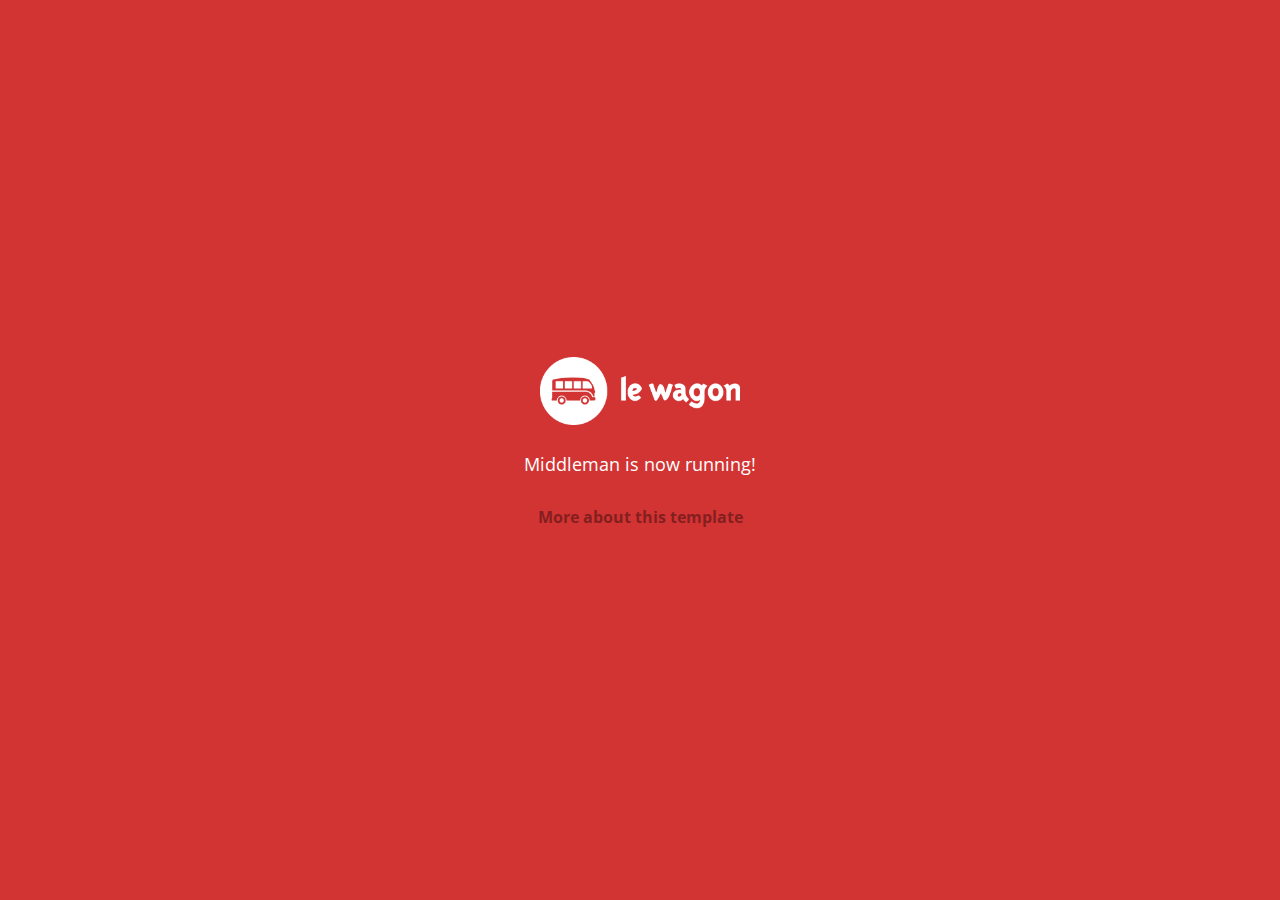
==== index.html @ eaef8169 "Automated commit at 2018-03-19 13:53:37 UTC by middleman-deploy 2.0.0-alpha" ====
<!doctype html>
<html>
  <head>
    <meta charset="utf-8">
    <meta http-equiv="x-ua-compatible" content="ie=edge">
    <meta name="viewport"
          content="width=device-width, initial-scale=1, shrink-to-fit=no">
    <!-- Use the title from a page's frontmatter if it has one -->
    <title>Le Wagon - Middleman</title>
    <link href="stylesheets/application-3c48b980.css" rel="stylesheet" />
    <script src="javascripts/application-93de88c9.js"></script>
    <link href="images/favicon-f15af148.png" rel="icon" type="image/png" />
  </head>
  <body>
    <div id="home">
  <div class="home-content">
    <img src="images/logo-acc9c0ec.png" width="200" alt="Logo" />
    <p>
      Middleman is now running!
    </p>
    <p class="about">
      <a href="about.html">More about this template</a>
    </p>
  </div>
</div>

  </body>
</html>
---- stylesheets/application-3c48b980.css ----
@import url("https://fonts.googleapis.com/css?family=Open+Sans:400,300,700|Raleway:400,100,300,700,500");/*!
 * Bootstrap v3.3.7 (http://getbootstrap.com)
 * Copyright 2011-2016 Twitter, Inc.
 * Licensed under MIT (https://github.com/twbs/bootstrap/blob/master/LICENSE)
 *//*! normalize.css v3.0.3 | MIT License | github.com/necolas/normalize.css */html{font-family:sans-serif;-ms-text-size-adjust:100%;-webkit-text-size-adjust:100%}body{margin:0}article,aside,details,figcaption,figure,footer,header,hgroup,main,menu,nav,section,summary{display:block}audio,canvas,progress,video{display:inline-block;vertical-align:baseline}audio:not([controls]){display:none;height:0}[hidden],template{display:none}a{background-color:transparent}a:active,a:hover{outline:0}abbr[title]{border-bottom:1px dotted}b,strong{font-weight:bold}dfn{font-style:italic}h1{font-size:2em;margin:0.67em 0}mark{background:#ff0;color:#000}small{font-size:80%}sub,sup{font-size:75%;line-height:0;position:relative;vertical-align:baseline}sup{top:-0.5em}sub{bottom:-0.25em}img{border:0}svg:not(:root){overflow:hidden}figure{margin:1em 40px}hr{-webkit-box-sizing:content-box;box-sizing:content-box;height:0}pre{overflow:auto}code,kbd,pre,samp{font-family:monospace, monospace;font-size:1em}button,input,optgroup,select,textarea{color:inherit;font:inherit;margin:0}button{overflow:visible}button,select{text-transform:none}button,html input[type="button"],input[type="reset"],input[type="submit"]{-webkit-appearance:button;cursor:pointer}button[disabled],html input[disabled]{cursor:default}button::-moz-focus-inner,input::-moz-focus-inner{border:0;padding:0}input{line-height:normal}input[type="checkbox"],input[type="radio"]{-webkit-box-sizing:border-box;box-sizing:border-box;padding:0}input[type="number"]::-webkit-inner-spin-button,input[type="number"]::-webkit-outer-spin-button{height:auto}input[type="search"]{-webkit-appearance:textfield;-webkit-box-sizing:content-box;box-sizing:content-box}input[type="search"]::-webkit-search-cancel-button,input[type="search"]::-webkit-search-decoration{-webkit-appearance:none}fieldset{border:1px solid #c0c0c0;margin:0 2px;padding:0.35em 0.625em 0.75em}legend{border:0;padding:0}textarea{overflow:auto}optgroup{font-weight:bold}table{border-collapse:collapse;border-spacing:0}td,th{padding:0}/*! Source: https://github.com/h5bp/html5-boilerplate/blob/master/src/css/main.css */@media print{*,*:before,*:after{background:transparent !important;color:#000 !important;-webkit-box-shadow:none !important;box-shadow:none !important;text-shadow:none !important}a,a:visited{text-decoration:underline}a[href]:after{content:" (" attr(href) ")"}abbr[title]:after{content:" (" attr(title) ")"}a[href^="#"]:after,a[href^="javascript:"]:after{content:""}pre,blockquote{border:1px solid #999;page-break-inside:avoid}thead{display:table-header-group}tr,img{page-break-inside:avoid}img{max-width:100% !important}p,h2,h3{orphans:3;widows:3}h2,h3{page-break-after:avoid}.navbar{display:none}.btn>.caret,.dropup>.btn>.caret{border-top-color:#000 !important}.label{border:1px solid #000}.table{border-collapse:collapse !important}.table td,.table th{background-color:#fff !important}.table-bordered th,.table-bordered td{border:1px solid #ddd !important}}@font-face{font-family:'Glyphicons Halflings';src:url("../assets/bootstrap/glyphicons-halflings-regular-86b6f62b.eot");src:url("../assets/bootstrap/glyphicons-halflings-regular-86b6f62b.eot?#iefix") format("embedded-opentype"),url("../assets/bootstrap/glyphicons-halflings-regular-ca35b697.woff2") format("woff2"),url("../assets/bootstrap/glyphicons-halflings-regular-278e49a8.woff") format("woff"),url("../assets/bootstrap/glyphicons-halflings-regular-44bc1850.ttf") format("truetype"),url("../assets/bootstrap/glyphicons-halflings-regular-de51a849.svg#glyphicons_halflingsregular") format("svg")}.glyphicon{position:relative;top:1px;display:inline-block;font-family:'Glyphicons Halflings';font-style:normal;font-weight:normal;line-height:1;-webkit-font-smoothing:antialiased;-moz-osx-font-smoothing:grayscale}.glyphicon-asterisk:before{content:"\002a"}.glyphicon-plus:before{content:"\002b"}.glyphicon-euro:before,.glyphicon-eur:before{content:"\20ac"}.glyphicon-minus:before{content:"\2212"}.glyphicon-cloud:before{content:"\2601"}.glyphicon-envelope:before{content:"\2709"}.glyphicon-pencil:before{content:"\270f"}.glyphicon-glass:before{content:"\e001"}.glyphicon-music:before{content:"\e002"}.glyphicon-search:before{content:"\e003"}.glyphicon-heart:before{content:"\e005"}.glyphicon-star:before{content:"\e006"}.glyphicon-star-empty:before{content:"\e007"}.glyphicon-user:before{content:"\e008"}.glyphicon-film:before{content:"\e009"}.glyphicon-th-large:before{content:"\e010"}.glyphicon-th:before{content:"\e011"}.glyphicon-th-list:before{content:"\e012"}.glyphicon-ok:before{content:"\e013"}.glyphicon-remove:before{content:"\e014"}.glyphicon-zoom-in:before{content:"\e015"}.glyphicon-zoom-out:before{content:"\e016"}.glyphicon-off:before{content:"\e017"}.glyphicon-signal:before{content:"\e018"}.glyphicon-cog:before{content:"\e019"}.glyphicon-trash:before{content:"\e020"}.glyphicon-home:before{content:"\e021"}.glyphicon-file:before{content:"\e022"}.glyphicon-time:before{content:"\e023"}.glyphicon-road:before{content:"\e024"}.glyphicon-download-alt:before{content:"\e025"}.glyphicon-download:before{content:"\e026"}.glyphicon-upload:before{content:"\e027"}.glyphicon-inbox:before{content:"\e028"}.glyphicon-play-circle:before{content:"\e029"}.glyphicon-repeat:before{content:"\e030"}.glyphicon-refresh:before{content:"\e031"}.glyphicon-list-alt:before{content:"\e032"}.glyphicon-lock:before{content:"\e033"}.glyphicon-flag:before{content:"\e034"}.glyphicon-headphones:before{content:"\e035"}.glyphicon-volume-off:before{content:"\e036"}.glyphicon-volume-down:before{content:"\e037"}.glyphicon-volume-up:before{content:"\e038"}.glyphicon-qrcode:before{content:"\e039"}.glyphicon-barcode:before{content:"\e040"}.glyphicon-tag:before{content:"\e041"}.glyphicon-tags:before{content:"\e042"}.glyphicon-book:before{content:"\e043"}.glyphicon-bookmark:before{content:"\e044"}.glyphicon-print:before{content:"\e045"}.glyphicon-camera:before{content:"\e046"}.glyphicon-font:before{content:"\e047"}.glyphicon-bold:before{content:"\e048"}.glyphicon-italic:before{content:"\e049"}.glyphicon-text-height:before{content:"\e050"}.glyphicon-text-width:before{content:"\e051"}.glyphicon-align-left:before{content:"\e052"}.glyphicon-align-center:before{content:"\e053"}.glyphicon-align-right:before{content:"\e054"}.glyphicon-align-justify:before{content:"\e055"}.glyphicon-list:before{content:"\e056"}.glyphicon-indent-left:before{content:"\e057"}.glyphicon-indent-right:before{content:"\e058"}.glyphicon-facetime-video:before{content:"\e059"}.glyphicon-picture:before{content:"\e060"}.glyphicon-map-marker:before{content:"\e062"}.glyphicon-adjust:before{content:"\e063"}.glyphicon-tint:before{content:"\e064"}.glyphicon-edit:before{content:"\e065"}.glyphicon-share:before{content:"\e066"}.glyphicon-check:before{content:"\e067"}.glyphicon-move:before{content:"\e068"}.glyphicon-step-backward:before{content:"\e069"}.glyphicon-fast-backward:before{content:"\e070"}.glyphicon-backward:before{content:"\e071"}.glyphicon-play:before{content:"\e072"}.glyphicon-pause:before{content:"\e073"}.glyphicon-stop:before{content:"\e074"}.glyphicon-forward:before{content:"\e075"}.glyphicon-fast-forward:before{content:"\e076"}.glyphicon-step-forward:before{content:"\e077"}.glyphicon-eject:before{content:"\e078"}.glyphicon-chevron-left:before{content:"\e079"}.glyphicon-chevron-right:before{content:"\e080"}.glyphicon-plus-sign:before{content:"\e081"}.glyphicon-minus-sign:before{content:"\e082"}.glyphicon-remove-sign:before{content:"\e083"}.glyphicon-ok-sign:before{content:"\e084"}.glyphicon-question-sign:before{content:"\e085"}.glyphicon-info-sign:before{content:"\e086"}.glyphicon-screenshot:before{content:"\e087"}.glyphicon-remove-circle:before{content:"\e088"}.glyphicon-ok-circle:before{content:"\e089"}.glyphicon-ban-circle:before{content:"\e090"}.glyphicon-arrow-left:before{content:"\e091"}.glyphicon-arrow-right:before{content:"\e092"}.glyphicon-arrow-up:before{content:"\e093"}.glyphicon-arrow-down:before{content:"\e094"}.glyphicon-share-alt:before{content:"\e095"}.glyphicon-resize-full:before{content:"\e096"}.glyphicon-resize-small:before{content:"\e097"}.glyphicon-exclamation-sign:before{content:"\e101"}.glyphicon-gift:before{content:"\e102"}.glyphicon-leaf:before{content:"\e103"}.glyphicon-fire:before{content:"\e104"}.glyphicon-eye-open:before{content:"\e105"}.glyphicon-eye-close:before{content:"\e106"}.glyphicon-warning-sign:before{content:"\e107"}.glyphicon-plane:before{content:"\e108"}.glyphicon-calendar:before{content:"\e109"}.glyphicon-random:before{content:"\e110"}.glyphicon-comment:before{content:"\e111"}.glyphicon-magnet:before{content:"\e112"}.glyphicon-chevron-up:before{content:"\e113"}.glyphicon-chevron-down:before{content:"\e114"}.glyphicon-retweet:before{content:"\e115"}.glyphicon-shopping-cart:before{content:"\e116"}.glyphicon-folder-close:before{content:"\e117"}.glyphicon-folder-open:before{content:"\e118"}.glyphicon-resize-vertical:before{content:"\e119"}.glyphicon-resize-horizontal:before{content:"\e120"}.glyphicon-hdd:before{content:"\e121"}.glyphicon-bullhorn:before{content:"\e122"}.glyphicon-bell:before{content:"\e123"}.glyphicon-certificate:before{content:"\e124"}.glyphicon-thumbs-up:before{content:"\e125"}.glyphicon-thumbs-down:before{content:"\e126"}.glyphicon-hand-right:before{content:"\e127"}.glyphicon-hand-left:before{content:"\e128"}.glyphicon-hand-up:before{content:"\e129"}.glyphicon-hand-down:before{content:"\e130"}.glyphicon-circle-arrow-right:before{content:"\e131"}.glyphicon-circle-arrow-left:before{content:"\e132"}.glyphicon-circle-arrow-up:before{content:"\e133"}.glyphicon-circle-arrow-down:before{content:"\e134"}.glyphicon-globe:before{content:"\e135"}.glyphicon-wrench:before{content:"\e136"}.glyphicon-tasks:before{content:"\e137"}.glyphicon-filter:before{content:"\e138"}.glyphicon-briefcase:before{content:"\e139"}.glyphicon-fullscreen:before{content:"\e140"}.glyphicon-dashboard:before{content:"\e141"}.glyphicon-paperclip:before{content:"\e142"}.glyphicon-heart-empty:before{content:"\e143"}.glyphicon-link:before{content:"\e144"}.glyphicon-phone:before{content:"\e145"}.glyphicon-pushpin:before{content:"\e146"}.glyphicon-usd:before{content:"\e148"}.glyphicon-gbp:before{content:"\e149"}.glyphicon-sort:before{content:"\e150"}.glyphicon-sort-by-alphabet:before{content:"\e151"}.glyphicon-sort-by-alphabet-alt:before{content:"\e152"}.glyphicon-sort-by-order:before{content:"\e153"}.glyphicon-sort-by-order-alt:before{content:"\e154"}.glyphicon-sort-by-attributes:before{content:"\e155"}.glyphicon-sort-by-attributes-alt:before{content:"\e156"}.glyphicon-unchecked:before{content:"\e157"}.glyphicon-expand:before{content:"\e158"}.glyphicon-collapse-down:before{content:"\e159"}.glyphicon-collapse-up:before{content:"\e160"}.glyphicon-log-in:before{content:"\e161"}.glyphicon-flash:before{content:"\e162"}.glyphicon-log-out:before{content:"\e163"}.glyphicon-new-window:before{content:"\e164"}.glyphicon-record:before{content:"\e165"}.glyphicon-save:before{content:"\e166"}.glyphicon-open:before{content:"\e167"}.glyphicon-saved:before{content:"\e168"}.glyphicon-import:before{content:"\e169"}.glyphicon-export:before{content:"\e170"}.glyphicon-send:before{content:"\e171"}.glyphicon-floppy-disk:before{content:"\e172"}.glyphicon-floppy-saved:before{content:"\e173"}.glyphicon-floppy-remove:before{content:"\e174"}.glyphicon-floppy-save:before{content:"\e175"}.glyphicon-floppy-open:before{content:"\e176"}.glyphicon-credit-card:before{content:"\e177"}.glyphicon-transfer:before{content:"\e178"}.glyphicon-cutlery:before{content:"\e179"}.glyphicon-header:before{content:"\e180"}.glyphicon-compressed:before{content:"\e181"}.glyphicon-earphone:before{content:"\e182"}.glyphicon-phone-alt:before{content:"\e183"}.glyphicon-tower:before{content:"\e184"}.glyphicon-stats:before{content:"\e185"}.glyphicon-sd-video:before{content:"\e186"}.glyphicon-hd-video:before{content:"\e187"}.glyphicon-subtitles:before{content:"\e188"}.glyphicon-sound-stereo:before{content:"\e189"}.glyphicon-sound-dolby:before{content:"\e190"}.glyphicon-sound-5-1:before{content:"\e191"}.glyphicon-sound-6-1:before{content:"\e192"}.glyphicon-sound-7-1:before{content:"\e193"}.glyphicon-copyright-mark:before{content:"\e194"}.glyphicon-registration-mark:before{content:"\e195"}.glyphicon-cloud-download:before{content:"\e197"}.glyphicon-cloud-upload:before{content:"\e198"}.glyphicon-tree-conifer:before{content:"\e199"}.glyphicon-tree-deciduous:before{content:"\e200"}.glyphicon-cd:before{content:"\e201"}.glyphicon-save-file:before{content:"\e202"}.glyphicon-open-file:before{content:"\e203"}.glyphicon-level-up:before{content:"\e204"}.glyphicon-copy:before{content:"\e205"}.glyphicon-paste:before{content:"\e206"}.glyphicon-alert:before{content:"\e209"}.glyphicon-equalizer:before{content:"\e210"}.glyphicon-king:before{content:"\e211"}.glyphicon-queen:before{content:"\e212"}.glyphicon-pawn:before{content:"\e213"}.glyphicon-bishop:before{content:"\e214"}.glyphicon-knight:before{content:"\e215"}.glyphicon-baby-formula:before{content:"\e216"}.glyphicon-tent:before{content:"\26fa"}.glyphicon-blackboard:before{content:"\e218"}.glyphicon-bed:before{content:"\e219"}.glyphicon-apple:before{content:"\f8ff"}.glyphicon-erase:before{content:"\e221"}.glyphicon-hourglass:before{content:"\231b"}.glyphicon-lamp:before{content:"\e223"}.glyphicon-duplicate:before{content:"\e224"}.glyphicon-piggy-bank:before{content:"\e225"}.glyphicon-scissors:before{content:"\e226"}.glyphicon-bitcoin:before{content:"\e227"}.glyphicon-btc:before{content:"\e227"}.glyphicon-xbt:before{content:"\e227"}.glyphicon-yen:before{content:"\00a5"}.glyphicon-jpy:before{content:"\00a5"}.glyphicon-ruble:before{content:"\20bd"}.glyphicon-rub:before{content:"\20bd"}.glyphicon-scale:before{content:"\e230"}.glyphicon-ice-lolly:before{content:"\e231"}.glyphicon-ice-lolly-tasted:before{content:"\e232"}.glyphicon-education:before{content:"\e233"}.glyphicon-option-horizontal:before{content:"\e234"}.glyphicon-option-vertical:before{content:"\e235"}.glyphicon-menu-hamburger:before{content:"\e236"}.glyphicon-modal-window:before{content:"\e237"}.glyphicon-oil:before{content:"\e238"}.glyphicon-grain:before{content:"\e239"}.glyphicon-sunglasses:before{content:"\e240"}.glyphicon-text-size:before{content:"\e241"}.glyphicon-text-color:before{content:"\e242"}.glyphicon-text-background:before{content:"\e243"}.glyphicon-object-align-top:before{content:"\e244"}.glyphicon-object-align-bottom:before{content:"\e245"}.glyphicon-object-align-horizontal:before{content:"\e246"}.glyphicon-object-align-left:before{content:"\e247"}.glyphicon-object-align-vertical:before{content:"\e248"}.glyphicon-object-align-right:before{content:"\e249"}.glyphicon-triangle-right:before{content:"\e250"}.glyphicon-triangle-left:before{content:"\e251"}.glyphicon-triangle-bottom:before{content:"\e252"}.glyphicon-triangle-top:before{content:"\e253"}.glyphicon-console:before{content:"\e254"}.glyphicon-superscript:before{content:"\e255"}.glyphicon-subscript:before{content:"\e256"}.glyphicon-menu-left:before{content:"\e257"}.glyphicon-menu-right:before{content:"\e258"}.glyphicon-menu-down:before{content:"\e259"}.glyphicon-menu-up:before{content:"\e260"}*{-webkit-box-sizing:border-box;box-sizing:border-box}*:before,*:after{-webkit-box-sizing:border-box;box-sizing:border-box}html{font-size:10px;-webkit-tap-highlight-color:transparent}body{font-family:"Open Sans", "Helvetica", "sans-serif";font-size:18px;line-height:1.42857143;color:#333333;background-color:#F4F4F4}input,button,select,textarea{font-family:inherit;font-size:inherit;line-height:inherit}a{color:#469AE0;text-decoration:none}a:hover,a:focus{color:#1f74ba;text-decoration:underline}a:focus{outline:5px auto -webkit-focus-ring-color;outline-offset:-2px}figure{margin:0}img{vertical-align:middle}.img-responsive{display:block;max-width:100%;height:auto}.img-rounded{border-radius:2px}.img-thumbnail{padding:4px;line-height:1.42857143;background-color:#F4F4F4;border:1px solid #ddd;border-radius:2px;-webkit-transition:all 0.2s ease-in-out;transition:all 0.2s ease-in-out;display:inline-block;max-width:100%;height:auto}.img-circle{border-radius:50%}hr{margin-top:25px;margin-bottom:25px;border:0;border-top:1px solid #eeeeee}.sr-only{position:absolute;width:1px;height:1px;margin:-1px;padding:0;overflow:hidden;clip:rect(0, 0, 0, 0);border:0}.sr-only-focusable:active,.sr-only-focusable:focus{position:static;width:auto;height:auto;margin:0;overflow:visible;clip:auto}[role="button"]{cursor:pointer}h1,h2,h3,h4,h5,h6,.h1,.h2,.h3,.h4,.h5,.h6{font-family:"Raleway", "Helvetica", "sans-serif";font-weight:500;line-height:1.1;color:inherit}h1 small,h1 .small,h2 small,h2 .small,h3 small,h3 .small,h4 small,h4 .small,h5 small,h5 .small,h6 small,h6 .small,.h1 small,.h1 .small,.h2 small,.h2 .small,.h3 small,.h3 .small,.h4 small,.h4 .small,.h5 small,.h5 .small,.h6 small,.h6 .small{font-weight:normal;line-height:1;color:#777777}h1,.h1,h2,.h2,h3,.h3{margin-top:25px;margin-bottom:12.5px}h1 small,h1 .small,.h1 small,.h1 .small,h2 small,h2 .small,.h2 small,.h2 .small,h3 small,h3 .small,.h3 small,.h3 .small{font-size:65%}h4,.h4,h5,.h5,h6,.h6{margin-top:12.5px;margin-bottom:12.5px}h4 small,h4 .small,.h4 small,.h4 .small,h5 small,h5 .small,.h5 small,.h5 .small,h6 small,h6 .small,.h6 small,.h6 .small{font-size:75%}h1,.h1{font-size:46px}h2,.h2{font-size:38px}h3,.h3{font-size:31px}h4,.h4{font-size:23px}h5,.h5{font-size:18px}h6,.h6{font-size:16px}p{margin:0 0 12.5px}.lead{margin-bottom:25px;font-size:20px;font-weight:300;line-height:1.4}@media (min-width: 768px){.lead{font-size:27px}}small,.small{font-size:88%}mark,.mark{background-color:#fcf8e3;padding:.2em}.text-left{text-align:left}.text-right{text-align:right}.text-center{text-align:center}.text-justify{text-align:justify}.text-nowrap{white-space:nowrap}.text-lowercase{text-transform:lowercase}.text-uppercase,.initialism{text-transform:uppercase}.text-capitalize{text-transform:capitalize}.text-muted{color:#777777}.text-primary{color:#469AE0}a.text-primary:hover,a.text-primary:focus{color:#2381d0}.text-success{color:#3c763d}a.text-success:hover,a.text-success:focus{color:#2b542c}.text-info{color:#31708f}a.text-info:hover,a.text-info:focus{color:#245269}.text-warning{color:#8a6d3b}a.text-warning:hover,a.text-warning:focus{color:#66512c}.text-danger{color:#a94442}a.text-danger:hover,a.text-danger:focus{color:#843534}.bg-primary{color:#fff}.bg-primary{background-color:#469AE0}a.bg-primary:hover,a.bg-primary:focus{background-color:#2381d0}.bg-success{background-color:#dff0d8}a.bg-success:hover,a.bg-success:focus{background-color:#c1e2b3}.bg-info{background-color:#d9edf7}a.bg-info:hover,a.bg-info:focus{background-color:#afd9ee}.bg-warning{background-color:#fcf8e3}a.bg-warning:hover,a.bg-warning:focus{background-color:#f7ecb5}.bg-danger{background-color:#f2dede}a.bg-danger:hover,a.bg-danger:focus{background-color:#e4b9b9}.page-header{padding-bottom:11.5px;margin:50px 0 25px;border-bottom:1px solid #eeeeee}ul,ol{margin-top:0;margin-bottom:12.5px}ul ul,ul ol,ol ul,ol ol{margin-bottom:0}.list-unstyled{padding-left:0;list-style:none}.list-inline{padding-left:0;list-style:none;margin-left:-5px}.list-inline>li{display:inline-block;padding-left:5px;padding-right:5px}dl{margin-top:0;margin-bottom:25px}dt,dd{line-height:1.42857143}dt{font-weight:bold}dd{margin-left:0}.dl-horizontal dd:before,.dl-horizontal dd:after{content:" ";display:table}.dl-horizontal dd:after{clear:both}@media (min-width: 768px){.dl-horizontal dt{float:left;width:160px;clear:left;text-align:right;overflow:hidden;text-overflow:ellipsis;white-space:nowrap}.dl-horizontal dd{margin-left:180px}}abbr[title],abbr[data-original-title]{cursor:help;border-bottom:1px dotted #777777}.initialism{font-size:90%}blockquote{padding:12.5px 25px;margin:0 0 25px;font-size:22.5px;border-left:5px solid #eeeeee}blockquote p:last-child,blockquote ul:last-child,blockquote ol:last-child{margin-bottom:0}blockquote footer,blockquote small,blockquote .small{display:block;font-size:80%;line-height:1.42857143;color:#777777}blockquote footer:before,blockquote small:before,blockquote .small:before{content:'\2014 \00A0'}.blockquote-reverse,blockquote.pull-right{padding-right:15px;padding-left:0;border-right:5px solid #eeeeee;border-left:0;text-align:right}.blockquote-reverse footer:before,.blockquote-reverse small:before,.blockquote-reverse .small:before,blockquote.pull-right footer:before,blockquote.pull-right small:before,blockquote.pull-right .small:before{content:''}.blockquote-reverse footer:after,.blockquote-reverse small:after,.blockquote-reverse .small:after,blockquote.pull-right footer:after,blockquote.pull-right small:after,blockquote.pull-right .small:after{content:'\00A0 \2014'}address{margin-bottom:25px;font-style:normal;line-height:1.42857143}code,kbd,pre,samp{font-family:Menlo, Monaco, Consolas, "Courier New", monospace}code{padding:2px 4px;font-size:90%;color:#c7254e;background-color:#f9f2f4;border-radius:2px}kbd{padding:2px 4px;font-size:90%;color:#fff;background-color:#333;border-radius:2px;-webkit-box-shadow:inset 0 -1px 0 rgba(0,0,0,0.25);box-shadow:inset 0 -1px 0 rgba(0,0,0,0.25)}kbd kbd{padding:0;font-size:100%;font-weight:bold;-webkit-box-shadow:none;box-shadow:none}pre{display:block;padding:12px;margin:0 0 12.5px;font-size:17px;line-height:1.42857143;word-break:break-all;word-wrap:break-word;color:#333333;background-color:#f5f5f5;border:1px solid #ccc;border-radius:2px}pre code{padding:0;font-size:inherit;color:inherit;white-space:pre-wrap;background-color:transparent;border-radius:0}.pre-scrollable{max-height:340px;overflow-y:scroll}.container{margin-right:auto;margin-left:auto;padding-left:15px;padding-right:15px}.container:before,.container:after{content:" ";display:table}.container:after{clear:both}@media (min-width: 768px){.container{width:750px}}@media (min-width: 992px){.container{width:970px}}@media (min-width: 1200px){.container{width:1170px}}.container-fluid{margin-right:auto;margin-left:auto;padding-left:15px;padding-right:15px}.container-fluid:before,.container-fluid:after{content:" ";display:table}.container-fluid:after{clear:both}.row{margin-left:-15px;margin-right:-15px}.row:before,.row:after{content:" ";display:table}.row:after{clear:both}.col-xs-1,.col-sm-1,.col-md-1,.col-lg-1,.col-xs-2,.col-sm-2,.col-md-2,.col-lg-2,.col-xs-3,.col-sm-3,.col-md-3,.col-lg-3,.col-xs-4,.col-sm-4,.col-md-4,.col-lg-4,.col-xs-5,.col-sm-5,.col-md-5,.col-lg-5,.col-xs-6,.col-sm-6,.col-md-6,.col-lg-6,.col-xs-7,.col-sm-7,.col-md-7,.col-lg-7,.col-xs-8,.col-sm-8,.col-md-8,.col-lg-8,.col-xs-9,.col-sm-9,.col-md-9,.col-lg-9,.col-xs-10,.col-sm-10,.col-md-10,.col-lg-10,.col-xs-11,.col-sm-11,.col-md-11,.col-lg-11,.col-xs-12,.col-sm-12,.col-md-12,.col-lg-12{position:relative;min-height:1px;padding-left:15px;padding-right:15px}.col-xs-1,.col-xs-2,.col-xs-3,.col-xs-4,.col-xs-5,.col-xs-6,.col-xs-7,.col-xs-8,.col-xs-9,.col-xs-10,.col-xs-11,.col-xs-12{float:left}.col-xs-1{width:8.33333333%}.col-xs-2{width:16.66666667%}.col-xs-3{width:25%}.col-xs-4{width:33.33333333%}.col-xs-5{width:41.66666667%}.col-xs-6{width:50%}.col-xs-7{width:58.33333333%}.col-xs-8{width:66.66666667%}.col-xs-9{width:75%}.col-xs-10{width:83.33333333%}.col-xs-11{width:91.66666667%}.col-xs-12{width:100%}.col-xs-pull-0{right:auto}.col-xs-pull-1{right:8.33333333%}.col-xs-pull-2{right:16.66666667%}.col-xs-pull-3{right:25%}.col-xs-pull-4{right:33.33333333%}.col-xs-pull-5{right:41.66666667%}.col-xs-pull-6{right:50%}.col-xs-pull-7{right:58.33333333%}.col-xs-pull-8{right:66.66666667%}.col-xs-pull-9{right:75%}.col-xs-pull-10{right:83.33333333%}.col-xs-pull-11{right:91.66666667%}.col-xs-pull-12{right:100%}.col-xs-push-0{left:auto}.col-xs-push-1{left:8.33333333%}.col-xs-push-2{left:16.66666667%}.col-xs-push-3{left:25%}.col-xs-push-4{left:33.33333333%}.col-xs-push-5{left:41.66666667%}.col-xs-push-6{left:50%}.col-xs-push-7{left:58.33333333%}.col-xs-push-8{left:66.66666667%}.col-xs-push-9{left:75%}.col-xs-push-10{left:83.33333333%}.col-xs-push-11{left:91.66666667%}.col-xs-push-12{left:100%}.col-xs-offset-0{margin-left:0%}.col-xs-offset-1{margin-left:8.33333333%}.col-xs-offset-2{margin-left:16.66666667%}.col-xs-offset-3{margin-left:25%}.col-xs-offset-4{margin-left:33.33333333%}.col-xs-offset-5{margin-left:41.66666667%}.col-xs-offset-6{margin-left:50%}.col-xs-offset-7{margin-left:58.33333333%}.col-xs-offset-8{margin-left:66.66666667%}.col-xs-offset-9{margin-left:75%}.col-xs-offset-10{margin-left:83.33333333%}.col-xs-offset-11{margin-left:91.66666667%}.col-xs-offset-12{margin-left:100%}@media (min-width: 768px){.col-sm-1,.col-sm-2,.col-sm-3,.col-sm-4,.col-sm-5,.col-sm-6,.col-sm-7,.col-sm-8,.col-sm-9,.col-sm-10,.col-sm-11,.col-sm-12{float:left}.col-sm-1{width:8.33333333%}.col-sm-2{width:16.66666667%}.col-sm-3{width:25%}.col-sm-4{width:33.33333333%}.col-sm-5{width:41.66666667%}.col-sm-6{width:50%}.col-sm-7{width:58.33333333%}.col-sm-8{width:66.66666667%}.col-sm-9{width:75%}.col-sm-10{width:83.33333333%}.col-sm-11{width:91.66666667%}.col-sm-12{width:100%}.col-sm-pull-0{right:auto}.col-sm-pull-1{right:8.33333333%}.col-sm-pull-2{right:16.66666667%}.col-sm-pull-3{right:25%}.col-sm-pull-4{right:33.33333333%}.col-sm-pull-5{right:41.66666667%}.col-sm-pull-6{right:50%}.col-sm-pull-7{right:58.33333333%}.col-sm-pull-8{right:66.66666667%}.col-sm-pull-9{right:75%}.col-sm-pull-10{right:83.33333333%}.col-sm-pull-11{right:91.66666667%}.col-sm-pull-12{right:100%}.col-sm-push-0{left:auto}.col-sm-push-1{left:8.33333333%}.col-sm-push-2{left:16.66666667%}.col-sm-push-3{left:25%}.col-sm-push-4{left:33.33333333%}.col-sm-push-5{left:41.66666667%}.col-sm-push-6{left:50%}.col-sm-push-7{left:58.33333333%}.col-sm-push-8{left:66.66666667%}.col-sm-push-9{left:75%}.col-sm-push-10{left:83.33333333%}.col-sm-push-11{left:91.66666667%}.col-sm-push-12{left:100%}.col-sm-offset-0{margin-left:0%}.col-sm-offset-1{margin-left:8.33333333%}.col-sm-offset-2{margin-left:16.66666667%}.col-sm-offset-3{margin-left:25%}.col-sm-offset-4{margin-left:33.33333333%}.col-sm-offset-5{margin-left:41.66666667%}.col-sm-offset-6{margin-left:50%}.col-sm-offset-7{margin-left:58.33333333%}.col-sm-offset-8{margin-left:66.66666667%}.col-sm-offset-9{margin-left:75%}.col-sm-offset-10{margin-left:83.33333333%}.col-sm-offset-11{margin-left:91.66666667%}.col-sm-offset-12{margin-left:100%}}@media (min-width: 992px){.col-md-1,.col-md-2,.col-md-3,.col-md-4,.col-md-5,.col-md-6,.col-md-7,.col-md-8,.col-md-9,.col-md-10,.col-md-11,.col-md-12{float:left}.col-md-1{width:8.33333333%}.col-md-2{width:16.66666667%}.col-md-3{width:25%}.col-md-4{width:33.33333333%}.col-md-5{width:41.66666667%}.col-md-6{width:50%}.col-md-7{width:58.33333333%}.col-md-8{width:66.66666667%}.col-md-9{width:75%}.col-md-10{width:83.33333333%}.col-md-11{width:91.66666667%}.col-md-12{width:100%}.col-md-pull-0{right:auto}.col-md-pull-1{right:8.33333333%}.col-md-pull-2{right:16.66666667%}.col-md-pull-3{right:25%}.col-md-pull-4{right:33.33333333%}.col-md-pull-5{right:41.66666667%}.col-md-pull-6{right:50%}.col-md-pull-7{right:58.33333333%}.col-md-pull-8{right:66.66666667%}.col-md-pull-9{right:75%}.col-md-pull-10{right:83.33333333%}.col-md-pull-11{right:91.66666667%}.col-md-pull-12{right:100%}.col-md-push-0{left:auto}.col-md-push-1{left:8.33333333%}.col-md-push-2{left:16.66666667%}.col-md-push-3{left:25%}.col-md-push-4{left:33.33333333%}.col-md-push-5{left:41.66666667%}.col-md-push-6{left:50%}.col-md-push-7{left:58.33333333%}.col-md-push-8{left:66.66666667%}.col-md-push-9{left:75%}.col-md-push-10{left:83.33333333%}.col-md-push-11{left:91.66666667%}.col-md-push-12{left:100%}.col-md-offset-0{margin-left:0%}.col-md-offset-1{margin-left:8.33333333%}.col-md-offset-2{margin-left:16.66666667%}.col-md-offset-3{margin-left:25%}.col-md-offset-4{margin-left:33.33333333%}.col-md-offset-5{margin-left:41.66666667%}.col-md-offset-6{margin-left:50%}.col-md-offset-7{margin-left:58.33333333%}.col-md-offset-8{margin-left:66.66666667%}.col-md-offset-9{margin-left:75%}.col-md-offset-10{margin-left:83.33333333%}.col-md-offset-11{margin-left:91.66666667%}.col-md-offset-12{margin-left:100%}}@media (min-width: 1200px){.col-lg-1,.col-lg-2,.col-lg-3,.col-lg-4,.col-lg-5,.col-lg-6,.col-lg-7,.col-lg-8,.col-lg-9,.col-lg-10,.col-lg-11,.col-lg-12{float:left}.col-lg-1{width:8.33333333%}.col-lg-2{width:16.66666667%}.col-lg-3{width:25%}.col-lg-4{width:33.33333333%}.col-lg-5{width:41.66666667%}.col-lg-6{width:50%}.col-lg-7{width:58.33333333%}.col-lg-8{width:66.66666667%}.col-lg-9{width:75%}.col-lg-10{width:83.33333333%}.col-lg-11{width:91.66666667%}.col-lg-12{width:100%}.col-lg-pull-0{right:auto}.col-lg-pull-1{right:8.33333333%}.col-lg-pull-2{right:16.66666667%}.col-lg-pull-3{right:25%}.col-lg-pull-4{right:33.33333333%}.col-lg-pull-5{right:41.66666667%}.col-lg-pull-6{right:50%}.col-lg-pull-7{right:58.33333333%}.col-lg-pull-8{right:66.66666667%}.col-lg-pull-9{right:75%}.col-lg-pull-10{right:83.33333333%}.col-lg-pull-11{right:91.66666667%}.col-lg-pull-12{right:100%}.col-lg-push-0{left:auto}.col-lg-push-1{left:8.33333333%}.col-lg-push-2{left:16.66666667%}.col-lg-push-3{left:25%}.col-lg-push-4{left:33.33333333%}.col-lg-push-5{left:41.66666667%}.col-lg-push-6{left:50%}.col-lg-push-7{left:58.33333333%}.col-lg-push-8{left:66.66666667%}.col-lg-push-9{left:75%}.col-lg-push-10{left:83.33333333%}.col-lg-push-11{left:91.66666667%}.col-lg-push-12{left:100%}.col-lg-offset-0{margin-left:0%}.col-lg-offset-1{margin-left:8.33333333%}.col-lg-offset-2{margin-left:16.66666667%}.col-lg-offset-3{margin-left:25%}.col-lg-offset-4{margin-left:33.33333333%}.col-lg-offset-5{margin-left:41.66666667%}.col-lg-offset-6{margin-left:50%}.col-lg-offset-7{margin-left:58.33333333%}.col-lg-offset-8{margin-left:66.66666667%}.col-lg-offset-9{margin-left:75%}.col-lg-offset-10{margin-left:83.33333333%}.col-lg-offset-11{margin-left:91.66666667%}.col-lg-offset-12{margin-left:100%}}table{background-color:transparent}caption{padding-top:8px;padding-bottom:8px;color:#777777;text-align:left}th{text-align:left}.table{width:100%;max-width:100%;margin-bottom:25px}.table>thead>tr>th,.table>thead>tr>td,.table>tbody>tr>th,.table>tbody>tr>td,.table>tfoot>tr>th,.table>tfoot>tr>td{padding:8px;line-height:1.42857143;vertical-align:top;border-top:1px solid #ddd}.table>thead>tr>th{vertical-align:bottom;border-bottom:2px solid #ddd}.table>caption+thead>tr:first-child>th,.table>caption+thead>tr:first-child>td,.table>colgroup+thead>tr:first-child>th,.table>colgroup+thead>tr:first-child>td,.table>thead:first-child>tr:first-child>th,.table>thead:first-child>tr:first-child>td{border-top:0}.table>tbody+tbody{border-top:2px solid #ddd}.table .table{background-color:#F4F4F4}.table-condensed>thead>tr>th,.table-condensed>thead>tr>td,.table-condensed>tbody>tr>th,.table-condensed>tbody>tr>td,.table-condensed>tfoot>tr>th,.table-condensed>tfoot>tr>td{padding:5px}.table-bordered{border:1px solid #ddd}.table-bordered>thead>tr>th,.table-bordered>thead>tr>td,.table-bordered>tbody>tr>th,.table-bordered>tbody>tr>td,.table-bordered>tfoot>tr>th,.table-bordered>tfoot>tr>td{border:1px solid #ddd}.table-bordered>thead>tr>th,.table-bordered>thead>tr>td{border-bottom-width:2px}.table-striped>tbody>tr:nth-of-type(odd){background-color:#f9f9f9}.table-hover>tbody>tr:hover{background-color:#f5f5f5}table col[class*="col-"]{position:static;float:none;display:table-column}table td[class*="col-"],table th[class*="col-"]{position:static;float:none;display:table-cell}.table>thead>tr>td.active,.table>thead>tr>th.active,.table>thead>tr.active>td,.table>thead>tr.active>th,.table>tbody>tr>td.active,.table>tbody>tr>th.active,.table>tbody>tr.active>td,.table>tbody>tr.active>th,.table>tfoot>tr>td.active,.table>tfoot>tr>th.active,.table>tfoot>tr.active>td,.table>tfoot>tr.active>th{background-color:#f5f5f5}.table-hover>tbody>tr>td.active:hover,.table-hover>tbody>tr>th.active:hover,.table-hover>tbody>tr.active:hover>td,.table-hover>tbody>tr:hover>.active,.table-hover>tbody>tr.active:hover>th{background-color:#e8e8e8}.table>thead>tr>td.success,.table>thead>tr>th.success,.table>thead>tr.success>td,.table>thead>tr.success>th,.table>tbody>tr>td.success,.table>tbody>tr>th.success,.table>tbody>tr.success>td,.table>tbody>tr.success>th,.table>tfoot>tr>td.success,.table>tfoot>tr>th.success,.table>tfoot>tr.success>td,.table>tfoot>tr.success>th{background-color:#dff0d8}.table-hover>tbody>tr>td.success:hover,.table-hover>tbody>tr>th.success:hover,.table-hover>tbody>tr.success:hover>td,.table-hover>tbody>tr:hover>.success,.table-hover>tbody>tr.success:hover>th{background-color:#d0e9c6}.table>thead>tr>td.info,.table>thead>tr>th.info,.table>thead>tr.info>td,.table>thead>tr.info>th,.table>tbody>tr>td.info,.table>tbody>tr>th.info,.table>tbody>tr.info>td,.table>tbody>tr.info>th,.table>tfoot>tr>td.info,.table>tfoot>tr>th.info,.table>tfoot>tr.info>td,.table>tfoot>tr.info>th{background-color:#d9edf7}.table-hover>tbody>tr>td.info:hover,.table-hover>tbody>tr>th.info:hover,.table-hover>tbody>tr.info:hover>td,.table-hover>tbody>tr:hover>.info,.table-hover>tbody>tr.info:hover>th{background-color:#c4e3f3}.table>thead>tr>td.warning,.table>thead>tr>th.warning,.table>thead>tr.warning>td,.table>thead>tr.warning>th,.table>tbody>tr>td.warning,.table>tbody>tr>th.warning,.table>tbody>tr.warning>td,.table>tbody>tr.warning>th,.table>tfoot>tr>td.warning,.table>tfoot>tr>th.warning,.table>tfoot>tr.warning>td,.table>tfoot>tr.warning>th{background-color:#fcf8e3}.table-hover>tbody>tr>td.warning:hover,.table-hover>tbody>tr>th.warning:hover,.table-hover>tbody>tr.warning:hover>td,.table-hover>tbody>tr:hover>.warning,.table-hover>tbody>tr.warning:hover>th{background-color:#faf2cc}.table>thead>tr>td.danger,.table>thead>tr>th.danger,.table>thead>tr.danger>td,.table>thead>tr.danger>th,.table>tbody>tr>td.danger,.table>tbody>tr>th.danger,.table>tbody>tr.danger>td,.table>tbody>tr.danger>th,.table>tfoot>tr>td.danger,.table>tfoot>tr>th.danger,.table>tfoot>tr.danger>td,.table>tfoot>tr.danger>th{background-color:#f2dede}.table-hover>tbody>tr>td.danger:hover,.table-hover>tbody>tr>th.danger:hover,.table-hover>tbody>tr.danger:hover>td,.table-hover>tbody>tr:hover>.danger,.table-hover>tbody>tr.danger:hover>th{background-color:#ebcccc}.table-responsive{overflow-x:auto;min-height:0.01%}@media screen and (max-width: 767px){.table-responsive{width:100%;margin-bottom:18.75px;overflow-y:hidden;-ms-overflow-style:-ms-autohiding-scrollbar;border:1px solid #ddd}.table-responsive>.table{margin-bottom:0}.table-responsive>.table>thead>tr>th,.table-responsive>.table>thead>tr>td,.table-responsive>.table>tbody>tr>th,.table-responsive>.table>tbody>tr>td,.table-responsive>.table>tfoot>tr>th,.table-responsive>.table>tfoot>tr>td{white-space:nowrap}.table-responsive>.table-bordered{border:0}.table-responsive>.table-bordered>thead>tr>th:first-child,.table-responsive>.table-bordered>thead>tr>td:first-child,.table-responsive>.table-bordered>tbody>tr>th:first-child,.table-responsive>.table-bordered>tbody>tr>td:first-child,.table-responsive>.table-bordered>tfoot>tr>th:first-child,.table-responsive>.table-bordered>tfoot>tr>td:first-child{border-left:0}.table-responsive>.table-bordered>thead>tr>th:last-child,.table-responsive>.table-bordered>thead>tr>td:last-child,.table-responsive>.table-bordered>tbody>tr>th:last-child,.table-responsive>.table-bordered>tbody>tr>td:last-child,.table-responsive>.table-bordered>tfoot>tr>th:last-child,.table-responsive>.table-bordered>tfoot>tr>td:last-child{border-right:0}.table-responsive>.table-bordered>tbody>tr:last-child>th,.table-responsive>.table-bordered>tbody>tr:last-child>td,.table-responsive>.table-bordered>tfoot>tr:last-child>th,.table-responsive>.table-bordered>tfoot>tr:last-child>td{border-bottom:0}}fieldset{padding:0;margin:0;border:0;min-width:0}legend{display:block;width:100%;padding:0;margin-bottom:25px;font-size:27px;line-height:inherit;color:#333333;border:0;border-bottom:1px solid #e5e5e5}label{display:inline-block;max-width:100%;margin-bottom:5px;font-weight:bold}input[type="search"]{-webkit-box-sizing:border-box;box-sizing:border-box}input[type="radio"],input[type="checkbox"]{margin:4px 0 0;margin-top:1px \9;line-height:normal}input[type="file"]{display:block}input[type="range"]{display:block;width:100%}select[multiple],select[size]{height:auto}input[type="file"]:focus,input[type="radio"]:focus,input[type="checkbox"]:focus{outline:5px auto -webkit-focus-ring-color;outline-offset:-2px}output{display:block;padding-top:7px;font-size:18px;line-height:1.42857143;color:#000000}.form-control{display:block;width:100%;height:39px;padding:6px 12px;font-size:18px;line-height:1.42857143;color:#000000;background-color:#fff;background-image:none;border:1px solid #ccc;border-radius:2px;-webkit-box-shadow:inset 0 1px 1px rgba(0,0,0,0.075);box-shadow:inset 0 1px 1px rgba(0,0,0,0.075);-webkit-transition:border-color ease-in-out 0.15s, box-shadow ease-in-out 0.15s;-webkit-transition:border-color ease-in-out 0.15s, -webkit-box-shadow ease-in-out 0.15s;transition:border-color ease-in-out 0.15s, -webkit-box-shadow ease-in-out 0.15s;transition:border-color ease-in-out 0.15s, box-shadow ease-in-out 0.15s;transition:border-color ease-in-out 0.15s, box-shadow ease-in-out 0.15s, -webkit-box-shadow ease-in-out 0.15s}.form-control:focus{border-color:#66afe9;outline:0;-webkit-box-shadow:inset 0 1px 1px rgba(0,0,0,0.075),0 0 8px rgba(102,175,233,0.6);box-shadow:inset 0 1px 1px rgba(0,0,0,0.075),0 0 8px rgba(102,175,233,0.6)}.form-control::-moz-placeholder{color:#999;opacity:1}.form-control:-ms-input-placeholder{color:#999}.form-control::-webkit-input-placeholder{color:#999}.form-control::-ms-expand{border:0;background-color:transparent}.form-control[disabled],.form-control[readonly],fieldset[disabled] .form-control{background-color:#eeeeee;opacity:1}.form-control[disabled],fieldset[disabled] .form-control{cursor:not-allowed}textarea.form-control{height:auto}input[type="search"]{-webkit-appearance:none}@media screen and (-webkit-min-device-pixel-ratio: 0){input[type="date"].form-control,input[type="time"].form-control,input[type="datetime-local"].form-control,input[type="month"].form-control{line-height:39px}input[type="date"].input-sm,.input-group-sm>input[type="date"].form-control,.input-group-sm>input[type="date"].input-group-addon,.input-group-sm>.input-group-btn>input[type="date"].btn,.input-group-sm input[type="date"],input[type="time"].input-sm,.input-group-sm>input[type="time"].form-control,.input-group-sm>input[type="time"].input-group-addon,.input-group-sm>.input-group-btn>input[type="time"].btn,.input-group-sm input[type="time"],input[type="datetime-local"].input-sm,.input-group-sm>input[type="datetime-local"].form-control,.input-group-sm>input[type="datetime-local"].input-group-addon,.input-group-sm>.input-group-btn>input[type="datetime-local"].btn,.input-group-sm input[type="datetime-local"],input[type="month"].input-sm,.input-group-sm>input[type="month"].form-control,.input-group-sm>input[type="month"].input-group-addon,.input-group-sm>.input-group-btn>input[type="month"].btn,.input-group-sm input[type="month"]{line-height:36px}input[type="date"].input-lg,.input-group-lg>input[type="date"].form-control,.input-group-lg>input[type="date"].input-group-addon,.input-group-lg>.input-group-btn>input[type="date"].btn,.input-group-lg input[type="date"],input[type="time"].input-lg,.input-group-lg>input[type="time"].form-control,.input-group-lg>input[type="time"].input-group-addon,.input-group-lg>.input-group-btn>input[type="time"].btn,.input-group-lg input[type="time"],input[type="datetime-local"].input-lg,.input-group-lg>input[type="datetime-local"].form-control,.input-group-lg>input[type="datetime-local"].input-group-addon,.input-group-lg>.input-group-btn>input[type="datetime-local"].btn,.input-group-lg input[type="datetime-local"],input[type="month"].input-lg,.input-group-lg>input[type="month"].form-control,.input-group-lg>input[type="month"].input-group-addon,.input-group-lg>.input-group-btn>input[type="month"].btn,.input-group-lg input[type="month"]{line-height:53px}}.form-group{margin-bottom:15px}.radio,.checkbox{position:relative;display:block;margin-top:10px;margin-bottom:10px}.radio label,.checkbox label{min-height:25px;padding-left:20px;margin-bottom:0;font-weight:normal;cursor:pointer}.radio input[type="radio"],.radio-inline input[type="radio"],.checkbox input[type="checkbox"],.checkbox-inline input[type="checkbox"]{position:absolute;margin-left:-20px;margin-top:4px \9}.radio+.radio,.checkbox+.checkbox{margin-top:-5px}.radio-inline,.checkbox-inline{position:relative;display:inline-block;padding-left:20px;margin-bottom:0;vertical-align:middle;font-weight:normal;cursor:pointer}.radio-inline+.radio-inline,.checkbox-inline+.checkbox-inline{margin-top:0;margin-left:10px}input[type="radio"][disabled],input[type="radio"].disabled,fieldset[disabled] input[type="radio"],input[type="checkbox"][disabled],input[type="checkbox"].disabled,fieldset[disabled] input[type="checkbox"]{cursor:not-allowed}.radio-inline.disabled,fieldset[disabled] .radio-inline,.checkbox-inline.disabled,fieldset[disabled] .checkbox-inline{cursor:not-allowed}.radio.disabled label,fieldset[disabled] .radio label,.checkbox.disabled label,fieldset[disabled] .checkbox label{cursor:not-allowed}.form-control-static{padding-top:7px;padding-bottom:7px;margin-bottom:0;min-height:43px}.form-control-static.input-lg,.input-group-lg>.form-control-static.form-control,.input-group-lg>.form-control-static.input-group-addon,.input-group-lg>.input-group-btn>.form-control-static.btn,.form-control-static.input-sm,.input-group-sm>.form-control-static.form-control,.input-group-sm>.form-control-static.input-group-addon,.input-group-sm>.input-group-btn>.form-control-static.btn{padding-left:0;padding-right:0}.input-sm,.input-group-sm>.form-control,.input-group-sm>.input-group-addon,.input-group-sm>.input-group-btn>.btn{height:36px;padding:5px 10px;font-size:16px;line-height:1.5;border-radius:2px}select.input-sm,.input-group-sm>select.form-control,.input-group-sm>select.input-group-addon,.input-group-sm>.input-group-btn>select.btn{height:36px;line-height:36px}textarea.input-sm,.input-group-sm>textarea.form-control,.input-group-sm>textarea.input-group-addon,.input-group-sm>.input-group-btn>textarea.btn,select[multiple].input-sm,.input-group-sm>select[multiple].form-control,.input-group-sm>select[multiple].input-group-addon,.input-group-sm>.input-group-btn>select[multiple].btn{height:auto}.form-group-sm .form-control{height:36px;padding:5px 10px;font-size:16px;line-height:1.5;border-radius:2px}.form-group-sm select.form-control{height:36px;line-height:36px}.form-group-sm textarea.form-control,.form-group-sm select[multiple].form-control{height:auto}.form-group-sm .form-control-static{height:36px;min-height:41px;padding:6px 10px;font-size:16px;line-height:1.5}.input-lg,.input-group-lg>.form-control,.input-group-lg>.input-group-addon,.input-group-lg>.input-group-btn>.btn{height:53px;padding:10px 16px;font-size:23px;line-height:1.3333333;border-radius:2px}select.input-lg,.input-group-lg>select.form-control,.input-group-lg>select.input-group-addon,.input-group-lg>.input-group-btn>select.btn{height:53px;line-height:53px}textarea.input-lg,.input-group-lg>textarea.form-control,.input-group-lg>textarea.input-group-addon,.input-group-lg>.input-group-btn>textarea.btn,select[multiple].input-lg,.input-group-lg>select[multiple].form-control,.input-group-lg>select[multiple].input-group-addon,.input-group-lg>.input-group-btn>select[multiple].btn{height:auto}.form-group-lg .form-control{height:53px;padding:10px 16px;font-size:23px;line-height:1.3333333;border-radius:2px}.form-group-lg select.form-control{height:53px;line-height:53px}.form-group-lg textarea.form-control,.form-group-lg select[multiple].form-control{height:auto}.form-group-lg .form-control-static{height:53px;min-height:48px;padding:11px 16px;font-size:23px;line-height:1.3333333}.has-feedback{position:relative}.has-feedback .form-control{padding-right:48.75px}.form-control-feedback{position:absolute;top:0;right:0;z-index:2;display:block;width:39px;height:39px;line-height:39px;text-align:center;pointer-events:none}.input-lg+.form-control-feedback,.input-group-lg>.form-control+.form-control-feedback,.input-group-lg>.input-group-addon+.form-control-feedback,.input-group-lg>.input-group-btn>.btn+.form-control-feedback,.input-group-lg+.form-control-feedback,.form-group-lg .form-control+.form-control-feedback{width:53px;height:53px;line-height:53px}.input-sm+.form-control-feedback,.input-group-sm>.form-control+.form-control-feedback,.input-group-sm>.input-group-addon+.form-control-feedback,.input-group-sm>.input-group-btn>.btn+.form-control-feedback,.input-group-sm+.form-control-feedback,.form-group-sm .form-control+.form-control-feedback{width:36px;height:36px;line-height:36px}.has-success .help-block,.has-success .control-label,.has-success .radio,.has-success .checkbox,.has-success .radio-inline,.has-success .checkbox-inline,.has-success.radio label,.has-success.checkbox label,.has-success.radio-inline label,.has-success.checkbox-inline label{color:#3c763d}.has-success .form-control{border-color:#3c763d;-webkit-box-shadow:inset 0 1px 1px rgba(0,0,0,0.075);box-shadow:inset 0 1px 1px rgba(0,0,0,0.075)}.has-success .form-control:focus{border-color:#2b542c;-webkit-box-shadow:inset 0 1px 1px rgba(0,0,0,0.075),0 0 6px #67b168;box-shadow:inset 0 1px 1px rgba(0,0,0,0.075),0 0 6px #67b168}.has-success .input-group-addon{color:#3c763d;border-color:#3c763d;background-color:#dff0d8}.has-success .form-control-feedback{color:#3c763d}.has-warning .help-block,.has-warning .control-label,.has-warning .radio,.has-warning .checkbox,.has-warning .radio-inline,.has-warning .checkbox-inline,.has-warning.radio label,.has-warning.checkbox label,.has-warning.radio-inline label,.has-warning.checkbox-inline label{color:#8a6d3b}.has-warning .form-control{border-color:#8a6d3b;-webkit-box-shadow:inset 0 1px 1px rgba(0,0,0,0.075);box-shadow:inset 0 1px 1px rgba(0,0,0,0.075)}.has-warning .form-control:focus{border-color:#66512c;-webkit-box-shadow:inset 0 1px 1px rgba(0,0,0,0.075),0 0 6px #c0a16b;box-shadow:inset 0 1px 1px rgba(0,0,0,0.075),0 0 6px #c0a16b}.has-warning .input-group-addon{color:#8a6d3b;border-color:#8a6d3b;background-color:#fcf8e3}.has-warning .form-control-feedback{color:#8a6d3b}.has-error .help-block,.has-error .control-label,.has-error .radio,.has-error .checkbox,.has-error .radio-inline,.has-error .checkbox-inline,.has-error.radio label,.has-error.checkbox label,.has-error.radio-inline label,.has-error.checkbox-inline label{color:#a94442}.has-error .form-control{border-color:#a94442;-webkit-box-shadow:inset 0 1px 1px rgba(0,0,0,0.075);box-shadow:inset 0 1px 1px rgba(0,0,0,0.075)}.has-error .form-control:focus{border-color:#843534;-webkit-box-shadow:inset 0 1px 1px rgba(0,0,0,0.075),0 0 6px #ce8483;box-shadow:inset 0 1px 1px rgba(0,0,0,0.075),0 0 6px #ce8483}.has-error .input-group-addon{color:#a94442;border-color:#a94442;background-color:#f2dede}.has-error .form-control-feedback{color:#a94442}.has-feedback label ~ .form-control-feedback{top:30px}.has-feedback label.sr-only ~ .form-control-feedback{top:0}.help-block{display:block;margin-top:5px;margin-bottom:10px;color:#737373}@media (min-width: 768px){.form-inline .form-group{display:inline-block;margin-bottom:0;vertical-align:middle}.form-inline .form-control{display:inline-block;width:auto;vertical-align:middle}.form-inline .form-control-static{display:inline-block}.form-inline .input-group{display:inline-table;vertical-align:middle}.form-inline .input-group .input-group-addon,.form-inline .input-group .input-group-btn,.form-inline .input-group .form-control{width:auto}.form-inline .input-group>.form-control{width:100%}.form-inline .control-label{margin-bottom:0;vertical-align:middle}.form-inline .radio,.form-inline .checkbox{display:inline-block;margin-top:0;margin-bottom:0;vertical-align:middle}.form-inline .radio label,.form-inline .checkbox label{padding-left:0}.form-inline .radio input[type="radio"],.form-inline .checkbox input[type="checkbox"]{position:relative;margin-left:0}.form-inline .has-feedback .form-control-feedback{top:0}}.form-horizontal .radio,.form-horizontal .checkbox,.form-horizontal .radio-inline,.form-horizontal .checkbox-inline{margin-top:0;margin-bottom:0;padding-top:7px}.form-horizontal .radio,.form-horizontal .checkbox{min-height:32px}.form-horizontal .form-group{margin-left:-15px;margin-right:-15px}.form-horizontal .form-group:before,.form-horizontal .form-group:after{content:" ";display:table}.form-horizontal .form-group:after{clear:both}@media (min-width: 768px){.form-horizontal .control-label{text-align:right;margin-bottom:0;padding-top:7px}}.form-horizontal .has-feedback .form-control-feedback{right:15px}@media (min-width: 768px){.form-horizontal .form-group-lg .control-label{padding-top:11px;font-size:23px}}@media (min-width: 768px){.form-horizontal .form-group-sm .control-label{padding-top:6px;font-size:16px}}.btn{display:inline-block;margin-bottom:0;font-weight:normal;text-align:center;vertical-align:middle;-ms-touch-action:manipulation;touch-action:manipulation;cursor:pointer;background-image:none;border:1px solid transparent;white-space:nowrap;padding:6px 12px;font-size:18px;line-height:1.42857143;border-radius:2px;-webkit-user-select:none;-moz-user-select:none;-ms-user-select:none;user-select:none}.btn:focus,.btn.focus,.btn:active:focus,.btn:active.focus,.btn.active:focus,.btn.active.focus{outline:5px auto -webkit-focus-ring-color;outline-offset:-2px}.btn:hover,.btn:focus,.btn.focus{color:#333;text-decoration:none}.btn:active,.btn.active{outline:0;background-image:none;-webkit-box-shadow:inset 0 3px 5px rgba(0,0,0,0.125);box-shadow:inset 0 3px 5px rgba(0,0,0,0.125)}.btn.disabled,.btn[disabled],fieldset[disabled] .btn{cursor:not-allowed;opacity:0.65;filter:alpha(opacity=65);-webkit-box-shadow:none;box-shadow:none}a.btn.disabled,fieldset[disabled] a.btn{pointer-events:none}.btn-default{color:#333;background-color:#fff;border-color:#ccc}.btn-default:focus,.btn-default.focus{color:#333;background-color:#e6e6e6;border-color:#8c8c8c}.btn-default:hover{color:#333;background-color:#e6e6e6;border-color:#adadad}.btn-default:active,.btn-default.active,.open>.btn-default.dropdown-toggle{color:#333;background-color:#e6e6e6;border-color:#adadad}.btn-default:active:hover,.btn-default:active:focus,.btn-default:active.focus,.btn-default.active:hover,.btn-default.active:focus,.btn-default.active.focus,.open>.btn-default.dropdown-toggle:hover,.open>.btn-default.dropdown-toggle:focus,.open>.btn-default.dropdown-toggle.focus{color:#333;background-color:#d4d4d4;border-color:#8c8c8c}.btn-default:active,.btn-default.active,.open>.btn-default.dropdown-toggle{background-image:none}.btn-default.disabled:hover,.btn-default.disabled:focus,.btn-default.disabled.focus,.btn-default[disabled]:hover,.btn-default[disabled]:focus,.btn-default[disabled].focus,fieldset[disabled] .btn-default:hover,fieldset[disabled] .btn-default:focus,fieldset[disabled] .btn-default.focus{background-color:#fff;border-color:#ccc}.btn-default .badge{color:#fff;background-color:#333}.btn-primary{color:#fff;background-color:#469AE0;border-color:#308edc}.btn-primary:focus,.btn-primary.focus{color:#fff;background-color:#2381d0;border-color:#144b79}.btn-primary:hover{color:#fff;background-color:#2381d0;border-color:#1e6eb2}.btn-primary:active,.btn-primary.active,.open>.btn-primary.dropdown-toggle{color:#fff;background-color:#2381d0;border-color:#1e6eb2}.btn-primary:active:hover,.btn-primary:active:focus,.btn-primary:active.focus,.btn-primary.active:hover,.btn-primary.active:focus,.btn-primary.active.focus,.open>.btn-primary.dropdown-toggle:hover,.open>.btn-primary.dropdown-toggle:focus,.open>.btn-primary.dropdown-toggle.focus{color:#fff;background-color:#1e6eb2;border-color:#144b79}.btn-primary:active,.btn-primary.active,.open>.btn-primary.dropdown-toggle{background-image:none}.btn-primary.disabled:hover,.btn-primary.disabled:focus,.btn-primary.disabled.focus,.btn-primary[disabled]:hover,.btn-primary[disabled]:focus,.btn-primary[disabled].focus,fieldset[disabled] .btn-primary:hover,fieldset[disabled] .btn-primary:focus,fieldset[disabled] .btn-primary.focus{background-color:#469AE0;border-color:#308edc}.btn-primary .badge{color:#469AE0;background-color:#fff}.btn-success{color:#fff;background-color:#32B796;border-color:#2da386}.btn-success:focus,.btn-success.focus{color:#fff;background-color:#278f75;border-color:#113f34}.btn-success:hover{color:#fff;background-color:#278f75;border-color:#1f735e}.btn-success:active,.btn-success.active,.open>.btn-success.dropdown-toggle{color:#fff;background-color:#278f75;border-color:#1f735e}.btn-success:active:hover,.btn-success:active:focus,.btn-success:active.focus,.btn-success.active:hover,.btn-success.active:focus,.btn-success.active.focus,.open>.btn-success.dropdown-toggle:hover,.open>.btn-success.dropdown-toggle:focus,.open>.btn-success.dropdown-toggle.focus{color:#fff;background-color:#1f735e;border-color:#113f34}.btn-success:active,.btn-success.active,.open>.btn-success.dropdown-toggle{background-image:none}.btn-success.disabled:hover,.btn-success.disabled:focus,.btn-success.disabled.focus,.btn-success[disabled]:hover,.btn-success[disabled]:focus,.btn-success[disabled].focus,fieldset[disabled] .btn-success:hover,fieldset[disabled] .btn-success:focus,fieldset[disabled] .btn-success.focus{background-color:#32B796;border-color:#2da386}.btn-success .badge{color:#32B796;background-color:#fff}.btn-info{color:#fff;background-color:#FDB631;border-color:#fdad18}.btn-info:focus,.btn-info.focus{color:#fff;background-color:#f9a302;border-color:#946101}.btn-info:hover{color:#fff;background-color:#f9a302;border-color:#d58c02}.btn-info:active,.btn-info.active,.open>.btn-info.dropdown-toggle{color:#fff;background-color:#f9a302;border-color:#d58c02}.btn-info:active:hover,.btn-info:active:focus,.btn-info:active.focus,.btn-info.active:hover,.btn-info.active:focus,.btn-info.active.focus,.open>.btn-info.dropdown-toggle:hover,.open>.btn-info.dropdown-toggle:focus,.open>.btn-info.dropdown-toggle.focus{color:#fff;background-color:#d58c02;border-color:#946101}.btn-info:active,.btn-info.active,.open>.btn-info.dropdown-toggle{background-image:none}.btn-info.disabled:hover,.btn-info.disabled:focus,.btn-info.disabled.focus,.btn-info[disabled]:hover,.btn-info[disabled]:focus,.btn-info[disabled].focus,fieldset[disabled] .btn-info:hover,fieldset[disabled] .btn-info:focus,fieldset[disabled] .btn-info.focus{background-color:#FDB631;border-color:#fdad18}.btn-info .badge{color:#FDB631;background-color:#fff}.btn-warning{color:#fff;background-color:#E67E22;border-color:#d67118}.btn-warning:focus,.btn-warning.focus{color:#fff;background-color:#bf6516;border-color:#64350b}.btn-warning:hover{color:#fff;background-color:#bf6516;border-color:#9f5412}.btn-warning:active,.btn-warning.active,.open>.btn-warning.dropdown-toggle{color:#fff;background-color:#bf6516;border-color:#9f5412}.btn-warning:active:hover,.btn-warning:active:focus,.btn-warning:active.focus,.btn-warning.active:hover,.btn-warning.active:focus,.btn-warning.active.focus,.open>.btn-warning.dropdown-toggle:hover,.open>.btn-warning.dropdown-toggle:focus,.open>.btn-warning.dropdown-toggle.focus{color:#fff;background-color:#9f5412;border-color:#64350b}.btn-warning:active,.btn-warning.active,.open>.btn-warning.dropdown-toggle{background-image:none}.btn-warning.disabled:hover,.btn-warning.disabled:focus,.btn-warning.disabled.focus,.btn-warning[disabled]:hover,.btn-warning[disabled]:focus,.btn-warning[disabled].focus,fieldset[disabled] .btn-warning:hover,fieldset[disabled] .btn-warning:focus,fieldset[disabled] .btn-warning.focus{background-color:#E67E22;border-color:#d67118}.btn-warning .badge{color:#E67E22;background-color:#fff}.btn-danger{color:#fff;background-color:#EE5F5B;border-color:#ec4844}.btn-danger:focus,.btn-danger.focus{color:#fff;background-color:#e9322d;border-color:#9f1411}.btn-danger:hover{color:#fff;background-color:#e9322d;border-color:#dc1c17}.btn-danger:active,.btn-danger.active,.open>.btn-danger.dropdown-toggle{color:#fff;background-color:#e9322d;border-color:#dc1c17}.btn-danger:active:hover,.btn-danger:active:focus,.btn-danger:active.focus,.btn-danger.active:hover,.btn-danger.active:focus,.btn-danger.active.focus,.open>.btn-danger.dropdown-toggle:hover,.open>.btn-danger.dropdown-toggle:focus,.open>.btn-danger.dropdown-toggle.focus{color:#fff;background-color:#dc1c17;border-color:#9f1411}.btn-danger:active,.btn-danger.active,.open>.btn-danger.dropdown-toggle{background-image:none}.btn-danger.disabled:hover,.btn-danger.disabled:focus,.btn-danger.disabled.focus,.btn-danger[disabled]:hover,.btn-danger[disabled]:focus,.btn-danger[disabled].focus,fieldset[disabled] .btn-danger:hover,fieldset[disabled] .btn-danger:focus,fieldset[disabled] .btn-danger.focus{background-color:#EE5F5B;border-color:#ec4844}.btn-danger .badge{color:#EE5F5B;background-color:#fff}.btn-link{color:#469AE0;font-weight:normal;border-radius:0}.btn-link,.btn-link:active,.btn-link.active,.btn-link[disabled],fieldset[disabled] .btn-link{background-color:transparent;-webkit-box-shadow:none;box-shadow:none}.btn-link,.btn-link:hover,.btn-link:focus,.btn-link:active{border-color:transparent}.btn-link:hover,.btn-link:focus{color:#1f74ba;text-decoration:underline;background-color:transparent}.btn-link[disabled]:hover,.btn-link[disabled]:focus,fieldset[disabled] .btn-link:hover,fieldset[disabled] .btn-link:focus{color:#777777;text-decoration:none}.btn-lg,.btn-group-lg>.btn{padding:10px 16px;font-size:23px;line-height:1.3333333;border-radius:2px}.btn-sm,.btn-group-sm>.btn{padding:5px 10px;font-size:16px;line-height:1.5;border-radius:2px}.btn-xs,.btn-group-xs>.btn{padding:1px 5px;font-size:16px;line-height:1.5;border-radius:2px}.btn-block{display:block;width:100%}.btn-block+.btn-block{margin-top:5px}input[type="submit"].btn-block,input[type="reset"].btn-block,input[type="button"].btn-block{width:100%}.fade{opacity:0;-webkit-transition:opacity 0.15s linear;transition:opacity 0.15s linear}.fade.in{opacity:1}.collapse{display:none}.collapse.in{display:block}tr.collapse.in{display:table-row}tbody.collapse.in{display:table-row-group}.collapsing{position:relative;height:0;overflow:hidden;-webkit-transition-property:height, visibility;transition-property:height, visibility;-webkit-transition-duration:0.35s;transition-duration:0.35s;-webkit-transition-timing-function:ease;transition-timing-function:ease}.caret{display:inline-block;width:0;height:0;margin-left:2px;vertical-align:middle;border-top:4px dashed;border-top:4px solid \9;border-right:4px solid transparent;border-left:4px solid transparent}.dropup,.dropdown{position:relative}.dropdown-toggle:focus{outline:0}.dropdown-menu{position:absolute;top:100%;left:0;z-index:1000;display:none;float:left;min-width:160px;padding:5px 0;margin:2px 0 0;list-style:none;font-size:18px;text-align:left;background-color:#fff;border:1px solid #ccc;border:1px solid rgba(0,0,0,0.15);border-radius:2px;-webkit-box-shadow:0 6px 12px rgba(0,0,0,0.175);box-shadow:0 6px 12px rgba(0,0,0,0.175);background-clip:padding-box}.dropdown-menu.pull-right{right:0;left:auto}.dropdown-menu .divider{height:1px;margin:11.5px 0;overflow:hidden;background-color:#e5e5e5}.dropdown-menu>li>a{display:block;padding:3px 20px;clear:both;font-weight:normal;line-height:1.42857143;color:#333333;white-space:nowrap}.dropdown-menu>li>a:hover,.dropdown-menu>li>a:focus{text-decoration:none;color:#262626;background-color:#f5f5f5}.dropdown-menu>.active>a,.dropdown-menu>.active>a:hover,.dropdown-menu>.active>a:focus{color:#fff;text-decoration:none;outline:0;background-color:#469AE0}.dropdown-menu>.disabled>a,.dropdown-menu>.disabled>a:hover,.dropdown-menu>.disabled>a:focus{color:#777777}.dropdown-menu>.disabled>a:hover,.dropdown-menu>.disabled>a:focus{text-decoration:none;background-color:transparent;background-image:none;filter:progid:DXImageTransform.Microsoft.gradient(enabled = false);cursor:not-allowed}.open>.dropdown-menu{display:block}.open>a{outline:0}.dropdown-menu-right{left:auto;right:0}.dropdown-menu-left{left:0;right:auto}.dropdown-header{display:block;padding:3px 20px;font-size:16px;line-height:1.42857143;color:#777777;white-space:nowrap}.dropdown-backdrop{position:fixed;left:0;right:0;bottom:0;top:0;z-index:990}.pull-right>.dropdown-menu{right:0;left:auto}.dropup .caret,.navbar-fixed-bottom .dropdown .caret{border-top:0;border-bottom:4px dashed;border-bottom:4px solid \9;content:""}.dropup .dropdown-menu,.navbar-fixed-bottom .dropdown .dropdown-menu{top:auto;bottom:100%;margin-bottom:2px}@media (min-width: 768px){.navbar-right .dropdown-menu{right:0;left:auto}.navbar-right .dropdown-menu-left{left:0;right:auto}}.btn-group,.btn-group-vertical{position:relative;display:inline-block;vertical-align:middle}.btn-group>.btn,.btn-group-vertical>.btn{position:relative;float:left}.btn-group>.btn:hover,.btn-group>.btn:focus,.btn-group>.btn:active,.btn-group>.btn.active,.btn-group-vertical>.btn:hover,.btn-group-vertical>.btn:focus,.btn-group-vertical>.btn:active,.btn-group-vertical>.btn.active{z-index:2}.btn-group .btn+.btn,.btn-group .btn+.btn-group,.btn-group .btn-group+.btn,.btn-group .btn-group+.btn-group{margin-left:-1px}.btn-toolbar{margin-left:-5px}.btn-toolbar:before,.btn-toolbar:after{content:" ";display:table}.btn-toolbar:after{clear:both}.btn-toolbar .btn,.btn-toolbar .btn-group,.btn-toolbar .input-group{float:left}.btn-toolbar>.btn,.btn-toolbar>.btn-group,.btn-toolbar>.input-group{margin-left:5px}.btn-group>.btn:not(:first-child):not(:last-child):not(.dropdown-toggle){border-radius:0}.btn-group>.btn:first-child{margin-left:0}.btn-group>.btn:first-child:not(:last-child):not(.dropdown-toggle){border-bottom-right-radius:0;border-top-right-radius:0}.btn-group>.btn:last-child:not(:first-child),.btn-group>.dropdown-toggle:not(:first-child){border-bottom-left-radius:0;border-top-left-radius:0}.btn-group>.btn-group{float:left}.btn-group>.btn-group:not(:first-child):not(:last-child)>.btn{border-radius:0}.btn-group>.btn-group:first-child:not(:last-child)>.btn:last-child,.btn-group>.btn-group:first-child:not(:last-child)>.dropdown-toggle{border-bottom-right-radius:0;border-top-right-radius:0}.btn-group>.btn-group:last-child:not(:first-child)>.btn:first-child{border-bottom-left-radius:0;border-top-left-radius:0}.btn-group .dropdown-toggle:active,.btn-group.open .dropdown-toggle{outline:0}.btn-group>.btn+.dropdown-toggle{padding-left:8px;padding-right:8px}.btn-group>.btn-lg+.dropdown-toggle,.btn-group-lg.btn-group>.btn+.dropdown-toggle{padding-left:12px;padding-right:12px}.btn-group.open .dropdown-toggle{-webkit-box-shadow:inset 0 3px 5px rgba(0,0,0,0.125);box-shadow:inset 0 3px 5px rgba(0,0,0,0.125)}.btn-group.open .dropdown-toggle.btn-link{-webkit-box-shadow:none;box-shadow:none}.btn .caret{margin-left:0}.btn-lg .caret,.btn-group-lg>.btn .caret{border-width:5px 5px 0;border-bottom-width:0}.dropup .btn-lg .caret,.dropup .btn-group-lg>.btn .caret{border-width:0 5px 5px}.btn-group-vertical>.btn,.btn-group-vertical>.btn-group,.btn-group-vertical>.btn-group>.btn{display:block;float:none;width:100%;max-width:100%}.btn-group-vertical>.btn-group:before,.btn-group-vertical>.btn-group:after{content:" ";display:table}.btn-group-vertical>.btn-group:after{clear:both}.btn-group-vertical>.btn-group>.btn{float:none}.btn-group-vertical>.btn+.btn,.btn-group-vertical>.btn+.btn-group,.btn-group-vertical>.btn-group+.btn,.btn-group-vertical>.btn-group+.btn-group{margin-top:-1px;margin-left:0}.btn-group-vertical>.btn:not(:first-child):not(:last-child){border-radius:0}.btn-group-vertical>.btn:first-child:not(:last-child){border-top-right-radius:2px;border-top-left-radius:2px;border-bottom-right-radius:0;border-bottom-left-radius:0}.btn-group-vertical>.btn:last-child:not(:first-child){border-top-right-radius:0;border-top-left-radius:0;border-bottom-right-radius:2px;border-bottom-left-radius:2px}.btn-group-vertical>.btn-group:not(:first-child):not(:last-child)>.btn{border-radius:0}.btn-group-vertical>.btn-group:first-child:not(:last-child)>.btn:last-child,.btn-group-vertical>.btn-group:first-child:not(:last-child)>.dropdown-toggle{border-bottom-right-radius:0;border-bottom-left-radius:0}.btn-group-vertical>.btn-group:last-child:not(:first-child)>.btn:first-child{border-top-right-radius:0;border-top-left-radius:0}.btn-group-justified{display:table;width:100%;table-layout:fixed;border-collapse:separate}.btn-group-justified>.btn,.btn-group-justified>.btn-group{float:none;display:table-cell;width:1%}.btn-group-justified>.btn-group .btn{width:100%}.btn-group-justified>.btn-group .dropdown-menu{left:auto}[data-toggle="buttons"]>.btn input[type="radio"],[data-toggle="buttons"]>.btn input[type="checkbox"],[data-toggle="buttons"]>.btn-group>.btn input[type="radio"],[data-toggle="buttons"]>.btn-group>.btn input[type="checkbox"]{position:absolute;clip:rect(0, 0, 0, 0);pointer-events:none}.input-group{position:relative;display:table;border-collapse:separate}.input-group[class*="col-"]{float:none;padding-left:0;padding-right:0}.input-group .form-control{position:relative;z-index:2;float:left;width:100%;margin-bottom:0}.input-group .form-control:focus{z-index:3}.input-group-addon,.input-group-btn,.input-group .form-control{display:table-cell}.input-group-addon:not(:first-child):not(:last-child),.input-group-btn:not(:first-child):not(:last-child),.input-group .form-control:not(:first-child):not(:last-child){border-radius:0}.input-group-addon,.input-group-btn{width:1%;white-space:nowrap;vertical-align:middle}.input-group-addon{padding:6px 12px;font-size:18px;font-weight:normal;line-height:1;color:#000000;text-align:center;background-color:#eeeeee;border:1px solid #ccc;border-radius:2px}.input-group-addon.input-sm,.input-group-sm>.input-group-addon,.input-group-sm>.input-group-btn>.input-group-addon.btn{padding:5px 10px;font-size:16px;border-radius:2px}.input-group-addon.input-lg,.input-group-lg>.input-group-addon,.input-group-lg>.input-group-btn>.input-group-addon.btn{padding:10px 16px;font-size:23px;border-radius:2px}.input-group-addon input[type="radio"],.input-group-addon input[type="checkbox"]{margin-top:0}.input-group .form-control:first-child,.input-group-addon:first-child,.input-group-btn:first-child>.btn,.input-group-btn:first-child>.btn-group>.btn,.input-group-btn:first-child>.dropdown-toggle,.input-group-btn:last-child>.btn:not(:last-child):not(.dropdown-toggle),.input-group-btn:last-child>.btn-group:not(:last-child)>.btn{border-bottom-right-radius:0;border-top-right-radius:0}.input-group-addon:first-child{border-right:0}.input-group .form-control:last-child,.input-group-addon:last-child,.input-group-btn:last-child>.btn,.input-group-btn:last-child>.btn-group>.btn,.input-group-btn:last-child>.dropdown-toggle,.input-group-btn:first-child>.btn:not(:first-child),.input-group-btn:first-child>.btn-group:not(:first-child)>.btn{border-bottom-left-radius:0;border-top-left-radius:0}.input-group-addon:last-child{border-left:0}.input-group-btn{position:relative;font-size:0;white-space:nowrap}.input-group-btn>.btn{position:relative}.input-group-btn>.btn+.btn{margin-left:-1px}.input-group-btn>.btn:hover,.input-group-btn>.btn:focus,.input-group-btn>.btn:active{z-index:2}.input-group-btn:first-child>.btn,.input-group-btn:first-child>.btn-group{margin-right:-1px}.input-group-btn:last-child>.btn,.input-group-btn:last-child>.btn-group{z-index:2;margin-left:-1px}.nav{margin-bottom:0;padding-left:0;list-style:none}.nav:before,.nav:after{content:" ";display:table}.nav:after{clear:both}.nav>li{position:relative;display:block}.nav>li>a{position:relative;display:block;padding:10px 15px}.nav>li>a:hover,.nav>li>a:focus{text-decoration:none;background-color:#eeeeee}.nav>li.disabled>a{color:#777777}.nav>li.disabled>a:hover,.nav>li.disabled>a:focus{color:#777777;text-decoration:none;background-color:transparent;cursor:not-allowed}.nav .open>a,.nav .open>a:hover,.nav .open>a:focus{background-color:#eeeeee;border-color:#469AE0}.nav .nav-divider{height:1px;margin:11.5px 0;overflow:hidden;background-color:#e5e5e5}.nav>li>a>img{max-width:none}.nav-tabs{border-bottom:1px solid #ddd}.nav-tabs>li{float:left;margin-bottom:-1px}.nav-tabs>li>a{margin-right:2px;line-height:1.42857143;border:1px solid transparent;border-radius:2px 2px 0 0}.nav-tabs>li>a:hover{border-color:#eeeeee #eeeeee #ddd}.nav-tabs>li.active>a,.nav-tabs>li.active>a:hover,.nav-tabs>li.active>a:focus{color:#000000;background-color:#F4F4F4;border:1px solid #ddd;border-bottom-color:transparent;cursor:default}.nav-pills>li{float:left}.nav-pills>li>a{border-radius:2px}.nav-pills>li+li{margin-left:2px}.nav-pills>li.active>a,.nav-pills>li.active>a:hover,.nav-pills>li.active>a:focus{color:#fff;background-color:#469AE0}.nav-stacked>li{float:none}.nav-stacked>li+li{margin-top:2px;margin-left:0}.nav-justified,.nav-tabs.nav-justified{width:100%}.nav-justified>li,.nav-tabs.nav-justified>li{float:none}.nav-justified>li>a,.nav-tabs.nav-justified>li>a{text-align:center;margin-bottom:5px}.nav-justified>.dropdown .dropdown-menu{top:auto;left:auto}@media (min-width: 768px){.nav-justified>li,.nav-tabs.nav-justified>li{display:table-cell;width:1%}.nav-justified>li>a,.nav-tabs.nav-justified>li>a{margin-bottom:0}}.nav-tabs-justified,.nav-tabs.nav-justified{border-bottom:0}.nav-tabs-justified>li>a,.nav-tabs.nav-justified>li>a{margin-right:0;border-radius:2px}.nav-tabs-justified>.active>a,.nav-tabs.nav-justified>.active>a,.nav-tabs-justified>.active>a:hover,.nav-tabs.nav-justified>.active>a:hover,.nav-tabs-justified>.active>a:focus,.nav-tabs.nav-justified>.active>a:focus{border:1px solid #ddd}@media (min-width: 768px){.nav-tabs-justified>li>a,.nav-tabs.nav-justified>li>a{border-bottom:1px solid #ddd;border-radius:2px 2px 0 0}.nav-tabs-justified>.active>a,.nav-tabs.nav-justified>.active>a,.nav-tabs-justified>.active>a:hover,.nav-tabs.nav-justified>.active>a:hover,.nav-tabs-justified>.active>a:focus,.nav-tabs.nav-justified>.active>a:focus{border-bottom-color:#F4F4F4}}.tab-content>.tab-pane{display:none}.tab-content>.active{display:block}.nav-tabs .dropdown-menu{margin-top:-1px;border-top-right-radius:0;border-top-left-radius:0}.navbar{position:relative;min-height:50px;margin-bottom:25px;border:1px solid transparent}.navbar:before,.navbar:after{content:" ";display:table}.navbar:after{clear:both}@media (min-width: 768px){.navbar{border-radius:2px}}.navbar-header:before,.navbar-header:after{content:" ";display:table}.navbar-header:after{clear:both}@media (min-width: 768px){.navbar-header{float:left}}.navbar-collapse{overflow-x:visible;padding-right:15px;padding-left:15px;border-top:1px solid transparent;-webkit-box-shadow:inset 0 1px 0 rgba(255,255,255,0.1);box-shadow:inset 0 1px 0 rgba(255,255,255,0.1);-webkit-overflow-scrolling:touch}.navbar-collapse:before,.navbar-collapse:after{content:" ";display:table}.navbar-collapse:after{clear:both}.navbar-collapse.in{overflow-y:auto}@media (min-width: 768px){.navbar-collapse{width:auto;border-top:0;-webkit-box-shadow:none;box-shadow:none}.navbar-collapse.collapse{display:block !important;height:auto !important;padding-bottom:0;overflow:visible !important}.navbar-collapse.in{overflow-y:visible}.navbar-fixed-top .navbar-collapse,.navbar-static-top .navbar-collapse,.navbar-fixed-bottom .navbar-collapse{padding-left:0;padding-right:0}}.navbar-fixed-top .navbar-collapse,.navbar-fixed-bottom .navbar-collapse{max-height:340px}@media (max-device-width: 480px) and (orientation: landscape){.navbar-fixed-top .navbar-collapse,.navbar-fixed-bottom .navbar-collapse{max-height:200px}}.container>.navbar-header,.container>.navbar-collapse,.container-fluid>.navbar-header,.container-fluid>.navbar-collapse{margin-right:-15px;margin-left:-15px}@media (min-width: 768px){.container>.navbar-header,.container>.navbar-collapse,.container-fluid>.navbar-header,.container-fluid>.navbar-collapse{margin-right:0;margin-left:0}}.navbar-static-top{z-index:1000;border-width:0 0 1px}@media (min-width: 768px){.navbar-static-top{border-radius:0}}.navbar-fixed-top,.navbar-fixed-bottom{position:fixed;right:0;left:0;z-index:1030}@media (min-width: 768px){.navbar-fixed-top,.navbar-fixed-bottom{border-radius:0}}.navbar-fixed-top{top:0;border-width:0 0 1px}.navbar-fixed-bottom{bottom:0;margin-bottom:0;border-width:1px 0 0}.navbar-brand{float:left;padding:12.5px 15px;font-size:23px;line-height:25px;height:50px}.navbar-brand:hover,.navbar-brand:focus{text-decoration:none}.navbar-brand>img{display:block}@media (min-width: 768px){.navbar>.container .navbar-brand,.navbar>.container-fluid .navbar-brand{margin-left:-15px}}.navbar-toggle{position:relative;float:right;margin-right:15px;padding:9px 10px;margin-top:8px;margin-bottom:8px;background-color:transparent;background-image:none;border:1px solid transparent;border-radius:2px}.navbar-toggle:focus{outline:0}.navbar-toggle .icon-bar{display:block;width:22px;height:2px;border-radius:1px}.navbar-toggle .icon-bar+.icon-bar{margin-top:4px}@media (min-width: 768px){.navbar-toggle{display:none}}.navbar-nav{margin:6.25px -15px}.navbar-nav>li>a{padding-top:10px;padding-bottom:10px;line-height:25px}@media (max-width: 767px){.navbar-nav .open .dropdown-menu{position:static;float:none;width:auto;margin-top:0;background-color:transparent;border:0;-webkit-box-shadow:none;box-shadow:none}.navbar-nav .open .dropdown-menu>li>a,.navbar-nav .open .dropdown-menu .dropdown-header{padding:5px 15px 5px 25px}.navbar-nav .open .dropdown-menu>li>a{line-height:25px}.navbar-nav .open .dropdown-menu>li>a:hover,.navbar-nav .open .dropdown-menu>li>a:focus{background-image:none}}@media (min-width: 768px){.navbar-nav{float:left;margin:0}.navbar-nav>li{float:left}.navbar-nav>li>a{padding-top:12.5px;padding-bottom:12.5px}}.navbar-form{margin-left:-15px;margin-right:-15px;padding:10px 15px;border-top:1px solid transparent;border-bottom:1px solid transparent;-webkit-box-shadow:inset 0 1px 0 rgba(255,255,255,0.1),0 1px 0 rgba(255,255,255,0.1);box-shadow:inset 0 1px 0 rgba(255,255,255,0.1),0 1px 0 rgba(255,255,255,0.1);margin-top:5.5px;margin-bottom:5.5px}@media (min-width: 768px){.navbar-form .form-group{display:inline-block;margin-bottom:0;vertical-align:middle}.navbar-form .form-control{display:inline-block;width:auto;vertical-align:middle}.navbar-form .form-control-static{display:inline-block}.navbar-form .input-group{display:inline-table;vertical-align:middle}.navbar-form .input-group .input-group-addon,.navbar-form .input-group .input-group-btn,.navbar-form .input-group .form-control{width:auto}.navbar-form .input-group>.form-control{width:100%}.navbar-form .control-label{margin-bottom:0;vertical-align:middle}.navbar-form .radio,.navbar-form .checkbox{display:inline-block;margin-top:0;margin-bottom:0;vertical-align:middle}.navbar-form .radio label,.navbar-form .checkbox label{padding-left:0}.navbar-form .radio input[type="radio"],.navbar-form .checkbox input[type="checkbox"]{position:relative;margin-left:0}.navbar-form .has-feedback .form-control-feedback{top:0}}@media (max-width: 767px){.navbar-form .form-group{margin-bottom:5px}.navbar-form .form-group:last-child{margin-bottom:0}}@media (min-width: 768px){.navbar-form{width:auto;border:0;margin-left:0;margin-right:0;padding-top:0;padding-bottom:0;-webkit-box-shadow:none;box-shadow:none}}.navbar-nav>li>.dropdown-menu{margin-top:0;border-top-right-radius:0;border-top-left-radius:0}.navbar-fixed-bottom .navbar-nav>li>.dropdown-menu{margin-bottom:0;border-top-right-radius:2px;border-top-left-radius:2px;border-bottom-right-radius:0;border-bottom-left-radius:0}.navbar-btn{margin-top:5.5px;margin-bottom:5.5px}.navbar-btn.btn-sm,.btn-group-sm>.navbar-btn.btn{margin-top:7px;margin-bottom:7px}.navbar-btn.btn-xs,.btn-group-xs>.navbar-btn.btn{margin-top:14px;margin-bottom:14px}.navbar-text{margin-top:12.5px;margin-bottom:12.5px}@media (min-width: 768px){.navbar-text{float:left;margin-left:15px;margin-right:15px}}@media (min-width: 768px){.navbar-left{float:left !important}.navbar-right{float:right !important;margin-right:-15px}.navbar-right ~ .navbar-right{margin-right:0}}.navbar-default{background-color:#f8f8f8;border-color:#e7e7e7}.navbar-default .navbar-brand{color:#777}.navbar-default .navbar-brand:hover,.navbar-default .navbar-brand:focus{color:#5e5e5e;background-color:transparent}.navbar-default .navbar-text{color:#777}.navbar-default .navbar-nav>li>a{color:#777}.navbar-default .navbar-nav>li>a:hover,.navbar-default .navbar-nav>li>a:focus{color:#333;background-color:transparent}.navbar-default .navbar-nav>.active>a,.navbar-default .navbar-nav>.active>a:hover,.navbar-default .navbar-nav>.active>a:focus{color:#555;background-color:#e7e7e7}.navbar-default .navbar-nav>.disabled>a,.navbar-default .navbar-nav>.disabled>a:hover,.navbar-default .navbar-nav>.disabled>a:focus{color:#ccc;background-color:transparent}.navbar-default .navbar-toggle{border-color:#ddd}.navbar-default .navbar-toggle:hover,.navbar-default .navbar-toggle:focus{background-color:#ddd}.navbar-default .navbar-toggle .icon-bar{background-color:#888}.navbar-default .navbar-collapse,.navbar-default .navbar-form{border-color:#e7e7e7}.navbar-default .navbar-nav>.open>a,.navbar-default .navbar-nav>.open>a:hover,.navbar-default .navbar-nav>.open>a:focus{background-color:#e7e7e7;color:#555}@media (max-width: 767px){.navbar-default .navbar-nav .open .dropdown-menu>li>a{color:#777}.navbar-default .navbar-nav .open .dropdown-menu>li>a:hover,.navbar-default .navbar-nav .open .dropdown-menu>li>a:focus{color:#333;background-color:transparent}.navbar-default .navbar-nav .open .dropdown-menu>.active>a,.navbar-default .navbar-nav .open .dropdown-menu>.active>a:hover,.navbar-default .navbar-nav .open .dropdown-menu>.active>a:focus{color:#555;background-color:#e7e7e7}.navbar-default .navbar-nav .open .dropdown-menu>.disabled>a,.navbar-default .navbar-nav .open .dropdown-menu>.disabled>a:hover,.navbar-default .navbar-nav .open .dropdown-menu>.disabled>a:focus{color:#ccc;background-color:transparent}}.navbar-default .navbar-link{color:#777}.navbar-default .navbar-link:hover{color:#333}.navbar-default .btn-link{color:#777}.navbar-default .btn-link:hover,.navbar-default .btn-link:focus{color:#333}.navbar-default .btn-link[disabled]:hover,.navbar-default .btn-link[disabled]:focus,fieldset[disabled] .navbar-default .btn-link:hover,fieldset[disabled] .navbar-default .btn-link:focus{color:#ccc}.navbar-inverse{background-color:#222;border-color:#090909}.navbar-inverse .navbar-brand{color:#9d9d9d}.navbar-inverse .navbar-brand:hover,.navbar-inverse .navbar-brand:focus{color:#fff;background-color:transparent}.navbar-inverse .navbar-text{color:#9d9d9d}.navbar-inverse .navbar-nav>li>a{color:#9d9d9d}.navbar-inverse .navbar-nav>li>a:hover,.navbar-inverse .navbar-nav>li>a:focus{color:#fff;background-color:transparent}.navbar-inverse .navbar-nav>.active>a,.navbar-inverse .navbar-nav>.active>a:hover,.navbar-inverse .navbar-nav>.active>a:focus{color:#fff;background-color:#090909}.navbar-inverse .navbar-nav>.disabled>a,.navbar-inverse .navbar-nav>.disabled>a:hover,.navbar-inverse .navbar-nav>.disabled>a:focus{color:#444;background-color:transparent}.navbar-inverse .navbar-toggle{border-color:#333}.navbar-inverse .navbar-toggle:hover,.navbar-inverse .navbar-toggle:focus{background-color:#333}.navbar-inverse .navbar-toggle .icon-bar{background-color:#fff}.navbar-inverse .navbar-collapse,.navbar-inverse .navbar-form{border-color:#101010}.navbar-inverse .navbar-nav>.open>a,.navbar-inverse .navbar-nav>.open>a:hover,.navbar-inverse .navbar-nav>.open>a:focus{background-color:#090909;color:#fff}@media (max-width: 767px){.navbar-inverse .navbar-nav .open .dropdown-menu>.dropdown-header{border-color:#090909}.navbar-inverse .navbar-nav .open .dropdown-menu .divider{background-color:#090909}.navbar-inverse .navbar-nav .open .dropdown-menu>li>a{color:#9d9d9d}.navbar-inverse .navbar-nav .open .dropdown-menu>li>a:hover,.navbar-inverse .navbar-nav .open .dropdown-menu>li>a:focus{color:#fff;background-color:transparent}.navbar-inverse .navbar-nav .open .dropdown-menu>.active>a,.navbar-inverse .navbar-nav .open .dropdown-menu>.active>a:hover,.navbar-inverse .navbar-nav .open .dropdown-menu>.active>a:focus{color:#fff;background-color:#090909}.navbar-inverse .navbar-nav .open .dropdown-menu>.disabled>a,.navbar-inverse .navbar-nav .open .dropdown-menu>.disabled>a:hover,.navbar-inverse .navbar-nav .open .dropdown-menu>.disabled>a:focus{color:#444;background-color:transparent}}.navbar-inverse .navbar-link{color:#9d9d9d}.navbar-inverse .navbar-link:hover{color:#fff}.navbar-inverse .btn-link{color:#9d9d9d}.navbar-inverse .btn-link:hover,.navbar-inverse .btn-link:focus{color:#fff}.navbar-inverse .btn-link[disabled]:hover,.navbar-inverse .btn-link[disabled]:focus,fieldset[disabled] .navbar-inverse .btn-link:hover,fieldset[disabled] .navbar-inverse .btn-link:focus{color:#444}.breadcrumb{padding:8px 15px;margin-bottom:25px;list-style:none;background-color:#f5f5f5;border-radius:2px}.breadcrumb>li{display:inline-block}.breadcrumb>li+li:before{content:"/ ";padding:0 5px;color:#ccc}.breadcrumb>.active{color:#777777}.pagination{display:inline-block;padding-left:0;margin:25px 0;border-radius:2px}.pagination>li{display:inline}.pagination>li>a,.pagination>li>span{position:relative;float:left;padding:6px 12px;line-height:1.42857143;text-decoration:none;color:#469AE0;background-color:#fff;border:1px solid #ddd;margin-left:-1px}.pagination>li:first-child>a,.pagination>li:first-child>span{margin-left:0;border-bottom-left-radius:2px;border-top-left-radius:2px}.pagination>li:last-child>a,.pagination>li:last-child>span{border-bottom-right-radius:2px;border-top-right-radius:2px}.pagination>li>a:hover,.pagination>li>a:focus,.pagination>li>span:hover,.pagination>li>span:focus{z-index:2;color:#1f74ba;background-color:#eeeeee;border-color:#ddd}.pagination>.active>a,.pagination>.active>a:hover,.pagination>.active>a:focus,.pagination>.active>span,.pagination>.active>span:hover,.pagination>.active>span:focus{z-index:3;color:#fff;background-color:#469AE0;border-color:#469AE0;cursor:default}.pagination>.disabled>span,.pagination>.disabled>span:hover,.pagination>.disabled>span:focus,.pagination>.disabled>a,.pagination>.disabled>a:hover,.pagination>.disabled>a:focus{color:#777777;background-color:#fff;border-color:#ddd;cursor:not-allowed}.pagination-lg>li>a,.pagination-lg>li>span{padding:10px 16px;font-size:23px;line-height:1.3333333}.pagination-lg>li:first-child>a,.pagination-lg>li:first-child>span{border-bottom-left-radius:2px;border-top-left-radius:2px}.pagination-lg>li:last-child>a,.pagination-lg>li:last-child>span{border-bottom-right-radius:2px;border-top-right-radius:2px}.pagination-sm>li>a,.pagination-sm>li>span{padding:5px 10px;font-size:16px;line-height:1.5}.pagination-sm>li:first-child>a,.pagination-sm>li:first-child>span{border-bottom-left-radius:2px;border-top-left-radius:2px}.pagination-sm>li:last-child>a,.pagination-sm>li:last-child>span{border-bottom-right-radius:2px;border-top-right-radius:2px}.pager{padding-left:0;margin:25px 0;list-style:none;text-align:center}.pager:before,.pager:after{content:" ";display:table}.pager:after{clear:both}.pager li{display:inline}.pager li>a,.pager li>span{display:inline-block;padding:5px 14px;background-color:#fff;border:1px solid #ddd;border-radius:15px}.pager li>a:hover,.pager li>a:focus{text-decoration:none;background-color:#eeeeee}.pager .next>a,.pager .next>span{float:right}.pager .previous>a,.pager .previous>span{float:left}.pager .disabled>a,.pager .disabled>a:hover,.pager .disabled>a:focus,.pager .disabled>span{color:#777777;background-color:#fff;cursor:not-allowed}.label{display:inline;padding:.2em .6em .3em;font-size:75%;font-weight:bold;line-height:1;color:#fff;text-align:center;white-space:nowrap;vertical-align:baseline;border-radius:.25em}.label:empty{display:none}.btn .label{position:relative;top:-1px}a.label:hover,a.label:focus{color:#fff;text-decoration:none;cursor:pointer}.label-default{background-color:#777777}.label-default[href]:hover,.label-default[href]:focus{background-color:#5e5e5e}.label-primary{background-color:#469AE0}.label-primary[href]:hover,.label-primary[href]:focus{background-color:#2381d0}.label-success{background-color:#32B796}.label-success[href]:hover,.label-success[href]:focus{background-color:#278f75}.label-info{background-color:#FDB631}.label-info[href]:hover,.label-info[href]:focus{background-color:#f9a302}.label-warning{background-color:#E67E22}.label-warning[href]:hover,.label-warning[href]:focus{background-color:#bf6516}.label-danger{background-color:#EE5F5B}.label-danger[href]:hover,.label-danger[href]:focus{background-color:#e9322d}.badge{display:inline-block;min-width:10px;padding:3px 7px;font-size:16px;font-weight:bold;color:#fff;line-height:1;vertical-align:middle;white-space:nowrap;text-align:center;background-color:#777777;border-radius:10px}.badge:empty{display:none}.btn .badge{position:relative;top:-1px}.btn-xs .badge,.btn-group-xs>.btn .badge,.btn-group-xs>.btn .badge{top:0;padding:1px 5px}.list-group-item.active>.badge,.nav-pills>.active>a>.badge{color:#469AE0;background-color:#fff}.list-group-item>.badge{float:right}.list-group-item>.badge+.badge{margin-right:5px}.nav-pills>li>a>.badge{margin-left:3px}a.badge:hover,a.badge:focus{color:#fff;text-decoration:none;cursor:pointer}.jumbotron{padding-top:30px;padding-bottom:30px;margin-bottom:30px;color:inherit;background-color:#eeeeee}.jumbotron h1,.jumbotron .h1{color:inherit}.jumbotron p{margin-bottom:15px;font-size:27px;font-weight:200}.jumbotron>hr{border-top-color:#d5d5d5}.container .jumbotron,.container-fluid .jumbotron{border-radius:2px;padding-left:15px;padding-right:15px}.jumbotron .container{max-width:100%}@media screen and (min-width: 768px){.jumbotron{padding-top:48px;padding-bottom:48px}.container .jumbotron,.container-fluid .jumbotron{padding-left:60px;padding-right:60px}.jumbotron h1,.jumbotron .h1{font-size:81px}}.thumbnail{display:block;padding:4px;margin-bottom:25px;line-height:1.42857143;background-color:#F4F4F4;border:1px solid #ddd;border-radius:2px;-webkit-transition:border 0.2s ease-in-out;transition:border 0.2s ease-in-out}.thumbnail>img,.thumbnail a>img{display:block;max-width:100%;height:auto;margin-left:auto;margin-right:auto}.thumbnail .caption{padding:9px;color:#333333}a.thumbnail:hover,a.thumbnail:focus,a.thumbnail.active{border-color:#469AE0}.alert{padding:15px;margin-bottom:25px;border:1px solid transparent;border-radius:2px}.alert h4{margin-top:0;color:inherit}.alert .alert-link{font-weight:bold}.alert>p,.alert>ul{margin-bottom:0}.alert>p+p{margin-top:5px}.alert-dismissable,.alert-dismissible{padding-right:35px}.alert-dismissable .close,.alert-dismissible .close{position:relative;top:-2px;right:-21px;color:inherit}.alert-success{background-color:#dff0d8;border-color:#d6e9c6;color:#3c763d}.alert-success hr{border-top-color:#c9e2b3}.alert-success .alert-link{color:#2b542c}.alert-info{background-color:#d9edf7;border-color:#bce8f1;color:#31708f}.alert-info hr{border-top-color:#a6e1ec}.alert-info .alert-link{color:#245269}.alert-warning{background-color:#fcf8e3;border-color:#faebcc;color:#8a6d3b}.alert-warning hr{border-top-color:#f7e1b5}.alert-warning .alert-link{color:#66512c}.alert-danger{background-color:#f2dede;border-color:#ebccd1;color:#a94442}.alert-danger hr{border-top-color:#e4b9c0}.alert-danger .alert-link{color:#843534}@-webkit-keyframes progress-bar-stripes{from{background-position:40px 0}to{background-position:0 0}}@keyframes progress-bar-stripes{from{background-position:40px 0}to{background-position:0 0}}.progress{overflow:hidden;height:25px;margin-bottom:25px;background-color:#f5f5f5;border-radius:2px;-webkit-box-shadow:inset 0 1px 2px rgba(0,0,0,0.1);box-shadow:inset 0 1px 2px rgba(0,0,0,0.1)}.progress-bar{float:left;width:0%;height:100%;font-size:16px;line-height:25px;color:#fff;text-align:center;background-color:#469AE0;-webkit-box-shadow:inset 0 -1px 0 rgba(0,0,0,0.15);box-shadow:inset 0 -1px 0 rgba(0,0,0,0.15);-webkit-transition:width 0.6s ease;transition:width 0.6s ease}.progress-striped .progress-bar,.progress-bar-striped{background-image:linear-gradient(45deg, rgba(255,255,255,0.15) 25%, transparent 25%, transparent 50%, rgba(255,255,255,0.15) 50%, rgba(255,255,255,0.15) 75%, transparent 75%, transparent);background-size:40px 40px}.progress.active .progress-bar,.progress-bar.active{-webkit-animation:progress-bar-stripes 2s linear infinite;animation:progress-bar-stripes 2s linear infinite}.progress-bar-success{background-color:#32B796}.progress-striped .progress-bar-success{background-image:linear-gradient(45deg, rgba(255,255,255,0.15) 25%, transparent 25%, transparent 50%, rgba(255,255,255,0.15) 50%, rgba(255,255,255,0.15) 75%, transparent 75%, transparent)}.progress-bar-info{background-color:#FDB631}.progress-striped .progress-bar-info{background-image:linear-gradient(45deg, rgba(255,255,255,0.15) 25%, transparent 25%, transparent 50%, rgba(255,255,255,0.15) 50%, rgba(255,255,255,0.15) 75%, transparent 75%, transparent)}.progress-bar-warning{background-color:#E67E22}.progress-striped .progress-bar-warning{background-image:linear-gradient(45deg, rgba(255,255,255,0.15) 25%, transparent 25%, transparent 50%, rgba(255,255,255,0.15) 50%, rgba(255,255,255,0.15) 75%, transparent 75%, transparent)}.progress-bar-danger{background-color:#EE5F5B}.progress-striped .progress-bar-danger{background-image:linear-gradient(45deg, rgba(255,255,255,0.15) 25%, transparent 25%, transparent 50%, rgba(255,255,255,0.15) 50%, rgba(255,255,255,0.15) 75%, transparent 75%, transparent)}.media{margin-top:15px}.media:first-child{margin-top:0}.media,.media-body{zoom:1;overflow:hidden}.media-body{width:10000px}.media-object{display:block}.media-object.img-thumbnail{max-width:none}.media-right,.media>.pull-right{padding-left:10px}.media-left,.media>.pull-left{padding-right:10px}.media-left,.media-right,.media-body{display:table-cell;vertical-align:top}.media-middle{vertical-align:middle}.media-bottom{vertical-align:bottom}.media-heading{margin-top:0;margin-bottom:5px}.media-list{padding-left:0;list-style:none}.list-group{margin-bottom:20px;padding-left:0}.list-group-item{position:relative;display:block;padding:10px 15px;margin-bottom:-1px;background-color:#fff;border:1px solid #ddd}.list-group-item:first-child{border-top-right-radius:2px;border-top-left-radius:2px}.list-group-item:last-child{margin-bottom:0;border-bottom-right-radius:2px;border-bottom-left-radius:2px}a.list-group-item,button.list-group-item{color:#555}a.list-group-item .list-group-item-heading,button.list-group-item .list-group-item-heading{color:#333}a.list-group-item:hover,a.list-group-item:focus,button.list-group-item:hover,button.list-group-item:focus{text-decoration:none;color:#555;background-color:#f5f5f5}button.list-group-item{width:100%;text-align:left}.list-group-item.disabled,.list-group-item.disabled:hover,.list-group-item.disabled:focus{background-color:#eeeeee;color:#777777;cursor:not-allowed}.list-group-item.disabled .list-group-item-heading,.list-group-item.disabled:hover .list-group-item-heading,.list-group-item.disabled:focus .list-group-item-heading{color:inherit}.list-group-item.disabled .list-group-item-text,.list-group-item.disabled:hover .list-group-item-text,.list-group-item.disabled:focus .list-group-item-text{color:#777777}.list-group-item.active,.list-group-item.active:hover,.list-group-item.active:focus{z-index:2;color:#fff;background-color:#469AE0;border-color:#469AE0}.list-group-item.active .list-group-item-heading,.list-group-item.active .list-group-item-heading>small,.list-group-item.active .list-group-item-heading>.small,.list-group-item.active:hover .list-group-item-heading,.list-group-item.active:hover .list-group-item-heading>small,.list-group-item.active:hover .list-group-item-heading>.small,.list-group-item.active:focus .list-group-item-heading,.list-group-item.active:focus .list-group-item-heading>small,.list-group-item.active:focus .list-group-item-heading>.small{color:inherit}.list-group-item.active .list-group-item-text,.list-group-item.active:hover .list-group-item-text,.list-group-item.active:focus .list-group-item-text{color:#f5f9fd}.list-group-item-success{color:#3c763d;background-color:#dff0d8}a.list-group-item-success,button.list-group-item-success{color:#3c763d}a.list-group-item-success .list-group-item-heading,button.list-group-item-success .list-group-item-heading{color:inherit}a.list-group-item-success:hover,a.list-group-item-success:focus,button.list-group-item-success:hover,button.list-group-item-success:focus{color:#3c763d;background-color:#d0e9c6}a.list-group-item-success.active,a.list-group-item-success.active:hover,a.list-group-item-success.active:focus,button.list-group-item-success.active,button.list-group-item-success.active:hover,button.list-group-item-success.active:focus{color:#fff;background-color:#3c763d;border-color:#3c763d}.list-group-item-info{color:#31708f;background-color:#d9edf7}a.list-group-item-info,button.list-group-item-info{color:#31708f}a.list-group-item-info .list-group-item-heading,button.list-group-item-info .list-group-item-heading{color:inherit}a.list-group-item-info:hover,a.list-group-item-info:focus,button.list-group-item-info:hover,button.list-group-item-info:focus{color:#31708f;background-color:#c4e3f3}a.list-group-item-info.active,a.list-group-item-info.active:hover,a.list-group-item-info.active:focus,button.list-group-item-info.active,button.list-group-item-info.active:hover,button.list-group-item-info.active:focus{color:#fff;background-color:#31708f;border-color:#31708f}.list-group-item-warning{color:#8a6d3b;background-color:#fcf8e3}a.list-group-item-warning,button.list-group-item-warning{color:#8a6d3b}a.list-group-item-warning .list-group-item-heading,button.list-group-item-warning .list-group-item-heading{color:inherit}a.list-group-item-warning:hover,a.list-group-item-warning:focus,button.list-group-item-warning:hover,button.list-group-item-warning:focus{color:#8a6d3b;background-color:#faf2cc}a.list-group-item-warning.active,a.list-group-item-warning.active:hover,a.list-group-item-warning.active:focus,button.list-group-item-warning.active,button.list-group-item-warning.active:hover,button.list-group-item-warning.active:focus{color:#fff;background-color:#8a6d3b;border-color:#8a6d3b}.list-group-item-danger{color:#a94442;background-color:#f2dede}a.list-group-item-danger,button.list-group-item-danger{color:#a94442}a.list-group-item-danger .list-group-item-heading,button.list-group-item-danger .list-group-item-heading{color:inherit}a.list-group-item-danger:hover,a.list-group-item-danger:focus,button.list-group-item-danger:hover,button.list-group-item-danger:focus{color:#a94442;background-color:#ebcccc}a.list-group-item-danger.active,a.list-group-item-danger.active:hover,a.list-group-item-danger.active:focus,button.list-group-item-danger.active,button.list-group-item-danger.active:hover,button.list-group-item-danger.active:focus{color:#fff;background-color:#a94442;border-color:#a94442}.list-group-item-heading{margin-top:0;margin-bottom:5px}.list-group-item-text{margin-bottom:0;line-height:1.3}.panel{margin-bottom:25px;background-color:#fff;border:1px solid transparent;border-radius:2px;-webkit-box-shadow:0 1px 1px rgba(0,0,0,0.05);box-shadow:0 1px 1px rgba(0,0,0,0.05)}.panel-body{padding:15px}.panel-body:before,.panel-body:after{content:" ";display:table}.panel-body:after{clear:both}.panel-heading{padding:10px 15px;border-bottom:1px solid transparent;border-top-right-radius:1px;border-top-left-radius:1px}.panel-heading>.dropdown .dropdown-toggle{color:inherit}.panel-title{margin-top:0;margin-bottom:0;font-size:21px;color:inherit}.panel-title>a,.panel-title>small,.panel-title>.small,.panel-title>small>a,.panel-title>.small>a{color:inherit}.panel-footer{padding:10px 15px;background-color:#f5f5f5;border-top:1px solid #ddd;border-bottom-right-radius:1px;border-bottom-left-radius:1px}.panel>.list-group,.panel>.panel-collapse>.list-group{margin-bottom:0}.panel>.list-group .list-group-item,.panel>.panel-collapse>.list-group .list-group-item{border-width:1px 0;border-radius:0}.panel>.list-group:first-child .list-group-item:first-child,.panel>.panel-collapse>.list-group:first-child .list-group-item:first-child{border-top:0;border-top-right-radius:1px;border-top-left-radius:1px}.panel>.list-group:last-child .list-group-item:last-child,.panel>.panel-collapse>.list-group:last-child .list-group-item:last-child{border-bottom:0;border-bottom-right-radius:1px;border-bottom-left-radius:1px}.panel>.panel-heading+.panel-collapse>.list-group .list-group-item:first-child{border-top-right-radius:0;border-top-left-radius:0}.panel-heading+.list-group .list-group-item:first-child{border-top-width:0}.list-group+.panel-footer{border-top-width:0}.panel>.table,.panel>.table-responsive>.table,.panel>.panel-collapse>.table{margin-bottom:0}.panel>.table caption,.panel>.table-responsive>.table caption,.panel>.panel-collapse>.table caption{padding-left:15px;padding-right:15px}.panel>.table:first-child,.panel>.table-responsive:first-child>.table:first-child{border-top-right-radius:1px;border-top-left-radius:1px}.panel>.table:first-child>thead:first-child>tr:first-child,.panel>.table:first-child>tbody:first-child>tr:first-child,.panel>.table-responsive:first-child>.table:first-child>thead:first-child>tr:first-child,.panel>.table-responsive:first-child>.table:first-child>tbody:first-child>tr:first-child{border-top-left-radius:1px;border-top-right-radius:1px}.panel>.table:first-child>thead:first-child>tr:first-child td:first-child,.panel>.table:first-child>thead:first-child>tr:first-child th:first-child,.panel>.table:first-child>tbody:first-child>tr:first-child td:first-child,.panel>.table:first-child>tbody:first-child>tr:first-child th:first-child,.panel>.table-responsive:first-child>.table:first-child>thead:first-child>tr:first-child td:first-child,.panel>.table-responsive:first-child>.table:first-child>thead:first-child>tr:first-child th:first-child,.panel>.table-responsive:first-child>.table:first-child>tbody:first-child>tr:first-child td:first-child,.panel>.table-responsive:first-child>.table:first-child>tbody:first-child>tr:first-child th:first-child{border-top-left-radius:1px}.panel>.table:first-child>thead:first-child>tr:first-child td:last-child,.panel>.table:first-child>thead:first-child>tr:first-child th:last-child,.panel>.table:first-child>tbody:first-child>tr:first-child td:last-child,.panel>.table:first-child>tbody:first-child>tr:first-child th:last-child,.panel>.table-responsive:first-child>.table:first-child>thead:first-child>tr:first-child td:last-child,.panel>.table-responsive:first-child>.table:first-child>thead:first-child>tr:first-child th:last-child,.panel>.table-responsive:first-child>.table:first-child>tbody:first-child>tr:first-child td:last-child,.panel>.table-responsive:first-child>.table:first-child>tbody:first-child>tr:first-child th:last-child{border-top-right-radius:1px}.panel>.table:last-child,.panel>.table-responsive:last-child>.table:last-child{border-bottom-right-radius:1px;border-bottom-left-radius:1px}.panel>.table:last-child>tbody:last-child>tr:last-child,.panel>.table:last-child>tfoot:last-child>tr:last-child,.panel>.table-responsive:last-child>.table:last-child>tbody:last-child>tr:last-child,.panel>.table-responsive:last-child>.table:last-child>tfoot:last-child>tr:last-child{border-bottom-left-radius:1px;border-bottom-right-radius:1px}.panel>.table:last-child>tbody:last-child>tr:last-child td:first-child,.panel>.table:last-child>tbody:last-child>tr:last-child th:first-child,.panel>.table:last-child>tfoot:last-child>tr:last-child td:first-child,.panel>.table:last-child>tfoot:last-child>tr:last-child th:first-child,.panel>.table-responsive:last-child>.table:last-child>tbody:last-child>tr:last-child td:first-child,.panel>.table-responsive:last-child>.table:last-child>tbody:last-child>tr:last-child th:first-child,.panel>.table-responsive:last-child>.table:last-child>tfoot:last-child>tr:last-child td:first-child,.panel>.table-responsive:last-child>.table:last-child>tfoot:last-child>tr:last-child th:first-child{border-bottom-left-radius:1px}.panel>.table:last-child>tbody:last-child>tr:last-child td:last-child,.panel>.table:last-child>tbody:last-child>tr:last-child th:last-child,.panel>.table:last-child>tfoot:last-child>tr:last-child td:last-child,.panel>.table:last-child>tfoot:last-child>tr:last-child th:last-child,.panel>.table-responsive:last-child>.table:last-child>tbody:last-child>tr:last-child td:last-child,.panel>.table-responsive:last-child>.table:last-child>tbody:last-child>tr:last-child th:last-child,.panel>.table-responsive:last-child>.table:last-child>tfoot:last-child>tr:last-child td:last-child,.panel>.table-responsive:last-child>.table:last-child>tfoot:last-child>tr:last-child th:last-child{border-bottom-right-radius:1px}.panel>.panel-body+.table,.panel>.panel-body+.table-responsive,.panel>.table+.panel-body,.panel>.table-responsive+.panel-body{border-top:1px solid #ddd}.panel>.table>tbody:first-child>tr:first-child th,.panel>.table>tbody:first-child>tr:first-child td{border-top:0}.panel>.table-bordered,.panel>.table-responsive>.table-bordered{border:0}.panel>.table-bordered>thead>tr>th:first-child,.panel>.table-bordered>thead>tr>td:first-child,.panel>.table-bordered>tbody>tr>th:first-child,.panel>.table-bordered>tbody>tr>td:first-child,.panel>.table-bordered>tfoot>tr>th:first-child,.panel>.table-bordered>tfoot>tr>td:first-child,.panel>.table-responsive>.table-bordered>thead>tr>th:first-child,.panel>.table-responsive>.table-bordered>thead>tr>td:first-child,.panel>.table-responsive>.table-bordered>tbody>tr>th:first-child,.panel>.table-responsive>.table-bordered>tbody>tr>td:first-child,.panel>.table-responsive>.table-bordered>tfoot>tr>th:first-child,.panel>.table-responsive>.table-bordered>tfoot>tr>td:first-child{border-left:0}.panel>.table-bordered>thead>tr>th:last-child,.panel>.table-bordered>thead>tr>td:last-child,.panel>.table-bordered>tbody>tr>th:last-child,.panel>.table-bordered>tbody>tr>td:last-child,.panel>.table-bordered>tfoot>tr>th:last-child,.panel>.table-bordered>tfoot>tr>td:last-child,.panel>.table-responsive>.table-bordered>thead>tr>th:last-child,.panel>.table-responsive>.table-bordered>thead>tr>td:last-child,.panel>.table-responsive>.table-bordered>tbody>tr>th:last-child,.panel>.table-responsive>.table-bordered>tbody>tr>td:last-child,.panel>.table-responsive>.table-bordered>tfoot>tr>th:last-child,.panel>.table-responsive>.table-bordered>tfoot>tr>td:last-child{border-right:0}.panel>.table-bordered>thead>tr:first-child>td,.panel>.table-bordered>thead>tr:first-child>th,.panel>.table-bordered>tbody>tr:first-child>td,.panel>.table-bordered>tbody>tr:first-child>th,.panel>.table-responsive>.table-bordered>thead>tr:first-child>td,.panel>.table-responsive>.table-bordered>thead>tr:first-child>th,.panel>.table-responsive>.table-bordered>tbody>tr:first-child>td,.panel>.table-responsive>.table-bordered>tbody>tr:first-child>th{border-bottom:0}.panel>.table-bordered>tbody>tr:last-child>td,.panel>.table-bordered>tbody>tr:last-child>th,.panel>.table-bordered>tfoot>tr:last-child>td,.panel>.table-bordered>tfoot>tr:last-child>th,.panel>.table-responsive>.table-bordered>tbody>tr:last-child>td,.panel>.table-responsive>.table-bordered>tbody>tr:last-child>th,.panel>.table-responsive>.table-bordered>tfoot>tr:last-child>td,.panel>.table-responsive>.table-bordered>tfoot>tr:last-child>th{border-bottom:0}.panel>.table-responsive{border:0;margin-bottom:0}.panel-group{margin-bottom:25px}.panel-group .panel{margin-bottom:0;border-radius:2px}.panel-group .panel+.panel{margin-top:5px}.panel-group .panel-heading{border-bottom:0}.panel-group .panel-heading+.panel-collapse>.panel-body,.panel-group .panel-heading+.panel-collapse>.list-group{border-top:1px solid #ddd}.panel-group .panel-footer{border-top:0}.panel-group .panel-footer+.panel-collapse .panel-body{border-bottom:1px solid #ddd}.panel-default{border-color:#ddd}.panel-default>.panel-heading{color:#333333;background-color:#f5f5f5;border-color:#ddd}.panel-default>.panel-heading+.panel-collapse>.panel-body{border-top-color:#ddd}.panel-default>.panel-heading .badge{color:#f5f5f5;background-color:#333333}.panel-default>.panel-footer+.panel-collapse>.panel-body{border-bottom-color:#ddd}.panel-primary{border-color:#469AE0}.panel-primary>.panel-heading{color:#fff;background-color:#469AE0;border-color:#469AE0}.panel-primary>.panel-heading+.panel-collapse>.panel-body{border-top-color:#469AE0}.panel-primary>.panel-heading .badge{color:#469AE0;background-color:#fff}.panel-primary>.panel-footer+.panel-collapse>.panel-body{border-bottom-color:#469AE0}.panel-success{border-color:#d6e9c6}.panel-success>.panel-heading{color:#3c763d;background-color:#dff0d8;border-color:#d6e9c6}.panel-success>.panel-heading+.panel-collapse>.panel-body{border-top-color:#d6e9c6}.panel-success>.panel-heading .badge{color:#dff0d8;background-color:#3c763d}.panel-success>.panel-footer+.panel-collapse>.panel-body{border-bottom-color:#d6e9c6}.panel-info{border-color:#bce8f1}.panel-info>.panel-heading{color:#31708f;background-color:#d9edf7;border-color:#bce8f1}.panel-info>.panel-heading+.panel-collapse>.panel-body{border-top-color:#bce8f1}.panel-info>.panel-heading .badge{color:#d9edf7;background-color:#31708f}.panel-info>.panel-footer+.panel-collapse>.panel-body{border-bottom-color:#bce8f1}.panel-warning{border-color:#faebcc}.panel-warning>.panel-heading{color:#8a6d3b;background-color:#fcf8e3;border-color:#faebcc}.panel-warning>.panel-heading+.panel-collapse>.panel-body{border-top-color:#faebcc}.panel-warning>.panel-heading .badge{color:#fcf8e3;background-color:#8a6d3b}.panel-warning>.panel-footer+.panel-collapse>.panel-body{border-bottom-color:#faebcc}.panel-danger{border-color:#ebccd1}.panel-danger>.panel-heading{color:#a94442;background-color:#f2dede;border-color:#ebccd1}.panel-danger>.panel-heading+.panel-collapse>.panel-body{border-top-color:#ebccd1}.panel-danger>.panel-heading .badge{color:#f2dede;background-color:#a94442}.panel-danger>.panel-footer+.panel-collapse>.panel-body{border-bottom-color:#ebccd1}.embed-responsive{position:relative;display:block;height:0;padding:0;overflow:hidden}.embed-responsive .embed-responsive-item,.embed-responsive iframe,.embed-responsive embed,.embed-responsive object,.embed-responsive video{position:absolute;top:0;left:0;bottom:0;height:100%;width:100%;border:0}.embed-responsive-16by9{padding-bottom:56.25%}.embed-responsive-4by3{padding-bottom:75%}.well{min-height:20px;padding:19px;margin-bottom:20px;background-color:#f5f5f5;border:1px solid #e3e3e3;border-radius:2px;-webkit-box-shadow:inset 0 1px 1px rgba(0,0,0,0.05);box-shadow:inset 0 1px 1px rgba(0,0,0,0.05)}.well blockquote{border-color:#ddd;border-color:rgba(0,0,0,0.15)}.well-lg{padding:24px;border-radius:2px}.well-sm{padding:9px;border-radius:2px}.close{float:right;font-size:27px;font-weight:bold;line-height:1;color:#000;text-shadow:0 1px 0 #fff;opacity:0.2;filter:alpha(opacity=20)}.close:hover,.close:focus{color:#000;text-decoration:none;cursor:pointer;opacity:0.5;filter:alpha(opacity=50)}button.close{padding:0;cursor:pointer;background:transparent;border:0;-webkit-appearance:none}.modal-open{overflow:hidden}.modal{display:none;overflow:hidden;position:fixed;top:0;right:0;bottom:0;left:0;z-index:1050;-webkit-overflow-scrolling:touch;outline:0}.modal.fade .modal-dialog{-webkit-transform:translate(0, -25%);transform:translate(0, -25%);-webkit-transition:-webkit-transform 0.3s ease-out;transition:-webkit-transform 0.3s ease-out;transition:transform 0.3s ease-out;transition:transform 0.3s ease-out, -webkit-transform 0.3s ease-out}.modal.in .modal-dialog{-webkit-transform:translate(0, 0);transform:translate(0, 0)}.modal-open .modal{overflow-x:hidden;overflow-y:auto}.modal-dialog{position:relative;width:auto;margin:10px}.modal-content{position:relative;background-color:#fff;border:1px solid #999;border:1px solid rgba(0,0,0,0.2);border-radius:2px;-webkit-box-shadow:0 3px 9px rgba(0,0,0,0.5);box-shadow:0 3px 9px rgba(0,0,0,0.5);background-clip:padding-box;outline:0}.modal-backdrop{position:fixed;top:0;right:0;bottom:0;left:0;z-index:1040;background-color:#000}.modal-backdrop.fade{opacity:0;filter:alpha(opacity=0)}.modal-backdrop.in{opacity:0.5;filter:alpha(opacity=50)}.modal-header{padding:15px;border-bottom:1px solid #e5e5e5}.modal-header:before,.modal-header:after{content:" ";display:table}.modal-header:after{clear:both}.modal-header .close{margin-top:-2px}.modal-title{margin:0;line-height:1.42857143}.modal-body{position:relative;padding:15px}.modal-footer{padding:15px;text-align:right;border-top:1px solid #e5e5e5}.modal-footer:before,.modal-footer:after{content:" ";display:table}.modal-footer:after{clear:both}.modal-footer .btn+.btn{margin-left:5px;margin-bottom:0}.modal-footer .btn-group .btn+.btn{margin-left:-1px}.modal-footer .btn-block+.btn-block{margin-left:0}.modal-scrollbar-measure{position:absolute;top:-9999px;width:50px;height:50px;overflow:scroll}@media (min-width: 768px){.modal-dialog{width:600px;margin:30px auto}.modal-content{-webkit-box-shadow:0 5px 15px rgba(0,0,0,0.5);box-shadow:0 5px 15px rgba(0,0,0,0.5)}.modal-sm{width:300px}}@media (min-width: 992px){.modal-lg{width:900px}}.tooltip{position:absolute;z-index:1070;display:block;font-family:"Open Sans", "Helvetica", "sans-serif";font-style:normal;font-weight:normal;letter-spacing:normal;line-break:auto;line-height:1.42857143;text-align:left;text-align:start;text-decoration:none;text-shadow:none;text-transform:none;white-space:normal;word-break:normal;word-spacing:normal;word-wrap:normal;font-size:16px;opacity:0;filter:alpha(opacity=0)}.tooltip.in{opacity:0.9;filter:alpha(opacity=90)}.tooltip.top{margin-top:-3px;padding:5px 0}.tooltip.right{margin-left:3px;padding:0 5px}.tooltip.bottom{margin-top:3px;padding:5px 0}.tooltip.left{margin-left:-3px;padding:0 5px}.tooltip-inner{max-width:200px;padding:3px 8px;color:#fff;text-align:center;background-color:#000;border-radius:2px}.tooltip-arrow{position:absolute;width:0;height:0;border-color:transparent;border-style:solid}.tooltip.top .tooltip-arrow{bottom:0;left:50%;margin-left:-5px;border-width:5px 5px 0;border-top-color:#000}.tooltip.top-left .tooltip-arrow{bottom:0;right:5px;margin-bottom:-5px;border-width:5px 5px 0;border-top-color:#000}.tooltip.top-right .tooltip-arrow{bottom:0;left:5px;margin-bottom:-5px;border-width:5px 5px 0;border-top-color:#000}.tooltip.right .tooltip-arrow{top:50%;left:0;margin-top:-5px;border-width:5px 5px 5px 0;border-right-color:#000}.tooltip.left .tooltip-arrow{top:50%;right:0;margin-top:-5px;border-width:5px 0 5px 5px;border-left-color:#000}.tooltip.bottom .tooltip-arrow{top:0;left:50%;margin-left:-5px;border-width:0 5px 5px;border-bottom-color:#000}.tooltip.bottom-left .tooltip-arrow{top:0;right:5px;margin-top:-5px;border-width:0 5px 5px;border-bottom-color:#000}.tooltip.bottom-right .tooltip-arrow{top:0;left:5px;margin-top:-5px;border-width:0 5px 5px;border-bottom-color:#000}.popover{position:absolute;top:0;left:0;z-index:1060;display:none;max-width:276px;padding:1px;font-family:"Open Sans", "Helvetica", "sans-serif";font-style:normal;font-weight:normal;letter-spacing:normal;line-break:auto;line-height:1.42857143;text-align:left;text-align:start;text-decoration:none;text-shadow:none;text-transform:none;white-space:normal;word-break:normal;word-spacing:normal;word-wrap:normal;font-size:18px;background-color:#fff;background-clip:padding-box;border:1px solid #ccc;border:1px solid rgba(0,0,0,0.2);border-radius:2px;-webkit-box-shadow:0 5px 10px rgba(0,0,0,0.2);box-shadow:0 5px 10px rgba(0,0,0,0.2)}.popover.top{margin-top:-10px}.popover.right{margin-left:10px}.popover.bottom{margin-top:10px}.popover.left{margin-left:-10px}.popover-title{margin:0;padding:8px 14px;font-size:18px;background-color:#f7f7f7;border-bottom:1px solid #ebebeb;border-radius:1px 1px 0 0}.popover-content{padding:9px 14px}.popover>.arrow,.popover>.arrow:after{position:absolute;display:block;width:0;height:0;border-color:transparent;border-style:solid}.popover>.arrow{border-width:11px}.popover>.arrow:after{border-width:10px;content:""}.popover.top>.arrow{left:50%;margin-left:-11px;border-bottom-width:0;border-top-color:#999999;border-top-color:rgba(0,0,0,0.25);bottom:-11px}.popover.top>.arrow:after{content:" ";bottom:1px;margin-left:-10px;border-bottom-width:0;border-top-color:#fff}.popover.right>.arrow{top:50%;left:-11px;margin-top:-11px;border-left-width:0;border-right-color:#999999;border-right-color:rgba(0,0,0,0.25)}.popover.right>.arrow:after{content:" ";left:1px;bottom:-10px;border-left-width:0;border-right-color:#fff}.popover.bottom>.arrow{left:50%;margin-left:-11px;border-top-width:0;border-bottom-color:#999999;border-bottom-color:rgba(0,0,0,0.25);top:-11px}.popover.bottom>.arrow:after{content:" ";top:1px;margin-left:-10px;border-top-width:0;border-bottom-color:#fff}.popover.left>.arrow{top:50%;right:-11px;margin-top:-11px;border-right-width:0;border-left-color:#999999;border-left-color:rgba(0,0,0,0.25)}.popover.left>.arrow:after{content:" ";right:1px;border-right-width:0;border-left-color:#fff;bottom:-10px}.carousel{position:relative}.carousel-inner{position:relative;overflow:hidden;width:100%}.carousel-inner>.item{display:none;position:relative;-webkit-transition:0.6s ease-in-out left;transition:0.6s ease-in-out left}.carousel-inner>.item>img,.carousel-inner>.item>a>img{display:block;max-width:100%;height:auto;line-height:1}@media all and (transform-3d), (-webkit-transform-3d){.carousel-inner>.item{-webkit-transition:-webkit-transform 0.6s ease-in-out;transition:-webkit-transform 0.6s ease-in-out;transition:transform 0.6s ease-in-out;transition:transform 0.6s ease-in-out, -webkit-transform 0.6s ease-in-out;-webkit-backface-visibility:hidden;backface-visibility:hidden;-webkit-perspective:1000px;perspective:1000px}.carousel-inner>.item.next,.carousel-inner>.item.active.right{-webkit-transform:translate3d(100%, 0, 0);transform:translate3d(100%, 0, 0);left:0}.carousel-inner>.item.prev,.carousel-inner>.item.active.left{-webkit-transform:translate3d(-100%, 0, 0);transform:translate3d(-100%, 0, 0);left:0}.carousel-inner>.item.next.left,.carousel-inner>.item.prev.right,.carousel-inner>.item.active{-webkit-transform:translate3d(0, 0, 0);transform:translate3d(0, 0, 0);left:0}}.carousel-inner>.active,.carousel-inner>.next,.carousel-inner>.prev{display:block}.carousel-inner>.active{left:0}.carousel-inner>.next,.carousel-inner>.prev{position:absolute;top:0;width:100%}.carousel-inner>.next{left:100%}.carousel-inner>.prev{left:-100%}.carousel-inner>.next.left,.carousel-inner>.prev.right{left:0}.carousel-inner>.active.left{left:-100%}.carousel-inner>.active.right{left:100%}.carousel-control{position:absolute;top:0;left:0;bottom:0;width:15%;opacity:0.5;filter:alpha(opacity=50);font-size:20px;color:#fff;text-align:center;text-shadow:0 1px 2px rgba(0,0,0,0.6);background-color:transparent}.carousel-control.left{background-image:-webkit-gradient(linear, left top, right top, from(rgba(0,0,0,0.5)), to(rgba(0,0,0,0.0001)));background-image:linear-gradient(to right, rgba(0,0,0,0.5) 0%, rgba(0,0,0,0.0001) 100%);background-repeat:repeat-x;filter:progid:DXImageTransform.Microsoft.gradient(startColorstr='#80000000', endColorstr='#00000000', GradientType=1)}.carousel-control.right{left:auto;right:0;background-image:-webkit-gradient(linear, left top, right top, from(rgba(0,0,0,0.0001)), to(rgba(0,0,0,0.5)));background-image:linear-gradient(to right, rgba(0,0,0,0.0001) 0%, rgba(0,0,0,0.5) 100%);background-repeat:repeat-x;filter:progid:DXImageTransform.Microsoft.gradient(startColorstr='#00000000', endColorstr='#80000000', GradientType=1)}.carousel-control:hover,.carousel-control:focus{outline:0;color:#fff;text-decoration:none;opacity:0.9;filter:alpha(opacity=90)}.carousel-control .icon-prev,.carousel-control .icon-next,.carousel-control .glyphicon-chevron-left,.carousel-control .glyphicon-chevron-right{position:absolute;top:50%;margin-top:-10px;z-index:5;display:inline-block}.carousel-control .icon-prev,.carousel-control .glyphicon-chevron-left{left:50%;margin-left:-10px}.carousel-control .icon-next,.carousel-control .glyphicon-chevron-right{right:50%;margin-right:-10px}.carousel-control .icon-prev,.carousel-control .icon-next{width:20px;height:20px;line-height:1;font-family:serif}.carousel-control .icon-prev:before{content:'\2039'}.carousel-control .icon-next:before{content:'\203a'}.carousel-indicators{position:absolute;bottom:10px;left:50%;z-index:15;width:60%;margin-left:-30%;padding-left:0;list-style:none;text-align:center}.carousel-indicators li{display:inline-block;width:10px;height:10px;margin:1px;text-indent:-999px;border:1px solid #fff;border-radius:10px;cursor:pointer;background-color:#000 \9;background-color:transparent}.carousel-indicators .active{margin:0;width:12px;height:12px;background-color:#fff}.carousel-caption{position:absolute;left:15%;right:15%;bottom:20px;z-index:10;padding-top:20px;padding-bottom:20px;color:#fff;text-align:center;text-shadow:0 1px 2px rgba(0,0,0,0.6)}.carousel-caption .btn{text-shadow:none}@media screen and (min-width: 768px){.carousel-control .glyphicon-chevron-left,.carousel-control .glyphicon-chevron-right,.carousel-control .icon-prev,.carousel-control .icon-next{width:30px;height:30px;margin-top:-10px;font-size:30px}.carousel-control .glyphicon-chevron-left,.carousel-control .icon-prev{margin-left:-10px}.carousel-control .glyphicon-chevron-right,.carousel-control .icon-next{margin-right:-10px}.carousel-caption{left:20%;right:20%;padding-bottom:30px}.carousel-indicators{bottom:20px}}.clearfix:before,.clearfix:after{content:" ";display:table}.clearfix:after{clear:both}.center-block{display:block;margin-left:auto;margin-right:auto}.pull-right{float:right !important}.pull-left{float:left !important}.hide{display:none !important}.show{display:block !important}.invisible{visibility:hidden}.text-hide{font:0/0 a;color:transparent;text-shadow:none;background-color:transparent;border:0}.hidden{display:none !important}.affix{position:fixed}@-ms-viewport{width:device-width}.visible-xs{display:none !important}.visible-sm{display:none !important}.visible-md{display:none !important}.visible-lg{display:none !important}.visible-xs-block,.visible-xs-inline,.visible-xs-inline-block,.visible-sm-block,.visible-sm-inline,.visible-sm-inline-block,.visible-md-block,.visible-md-inline,.visible-md-inline-block,.visible-lg-block,.visible-lg-inline,.visible-lg-inline-block{display:none !important}@media (max-width: 767px){.visible-xs{display:block !important}table.visible-xs{display:table !important}tr.visible-xs{display:table-row !important}th.visible-xs,td.visible-xs{display:table-cell !important}}@media (max-width: 767px){.visible-xs-block{display:block !important}}@media (max-width: 767px){.visible-xs-inline{display:inline !important}}@media (max-width: 767px){.visible-xs-inline-block{display:inline-block !important}}@media (min-width: 768px) and (max-width: 991px){.visible-sm{display:block !important}table.visible-sm{display:table !important}tr.visible-sm{display:table-row !important}th.visible-sm,td.visible-sm{display:table-cell !important}}@media (min-width: 768px) and (max-width: 991px){.visible-sm-block{display:block !important}}@media (min-width: 768px) and (max-width: 991px){.visible-sm-inline{display:inline !important}}@media (min-width: 768px) and (max-width: 991px){.visible-sm-inline-block{display:inline-block !important}}@media (min-width: 992px) and (max-width: 1199px){.visible-md{display:block !important}table.visible-md{display:table !important}tr.visible-md{display:table-row !important}th.visible-md,td.visible-md{display:table-cell !important}}@media (min-width: 992px) and (max-width: 1199px){.visible-md-block{display:block !important}}@media (min-width: 992px) and (max-width: 1199px){.visible-md-inline{display:inline !important}}@media (min-width: 992px) and (max-width: 1199px){.visible-md-inline-block{display:inline-block !important}}@media (min-width: 1200px){.visible-lg{display:block !important}table.visible-lg{display:table !important}tr.visible-lg{display:table-row !important}th.visible-lg,td.visible-lg{display:table-cell !important}}@media (min-width: 1200px){.visible-lg-block{display:block !important}}@media (min-width: 1200px){.visible-lg-inline{display:inline !important}}@media (min-width: 1200px){.visible-lg-inline-block{display:inline-block !important}}@media (max-width: 767px){.hidden-xs{display:none !important}}@media (min-width: 768px) and (max-width: 991px){.hidden-sm{display:none !important}}@media (min-width: 992px) and (max-width: 1199px){.hidden-md{display:none !important}}@media (min-width: 1200px){.hidden-lg{display:none !important}}.visible-print{display:none !important}@media print{.visible-print{display:block !important}table.visible-print{display:table !important}tr.visible-print{display:table-row !important}th.visible-print,td.visible-print{display:table-cell !important}}.visible-print-block{display:none !important}@media print{.visible-print-block{display:block !important}}.visible-print-inline{display:none !important}@media print{.visible-print-inline{display:inline !important}}.visible-print-inline-block{display:none !important}@media print{.visible-print-inline-block{display:inline-block !important}}@media print{.hidden-print{display:none !important}}/*!
 *  Font Awesome 4.2.0 by @davegandy - http://fontawesome.io - @fontawesome
 *  License - http://fontawesome.io/license (Font: SIL OFL 1.1, CSS: MIT License)
 */@font-face{font-family:'FontAwesome';src:url(../assets/fontawesome-webfont-01839790.eot?v=4.2.0);src:url(../assets/fontawesome-webfont-01839790.eot?#iefix&v=4.2.0) format("embedded-opentype"),url(../assets/fontawesome-webfont-7d65e022.woff?v=4.2.0) format("woff"),url(../assets/fontawesome-webfont-6225ccc4.ttf?v=4.2.0) format("truetype"),url(../assets/fontawesome-webfont-cd980eab.svg?v=4.2.0#fontawesomeregular) format("svg");font-weight:normal;font-style:normal}.fa{display:inline-block;font:normal normal normal 14px/1 FontAwesome;font-size:inherit;text-rendering:auto;-webkit-font-smoothing:antialiased;-moz-osx-font-smoothing:grayscale}.fa-lg{font-size:1.33333333em;line-height:0.75em;vertical-align:-15%}.fa-2x{font-size:2em}.fa-3x{font-size:3em}.fa-4x{font-size:4em}.fa-5x{font-size:5em}.fa-fw{width:1.28571429em;text-align:center}.fa-ul{padding-left:0;margin-left:2.14285714em;list-style-type:none}.fa-ul>li{position:relative}.fa-li{position:absolute;left:-2.14285714em;width:2.14285714em;top:0.14285714em;text-align:center}.fa-li.fa-lg{left:-1.85714286em}.fa-border{padding:.2em .25em .15em;border:solid 0.08em #eee;border-radius:.1em}.pull-right{float:right}.pull-left{float:left}.fa.pull-left{margin-right:.3em}.fa.pull-right{margin-left:.3em}.fa-spin{-webkit-animation:fa-spin 2s infinite linear;animation:fa-spin 2s infinite linear}@-webkit-keyframes fa-spin{0%{-webkit-transform:rotate(0deg);transform:rotate(0deg)}100%{-webkit-transform:rotate(359deg);transform:rotate(359deg)}}@keyframes fa-spin{0%{-webkit-transform:rotate(0deg);transform:rotate(0deg)}100%{-webkit-transform:rotate(359deg);transform:rotate(359deg)}}.fa-rotate-90{filter:progid:DXImageTransform.Microsoft.BasicImage(rotation=1);-webkit-transform:rotate(90deg);transform:rotate(90deg)}.fa-rotate-180{filter:progid:DXImageTransform.Microsoft.BasicImage(rotation=2);-webkit-transform:rotate(180deg);transform:rotate(180deg)}.fa-rotate-270{filter:progid:DXImageTransform.Microsoft.BasicImage(rotation=3);-webkit-transform:rotate(270deg);transform:rotate(270deg)}.fa-flip-horizontal{filter:progid:DXImageTransform.Microsoft.BasicImage(rotation=0);-webkit-transform:scale(-1, 1);transform:scale(-1, 1)}.fa-flip-vertical{filter:progid:DXImageTransform.Microsoft.BasicImage(rotation=2);-webkit-transform:scale(1, -1);transform:scale(1, -1)}:root .fa-rotate-90,:root .fa-rotate-180,:root .fa-rotate-270,:root .fa-flip-horizontal,:root .fa-flip-vertical{-webkit-filter:none;filter:none}.fa-stack{position:relative;display:inline-block;width:2em;height:2em;line-height:2em;vertical-align:middle}.fa-stack-1x,.fa-stack-2x{position:absolute;left:0;width:100%;text-align:center}.fa-stack-1x{line-height:inherit}.fa-stack-2x{font-size:2em}.fa-inverse{color:#fff}.fa-glass:before{content:""}.fa-music:before{content:""}.fa-search:before{content:""}.fa-envelope-o:before{content:""}.fa-heart:before{content:""}.fa-star:before{content:""}.fa-star-o:before{content:""}.fa-user:before{content:""}.fa-film:before{content:""}.fa-th-large:before{content:""}.fa-th:before{content:""}.fa-th-list:before{content:""}.fa-check:before{content:""}.fa-remove:before,.fa-close:before,.fa-times:before{content:""}.fa-search-plus:before{content:""}.fa-search-minus:before{content:""}.fa-power-off:before{content:""}.fa-signal:before{content:""}.fa-gear:before,.fa-cog:before{content:""}.fa-trash-o:before{content:""}.fa-home:before{content:""}.fa-file-o:before{content:""}.fa-clock-o:before{content:""}.fa-road:before{content:""}.fa-download:before{content:""}.fa-arrow-circle-o-down:before{content:""}.fa-arrow-circle-o-up:before{content:""}.fa-inbox:before{content:""}.fa-play-circle-o:before{content:""}.fa-rotate-right:before,.fa-repeat:before{content:""}.fa-refresh:before{content:""}.fa-list-alt:before{content:""}.fa-lock:before{content:""}.fa-flag:before{content:""}.fa-headphones:before{content:""}.fa-volume-off:before{content:""}.fa-volume-down:before{content:""}.fa-volume-up:before{content:""}.fa-qrcode:before{content:""}.fa-barcode:before{content:""}.fa-tag:before{content:""}.fa-tags:before{content:""}.fa-book:before{content:""}.fa-bookmark:before{content:""}.fa-print:before{content:""}.fa-camera:before{content:""}.fa-font:before{content:""}.fa-bold:before{content:""}.fa-italic:before{content:""}.fa-text-height:before{content:""}.fa-text-width:before{content:""}.fa-align-left:before{content:""}.fa-align-center:before{content:""}.fa-align-right:before{content:""}.fa-align-justify:before{content:""}.fa-list:before{content:""}.fa-dedent:before,.fa-outdent:before{content:""}.fa-indent:before{content:""}.fa-video-camera:before{content:""}.fa-photo:before,.fa-image:before,.fa-picture-o:before{content:""}.fa-pencil:before{content:""}.fa-map-marker:before{content:""}.fa-adjust:before{content:""}.fa-tint:before{content:""}.fa-edit:before,.fa-pencil-square-o:before{content:""}.fa-share-square-o:before{content:""}.fa-check-square-o:before{content:""}.fa-arrows:before{content:""}.fa-step-backward:before{content:""}.fa-fast-backward:before{content:""}.fa-backward:before{content:""}.fa-play:before{content:""}.fa-pause:before{content:""}.fa-stop:before{content:""}.fa-forward:before{content:""}.fa-fast-forward:before{content:""}.fa-step-forward:before{content:""}.fa-eject:before{content:""}.fa-chevron-left:before{content:""}.fa-chevron-right:before{content:""}.fa-plus-circle:before{content:""}.fa-minus-circle:before{content:""}.fa-times-circle:before{content:""}.fa-check-circle:before{content:""}.fa-question-circle:before{content:""}.fa-info-circle:before{content:""}.fa-crosshairs:before{content:""}.fa-times-circle-o:before{content:""}.fa-check-circle-o:before{content:""}.fa-ban:before{content:""}.fa-arrow-left:before{content:""}.fa-arrow-right:before{content:""}.fa-arrow-up:before{content:""}.fa-arrow-down:before{content:""}.fa-mail-forward:before,.fa-share:before{content:""}.fa-expand:before{content:""}.fa-compress:before{content:""}.fa-plus:before{content:""}.fa-minus:before{content:""}.fa-asterisk:before{content:""}.fa-exclamation-circle:before{content:""}.fa-gift:before{content:""}.fa-leaf:before{content:""}.fa-fire:before{content:""}.fa-eye:before{content:""}.fa-eye-slash:before{content:""}.fa-warning:before,.fa-exclamation-triangle:before{content:""}.fa-plane:before{content:""}.fa-calendar:before{content:""}.fa-random:before{content:""}.fa-comment:before{content:""}.fa-magnet:before{content:""}.fa-chevron-up:before{content:""}.fa-chevron-down:before{content:""}.fa-retweet:before{content:""}.fa-shopping-cart:before{content:""}.fa-folder:before{content:""}.fa-folder-open:before{content:""}.fa-arrows-v:before{content:""}.fa-arrows-h:before{content:""}.fa-bar-chart-o:before,.fa-bar-chart:before{content:""}.fa-twitter-square:before{content:""}.fa-facebook-square:before{content:""}.fa-camera-retro:before{content:""}.fa-key:before{content:""}.fa-gears:before,.fa-cogs:before{content:""}.fa-comments:before{content:""}.fa-thumbs-o-up:before{content:""}.fa-thumbs-o-down:before{content:""}.fa-star-half:before{content:""}.fa-heart-o:before{content:""}.fa-sign-out:before{content:""}.fa-linkedin-square:before{content:""}.fa-thumb-tack:before{content:""}.fa-external-link:before{content:""}.fa-sign-in:before{content:""}.fa-trophy:before{content:""}.fa-github-square:before{content:""}.fa-upload:before{content:""}.fa-lemon-o:before{content:""}.fa-phone:before{content:""}.fa-square-o:before{content:""}.fa-bookmark-o:before{content:""}.fa-phone-square:before{content:""}.fa-twitter:before{content:""}.fa-facebook:before{content:""}.fa-github:before{content:""}.fa-unlock:before{content:""}.fa-credit-card:before{content:""}.fa-rss:before{content:""}.fa-hdd-o:before{content:""}.fa-bullhorn:before{content:""}.fa-bell:before{content:""}.fa-certificate:before{content:""}.fa-hand-o-right:before{content:""}.fa-hand-o-left:before{content:""}.fa-hand-o-up:before{content:""}.fa-hand-o-down:before{content:""}.fa-arrow-circle-left:before{content:""}.fa-arrow-circle-right:before{content:""}.fa-arrow-circle-up:before{content:""}.fa-arrow-circle-down:before{content:""}.fa-globe:before{content:""}.fa-wrench:before{content:""}.fa-tasks:before{content:""}.fa-filter:before{content:""}.fa-briefcase:before{content:""}.fa-arrows-alt:before{content:""}.fa-group:before,.fa-users:before{content:""}.fa-chain:before,.fa-link:before{content:""}.fa-cloud:before{content:""}.fa-flask:before{content:""}.fa-cut:before,.fa-scissors:before{content:""}.fa-copy:before,.fa-files-o:before{content:""}.fa-paperclip:before{content:""}.fa-save:before,.fa-floppy-o:before{content:""}.fa-square:before{content:""}.fa-navicon:before,.fa-reorder:before,.fa-bars:before{content:""}.fa-list-ul:before{content:""}.fa-list-ol:before{content:""}.fa-strikethrough:before{content:""}.fa-underline:before{content:""}.fa-table:before{content:""}.fa-magic:before{content:""}.fa-truck:before{content:""}.fa-pinterest:before{content:""}.fa-pinterest-square:before{content:""}.fa-google-plus-square:before{content:""}.fa-google-plus:before{content:""}.fa-money:before{content:""}.fa-caret-down:before{content:""}.fa-caret-up:before{content:""}.fa-caret-left:before{content:""}.fa-caret-right:before{content:""}.fa-columns:before{content:""}.fa-unsorted:before,.fa-sort:before{content:""}.fa-sort-down:before,.fa-sort-desc:before{content:""}.fa-sort-up:before,.fa-sort-asc:before{content:""}.fa-envelope:before{content:""}.fa-linkedin:before{content:""}.fa-rotate-left:before,.fa-undo:before{content:""}.fa-legal:before,.fa-gavel:before{content:""}.fa-dashboard:before,.fa-tachometer:before{content:""}.fa-comment-o:before{content:""}.fa-comments-o:before{content:""}.fa-flash:before,.fa-bolt:before{content:""}.fa-sitemap:before{content:""}.fa-umbrella:before{content:""}.fa-paste:before,.fa-clipboard:before{content:""}.fa-lightbulb-o:before{content:""}.fa-exchange:before{content:""}.fa-cloud-download:before{content:""}.fa-cloud-upload:before{content:""}.fa-user-md:before{content:""}.fa-stethoscope:before{content:""}.fa-suitcase:before{content:""}.fa-bell-o:before{content:""}.fa-coffee:before{content:""}.fa-cutlery:before{content:""}.fa-file-text-o:before{content:""}.fa-building-o:before{content:""}.fa-hospital-o:before{content:""}.fa-ambulance:before{content:""}.fa-medkit:before{content:""}.fa-fighter-jet:before{content:""}.fa-beer:before{content:""}.fa-h-square:before{content:""}.fa-plus-square:before{content:""}.fa-angle-double-left:before{content:""}.fa-angle-double-right:before{content:""}.fa-angle-double-up:before{content:""}.fa-angle-double-down:before{content:""}.fa-angle-left:before{content:""}.fa-angle-right:before{content:""}.fa-angle-up:before{content:""}.fa-angle-down:before{content:""}.fa-desktop:before{content:""}.fa-laptop:before{content:""}.fa-tablet:before{content:""}.fa-mobile-phone:before,.fa-mobile:before{content:""}.fa-circle-o:before{content:""}.fa-quote-left:before{content:""}.fa-quote-right:before{content:""}.fa-spinner:before{content:""}.fa-circle:before{content:""}.fa-mail-reply:before,.fa-reply:before{content:""}.fa-github-alt:before{content:""}.fa-folder-o:before{content:""}.fa-folder-open-o:before{content:""}.fa-smile-o:before{content:""}.fa-frown-o:before{content:""}.fa-meh-o:before{content:""}.fa-gamepad:before{content:""}.fa-keyboard-o:before{content:""}.fa-flag-o:before{content:""}.fa-flag-checkered:before{content:""}.fa-terminal:before{content:""}.fa-code:before{content:""}.fa-mail-reply-all:before,.fa-reply-all:before{content:""}.fa-star-half-empty:before,.fa-star-half-full:before,.fa-star-half-o:before{content:""}.fa-location-arrow:before{content:""}.fa-crop:before{content:""}.fa-code-fork:before{content:""}.fa-unlink:before,.fa-chain-broken:before{content:""}.fa-question:before{content:""}.fa-info:before{content:""}.fa-exclamation:before{content:""}.fa-superscript:before{content:""}.fa-subscript:before{content:""}.fa-eraser:before{content:""}.fa-puzzle-piece:before{content:""}.fa-microphone:before{content:""}.fa-microphone-slash:before{content:""}.fa-shield:before{content:""}.fa-calendar-o:before{content:""}.fa-fire-extinguisher:before{content:""}.fa-rocket:before{content:""}.fa-maxcdn:before{content:""}.fa-chevron-circle-left:before{content:""}.fa-chevron-circle-right:before{content:""}.fa-chevron-circle-up:before{content:""}.fa-chevron-circle-down:before{content:""}.fa-html5:before{content:""}.fa-css3:before{content:""}.fa-anchor:before{content:""}.fa-unlock-alt:before{content:""}.fa-bullseye:before{content:""}.fa-ellipsis-h:before{content:""}.fa-ellipsis-v:before{content:""}.fa-rss-square:before{content:""}.fa-play-circle:before{content:""}.fa-ticket:before{content:""}.fa-minus-square:before{content:""}.fa-minus-square-o:before{content:""}.fa-level-up:before{content:""}.fa-level-down:before{content:""}.fa-check-square:before{content:""}.fa-pencil-square:before{content:""}.fa-external-link-square:before{content:""}.fa-share-square:before{content:""}.fa-compass:before{content:""}.fa-toggle-down:before,.fa-caret-square-o-down:before{content:""}.fa-toggle-up:before,.fa-caret-square-o-up:before{content:""}.fa-toggle-right:before,.fa-caret-square-o-right:before{content:""}.fa-euro:before,.fa-eur:before{content:""}.fa-gbp:before{content:""}.fa-dollar:before,.fa-usd:before{content:""}.fa-rupee:before,.fa-inr:before{content:""}.fa-cny:before,.fa-rmb:before,.fa-yen:before,.fa-jpy:before{content:""}.fa-ruble:before,.fa-rouble:before,.fa-rub:before{content:""}.fa-won:before,.fa-krw:before{content:""}.fa-bitcoin:before,.fa-btc:before{content:""}.fa-file:before{content:""}.fa-file-text:before{content:""}.fa-sort-alpha-asc:before{content:""}.fa-sort-alpha-desc:before{content:""}.fa-sort-amount-asc:before{content:""}.fa-sort-amount-desc:before{content:""}.fa-sort-numeric-asc:before{content:""}.fa-sort-numeric-desc:before{content:""}.fa-thumbs-up:before{content:""}.fa-thumbs-down:before{content:""}.fa-youtube-square:before{content:""}.fa-youtube:before{content:""}.fa-xing:before{content:""}.fa-xing-square:before{content:""}.fa-youtube-play:before{content:""}.fa-dropbox:before{content:""}.fa-stack-overflow:before{content:""}.fa-instagram:before{content:""}.fa-flickr:before{content:""}.fa-adn:before{content:""}.fa-bitbucket:before{content:""}.fa-bitbucket-square:before{content:""}.fa-tumblr:before{content:""}.fa-tumblr-square:before{content:""}.fa-long-arrow-down:before{content:""}.fa-long-arrow-up:before{content:""}.fa-long-arrow-left:before{content:""}.fa-long-arrow-right:before{content:""}.fa-apple:before{content:""}.fa-windows:before{content:""}.fa-android:before{content:""}.fa-linux:before{content:""}.fa-dribbble:before{content:""}.fa-skype:before{content:""}.fa-foursquare:before{content:""}.fa-trello:before{content:""}.fa-female:before{content:""}.fa-male:before{content:""}.fa-gittip:before{content:""}.fa-sun-o:before{content:""}.fa-moon-o:before{content:""}.fa-archive:before{content:""}.fa-bug:before{content:""}.fa-vk:before{content:""}.fa-weibo:before{content:""}.fa-renren:before{content:""}.fa-pagelines:before{content:""}.fa-stack-exchange:before{content:""}.fa-arrow-circle-o-right:before{content:""}.fa-arrow-circle-o-left:before{content:""}.fa-toggle-left:before,.fa-caret-square-o-left:before{content:""}.fa-dot-circle-o:before{content:""}.fa-wheelchair:before{content:""}.fa-vimeo-square:before{content:""}.fa-turkish-lira:before,.fa-try:before{content:""}.fa-plus-square-o:before{content:""}.fa-space-shuttle:before{content:""}.fa-slack:before{content:""}.fa-envelope-square:before{content:""}.fa-wordpress:before{content:""}.fa-openid:before{content:""}.fa-institution:before,.fa-bank:before,.fa-university:before{content:""}.fa-mortar-board:before,.fa-graduation-cap:before{content:""}.fa-yahoo:before{content:""}.fa-google:before{content:""}.fa-reddit:before{content:""}.fa-reddit-square:before{content:""}.fa-stumbleupon-circle:before{content:""}.fa-stumbleupon:before{content:""}.fa-delicious:before{content:""}.fa-digg:before{content:""}.fa-pied-piper:before{content:""}.fa-pied-piper-alt:before{content:""}.fa-drupal:before{content:""}.fa-joomla:before{content:""}.fa-language:before{content:""}.fa-fax:before{content:""}.fa-building:before{content:""}.fa-child:before{content:""}.fa-paw:before{content:""}.fa-spoon:before{content:""}.fa-cube:before{content:""}.fa-cubes:before{content:""}.fa-behance:before{content:""}.fa-behance-square:before{content:""}.fa-steam:before{content:""}.fa-steam-square:before{content:""}.fa-recycle:before{content:""}.fa-automobile:before,.fa-car:before{content:""}.fa-cab:before,.fa-taxi:before{content:""}.fa-tree:before{content:""}.fa-spotify:before{content:""}.fa-deviantart:before{content:""}.fa-soundcloud:before{content:""}.fa-database:before{content:""}.fa-file-pdf-o:before{content:""}.fa-file-word-o:before{content:""}.fa-file-excel-o:before{content:""}.fa-file-powerpoint-o:before{content:""}.fa-file-photo-o:before,.fa-file-picture-o:before,.fa-file-image-o:before{content:""}.fa-file-zip-o:before,.fa-file-archive-o:before{content:""}.fa-file-sound-o:before,.fa-file-audio-o:before{content:""}.fa-file-movie-o:before,.fa-file-video-o:before{content:""}.fa-file-code-o:before{content:""}.fa-vine:before{content:""}.fa-codepen:before{content:""}.fa-jsfiddle:before{content:""}.fa-life-bouy:before,.fa-life-buoy:before,.fa-life-saver:before,.fa-support:before,.fa-life-ring:before{content:""}.fa-circle-o-notch:before{content:""}.fa-ra:before,.fa-rebel:before{content:""}.fa-ge:before,.fa-empire:before{content:""}.fa-git-square:before{content:""}.fa-git:before{content:""}.fa-hacker-news:before{content:""}.fa-tencent-weibo:before{content:""}.fa-qq:before{content:""}.fa-wechat:before,.fa-weixin:before{content:""}.fa-send:before,.fa-paper-plane:before{content:""}.fa-send-o:before,.fa-paper-plane-o:before{content:""}.fa-history:before{content:""}.fa-circle-thin:before{content:""}.fa-header:before{content:""}.fa-paragraph:before{content:""}.fa-sliders:before{content:""}.fa-share-alt:before{content:""}.fa-share-alt-square:before{content:""}.fa-bomb:before{content:""}.fa-soccer-ball-o:before,.fa-futbol-o:before{content:""}.fa-tty:before{content:""}.fa-binoculars:before{content:""}.fa-plug:before{content:""}.fa-slideshare:before{content:""}.fa-twitch:before{content:""}.fa-yelp:before{content:""}.fa-newspaper-o:before{content:""}.fa-wifi:before{content:""}.fa-calculator:before{content:""}.fa-paypal:before{content:""}.fa-google-wallet:before{content:""}.fa-cc-visa:before{content:""}.fa-cc-mastercard:before{content:""}.fa-cc-discover:before{content:""}.fa-cc-amex:before{content:""}.fa-cc-paypal:before{content:""}.fa-cc-stripe:before{content:""}.fa-bell-slash:before{content:""}.fa-bell-slash-o:before{content:""}.fa-trash:before{content:""}.fa-copyright:before{content:""}.fa-at:before{content:""}.fa-eyedropper:before{content:""}.fa-paint-brush:before{content:""}.fa-birthday-cake:before{content:""}.fa-area-chart:before{content:""}.fa-pie-chart:before{content:""}.fa-line-chart:before{content:""}.fa-lastfm:before{content:""}.fa-lastfm-square:before{content:""}.fa-toggle-off:before{content:""}.fa-toggle-on:before{content:""}.fa-bicycle:before{content:""}.fa-bus:before{content:""}.fa-ioxhost:before{content:""}.fa-angellist:before{content:""}.fa-cc:before{content:""}.fa-shekel:before,.fa-sheqel:before,.fa-ils:before{content:""}.fa-meanpath:before{content:""}.alert{margin:0;text-align:center;color:white}.alert-info{background:#32B796}.alert-warning{background:#EE5F5B}.navbar-wagon{-webkit-box-shadow:0 1px 5px 0 rgba(0,0,0,0.07),0 1px 0 0 rgba(0,0,0,0.03);box-shadow:0 1px 5px 0 rgba(0,0,0,0.07),0 1px 0 0 rgba(0,0,0,0.03);background:white;-webkit-transition:all 0.3s ease;transition:all 0.3s ease;height:70px;padding:0px 30px;display:-webkit-box;display:-ms-flexbox;display:flex;-webkit-box-align:center;-ms-flex-align:center;align-items:center;-webkit-box-pack:justify;-ms-flex-pack:justify;justify-content:space-between}.navbar-wagon-brand img{height:50px}.navbar-wagon .avatar{height:35px;width:35px;border-radius:50%}.navbar-wagon-right{display:-webkit-box;display:-ms-flexbox;display:flex;-webkit-box-align:center;-ms-flex-align:center;align-items:center;-webkit-box-pack:justify;-ms-flex-pack:justify;justify-content:space-between}.navbar-wagon-item{cursor:pointer;padding:0 20px}.navbar-wagon-link{color:#616668;font-size:14px}.navbar-wagon-link:hover{color:#da552f;text-decoration:none}.navbar-wagon-dropdown-menu{margin-top:15px;-webkit-box-shadow:1px 1px 4px #E6E6E6;box-shadow:1px 1px 4px #E6E6E6;border-color:#E6E6E6}.navbar-wagon-dropdown-menu li>a{-webkit-transition:color 0.3s ease;transition:color 0.3s ease;font-weight:lighter !important;color:#999999 !important;font-size:15px !important;line-height:22px !important;padding:10px 20px}.navbar-wagon-dropdown-menu li>a:hover{background:transparent !important;color:black !important}.navbar-wagon-dropdown-menu:before{content:' ';height:10px;width:10px;position:absolute;right:10px;top:-6px;background-color:white;-webkit-transform:rotate(45deg);transform:rotate(45deg);border-left:1px solid #E6E6E6;border-top:1px solid #E6E6E6}#home{background-color:#D23333;color:white;height:100vh;display:-webkit-box;display:-ms-flexbox;display:flex;-webkit-box-align:center;-ms-flex-align:center;align-items:center;-ms-flex-pack:distribute;justify-content:space-around;text-align:center}#home p{margin-top:1.5em}#home a{color:rgba(0,0,0,0.4);font-weight:bold;font-size:16px}#about{height:100vh;display:-webkit-box;display:-ms-flexbox;display:flex;-webkit-box-align:center;-ms-flex-align:center;align-items:center;-ms-flex-pack:distribute;justify-content:space-around;text-align:center;background-image:-webkit-gradient(linear, left bottom, left top, color-stop(50%, #fff), color-stop(50%, #F4F4F4));background-image:linear-gradient(0deg, #fff 50%, #F4F4F4 50%)}#about img{width:150px;-webkit-box-shadow:1px 1px 5px rgba(0,0,0,0.2);box-shadow:1px 1px 5px rgba(0,0,0,0.2)}#about h1{font-size:30px;font-weight:bolder;margin-bottom:30px;margin-top:0px;color:rgba(0,0,0,0.7)}#about h2{font-size:17px;font-weight:bold;color:rgba(0,0,0,0.6)}#about a{color:rgba(0,0,0,0.25);font-weight:bold;letter-spacing:-0.5px;font-size:15px}#about .fa-heart{color:#D23333}
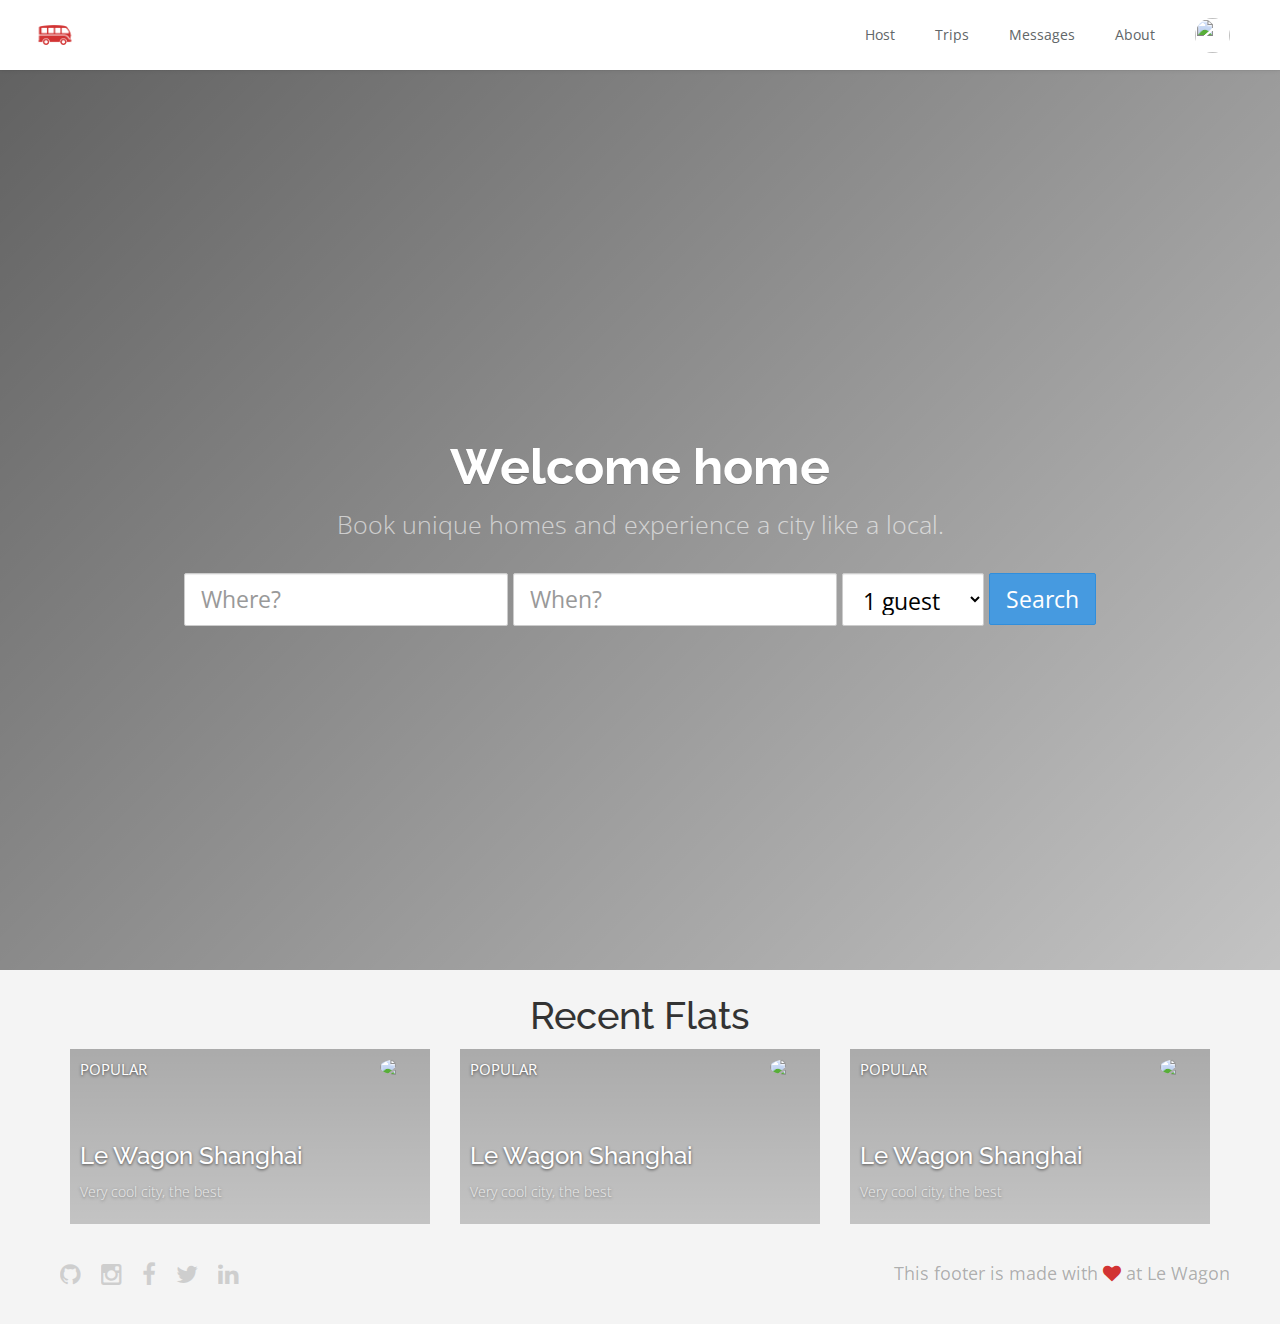
==== commit 71699058: "Automated commit at 2018-03-19 15:12:22 UTC by middleman-deploy 2.0.0-alpha" ====
--- a/index.html
+++ b/index.html
@@ -6,23 +6,127 @@
     <meta name="viewport"
           content="width=device-width, initial-scale=1, shrink-to-fit=no">
     <!-- Use the title from a page's frontmatter if it has one -->
-    <title>Le Wagon - Middleman</title>
-    <link href="stylesheets/application-3c48b980.css" rel="stylesheet" />
+    <title></title>
+    <link href="stylesheets/application-49b3865c.css" rel="stylesheet" />
     <script src="javascripts/application-93de88c9.js"></script>
     <link href="images/favicon-f15af148.png" rel="icon" type="image/png" />
   </head>
   <body>
-    <div id="home">
-  <div class="home-content">
-    <img src="images/logo-acc9c0ec.png" width="200" alt="Logo" />
-    <p>
-      Middleman is now running!
-    </p>
-    <p class="about">
-      <a href="about.html">More about this template</a>
-    </p>
+    <div class="navbar-wagon">
+  <!-- Logo -->
+  <a href="/" class="navbar-wagon-brand">
+    <img src="images/logo-acc9c0ec.png" alt="logo">
+  </a>
+
+  <!-- Right Navigation -->
+  <div class="navbar-wagon-right hidden-xs hidden-sm">
+
+    <a href="" class="navbar-wagon-item navbar-wagon-link">Host</a>
+    <a href="" class="navbar-wagon-item navbar-wagon-link">Trips</a>
+    <a href="" class="navbar-wagon-item navbar-wagon-link">Messages</a>
+    <a href="/team.html" class="navbar-wagon-item navbar-wagon-link">About</a>
+    <!-- Profile picture with dropdown list -->
+    <div class="navbar-wagon-item">
+      <div class="dropdown">
+        <img src="https://kitt.lewagon.com/placeholder/users/ssaunier" class="avatar dropdown-toggle" id="navbar-wagon-menu" data-toggle="dropdown">
+        <ul class="dropdown-menu dropdown-menu-right navbar-wagon-dropdown-menu">
+          <li><a href="#">Profile</a></li>
+          <li><a href="#">Dashboard</a></li>
+          <li><a href="#">Log Out</a></li>
+        </ul>
+      </div>
+    </div>
+  </div>
+
+  <!-- Dropdown appearing on mobile only -->
+  <div class="navbar-wagon-item hidden-md hidden-lg">
+    <div class="dropdown">
+      <i class="fa fa-bars dropdown-toggle" data-toggle="dropdown"></i>
+      <ul class="dropdown-menu dropdown-menu-right navbar-wagon-dropdown-menu">
+        <li><a href="#">Host</a></li>
+        <li><a href="#">Trips</a></li>
+        <li><a href="#">Messages</a></li>
+      </ul>
+    </div>
+  </div>
+</div> 
+    
+<div>
+  <div class="banner" style="background-image: linear-gradient(-225deg, rgba(0,0,0,0.6) 0%, rgba(0,0,0,0.2) 100%), url('http://kitt.lewagon.com/placeholder/cities/paris');">
+  <div class="banner-content">
+    <h1>Welcome  home</h1>
+     <p>Book unique homes and experience a city like a local.</p>
+     <form action="#" class="form-inline">
+       <input type="text" class="form-control input-lg" placeholder="Where?">
+       <input type="text" class="form-control input-lg" placeholder="When?">
+       <select name="" id="" class="form-control input-lg">
+         <option value="1">1 guest</option>
+         <option value="2">2 guests</option>
+         <option value="3">3 guests</option>
+       </select>
+       <input type="submit" class="btn btn-primary btn-lg" value="Search">
+     </form>
   </div>
 </div>
 
+
+</div>
+<h2 class="text-center">Recent Flats</h2>
+<div>
+  <div class="container">
+  <div class="row">
+    <div class="col-xs-12 col-sm-4">
+      <!-- insert <div class="card"> -->
+        <div class="card" style="background-image: linear-gradient(rgba(0,0,0,0.3), rgba(0,0,0,0.2)), url('https://kitt.lewagon.com/placeholder/cities/shanghai');">
+          <div class="card-category">Popular</div>
+          <div class="card-description">
+            <h2>Le Wagon Shanghai</h2>
+            <p>Very cool city, the best</p>
+          </div>
+          <img class="card-user" src="https://kitt.lewagon.com/placeholder/users/tgenaitay">
+          <a class="card-link" href="#" ></a>
+        </div>
+    </div>
+    <div class="col-xs-12 col-sm-4">
+      <!-- insert <div class="card"> -->
+      <div class="card" style="background-image: linear-gradient(rgba(0,0,0,0.3), rgba(0,0,0,0.2)), url('https://kitt.lewagon.com/placeholder/cities/shanghai');">
+        <div class="card-category">Popular</div>
+        <div class="card-description">
+          <h2>Le Wagon Shanghai</h2>
+          <p>Very cool city, the best</p>
+        </div>
+        <img class="card-user" src="https://kitt.lewagon.com/placeholder/users/tgenaitay">
+        <a class="card-link" href="#" ></a>
+      </div>
+    </div>
+    <div class="col-xs-12 col-sm-4">
+      <!-- insert <div class="card"> -->
+        <div class="card" style="background-image: linear-gradient(rgba(0,0,0,0.3), rgba(0,0,0,0.2)), url('https://kitt.lewagon.com/placeholder/cities/shanghai');">
+          <div class="card-category">Popular</div>
+          <div class="card-description">
+            <h2>Le Wagon Shanghai</h2>
+            <p>Very cool city, the best</p>
+          </div>
+          <img class="card-user" src="https://kitt.lewagon.com/placeholder/users/tgenaitay">
+          <a class="card-link" href="#" ></a>
+        </div>
+      </div>
+    </div>
+  </div>
+</div>
+<div>
+
+    <div class="footer">
+  <div class="footer-links">
+    <a href="#"><i class="fa fa-github"></i></a>
+    <a href="#"><i class="fa fa-instagram"></i></a>
+    <a href="#"><i class="fa fa-facebook"></i></a>
+    <a href="#"><i class="fa fa-twitter"></i></a>
+    <a href="#"><i class="fa fa-linkedin"></i></a>
+  </div>
+  <div class="footer-copyright">
+    This footer is made with <i class="fa fa-heart"></i> at Le Wagon
+  </div>
+</div>
   </body>
 </html>
--- a/stylesheets/application-49b3865c.css
+++ b/stylesheets/application-49b3865c.css
@@ -0,0 +1,8 @@
+@import url("https://fonts.googleapis.com/css?family=Open+Sans:400,300,700|Raleway:400,100,300,700,500");/*!
+ * Bootstrap v3.3.7 (http://getbootstrap.com)
+ * Copyright 2011-2016 Twitter, Inc.
+ * Licensed under MIT (https://github.com/twbs/bootstrap/blob/master/LICENSE)
+ *//*! normalize.css v3.0.3 | MIT License | github.com/necolas/normalize.css */html{font-family:sans-serif;-ms-text-size-adjust:100%;-webkit-text-size-adjust:100%}body{margin:0}article,aside,details,figcaption,figure,footer,header,hgroup,main,menu,nav,section,summary{display:block}audio,canvas,progress,video{display:inline-block;vertical-align:baseline}audio:not([controls]){display:none;height:0}[hidden],template{display:none}a{background-color:transparent}a:active,a:hover{outline:0}abbr[title]{border-bottom:1px dotted}b,strong{font-weight:bold}dfn{font-style:italic}h1{font-size:2em;margin:0.67em 0}mark{background:#ff0;color:#000}small{font-size:80%}sub,sup{font-size:75%;line-height:0;position:relative;vertical-align:baseline}sup{top:-0.5em}sub{bottom:-0.25em}img{border:0}svg:not(:root){overflow:hidden}figure{margin:1em 40px}hr{-webkit-box-sizing:content-box;box-sizing:content-box;height:0}pre{overflow:auto}code,kbd,pre,samp{font-family:monospace, monospace;font-size:1em}button,input,optgroup,select,textarea{color:inherit;font:inherit;margin:0}button{overflow:visible}button,select{text-transform:none}button,html input[type="button"],input[type="reset"],input[type="submit"]{-webkit-appearance:button;cursor:pointer}button[disabled],html input[disabled]{cursor:default}button::-moz-focus-inner,input::-moz-focus-inner{border:0;padding:0}input{line-height:normal}input[type="checkbox"],input[type="radio"]{-webkit-box-sizing:border-box;box-sizing:border-box;padding:0}input[type="number"]::-webkit-inner-spin-button,input[type="number"]::-webkit-outer-spin-button{height:auto}input[type="search"]{-webkit-appearance:textfield;-webkit-box-sizing:content-box;box-sizing:content-box}input[type="search"]::-webkit-search-cancel-button,input[type="search"]::-webkit-search-decoration{-webkit-appearance:none}fieldset{border:1px solid #c0c0c0;margin:0 2px;padding:0.35em 0.625em 0.75em}legend{border:0;padding:0}textarea{overflow:auto}optgroup{font-weight:bold}table{border-collapse:collapse;border-spacing:0}td,th{padding:0}/*! Source: https://github.com/h5bp/html5-boilerplate/blob/master/src/css/main.css */@media print{*,*:before,*:after{background:transparent !important;color:#000 !important;-webkit-box-shadow:none !important;box-shadow:none !important;text-shadow:none !important}a,a:visited{text-decoration:underline}a[href]:after{content:" (" attr(href) ")"}abbr[title]:after{content:" (" attr(title) ")"}a[href^="#"]:after,a[href^="javascript:"]:after{content:""}pre,blockquote{border:1px solid #999;page-break-inside:avoid}thead{display:table-header-group}tr,img{page-break-inside:avoid}img{max-width:100% !important}p,h2,h3{orphans:3;widows:3}h2,h3{page-break-after:avoid}.navbar{display:none}.btn>.caret,.dropup>.btn>.caret{border-top-color:#000 !important}.label{border:1px solid #000}.table{border-collapse:collapse !important}.table td,.table th{background-color:#fff !important}.table-bordered th,.table-bordered td{border:1px solid #ddd !important}}@font-face{font-family:'Glyphicons Halflings';src:url("../assets/bootstrap/glyphicons-halflings-regular-86b6f62b.eot");src:url("../assets/bootstrap/glyphicons-halflings-regular-86b6f62b.eot?#iefix") format("embedded-opentype"),url("../assets/bootstrap/glyphicons-halflings-regular-ca35b697.woff2") format("woff2"),url("../assets/bootstrap/glyphicons-halflings-regular-278e49a8.woff") format("woff"),url("../assets/bootstrap/glyphicons-halflings-regular-44bc1850.ttf") format("truetype"),url("../assets/bootstrap/glyphicons-halflings-regular-de51a849.svg#glyphicons_halflingsregular") format("svg")}.glyphicon{position:relative;top:1px;display:inline-block;font-family:'Glyphicons Halflings';font-style:normal;font-weight:normal;line-height:1;-webkit-font-smoothing:antialiased;-moz-osx-font-smoothing:grayscale}.glyphicon-asterisk:before{content:"\002a"}.glyphicon-plus:before{content:"\002b"}.glyphicon-euro:before,.glyphicon-eur:before{content:"\20ac"}.glyphicon-minus:before{content:"\2212"}.glyphicon-cloud:before{content:"\2601"}.glyphicon-envelope:before{content:"\2709"}.glyphicon-pencil:before{content:"\270f"}.glyphicon-glass:before{content:"\e001"}.glyphicon-music:before{content:"\e002"}.glyphicon-search:before{content:"\e003"}.glyphicon-heart:before{content:"\e005"}.glyphicon-star:before{content:"\e006"}.glyphicon-star-empty:before{content:"\e007"}.glyphicon-user:before{content:"\e008"}.glyphicon-film:before{content:"\e009"}.glyphicon-th-large:before{content:"\e010"}.glyphicon-th:before{content:"\e011"}.glyphicon-th-list:before{content:"\e012"}.glyphicon-ok:before{content:"\e013"}.glyphicon-remove:before{content:"\e014"}.glyphicon-zoom-in:before{content:"\e015"}.glyphicon-zoom-out:before{content:"\e016"}.glyphicon-off:before{content:"\e017"}.glyphicon-signal:before{content:"\e018"}.glyphicon-cog:before{content:"\e019"}.glyphicon-trash:before{content:"\e020"}.glyphicon-home:before{content:"\e021"}.glyphicon-file:before{content:"\e022"}.glyphicon-time:before{content:"\e023"}.glyphicon-road:before{content:"\e024"}.glyphicon-download-alt:before{content:"\e025"}.glyphicon-download:before{content:"\e026"}.glyphicon-upload:before{content:"\e027"}.glyphicon-inbox:before{content:"\e028"}.glyphicon-play-circle:before{content:"\e029"}.glyphicon-repeat:before{content:"\e030"}.glyphicon-refresh:before{content:"\e031"}.glyphicon-list-alt:before{content:"\e032"}.glyphicon-lock:before{content:"\e033"}.glyphicon-flag:before{content:"\e034"}.glyphicon-headphones:before{content:"\e035"}.glyphicon-volume-off:before{content:"\e036"}.glyphicon-volume-down:before{content:"\e037"}.glyphicon-volume-up:before{content:"\e038"}.glyphicon-qrcode:before{content:"\e039"}.glyphicon-barcode:before{content:"\e040"}.glyphicon-tag:before{content:"\e041"}.glyphicon-tags:before{content:"\e042"}.glyphicon-book:before{content:"\e043"}.glyphicon-bookmark:before{content:"\e044"}.glyphicon-print:before{content:"\e045"}.glyphicon-camera:before{content:"\e046"}.glyphicon-font:before{content:"\e047"}.glyphicon-bold:before{content:"\e048"}.glyphicon-italic:before{content:"\e049"}.glyphicon-text-height:before{content:"\e050"}.glyphicon-text-width:before{content:"\e051"}.glyphicon-align-left:before{content:"\e052"}.glyphicon-align-center:before{content:"\e053"}.glyphicon-align-right:before{content:"\e054"}.glyphicon-align-justify:before{content:"\e055"}.glyphicon-list:before{content:"\e056"}.glyphicon-indent-left:before{content:"\e057"}.glyphicon-indent-right:before{content:"\e058"}.glyphicon-facetime-video:before{content:"\e059"}.glyphicon-picture:before{content:"\e060"}.glyphicon-map-marker:before{content:"\e062"}.glyphicon-adjust:before{content:"\e063"}.glyphicon-tint:before{content:"\e064"}.glyphicon-edit:before{content:"\e065"}.glyphicon-share:before{content:"\e066"}.glyphicon-check:before{content:"\e067"}.glyphicon-move:before{content:"\e068"}.glyphicon-step-backward:before{content:"\e069"}.glyphicon-fast-backward:before{content:"\e070"}.glyphicon-backward:before{content:"\e071"}.glyphicon-play:before{content:"\e072"}.glyphicon-pause:before{content:"\e073"}.glyphicon-stop:before{content:"\e074"}.glyphicon-forward:before{content:"\e075"}.glyphicon-fast-forward:before{content:"\e076"}.glyphicon-step-forward:before{content:"\e077"}.glyphicon-eject:before{content:"\e078"}.glyphicon-chevron-left:before{content:"\e079"}.glyphicon-chevron-right:before{content:"\e080"}.glyphicon-plus-sign:before{content:"\e081"}.glyphicon-minus-sign:before{content:"\e082"}.glyphicon-remove-sign:before{content:"\e083"}.glyphicon-ok-sign:before{content:"\e084"}.glyphicon-question-sign:before{content:"\e085"}.glyphicon-info-sign:before{content:"\e086"}.glyphicon-screenshot:before{content:"\e087"}.glyphicon-remove-circle:before{content:"\e088"}.glyphicon-ok-circle:before{content:"\e089"}.glyphicon-ban-circle:before{content:"\e090"}.glyphicon-arrow-left:before{content:"\e091"}.glyphicon-arrow-right:before{content:"\e092"}.glyphicon-arrow-up:before{content:"\e093"}.glyphicon-arrow-down:before{content:"\e094"}.glyphicon-share-alt:before{content:"\e095"}.glyphicon-resize-full:before{content:"\e096"}.glyphicon-resize-small:before{content:"\e097"}.glyphicon-exclamation-sign:before{content:"\e101"}.glyphicon-gift:before{content:"\e102"}.glyphicon-leaf:before{content:"\e103"}.glyphicon-fire:before{content:"\e104"}.glyphicon-eye-open:before{content:"\e105"}.glyphicon-eye-close:before{content:"\e106"}.glyphicon-warning-sign:before{content:"\e107"}.glyphicon-plane:before{content:"\e108"}.glyphicon-calendar:before{content:"\e109"}.glyphicon-random:before{content:"\e110"}.glyphicon-comment:before{content:"\e111"}.glyphicon-magnet:before{content:"\e112"}.glyphicon-chevron-up:before{content:"\e113"}.glyphicon-chevron-down:before{content:"\e114"}.glyphicon-retweet:before{content:"\e115"}.glyphicon-shopping-cart:before{content:"\e116"}.glyphicon-folder-close:before{content:"\e117"}.glyphicon-folder-open:before{content:"\e118"}.glyphicon-resize-vertical:before{content:"\e119"}.glyphicon-resize-horizontal:before{content:"\e120"}.glyphicon-hdd:before{content:"\e121"}.glyphicon-bullhorn:before{content:"\e122"}.glyphicon-bell:before{content:"\e123"}.glyphicon-certificate:before{content:"\e124"}.glyphicon-thumbs-up:before{content:"\e125"}.glyphicon-thumbs-down:before{content:"\e126"}.glyphicon-hand-right:before{content:"\e127"}.glyphicon-hand-left:before{content:"\e128"}.glyphicon-hand-up:before{content:"\e129"}.glyphicon-hand-down:before{content:"\e130"}.glyphicon-circle-arrow-right:before{content:"\e131"}.glyphicon-circle-arrow-left:before{content:"\e132"}.glyphicon-circle-arrow-up:before{content:"\e133"}.glyphicon-circle-arrow-down:before{content:"\e134"}.glyphicon-globe:before{content:"\e135"}.glyphicon-wrench:before{content:"\e136"}.glyphicon-tasks:before{content:"\e137"}.glyphicon-filter:before{content:"\e138"}.glyphicon-briefcase:before{content:"\e139"}.glyphicon-fullscreen:before{content:"\e140"}.glyphicon-dashboard:before{content:"\e141"}.glyphicon-paperclip:before{content:"\e142"}.glyphicon-heart-empty:before{content:"\e143"}.glyphicon-link:before{content:"\e144"}.glyphicon-phone:before{content:"\e145"}.glyphicon-pushpin:before{content:"\e146"}.glyphicon-usd:before{content:"\e148"}.glyphicon-gbp:before{content:"\e149"}.glyphicon-sort:before{content:"\e150"}.glyphicon-sort-by-alphabet:before{content:"\e151"}.glyphicon-sort-by-alphabet-alt:before{content:"\e152"}.glyphicon-sort-by-order:before{content:"\e153"}.glyphicon-sort-by-order-alt:before{content:"\e154"}.glyphicon-sort-by-attributes:before{content:"\e155"}.glyphicon-sort-by-attributes-alt:before{content:"\e156"}.glyphicon-unchecked:before{content:"\e157"}.glyphicon-expand:before{content:"\e158"}.glyphicon-collapse-down:before{content:"\e159"}.glyphicon-collapse-up:before{content:"\e160"}.glyphicon-log-in:before{content:"\e161"}.glyphicon-flash:before{content:"\e162"}.glyphicon-log-out:before{content:"\e163"}.glyphicon-new-window:before{content:"\e164"}.glyphicon-record:before{content:"\e165"}.glyphicon-save:before{content:"\e166"}.glyphicon-open:before{content:"\e167"}.glyphicon-saved:before{content:"\e168"}.glyphicon-import:before{content:"\e169"}.glyphicon-export:before{content:"\e170"}.glyphicon-send:before{content:"\e171"}.glyphicon-floppy-disk:before{content:"\e172"}.glyphicon-floppy-saved:before{content:"\e173"}.glyphicon-floppy-remove:before{content:"\e174"}.glyphicon-floppy-save:before{content:"\e175"}.glyphicon-floppy-open:before{content:"\e176"}.glyphicon-credit-card:before{content:"\e177"}.glyphicon-transfer:before{content:"\e178"}.glyphicon-cutlery:before{content:"\e179"}.glyphicon-header:before{content:"\e180"}.glyphicon-compressed:before{content:"\e181"}.glyphicon-earphone:before{content:"\e182"}.glyphicon-phone-alt:before{content:"\e183"}.glyphicon-tower:before{content:"\e184"}.glyphicon-stats:before{content:"\e185"}.glyphicon-sd-video:before{content:"\e186"}.glyphicon-hd-video:before{content:"\e187"}.glyphicon-subtitles:before{content:"\e188"}.glyphicon-sound-stereo:before{content:"\e189"}.glyphicon-sound-dolby:before{content:"\e190"}.glyphicon-sound-5-1:before{content:"\e191"}.glyphicon-sound-6-1:before{content:"\e192"}.glyphicon-sound-7-1:before{content:"\e193"}.glyphicon-copyright-mark:before{content:"\e194"}.glyphicon-registration-mark:before{content:"\e195"}.glyphicon-cloud-download:before{content:"\e197"}.glyphicon-cloud-upload:before{content:"\e198"}.glyphicon-tree-conifer:before{content:"\e199"}.glyphicon-tree-deciduous:before{content:"\e200"}.glyphicon-cd:before{content:"\e201"}.glyphicon-save-file:before{content:"\e202"}.glyphicon-open-file:before{content:"\e203"}.glyphicon-level-up:before{content:"\e204"}.glyphicon-copy:before{content:"\e205"}.glyphicon-paste:before{content:"\e206"}.glyphicon-alert:before{content:"\e209"}.glyphicon-equalizer:before{content:"\e210"}.glyphicon-king:before{content:"\e211"}.glyphicon-queen:before{content:"\e212"}.glyphicon-pawn:before{content:"\e213"}.glyphicon-bishop:before{content:"\e214"}.glyphicon-knight:before{content:"\e215"}.glyphicon-baby-formula:before{content:"\e216"}.glyphicon-tent:before{content:"\26fa"}.glyphicon-blackboard:before{content:"\e218"}.glyphicon-bed:before{content:"\e219"}.glyphicon-apple:before{content:"\f8ff"}.glyphicon-erase:before{content:"\e221"}.glyphicon-hourglass:before{content:"\231b"}.glyphicon-lamp:before{content:"\e223"}.glyphicon-duplicate:before{content:"\e224"}.glyphicon-piggy-bank:before{content:"\e225"}.glyphicon-scissors:before{content:"\e226"}.glyphicon-bitcoin:before{content:"\e227"}.glyphicon-btc:before{content:"\e227"}.glyphicon-xbt:before{content:"\e227"}.glyphicon-yen:before{content:"\00a5"}.glyphicon-jpy:before{content:"\00a5"}.glyphicon-ruble:before{content:"\20bd"}.glyphicon-rub:before{content:"\20bd"}.glyphicon-scale:before{content:"\e230"}.glyphicon-ice-lolly:before{content:"\e231"}.glyphicon-ice-lolly-tasted:before{content:"\e232"}.glyphicon-education:before{content:"\e233"}.glyphicon-option-horizontal:before{content:"\e234"}.glyphicon-option-vertical:before{content:"\e235"}.glyphicon-menu-hamburger:before{content:"\e236"}.glyphicon-modal-window:before{content:"\e237"}.glyphicon-oil:before{content:"\e238"}.glyphicon-grain:before{content:"\e239"}.glyphicon-sunglasses:before{content:"\e240"}.glyphicon-text-size:before{content:"\e241"}.glyphicon-text-color:before{content:"\e242"}.glyphicon-text-background:before{content:"\e243"}.glyphicon-object-align-top:before{content:"\e244"}.glyphicon-object-align-bottom:before{content:"\e245"}.glyphicon-object-align-horizontal:before{content:"\e246"}.glyphicon-object-align-left:before{content:"\e247"}.glyphicon-object-align-vertical:before{content:"\e248"}.glyphicon-object-align-right:before{content:"\e249"}.glyphicon-triangle-right:before{content:"\e250"}.glyphicon-triangle-left:before{content:"\e251"}.glyphicon-triangle-bottom:before{content:"\e252"}.glyphicon-triangle-top:before{content:"\e253"}.glyphicon-console:before{content:"\e254"}.glyphicon-superscript:before{content:"\e255"}.glyphicon-subscript:before{content:"\e256"}.glyphicon-menu-left:before{content:"\e257"}.glyphicon-menu-right:before{content:"\e258"}.glyphicon-menu-down:before{content:"\e259"}.glyphicon-menu-up:before{content:"\e260"}*{-webkit-box-sizing:border-box;box-sizing:border-box}*:before,*:after{-webkit-box-sizing:border-box;box-sizing:border-box}html{font-size:10px;-webkit-tap-highlight-color:transparent}body{font-family:"Open Sans", "Helvetica", "sans-serif";font-size:18px;line-height:1.42857143;color:#333333;background-color:#F4F4F4}input,button,select,textarea{font-family:inherit;font-size:inherit;line-height:inherit}a{color:#469AE0;text-decoration:none}a:hover,a:focus{color:#1f74ba;text-decoration:underline}a:focus{outline:5px auto -webkit-focus-ring-color;outline-offset:-2px}figure{margin:0}img{vertical-align:middle}.img-responsive{display:block;max-width:100%;height:auto}.img-rounded{border-radius:2px}.img-thumbnail{padding:4px;line-height:1.42857143;background-color:#F4F4F4;border:1px solid #ddd;border-radius:2px;-webkit-transition:all 0.2s ease-in-out;transition:all 0.2s ease-in-out;display:inline-block;max-width:100%;height:auto}.img-circle{border-radius:50%}hr{margin-top:25px;margin-bottom:25px;border:0;border-top:1px solid #eeeeee}.sr-only{position:absolute;width:1px;height:1px;margin:-1px;padding:0;overflow:hidden;clip:rect(0, 0, 0, 0);border:0}.sr-only-focusable:active,.sr-only-focusable:focus{position:static;width:auto;height:auto;margin:0;overflow:visible;clip:auto}[role="button"]{cursor:pointer}h1,h2,h3,h4,h5,h6,.h1,.h2,.h3,.h4,.h5,.h6{font-family:"Raleway", "Helvetica", "sans-serif";font-weight:500;line-height:1.1;color:inherit}h1 small,h1 .small,h2 small,h2 .small,h3 small,h3 .small,h4 small,h4 .small,h5 small,h5 .small,h6 small,h6 .small,.h1 small,.h1 .small,.h2 small,.h2 .small,.h3 small,.h3 .small,.h4 small,.h4 .small,.h5 small,.h5 .small,.h6 small,.h6 .small{font-weight:normal;line-height:1;color:#777777}h1,.h1,h2,.h2,h3,.h3{margin-top:25px;margin-bottom:12.5px}h1 small,h1 .small,.h1 small,.h1 .small,h2 small,h2 .small,.h2 small,.h2 .small,h3 small,h3 .small,.h3 small,.h3 .small{font-size:65%}h4,.h4,h5,.h5,h6,.h6{margin-top:12.5px;margin-bottom:12.5px}h4 small,h4 .small,.h4 small,.h4 .small,h5 small,h5 .small,.h5 small,.h5 .small,h6 small,h6 .small,.h6 small,.h6 .small{font-size:75%}h1,.h1{font-size:46px}h2,.h2{font-size:38px}h3,.h3{font-size:31px}h4,.h4{font-size:23px}h5,.h5{font-size:18px}h6,.h6{font-size:16px}p{margin:0 0 12.5px}.lead{margin-bottom:25px;font-size:20px;font-weight:300;line-height:1.4}@media (min-width: 768px){.lead{font-size:27px}}small,.small{font-size:88%}mark,.mark{background-color:#fcf8e3;padding:.2em}.text-left{text-align:left}.text-right{text-align:right}.text-center{text-align:center}.text-justify{text-align:justify}.text-nowrap{white-space:nowrap}.text-lowercase{text-transform:lowercase}.text-uppercase,.initialism{text-transform:uppercase}.text-capitalize{text-transform:capitalize}.text-muted{color:#777777}.text-primary{color:#469AE0}a.text-primary:hover,a.text-primary:focus{color:#2381d0}.text-success{color:#3c763d}a.text-success:hover,a.text-success:focus{color:#2b542c}.text-info{color:#31708f}a.text-info:hover,a.text-info:focus{color:#245269}.text-warning{color:#8a6d3b}a.text-warning:hover,a.text-warning:focus{color:#66512c}.text-danger{color:#a94442}a.text-danger:hover,a.text-danger:focus{color:#843534}.bg-primary{color:#fff}.bg-primary{background-color:#469AE0}a.bg-primary:hover,a.bg-primary:focus{background-color:#2381d0}.bg-success{background-color:#dff0d8}a.bg-success:hover,a.bg-success:focus{background-color:#c1e2b3}.bg-info{background-color:#d9edf7}a.bg-info:hover,a.bg-info:focus{background-color:#afd9ee}.bg-warning{background-color:#fcf8e3}a.bg-warning:hover,a.bg-warning:focus{background-color:#f7ecb5}.bg-danger{background-color:#f2dede}a.bg-danger:hover,a.bg-danger:focus{background-color:#e4b9b9}.page-header{padding-bottom:11.5px;margin:50px 0 25px;border-bottom:1px solid #eeeeee}ul,ol{margin-top:0;margin-bottom:12.5px}ul ul,ul ol,ol ul,ol ol{margin-bottom:0}.list-unstyled{padding-left:0;list-style:none}.list-inline{padding-left:0;list-style:none;margin-left:-5px}.list-inline>li{display:inline-block;padding-left:5px;padding-right:5px}dl{margin-top:0;margin-bottom:25px}dt,dd{line-height:1.42857143}dt{font-weight:bold}dd{margin-left:0}.dl-horizontal dd:before,.dl-horizontal dd:after{content:" ";display:table}.dl-horizontal dd:after{clear:both}@media (min-width: 768px){.dl-horizontal dt{float:left;width:160px;clear:left;text-align:right;overflow:hidden;text-overflow:ellipsis;white-space:nowrap}.dl-horizontal dd{margin-left:180px}}abbr[title],abbr[data-original-title]{cursor:help;border-bottom:1px dotted #777777}.initialism{font-size:90%}blockquote{padding:12.5px 25px;margin:0 0 25px;font-size:22.5px;border-left:5px solid #eeeeee}blockquote p:last-child,blockquote ul:last-child,blockquote ol:last-child{margin-bottom:0}blockquote footer,blockquote small,blockquote .small{display:block;font-size:80%;line-height:1.42857143;color:#777777}blockquote footer:before,blockquote small:before,blockquote .small:before{content:'\2014 \00A0'}.blockquote-reverse,blockquote.pull-right{padding-right:15px;padding-left:0;border-right:5px solid #eeeeee;border-left:0;text-align:right}.blockquote-reverse footer:before,.blockquote-reverse small:before,.blockquote-reverse .small:before,blockquote.pull-right footer:before,blockquote.pull-right small:before,blockquote.pull-right .small:before{content:''}.blockquote-reverse footer:after,.blockquote-reverse small:after,.blockquote-reverse .small:after,blockquote.pull-right footer:after,blockquote.pull-right small:after,blockquote.pull-right .small:after{content:'\00A0 \2014'}address{margin-bottom:25px;font-style:normal;line-height:1.42857143}code,kbd,pre,samp{font-family:Menlo, Monaco, Consolas, "Courier New", monospace}code{padding:2px 4px;font-size:90%;color:#c7254e;background-color:#f9f2f4;border-radius:2px}kbd{padding:2px 4px;font-size:90%;color:#fff;background-color:#333;border-radius:2px;-webkit-box-shadow:inset 0 -1px 0 rgba(0,0,0,0.25);box-shadow:inset 0 -1px 0 rgba(0,0,0,0.25)}kbd kbd{padding:0;font-size:100%;font-weight:bold;-webkit-box-shadow:none;box-shadow:none}pre{display:block;padding:12px;margin:0 0 12.5px;font-size:17px;line-height:1.42857143;word-break:break-all;word-wrap:break-word;color:#333333;background-color:#f5f5f5;border:1px solid #ccc;border-radius:2px}pre code{padding:0;font-size:inherit;color:inherit;white-space:pre-wrap;background-color:transparent;border-radius:0}.pre-scrollable{max-height:340px;overflow-y:scroll}.container{margin-right:auto;margin-left:auto;padding-left:15px;padding-right:15px}.container:before,.container:after{content:" ";display:table}.container:after{clear:both}@media (min-width: 768px){.container{width:750px}}@media (min-width: 992px){.container{width:970px}}@media (min-width: 1200px){.container{width:1170px}}.container-fluid{margin-right:auto;margin-left:auto;padding-left:15px;padding-right:15px}.container-fluid:before,.container-fluid:after{content:" ";display:table}.container-fluid:after{clear:both}.row{margin-left:-15px;margin-right:-15px}.row:before,.row:after{content:" ";display:table}.row:after{clear:both}.col-xs-1,.col-sm-1,.col-md-1,.col-lg-1,.col-xs-2,.col-sm-2,.col-md-2,.col-lg-2,.col-xs-3,.col-sm-3,.col-md-3,.col-lg-3,.col-xs-4,.col-sm-4,.col-md-4,.col-lg-4,.col-xs-5,.col-sm-5,.col-md-5,.col-lg-5,.col-xs-6,.col-sm-6,.col-md-6,.col-lg-6,.col-xs-7,.col-sm-7,.col-md-7,.col-lg-7,.col-xs-8,.col-sm-8,.col-md-8,.col-lg-8,.col-xs-9,.col-sm-9,.col-md-9,.col-lg-9,.col-xs-10,.col-sm-10,.col-md-10,.col-lg-10,.col-xs-11,.col-sm-11,.col-md-11,.col-lg-11,.col-xs-12,.col-sm-12,.col-md-12,.col-lg-12{position:relative;min-height:1px;padding-left:15px;padding-right:15px}.col-xs-1,.col-xs-2,.col-xs-3,.col-xs-4,.col-xs-5,.col-xs-6,.col-xs-7,.col-xs-8,.col-xs-9,.col-xs-10,.col-xs-11,.col-xs-12{float:left}.col-xs-1{width:8.33333333%}.col-xs-2{width:16.66666667%}.col-xs-3{width:25%}.col-xs-4{width:33.33333333%}.col-xs-5{width:41.66666667%}.col-xs-6{width:50%}.col-xs-7{width:58.33333333%}.col-xs-8{width:66.66666667%}.col-xs-9{width:75%}.col-xs-10{width:83.33333333%}.col-xs-11{width:91.66666667%}.col-xs-12{width:100%}.col-xs-pull-0{right:auto}.col-xs-pull-1{right:8.33333333%}.col-xs-pull-2{right:16.66666667%}.col-xs-pull-3{right:25%}.col-xs-pull-4{right:33.33333333%}.col-xs-pull-5{right:41.66666667%}.col-xs-pull-6{right:50%}.col-xs-pull-7{right:58.33333333%}.col-xs-pull-8{right:66.66666667%}.col-xs-pull-9{right:75%}.col-xs-pull-10{right:83.33333333%}.col-xs-pull-11{right:91.66666667%}.col-xs-pull-12{right:100%}.col-xs-push-0{left:auto}.col-xs-push-1{left:8.33333333%}.col-xs-push-2{left:16.66666667%}.col-xs-push-3{left:25%}.col-xs-push-4{left:33.33333333%}.col-xs-push-5{left:41.66666667%}.col-xs-push-6{left:50%}.col-xs-push-7{left:58.33333333%}.col-xs-push-8{left:66.66666667%}.col-xs-push-9{left:75%}.col-xs-push-10{left:83.33333333%}.col-xs-push-11{left:91.66666667%}.col-xs-push-12{left:100%}.col-xs-offset-0{margin-left:0%}.col-xs-offset-1{margin-left:8.33333333%}.col-xs-offset-2{margin-left:16.66666667%}.col-xs-offset-3{margin-left:25%}.col-xs-offset-4{margin-left:33.33333333%}.col-xs-offset-5{margin-left:41.66666667%}.col-xs-offset-6{margin-left:50%}.col-xs-offset-7{margin-left:58.33333333%}.col-xs-offset-8{margin-left:66.66666667%}.col-xs-offset-9{margin-left:75%}.col-xs-offset-10{margin-left:83.33333333%}.col-xs-offset-11{margin-left:91.66666667%}.col-xs-offset-12{margin-left:100%}@media (min-width: 768px){.col-sm-1,.col-sm-2,.col-sm-3,.col-sm-4,.col-sm-5,.col-sm-6,.col-sm-7,.col-sm-8,.col-sm-9,.col-sm-10,.col-sm-11,.col-sm-12{float:left}.col-sm-1{width:8.33333333%}.col-sm-2{width:16.66666667%}.col-sm-3{width:25%}.col-sm-4{width:33.33333333%}.col-sm-5{width:41.66666667%}.col-sm-6{width:50%}.col-sm-7{width:58.33333333%}.col-sm-8{width:66.66666667%}.col-sm-9{width:75%}.col-sm-10{width:83.33333333%}.col-sm-11{width:91.66666667%}.col-sm-12{width:100%}.col-sm-pull-0{right:auto}.col-sm-pull-1{right:8.33333333%}.col-sm-pull-2{right:16.66666667%}.col-sm-pull-3{right:25%}.col-sm-pull-4{right:33.33333333%}.col-sm-pull-5{right:41.66666667%}.col-sm-pull-6{right:50%}.col-sm-pull-7{right:58.33333333%}.col-sm-pull-8{right:66.66666667%}.col-sm-pull-9{right:75%}.col-sm-pull-10{right:83.33333333%}.col-sm-pull-11{right:91.66666667%}.col-sm-pull-12{right:100%}.col-sm-push-0{left:auto}.col-sm-push-1{left:8.33333333%}.col-sm-push-2{left:16.66666667%}.col-sm-push-3{left:25%}.col-sm-push-4{left:33.33333333%}.col-sm-push-5{left:41.66666667%}.col-sm-push-6{left:50%}.col-sm-push-7{left:58.33333333%}.col-sm-push-8{left:66.66666667%}.col-sm-push-9{left:75%}.col-sm-push-10{left:83.33333333%}.col-sm-push-11{left:91.66666667%}.col-sm-push-12{left:100%}.col-sm-offset-0{margin-left:0%}.col-sm-offset-1{margin-left:8.33333333%}.col-sm-offset-2{margin-left:16.66666667%}.col-sm-offset-3{margin-left:25%}.col-sm-offset-4{margin-left:33.33333333%}.col-sm-offset-5{margin-left:41.66666667%}.col-sm-offset-6{margin-left:50%}.col-sm-offset-7{margin-left:58.33333333%}.col-sm-offset-8{margin-left:66.66666667%}.col-sm-offset-9{margin-left:75%}.col-sm-offset-10{margin-left:83.33333333%}.col-sm-offset-11{margin-left:91.66666667%}.col-sm-offset-12{margin-left:100%}}@media (min-width: 992px){.col-md-1,.col-md-2,.col-md-3,.col-md-4,.col-md-5,.col-md-6,.col-md-7,.col-md-8,.col-md-9,.col-md-10,.col-md-11,.col-md-12{float:left}.col-md-1{width:8.33333333%}.col-md-2{width:16.66666667%}.col-md-3{width:25%}.col-md-4{width:33.33333333%}.col-md-5{width:41.66666667%}.col-md-6{width:50%}.col-md-7{width:58.33333333%}.col-md-8{width:66.66666667%}.col-md-9{width:75%}.col-md-10{width:83.33333333%}.col-md-11{width:91.66666667%}.col-md-12{width:100%}.col-md-pull-0{right:auto}.col-md-pull-1{right:8.33333333%}.col-md-pull-2{right:16.66666667%}.col-md-pull-3{right:25%}.col-md-pull-4{right:33.33333333%}.col-md-pull-5{right:41.66666667%}.col-md-pull-6{right:50%}.col-md-pull-7{right:58.33333333%}.col-md-pull-8{right:66.66666667%}.col-md-pull-9{right:75%}.col-md-pull-10{right:83.33333333%}.col-md-pull-11{right:91.66666667%}.col-md-pull-12{right:100%}.col-md-push-0{left:auto}.col-md-push-1{left:8.33333333%}.col-md-push-2{left:16.66666667%}.col-md-push-3{left:25%}.col-md-push-4{left:33.33333333%}.col-md-push-5{left:41.66666667%}.col-md-push-6{left:50%}.col-md-push-7{left:58.33333333%}.col-md-push-8{left:66.66666667%}.col-md-push-9{left:75%}.col-md-push-10{left:83.33333333%}.col-md-push-11{left:91.66666667%}.col-md-push-12{left:100%}.col-md-offset-0{margin-left:0%}.col-md-offset-1{margin-left:8.33333333%}.col-md-offset-2{margin-left:16.66666667%}.col-md-offset-3{margin-left:25%}.col-md-offset-4{margin-left:33.33333333%}.col-md-offset-5{margin-left:41.66666667%}.col-md-offset-6{margin-left:50%}.col-md-offset-7{margin-left:58.33333333%}.col-md-offset-8{margin-left:66.66666667%}.col-md-offset-9{margin-left:75%}.col-md-offset-10{margin-left:83.33333333%}.col-md-offset-11{margin-left:91.66666667%}.col-md-offset-12{margin-left:100%}}@media (min-width: 1200px){.col-lg-1,.col-lg-2,.col-lg-3,.col-lg-4,.col-lg-5,.col-lg-6,.col-lg-7,.col-lg-8,.col-lg-9,.col-lg-10,.col-lg-11,.col-lg-12{float:left}.col-lg-1{width:8.33333333%}.col-lg-2{width:16.66666667%}.col-lg-3{width:25%}.col-lg-4{width:33.33333333%}.col-lg-5{width:41.66666667%}.col-lg-6{width:50%}.col-lg-7{width:58.33333333%}.col-lg-8{width:66.66666667%}.col-lg-9{width:75%}.col-lg-10{width:83.33333333%}.col-lg-11{width:91.66666667%}.col-lg-12{width:100%}.col-lg-pull-0{right:auto}.col-lg-pull-1{right:8.33333333%}.col-lg-pull-2{right:16.66666667%}.col-lg-pull-3{right:25%}.col-lg-pull-4{right:33.33333333%}.col-lg-pull-5{right:41.66666667%}.col-lg-pull-6{right:50%}.col-lg-pull-7{right:58.33333333%}.col-lg-pull-8{right:66.66666667%}.col-lg-pull-9{right:75%}.col-lg-pull-10{right:83.33333333%}.col-lg-pull-11{right:91.66666667%}.col-lg-pull-12{right:100%}.col-lg-push-0{left:auto}.col-lg-push-1{left:8.33333333%}.col-lg-push-2{left:16.66666667%}.col-lg-push-3{left:25%}.col-lg-push-4{left:33.33333333%}.col-lg-push-5{left:41.66666667%}.col-lg-push-6{left:50%}.col-lg-push-7{left:58.33333333%}.col-lg-push-8{left:66.66666667%}.col-lg-push-9{left:75%}.col-lg-push-10{left:83.33333333%}.col-lg-push-11{left:91.66666667%}.col-lg-push-12{left:100%}.col-lg-offset-0{margin-left:0%}.col-lg-offset-1{margin-left:8.33333333%}.col-lg-offset-2{margin-left:16.66666667%}.col-lg-offset-3{margin-left:25%}.col-lg-offset-4{margin-left:33.33333333%}.col-lg-offset-5{margin-left:41.66666667%}.col-lg-offset-6{margin-left:50%}.col-lg-offset-7{margin-left:58.33333333%}.col-lg-offset-8{margin-left:66.66666667%}.col-lg-offset-9{margin-left:75%}.col-lg-offset-10{margin-left:83.33333333%}.col-lg-offset-11{margin-left:91.66666667%}.col-lg-offset-12{margin-left:100%}}table{background-color:transparent}caption{padding-top:8px;padding-bottom:8px;color:#777777;text-align:left}th{text-align:left}.table{width:100%;max-width:100%;margin-bottom:25px}.table>thead>tr>th,.table>thead>tr>td,.table>tbody>tr>th,.table>tbody>tr>td,.table>tfoot>tr>th,.table>tfoot>tr>td{padding:8px;line-height:1.42857143;vertical-align:top;border-top:1px solid #ddd}.table>thead>tr>th{vertical-align:bottom;border-bottom:2px solid #ddd}.table>caption+thead>tr:first-child>th,.table>caption+thead>tr:first-child>td,.table>colgroup+thead>tr:first-child>th,.table>colgroup+thead>tr:first-child>td,.table>thead:first-child>tr:first-child>th,.table>thead:first-child>tr:first-child>td{border-top:0}.table>tbody+tbody{border-top:2px solid #ddd}.table .table{background-color:#F4F4F4}.table-condensed>thead>tr>th,.table-condensed>thead>tr>td,.table-condensed>tbody>tr>th,.table-condensed>tbody>tr>td,.table-condensed>tfoot>tr>th,.table-condensed>tfoot>tr>td{padding:5px}.table-bordered{border:1px solid #ddd}.table-bordered>thead>tr>th,.table-bordered>thead>tr>td,.table-bordered>tbody>tr>th,.table-bordered>tbody>tr>td,.table-bordered>tfoot>tr>th,.table-bordered>tfoot>tr>td{border:1px solid #ddd}.table-bordered>thead>tr>th,.table-bordered>thead>tr>td{border-bottom-width:2px}.table-striped>tbody>tr:nth-of-type(odd){background-color:#f9f9f9}.table-hover>tbody>tr:hover{background-color:#f5f5f5}table col[class*="col-"]{position:static;float:none;display:table-column}table td[class*="col-"],table th[class*="col-"]{position:static;float:none;display:table-cell}.table>thead>tr>td.active,.table>thead>tr>th.active,.table>thead>tr.active>td,.table>thead>tr.active>th,.table>tbody>tr>td.active,.table>tbody>tr>th.active,.table>tbody>tr.active>td,.table>tbody>tr.active>th,.table>tfoot>tr>td.active,.table>tfoot>tr>th.active,.table>tfoot>tr.active>td,.table>tfoot>tr.active>th{background-color:#f5f5f5}.table-hover>tbody>tr>td.active:hover,.table-hover>tbody>tr>th.active:hover,.table-hover>tbody>tr.active:hover>td,.table-hover>tbody>tr:hover>.active,.table-hover>tbody>tr.active:hover>th{background-color:#e8e8e8}.table>thead>tr>td.success,.table>thead>tr>th.success,.table>thead>tr.success>td,.table>thead>tr.success>th,.table>tbody>tr>td.success,.table>tbody>tr>th.success,.table>tbody>tr.success>td,.table>tbody>tr.success>th,.table>tfoot>tr>td.success,.table>tfoot>tr>th.success,.table>tfoot>tr.success>td,.table>tfoot>tr.success>th{background-color:#dff0d8}.table-hover>tbody>tr>td.success:hover,.table-hover>tbody>tr>th.success:hover,.table-hover>tbody>tr.success:hover>td,.table-hover>tbody>tr:hover>.success,.table-hover>tbody>tr.success:hover>th{background-color:#d0e9c6}.table>thead>tr>td.info,.table>thead>tr>th.info,.table>thead>tr.info>td,.table>thead>tr.info>th,.table>tbody>tr>td.info,.table>tbody>tr>th.info,.table>tbody>tr.info>td,.table>tbody>tr.info>th,.table>tfoot>tr>td.info,.table>tfoot>tr>th.info,.table>tfoot>tr.info>td,.table>tfoot>tr.info>th{background-color:#d9edf7}.table-hover>tbody>tr>td.info:hover,.table-hover>tbody>tr>th.info:hover,.table-hover>tbody>tr.info:hover>td,.table-hover>tbody>tr:hover>.info,.table-hover>tbody>tr.info:hover>th{background-color:#c4e3f3}.table>thead>tr>td.warning,.table>thead>tr>th.warning,.table>thead>tr.warning>td,.table>thead>tr.warning>th,.table>tbody>tr>td.warning,.table>tbody>tr>th.warning,.table>tbody>tr.warning>td,.table>tbody>tr.warning>th,.table>tfoot>tr>td.warning,.table>tfoot>tr>th.warning,.table>tfoot>tr.warning>td,.table>tfoot>tr.warning>th{background-color:#fcf8e3}.table-hover>tbody>tr>td.warning:hover,.table-hover>tbody>tr>th.warning:hover,.table-hover>tbody>tr.warning:hover>td,.table-hover>tbody>tr:hover>.warning,.table-hover>tbody>tr.warning:hover>th{background-color:#faf2cc}.table>thead>tr>td.danger,.table>thead>tr>th.danger,.table>thead>tr.danger>td,.table>thead>tr.danger>th,.table>tbody>tr>td.danger,.table>tbody>tr>th.danger,.table>tbody>tr.danger>td,.table>tbody>tr.danger>th,.table>tfoot>tr>td.danger,.table>tfoot>tr>th.danger,.table>tfoot>tr.danger>td,.table>tfoot>tr.danger>th{background-color:#f2dede}.table-hover>tbody>tr>td.danger:hover,.table-hover>tbody>tr>th.danger:hover,.table-hover>tbody>tr.danger:hover>td,.table-hover>tbody>tr:hover>.danger,.table-hover>tbody>tr.danger:hover>th{background-color:#ebcccc}.table-responsive{overflow-x:auto;min-height:0.01%}@media screen and (max-width: 767px){.table-responsive{width:100%;margin-bottom:18.75px;overflow-y:hidden;-ms-overflow-style:-ms-autohiding-scrollbar;border:1px solid #ddd}.table-responsive>.table{margin-bottom:0}.table-responsive>.table>thead>tr>th,.table-responsive>.table>thead>tr>td,.table-responsive>.table>tbody>tr>th,.table-responsive>.table>tbody>tr>td,.table-responsive>.table>tfoot>tr>th,.table-responsive>.table>tfoot>tr>td{white-space:nowrap}.table-responsive>.table-bordered{border:0}.table-responsive>.table-bordered>thead>tr>th:first-child,.table-responsive>.table-bordered>thead>tr>td:first-child,.table-responsive>.table-bordered>tbody>tr>th:first-child,.table-responsive>.table-bordered>tbody>tr>td:first-child,.table-responsive>.table-bordered>tfoot>tr>th:first-child,.table-responsive>.table-bordered>tfoot>tr>td:first-child{border-left:0}.table-responsive>.table-bordered>thead>tr>th:last-child,.table-responsive>.table-bordered>thead>tr>td:last-child,.table-responsive>.table-bordered>tbody>tr>th:last-child,.table-responsive>.table-bordered>tbody>tr>td:last-child,.table-responsive>.table-bordered>tfoot>tr>th:last-child,.table-responsive>.table-bordered>tfoot>tr>td:last-child{border-right:0}.table-responsive>.table-bordered>tbody>tr:last-child>th,.table-responsive>.table-bordered>tbody>tr:last-child>td,.table-responsive>.table-bordered>tfoot>tr:last-child>th,.table-responsive>.table-bordered>tfoot>tr:last-child>td{border-bottom:0}}fieldset{padding:0;margin:0;border:0;min-width:0}legend{display:block;width:100%;padding:0;margin-bottom:25px;font-size:27px;line-height:inherit;color:#333333;border:0;border-bottom:1px solid #e5e5e5}label{display:inline-block;max-width:100%;margin-bottom:5px;font-weight:bold}input[type="search"]{-webkit-box-sizing:border-box;box-sizing:border-box}input[type="radio"],input[type="checkbox"]{margin:4px 0 0;margin-top:1px \9;line-height:normal}input[type="file"]{display:block}input[type="range"]{display:block;width:100%}select[multiple],select[size]{height:auto}input[type="file"]:focus,input[type="radio"]:focus,input[type="checkbox"]:focus{outline:5px auto -webkit-focus-ring-color;outline-offset:-2px}output{display:block;padding-top:7px;font-size:18px;line-height:1.42857143;color:#000000}.form-control{display:block;width:100%;height:39px;padding:6px 12px;font-size:18px;line-height:1.42857143;color:#000000;background-color:#fff;background-image:none;border:1px solid #ccc;border-radius:2px;-webkit-box-shadow:inset 0 1px 1px rgba(0,0,0,0.075);box-shadow:inset 0 1px 1px rgba(0,0,0,0.075);-webkit-transition:border-color ease-in-out 0.15s, box-shadow ease-in-out 0.15s;-webkit-transition:border-color ease-in-out 0.15s, -webkit-box-shadow ease-in-out 0.15s;transition:border-color ease-in-out 0.15s, -webkit-box-shadow ease-in-out 0.15s;transition:border-color ease-in-out 0.15s, box-shadow ease-in-out 0.15s;transition:border-color ease-in-out 0.15s, box-shadow ease-in-out 0.15s, -webkit-box-shadow ease-in-out 0.15s}.form-control:focus{border-color:#66afe9;outline:0;-webkit-box-shadow:inset 0 1px 1px rgba(0,0,0,0.075),0 0 8px rgba(102,175,233,0.6);box-shadow:inset 0 1px 1px rgba(0,0,0,0.075),0 0 8px rgba(102,175,233,0.6)}.form-control::-moz-placeholder{color:#999;opacity:1}.form-control:-ms-input-placeholder{color:#999}.form-control::-webkit-input-placeholder{color:#999}.form-control::-ms-expand{border:0;background-color:transparent}.form-control[disabled],.form-control[readonly],fieldset[disabled] .form-control{background-color:#eeeeee;opacity:1}.form-control[disabled],fieldset[disabled] .form-control{cursor:not-allowed}textarea.form-control{height:auto}input[type="search"]{-webkit-appearance:none}@media screen and (-webkit-min-device-pixel-ratio: 0){input[type="date"].form-control,input[type="time"].form-control,input[type="datetime-local"].form-control,input[type="month"].form-control{line-height:39px}input[type="date"].input-sm,.input-group-sm>input[type="date"].form-control,.input-group-sm>input[type="date"].input-group-addon,.input-group-sm>.input-group-btn>input[type="date"].btn,.input-group-sm input[type="date"],input[type="time"].input-sm,.input-group-sm>input[type="time"].form-control,.input-group-sm>input[type="time"].input-group-addon,.input-group-sm>.input-group-btn>input[type="time"].btn,.input-group-sm input[type="time"],input[type="datetime-local"].input-sm,.input-group-sm>input[type="datetime-local"].form-control,.input-group-sm>input[type="datetime-local"].input-group-addon,.input-group-sm>.input-group-btn>input[type="datetime-local"].btn,.input-group-sm input[type="datetime-local"],input[type="month"].input-sm,.input-group-sm>input[type="month"].form-control,.input-group-sm>input[type="month"].input-group-addon,.input-group-sm>.input-group-btn>input[type="month"].btn,.input-group-sm input[type="month"]{line-height:36px}input[type="date"].input-lg,.input-group-lg>input[type="date"].form-control,.input-group-lg>input[type="date"].input-group-addon,.input-group-lg>.input-group-btn>input[type="date"].btn,.input-group-lg input[type="date"],input[type="time"].input-lg,.input-group-lg>input[type="time"].form-control,.input-group-lg>input[type="time"].input-group-addon,.input-group-lg>.input-group-btn>input[type="time"].btn,.input-group-lg input[type="time"],input[type="datetime-local"].input-lg,.input-group-lg>input[type="datetime-local"].form-control,.input-group-lg>input[type="datetime-local"].input-group-addon,.input-group-lg>.input-group-btn>input[type="datetime-local"].btn,.input-group-lg input[type="datetime-local"],input[type="month"].input-lg,.input-group-lg>input[type="month"].form-control,.input-group-lg>input[type="month"].input-group-addon,.input-group-lg>.input-group-btn>input[type="month"].btn,.input-group-lg input[type="month"]{line-height:53px}}.form-group{margin-bottom:15px}.radio,.checkbox{position:relative;display:block;margin-top:10px;margin-bottom:10px}.radio label,.checkbox label{min-height:25px;padding-left:20px;margin-bottom:0;font-weight:normal;cursor:pointer}.radio input[type="radio"],.radio-inline input[type="radio"],.checkbox input[type="checkbox"],.checkbox-inline input[type="checkbox"]{position:absolute;margin-left:-20px;margin-top:4px \9}.radio+.radio,.checkbox+.checkbox{margin-top:-5px}.radio-inline,.checkbox-inline{position:relative;display:inline-block;padding-left:20px;margin-bottom:0;vertical-align:middle;font-weight:normal;cursor:pointer}.radio-inline+.radio-inline,.checkbox-inline+.checkbox-inline{margin-top:0;margin-left:10px}input[type="radio"][disabled],input[type="radio"].disabled,fieldset[disabled] input[type="radio"],input[type="checkbox"][disabled],input[type="checkbox"].disabled,fieldset[disabled] input[type="checkbox"]{cursor:not-allowed}.radio-inline.disabled,fieldset[disabled] .radio-inline,.checkbox-inline.disabled,fieldset[disabled] .checkbox-inline{cursor:not-allowed}.radio.disabled label,fieldset[disabled] .radio label,.checkbox.disabled label,fieldset[disabled] .checkbox label{cursor:not-allowed}.form-control-static{padding-top:7px;padding-bottom:7px;margin-bottom:0;min-height:43px}.form-control-static.input-lg,.input-group-lg>.form-control-static.form-control,.input-group-lg>.form-control-static.input-group-addon,.input-group-lg>.input-group-btn>.form-control-static.btn,.form-control-static.input-sm,.input-group-sm>.form-control-static.form-control,.input-group-sm>.form-control-static.input-group-addon,.input-group-sm>.input-group-btn>.form-control-static.btn{padding-left:0;padding-right:0}.input-sm,.input-group-sm>.form-control,.input-group-sm>.input-group-addon,.input-group-sm>.input-group-btn>.btn{height:36px;padding:5px 10px;font-size:16px;line-height:1.5;border-radius:2px}select.input-sm,.input-group-sm>select.form-control,.input-group-sm>select.input-group-addon,.input-group-sm>.input-group-btn>select.btn{height:36px;line-height:36px}textarea.input-sm,.input-group-sm>textarea.form-control,.input-group-sm>textarea.input-group-addon,.input-group-sm>.input-group-btn>textarea.btn,select[multiple].input-sm,.input-group-sm>select[multiple].form-control,.input-group-sm>select[multiple].input-group-addon,.input-group-sm>.input-group-btn>select[multiple].btn{height:auto}.form-group-sm .form-control{height:36px;padding:5px 10px;font-size:16px;line-height:1.5;border-radius:2px}.form-group-sm select.form-control{height:36px;line-height:36px}.form-group-sm textarea.form-control,.form-group-sm select[multiple].form-control{height:auto}.form-group-sm .form-control-static{height:36px;min-height:41px;padding:6px 10px;font-size:16px;line-height:1.5}.input-lg,.input-group-lg>.form-control,.input-group-lg>.input-group-addon,.input-group-lg>.input-group-btn>.btn{height:53px;padding:10px 16px;font-size:23px;line-height:1.3333333;border-radius:2px}select.input-lg,.input-group-lg>select.form-control,.input-group-lg>select.input-group-addon,.input-group-lg>.input-group-btn>select.btn{height:53px;line-height:53px}textarea.input-lg,.input-group-lg>textarea.form-control,.input-group-lg>textarea.input-group-addon,.input-group-lg>.input-group-btn>textarea.btn,select[multiple].input-lg,.input-group-lg>select[multiple].form-control,.input-group-lg>select[multiple].input-group-addon,.input-group-lg>.input-group-btn>select[multiple].btn{height:auto}.form-group-lg .form-control{height:53px;padding:10px 16px;font-size:23px;line-height:1.3333333;border-radius:2px}.form-group-lg select.form-control{height:53px;line-height:53px}.form-group-lg textarea.form-control,.form-group-lg select[multiple].form-control{height:auto}.form-group-lg .form-control-static{height:53px;min-height:48px;padding:11px 16px;font-size:23px;line-height:1.3333333}.has-feedback{position:relative}.has-feedback .form-control{padding-right:48.75px}.form-control-feedback{position:absolute;top:0;right:0;z-index:2;display:block;width:39px;height:39px;line-height:39px;text-align:center;pointer-events:none}.input-lg+.form-control-feedback,.input-group-lg>.form-control+.form-control-feedback,.input-group-lg>.input-group-addon+.form-control-feedback,.input-group-lg>.input-group-btn>.btn+.form-control-feedback,.input-group-lg+.form-control-feedback,.form-group-lg .form-control+.form-control-feedback{width:53px;height:53px;line-height:53px}.input-sm+.form-control-feedback,.input-group-sm>.form-control+.form-control-feedback,.input-group-sm>.input-group-addon+.form-control-feedback,.input-group-sm>.input-group-btn>.btn+.form-control-feedback,.input-group-sm+.form-control-feedback,.form-group-sm .form-control+.form-control-feedback{width:36px;height:36px;line-height:36px}.has-success .help-block,.has-success .control-label,.has-success .radio,.has-success .checkbox,.has-success .radio-inline,.has-success .checkbox-inline,.has-success.radio label,.has-success.checkbox label,.has-success.radio-inline label,.has-success.checkbox-inline label{color:#3c763d}.has-success .form-control{border-color:#3c763d;-webkit-box-shadow:inset 0 1px 1px rgba(0,0,0,0.075);box-shadow:inset 0 1px 1px rgba(0,0,0,0.075)}.has-success .form-control:focus{border-color:#2b542c;-webkit-box-shadow:inset 0 1px 1px rgba(0,0,0,0.075),0 0 6px #67b168;box-shadow:inset 0 1px 1px rgba(0,0,0,0.075),0 0 6px #67b168}.has-success .input-group-addon{color:#3c763d;border-color:#3c763d;background-color:#dff0d8}.has-success .form-control-feedback{color:#3c763d}.has-warning .help-block,.has-warning .control-label,.has-warning .radio,.has-warning .checkbox,.has-warning .radio-inline,.has-warning .checkbox-inline,.has-warning.radio label,.has-warning.checkbox label,.has-warning.radio-inline label,.has-warning.checkbox-inline label{color:#8a6d3b}.has-warning .form-control{border-color:#8a6d3b;-webkit-box-shadow:inset 0 1px 1px rgba(0,0,0,0.075);box-shadow:inset 0 1px 1px rgba(0,0,0,0.075)}.has-warning .form-control:focus{border-color:#66512c;-webkit-box-shadow:inset 0 1px 1px rgba(0,0,0,0.075),0 0 6px #c0a16b;box-shadow:inset 0 1px 1px rgba(0,0,0,0.075),0 0 6px #c0a16b}.has-warning .input-group-addon{color:#8a6d3b;border-color:#8a6d3b;background-color:#fcf8e3}.has-warning .form-control-feedback{color:#8a6d3b}.has-error .help-block,.has-error .control-label,.has-error .radio,.has-error .checkbox,.has-error .radio-inline,.has-error .checkbox-inline,.has-error.radio label,.has-error.checkbox label,.has-error.radio-inline label,.has-error.checkbox-inline label{color:#a94442}.has-error .form-control{border-color:#a94442;-webkit-box-shadow:inset 0 1px 1px rgba(0,0,0,0.075);box-shadow:inset 0 1px 1px rgba(0,0,0,0.075)}.has-error .form-control:focus{border-color:#843534;-webkit-box-shadow:inset 0 1px 1px rgba(0,0,0,0.075),0 0 6px #ce8483;box-shadow:inset 0 1px 1px rgba(0,0,0,0.075),0 0 6px #ce8483}.has-error .input-group-addon{color:#a94442;border-color:#a94442;background-color:#f2dede}.has-error .form-control-feedback{color:#a94442}.has-feedback label ~ .form-control-feedback{top:30px}.has-feedback label.sr-only ~ .form-control-feedback{top:0}.help-block{display:block;margin-top:5px;margin-bottom:10px;color:#737373}@media (min-width: 768px){.form-inline .form-group{display:inline-block;margin-bottom:0;vertical-align:middle}.form-inline .form-control{display:inline-block;width:auto;vertical-align:middle}.form-inline .form-control-static{display:inline-block}.form-inline .input-group{display:inline-table;vertical-align:middle}.form-inline .input-group .input-group-addon,.form-inline .input-group .input-group-btn,.form-inline .input-group .form-control{width:auto}.form-inline .input-group>.form-control{width:100%}.form-inline .control-label{margin-bottom:0;vertical-align:middle}.form-inline .radio,.form-inline .checkbox{display:inline-block;margin-top:0;margin-bottom:0;vertical-align:middle}.form-inline .radio label,.form-inline .checkbox label{padding-left:0}.form-inline .radio input[type="radio"],.form-inline .checkbox input[type="checkbox"]{position:relative;margin-left:0}.form-inline .has-feedback .form-control-feedback{top:0}}.form-horizontal .radio,.form-horizontal .checkbox,.form-horizontal .radio-inline,.form-horizontal .checkbox-inline{margin-top:0;margin-bottom:0;padding-top:7px}.form-horizontal .radio,.form-horizontal .checkbox{min-height:32px}.form-horizontal .form-group{margin-left:-15px;margin-right:-15px}.form-horizontal .form-group:before,.form-horizontal .form-group:after{content:" ";display:table}.form-horizontal .form-group:after{clear:both}@media (min-width: 768px){.form-horizontal .control-label{text-align:right;margin-bottom:0;padding-top:7px}}.form-horizontal .has-feedback .form-control-feedback{right:15px}@media (min-width: 768px){.form-horizontal .form-group-lg .control-label{padding-top:11px;font-size:23px}}@media (min-width: 768px){.form-horizontal .form-group-sm .control-label{padding-top:6px;font-size:16px}}.btn{display:inline-block;margin-bottom:0;font-weight:normal;text-align:center;vertical-align:middle;-ms-touch-action:manipulation;touch-action:manipulation;cursor:pointer;background-image:none;border:1px solid transparent;white-space:nowrap;padding:6px 12px;font-size:18px;line-height:1.42857143;border-radius:2px;-webkit-user-select:none;-moz-user-select:none;-ms-user-select:none;user-select:none}.btn:focus,.btn.focus,.btn:active:focus,.btn:active.focus,.btn.active:focus,.btn.active.focus{outline:5px auto -webkit-focus-ring-color;outline-offset:-2px}.btn:hover,.btn:focus,.btn.focus{color:#333;text-decoration:none}.btn:active,.btn.active{outline:0;background-image:none;-webkit-box-shadow:inset 0 3px 5px rgba(0,0,0,0.125);box-shadow:inset 0 3px 5px rgba(0,0,0,0.125)}.btn.disabled,.btn[disabled],fieldset[disabled] .btn{cursor:not-allowed;opacity:0.65;filter:alpha(opacity=65);-webkit-box-shadow:none;box-shadow:none}a.btn.disabled,fieldset[disabled] a.btn{pointer-events:none}.btn-default{color:#333;background-color:#fff;border-color:#ccc}.btn-default:focus,.btn-default.focus{color:#333;background-color:#e6e6e6;border-color:#8c8c8c}.btn-default:hover{color:#333;background-color:#e6e6e6;border-color:#adadad}.btn-default:active,.btn-default.active,.open>.btn-default.dropdown-toggle{color:#333;background-color:#e6e6e6;border-color:#adadad}.btn-default:active:hover,.btn-default:active:focus,.btn-default:active.focus,.btn-default.active:hover,.btn-default.active:focus,.btn-default.active.focus,.open>.btn-default.dropdown-toggle:hover,.open>.btn-default.dropdown-toggle:focus,.open>.btn-default.dropdown-toggle.focus{color:#333;background-color:#d4d4d4;border-color:#8c8c8c}.btn-default:active,.btn-default.active,.open>.btn-default.dropdown-toggle{background-image:none}.btn-default.disabled:hover,.btn-default.disabled:focus,.btn-default.disabled.focus,.btn-default[disabled]:hover,.btn-default[disabled]:focus,.btn-default[disabled].focus,fieldset[disabled] .btn-default:hover,fieldset[disabled] .btn-default:focus,fieldset[disabled] .btn-default.focus{background-color:#fff;border-color:#ccc}.btn-default .badge{color:#fff;background-color:#333}.btn-primary{color:#fff;background-color:#469AE0;border-color:#308edc}.btn-primary:focus,.btn-primary.focus{color:#fff;background-color:#2381d0;border-color:#144b79}.btn-primary:hover{color:#fff;background-color:#2381d0;border-color:#1e6eb2}.btn-primary:active,.btn-primary.active,.open>.btn-primary.dropdown-toggle{color:#fff;background-color:#2381d0;border-color:#1e6eb2}.btn-primary:active:hover,.btn-primary:active:focus,.btn-primary:active.focus,.btn-primary.active:hover,.btn-primary.active:focus,.btn-primary.active.focus,.open>.btn-primary.dropdown-toggle:hover,.open>.btn-primary.dropdown-toggle:focus,.open>.btn-primary.dropdown-toggle.focus{color:#fff;background-color:#1e6eb2;border-color:#144b79}.btn-primary:active,.btn-primary.active,.open>.btn-primary.dropdown-toggle{background-image:none}.btn-primary.disabled:hover,.btn-primary.disabled:focus,.btn-primary.disabled.focus,.btn-primary[disabled]:hover,.btn-primary[disabled]:focus,.btn-primary[disabled].focus,fieldset[disabled] .btn-primary:hover,fieldset[disabled] .btn-primary:focus,fieldset[disabled] .btn-primary.focus{background-color:#469AE0;border-color:#308edc}.btn-primary .badge{color:#469AE0;background-color:#fff}.btn-success{color:#fff;background-color:#32B796;border-color:#2da386}.btn-success:focus,.btn-success.focus{color:#fff;background-color:#278f75;border-color:#113f34}.btn-success:hover{color:#fff;background-color:#278f75;border-color:#1f735e}.btn-success:active,.btn-success.active,.open>.btn-success.dropdown-toggle{color:#fff;background-color:#278f75;border-color:#1f735e}.btn-success:active:hover,.btn-success:active:focus,.btn-success:active.focus,.btn-success.active:hover,.btn-success.active:focus,.btn-success.active.focus,.open>.btn-success.dropdown-toggle:hover,.open>.btn-success.dropdown-toggle:focus,.open>.btn-success.dropdown-toggle.focus{color:#fff;background-color:#1f735e;border-color:#113f34}.btn-success:active,.btn-success.active,.open>.btn-success.dropdown-toggle{background-image:none}.btn-success.disabled:hover,.btn-success.disabled:focus,.btn-success.disabled.focus,.btn-success[disabled]:hover,.btn-success[disabled]:focus,.btn-success[disabled].focus,fieldset[disabled] .btn-success:hover,fieldset[disabled] .btn-success:focus,fieldset[disabled] .btn-success.focus{background-color:#32B796;border-color:#2da386}.btn-success .badge{color:#32B796;background-color:#fff}.btn-info{color:#fff;background-color:#FDB631;border-color:#fdad18}.btn-info:focus,.btn-info.focus{color:#fff;background-color:#f9a302;border-color:#946101}.btn-info:hover{color:#fff;background-color:#f9a302;border-color:#d58c02}.btn-info:active,.btn-info.active,.open>.btn-info.dropdown-toggle{color:#fff;background-color:#f9a302;border-color:#d58c02}.btn-info:active:hover,.btn-info:active:focus,.btn-info:active.focus,.btn-info.active:hover,.btn-info.active:focus,.btn-info.active.focus,.open>.btn-info.dropdown-toggle:hover,.open>.btn-info.dropdown-toggle:focus,.open>.btn-info.dropdown-toggle.focus{color:#fff;background-color:#d58c02;border-color:#946101}.btn-info:active,.btn-info.active,.open>.btn-info.dropdown-toggle{background-image:none}.btn-info.disabled:hover,.btn-info.disabled:focus,.btn-info.disabled.focus,.btn-info[disabled]:hover,.btn-info[disabled]:focus,.btn-info[disabled].focus,fieldset[disabled] .btn-info:hover,fieldset[disabled] .btn-info:focus,fieldset[disabled] .btn-info.focus{background-color:#FDB631;border-color:#fdad18}.btn-info .badge{color:#FDB631;background-color:#fff}.btn-warning{color:#fff;background-color:#E67E22;border-color:#d67118}.btn-warning:focus,.btn-warning.focus{color:#fff;background-color:#bf6516;border-color:#64350b}.btn-warning:hover{color:#fff;background-color:#bf6516;border-color:#9f5412}.btn-warning:active,.btn-warning.active,.open>.btn-warning.dropdown-toggle{color:#fff;background-color:#bf6516;border-color:#9f5412}.btn-warning:active:hover,.btn-warning:active:focus,.btn-warning:active.focus,.btn-warning.active:hover,.btn-warning.active:focus,.btn-warning.active.focus,.open>.btn-warning.dropdown-toggle:hover,.open>.btn-warning.dropdown-toggle:focus,.open>.btn-warning.dropdown-toggle.focus{color:#fff;background-color:#9f5412;border-color:#64350b}.btn-warning:active,.btn-warning.active,.open>.btn-warning.dropdown-toggle{background-image:none}.btn-warning.disabled:hover,.btn-warning.disabled:focus,.btn-warning.disabled.focus,.btn-warning[disabled]:hover,.btn-warning[disabled]:focus,.btn-warning[disabled].focus,fieldset[disabled] .btn-warning:hover,fieldset[disabled] .btn-warning:focus,fieldset[disabled] .btn-warning.focus{background-color:#E67E22;border-color:#d67118}.btn-warning .badge{color:#E67E22;background-color:#fff}.btn-danger{color:#fff;background-color:#EE5F5B;border-color:#ec4844}.btn-danger:focus,.btn-danger.focus{color:#fff;background-color:#e9322d;border-color:#9f1411}.btn-danger:hover{color:#fff;background-color:#e9322d;border-color:#dc1c17}.btn-danger:active,.btn-danger.active,.open>.btn-danger.dropdown-toggle{color:#fff;background-color:#e9322d;border-color:#dc1c17}.btn-danger:active:hover,.btn-danger:active:focus,.btn-danger:active.focus,.btn-danger.active:hover,.btn-danger.active:focus,.btn-danger.active.focus,.open>.btn-danger.dropdown-toggle:hover,.open>.btn-danger.dropdown-toggle:focus,.open>.btn-danger.dropdown-toggle.focus{color:#fff;background-color:#dc1c17;border-color:#9f1411}.btn-danger:active,.btn-danger.active,.open>.btn-danger.dropdown-toggle{background-image:none}.btn-danger.disabled:hover,.btn-danger.disabled:focus,.btn-danger.disabled.focus,.btn-danger[disabled]:hover,.btn-danger[disabled]:focus,.btn-danger[disabled].focus,fieldset[disabled] .btn-danger:hover,fieldset[disabled] .btn-danger:focus,fieldset[disabled] .btn-danger.focus{background-color:#EE5F5B;border-color:#ec4844}.btn-danger .badge{color:#EE5F5B;background-color:#fff}.btn-link{color:#469AE0;font-weight:normal;border-radius:0}.btn-link,.btn-link:active,.btn-link.active,.btn-link[disabled],fieldset[disabled] .btn-link{background-color:transparent;-webkit-box-shadow:none;box-shadow:none}.btn-link,.btn-link:hover,.btn-link:focus,.btn-link:active{border-color:transparent}.btn-link:hover,.btn-link:focus{color:#1f74ba;text-decoration:underline;background-color:transparent}.btn-link[disabled]:hover,.btn-link[disabled]:focus,fieldset[disabled] .btn-link:hover,fieldset[disabled] .btn-link:focus{color:#777777;text-decoration:none}.btn-lg,.btn-group-lg>.btn{padding:10px 16px;font-size:23px;line-height:1.3333333;border-radius:2px}.btn-sm,.btn-group-sm>.btn{padding:5px 10px;font-size:16px;line-height:1.5;border-radius:2px}.btn-xs,.btn-group-xs>.btn{padding:1px 5px;font-size:16px;line-height:1.5;border-radius:2px}.btn-block{display:block;width:100%}.btn-block+.btn-block{margin-top:5px}input[type="submit"].btn-block,input[type="reset"].btn-block,input[type="button"].btn-block{width:100%}.fade{opacity:0;-webkit-transition:opacity 0.15s linear;transition:opacity 0.15s linear}.fade.in{opacity:1}.collapse{display:none}.collapse.in{display:block}tr.collapse.in{display:table-row}tbody.collapse.in{display:table-row-group}.collapsing{position:relative;height:0;overflow:hidden;-webkit-transition-property:height, visibility;transition-property:height, visibility;-webkit-transition-duration:0.35s;transition-duration:0.35s;-webkit-transition-timing-function:ease;transition-timing-function:ease}.caret{display:inline-block;width:0;height:0;margin-left:2px;vertical-align:middle;border-top:4px dashed;border-top:4px solid \9;border-right:4px solid transparent;border-left:4px solid transparent}.dropup,.dropdown{position:relative}.dropdown-toggle:focus{outline:0}.dropdown-menu{position:absolute;top:100%;left:0;z-index:1000;display:none;float:left;min-width:160px;padding:5px 0;margin:2px 0 0;list-style:none;font-size:18px;text-align:left;background-color:#fff;border:1px solid #ccc;border:1px solid rgba(0,0,0,0.15);border-radius:2px;-webkit-box-shadow:0 6px 12px rgba(0,0,0,0.175);box-shadow:0 6px 12px rgba(0,0,0,0.175);background-clip:padding-box}.dropdown-menu.pull-right{right:0;left:auto}.dropdown-menu .divider{height:1px;margin:11.5px 0;overflow:hidden;background-color:#e5e5e5}.dropdown-menu>li>a{display:block;padding:3px 20px;clear:both;font-weight:normal;line-height:1.42857143;color:#333333;white-space:nowrap}.dropdown-menu>li>a:hover,.dropdown-menu>li>a:focus{text-decoration:none;color:#262626;background-color:#f5f5f5}.dropdown-menu>.active>a,.dropdown-menu>.active>a:hover,.dropdown-menu>.active>a:focus{color:#fff;text-decoration:none;outline:0;background-color:#469AE0}.dropdown-menu>.disabled>a,.dropdown-menu>.disabled>a:hover,.dropdown-menu>.disabled>a:focus{color:#777777}.dropdown-menu>.disabled>a:hover,.dropdown-menu>.disabled>a:focus{text-decoration:none;background-color:transparent;background-image:none;filter:progid:DXImageTransform.Microsoft.gradient(enabled = false);cursor:not-allowed}.open>.dropdown-menu{display:block}.open>a{outline:0}.dropdown-menu-right{left:auto;right:0}.dropdown-menu-left{left:0;right:auto}.dropdown-header{display:block;padding:3px 20px;font-size:16px;line-height:1.42857143;color:#777777;white-space:nowrap}.dropdown-backdrop{position:fixed;left:0;right:0;bottom:0;top:0;z-index:990}.pull-right>.dropdown-menu{right:0;left:auto}.dropup .caret,.navbar-fixed-bottom .dropdown .caret{border-top:0;border-bottom:4px dashed;border-bottom:4px solid \9;content:""}.dropup .dropdown-menu,.navbar-fixed-bottom .dropdown .dropdown-menu{top:auto;bottom:100%;margin-bottom:2px}@media (min-width: 768px){.navbar-right .dropdown-menu{right:0;left:auto}.navbar-right .dropdown-menu-left{left:0;right:auto}}.btn-group,.btn-group-vertical{position:relative;display:inline-block;vertical-align:middle}.btn-group>.btn,.btn-group-vertical>.btn{position:relative;float:left}.btn-group>.btn:hover,.btn-group>.btn:focus,.btn-group>.btn:active,.btn-group>.btn.active,.btn-group-vertical>.btn:hover,.btn-group-vertical>.btn:focus,.btn-group-vertical>.btn:active,.btn-group-vertical>.btn.active{z-index:2}.btn-group .btn+.btn,.btn-group .btn+.btn-group,.btn-group .btn-group+.btn,.btn-group .btn-group+.btn-group{margin-left:-1px}.btn-toolbar{margin-left:-5px}.btn-toolbar:before,.btn-toolbar:after{content:" ";display:table}.btn-toolbar:after{clear:both}.btn-toolbar .btn,.btn-toolbar .btn-group,.btn-toolbar .input-group{float:left}.btn-toolbar>.btn,.btn-toolbar>.btn-group,.btn-toolbar>.input-group{margin-left:5px}.btn-group>.btn:not(:first-child):not(:last-child):not(.dropdown-toggle){border-radius:0}.btn-group>.btn:first-child{margin-left:0}.btn-group>.btn:first-child:not(:last-child):not(.dropdown-toggle){border-bottom-right-radius:0;border-top-right-radius:0}.btn-group>.btn:last-child:not(:first-child),.btn-group>.dropdown-toggle:not(:first-child){border-bottom-left-radius:0;border-top-left-radius:0}.btn-group>.btn-group{float:left}.btn-group>.btn-group:not(:first-child):not(:last-child)>.btn{border-radius:0}.btn-group>.btn-group:first-child:not(:last-child)>.btn:last-child,.btn-group>.btn-group:first-child:not(:last-child)>.dropdown-toggle{border-bottom-right-radius:0;border-top-right-radius:0}.btn-group>.btn-group:last-child:not(:first-child)>.btn:first-child{border-bottom-left-radius:0;border-top-left-radius:0}.btn-group .dropdown-toggle:active,.btn-group.open .dropdown-toggle{outline:0}.btn-group>.btn+.dropdown-toggle{padding-left:8px;padding-right:8px}.btn-group>.btn-lg+.dropdown-toggle,.btn-group-lg.btn-group>.btn+.dropdown-toggle{padding-left:12px;padding-right:12px}.btn-group.open .dropdown-toggle{-webkit-box-shadow:inset 0 3px 5px rgba(0,0,0,0.125);box-shadow:inset 0 3px 5px rgba(0,0,0,0.125)}.btn-group.open .dropdown-toggle.btn-link{-webkit-box-shadow:none;box-shadow:none}.btn .caret{margin-left:0}.btn-lg .caret,.btn-group-lg>.btn .caret{border-width:5px 5px 0;border-bottom-width:0}.dropup .btn-lg .caret,.dropup .btn-group-lg>.btn .caret{border-width:0 5px 5px}.btn-group-vertical>.btn,.btn-group-vertical>.btn-group,.btn-group-vertical>.btn-group>.btn{display:block;float:none;width:100%;max-width:100%}.btn-group-vertical>.btn-group:before,.btn-group-vertical>.btn-group:after{content:" ";display:table}.btn-group-vertical>.btn-group:after{clear:both}.btn-group-vertical>.btn-group>.btn{float:none}.btn-group-vertical>.btn+.btn,.btn-group-vertical>.btn+.btn-group,.btn-group-vertical>.btn-group+.btn,.btn-group-vertical>.btn-group+.btn-group{margin-top:-1px;margin-left:0}.btn-group-vertical>.btn:not(:first-child):not(:last-child){border-radius:0}.btn-group-vertical>.btn:first-child:not(:last-child){border-top-right-radius:2px;border-top-left-radius:2px;border-bottom-right-radius:0;border-bottom-left-radius:0}.btn-group-vertical>.btn:last-child:not(:first-child){border-top-right-radius:0;border-top-left-radius:0;border-bottom-right-radius:2px;border-bottom-left-radius:2px}.btn-group-vertical>.btn-group:not(:first-child):not(:last-child)>.btn{border-radius:0}.btn-group-vertical>.btn-group:first-child:not(:last-child)>.btn:last-child,.btn-group-vertical>.btn-group:first-child:not(:last-child)>.dropdown-toggle{border-bottom-right-radius:0;border-bottom-left-radius:0}.btn-group-vertical>.btn-group:last-child:not(:first-child)>.btn:first-child{border-top-right-radius:0;border-top-left-radius:0}.btn-group-justified{display:table;width:100%;table-layout:fixed;border-collapse:separate}.btn-group-justified>.btn,.btn-group-justified>.btn-group{float:none;display:table-cell;width:1%}.btn-group-justified>.btn-group .btn{width:100%}.btn-group-justified>.btn-group .dropdown-menu{left:auto}[data-toggle="buttons"]>.btn input[type="radio"],[data-toggle="buttons"]>.btn input[type="checkbox"],[data-toggle="buttons"]>.btn-group>.btn input[type="radio"],[data-toggle="buttons"]>.btn-group>.btn input[type="checkbox"]{position:absolute;clip:rect(0, 0, 0, 0);pointer-events:none}.input-group{position:relative;display:table;border-collapse:separate}.input-group[class*="col-"]{float:none;padding-left:0;padding-right:0}.input-group .form-control{position:relative;z-index:2;float:left;width:100%;margin-bottom:0}.input-group .form-control:focus{z-index:3}.input-group-addon,.input-group-btn,.input-group .form-control{display:table-cell}.input-group-addon:not(:first-child):not(:last-child),.input-group-btn:not(:first-child):not(:last-child),.input-group .form-control:not(:first-child):not(:last-child){border-radius:0}.input-group-addon,.input-group-btn{width:1%;white-space:nowrap;vertical-align:middle}.input-group-addon{padding:6px 12px;font-size:18px;font-weight:normal;line-height:1;color:#000000;text-align:center;background-color:#eeeeee;border:1px solid #ccc;border-radius:2px}.input-group-addon.input-sm,.input-group-sm>.input-group-addon,.input-group-sm>.input-group-btn>.input-group-addon.btn{padding:5px 10px;font-size:16px;border-radius:2px}.input-group-addon.input-lg,.input-group-lg>.input-group-addon,.input-group-lg>.input-group-btn>.input-group-addon.btn{padding:10px 16px;font-size:23px;border-radius:2px}.input-group-addon input[type="radio"],.input-group-addon input[type="checkbox"]{margin-top:0}.input-group .form-control:first-child,.input-group-addon:first-child,.input-group-btn:first-child>.btn,.input-group-btn:first-child>.btn-group>.btn,.input-group-btn:first-child>.dropdown-toggle,.input-group-btn:last-child>.btn:not(:last-child):not(.dropdown-toggle),.input-group-btn:last-child>.btn-group:not(:last-child)>.btn{border-bottom-right-radius:0;border-top-right-radius:0}.input-group-addon:first-child{border-right:0}.input-group .form-control:last-child,.input-group-addon:last-child,.input-group-btn:last-child>.btn,.input-group-btn:last-child>.btn-group>.btn,.input-group-btn:last-child>.dropdown-toggle,.input-group-btn:first-child>.btn:not(:first-child),.input-group-btn:first-child>.btn-group:not(:first-child)>.btn{border-bottom-left-radius:0;border-top-left-radius:0}.input-group-addon:last-child{border-left:0}.input-group-btn{position:relative;font-size:0;white-space:nowrap}.input-group-btn>.btn{position:relative}.input-group-btn>.btn+.btn{margin-left:-1px}.input-group-btn>.btn:hover,.input-group-btn>.btn:focus,.input-group-btn>.btn:active{z-index:2}.input-group-btn:first-child>.btn,.input-group-btn:first-child>.btn-group{margin-right:-1px}.input-group-btn:last-child>.btn,.input-group-btn:last-child>.btn-group{z-index:2;margin-left:-1px}.nav{margin-bottom:0;padding-left:0;list-style:none}.nav:before,.nav:after{content:" ";display:table}.nav:after{clear:both}.nav>li{position:relative;display:block}.nav>li>a{position:relative;display:block;padding:10px 15px}.nav>li>a:hover,.nav>li>a:focus{text-decoration:none;background-color:#eeeeee}.nav>li.disabled>a{color:#777777}.nav>li.disabled>a:hover,.nav>li.disabled>a:focus{color:#777777;text-decoration:none;background-color:transparent;cursor:not-allowed}.nav .open>a,.nav .open>a:hover,.nav .open>a:focus{background-color:#eeeeee;border-color:#469AE0}.nav .nav-divider{height:1px;margin:11.5px 0;overflow:hidden;background-color:#e5e5e5}.nav>li>a>img{max-width:none}.nav-tabs{border-bottom:1px solid #ddd}.nav-tabs>li{float:left;margin-bottom:-1px}.nav-tabs>li>a{margin-right:2px;line-height:1.42857143;border:1px solid transparent;border-radius:2px 2px 0 0}.nav-tabs>li>a:hover{border-color:#eeeeee #eeeeee #ddd}.nav-tabs>li.active>a,.nav-tabs>li.active>a:hover,.nav-tabs>li.active>a:focus{color:#000000;background-color:#F4F4F4;border:1px solid #ddd;border-bottom-color:transparent;cursor:default}.nav-pills>li{float:left}.nav-pills>li>a{border-radius:2px}.nav-pills>li+li{margin-left:2px}.nav-pills>li.active>a,.nav-pills>li.active>a:hover,.nav-pills>li.active>a:focus{color:#fff;background-color:#469AE0}.nav-stacked>li{float:none}.nav-stacked>li+li{margin-top:2px;margin-left:0}.nav-justified,.nav-tabs.nav-justified{width:100%}.nav-justified>li,.nav-tabs.nav-justified>li{float:none}.nav-justified>li>a,.nav-tabs.nav-justified>li>a{text-align:center;margin-bottom:5px}.nav-justified>.dropdown .dropdown-menu{top:auto;left:auto}@media (min-width: 768px){.nav-justified>li,.nav-tabs.nav-justified>li{display:table-cell;width:1%}.nav-justified>li>a,.nav-tabs.nav-justified>li>a{margin-bottom:0}}.nav-tabs-justified,.nav-tabs.nav-justified{border-bottom:0}.nav-tabs-justified>li>a,.nav-tabs.nav-justified>li>a{margin-right:0;border-radius:2px}.nav-tabs-justified>.active>a,.nav-tabs.nav-justified>.active>a,.nav-tabs-justified>.active>a:hover,.nav-tabs.nav-justified>.active>a:hover,.nav-tabs-justified>.active>a:focus,.nav-tabs.nav-justified>.active>a:focus{border:1px solid #ddd}@media (min-width: 768px){.nav-tabs-justified>li>a,.nav-tabs.nav-justified>li>a{border-bottom:1px solid #ddd;border-radius:2px 2px 0 0}.nav-tabs-justified>.active>a,.nav-tabs.nav-justified>.active>a,.nav-tabs-justified>.active>a:hover,.nav-tabs.nav-justified>.active>a:hover,.nav-tabs-justified>.active>a:focus,.nav-tabs.nav-justified>.active>a:focus{border-bottom-color:#F4F4F4}}.tab-content>.tab-pane{display:none}.tab-content>.active{display:block}.nav-tabs .dropdown-menu{margin-top:-1px;border-top-right-radius:0;border-top-left-radius:0}.navbar{position:relative;min-height:50px;margin-bottom:25px;border:1px solid transparent}.navbar:before,.navbar:after{content:" ";display:table}.navbar:after{clear:both}@media (min-width: 768px){.navbar{border-radius:2px}}.navbar-header:before,.navbar-header:after{content:" ";display:table}.navbar-header:after{clear:both}@media (min-width: 768px){.navbar-header{float:left}}.navbar-collapse{overflow-x:visible;padding-right:15px;padding-left:15px;border-top:1px solid transparent;-webkit-box-shadow:inset 0 1px 0 rgba(255,255,255,0.1);box-shadow:inset 0 1px 0 rgba(255,255,255,0.1);-webkit-overflow-scrolling:touch}.navbar-collapse:before,.navbar-collapse:after{content:" ";display:table}.navbar-collapse:after{clear:both}.navbar-collapse.in{overflow-y:auto}@media (min-width: 768px){.navbar-collapse{width:auto;border-top:0;-webkit-box-shadow:none;box-shadow:none}.navbar-collapse.collapse{display:block !important;height:auto !important;padding-bottom:0;overflow:visible !important}.navbar-collapse.in{overflow-y:visible}.navbar-fixed-top .navbar-collapse,.navbar-static-top .navbar-collapse,.navbar-fixed-bottom .navbar-collapse{padding-left:0;padding-right:0}}.navbar-fixed-top .navbar-collapse,.navbar-fixed-bottom .navbar-collapse{max-height:340px}@media (max-device-width: 480px) and (orientation: landscape){.navbar-fixed-top .navbar-collapse,.navbar-fixed-bottom .navbar-collapse{max-height:200px}}.container>.navbar-header,.container>.navbar-collapse,.container-fluid>.navbar-header,.container-fluid>.navbar-collapse{margin-right:-15px;margin-left:-15px}@media (min-width: 768px){.container>.navbar-header,.container>.navbar-collapse,.container-fluid>.navbar-header,.container-fluid>.navbar-collapse{margin-right:0;margin-left:0}}.navbar-static-top{z-index:1000;border-width:0 0 1px}@media (min-width: 768px){.navbar-static-top{border-radius:0}}.navbar-fixed-top,.navbar-fixed-bottom{position:fixed;right:0;left:0;z-index:1030}@media (min-width: 768px){.navbar-fixed-top,.navbar-fixed-bottom{border-radius:0}}.navbar-fixed-top{top:0;border-width:0 0 1px}.navbar-fixed-bottom{bottom:0;margin-bottom:0;border-width:1px 0 0}.navbar-brand{float:left;padding:12.5px 15px;font-size:23px;line-height:25px;height:50px}.navbar-brand:hover,.navbar-brand:focus{text-decoration:none}.navbar-brand>img{display:block}@media (min-width: 768px){.navbar>.container .navbar-brand,.navbar>.container-fluid .navbar-brand{margin-left:-15px}}.navbar-toggle{position:relative;float:right;margin-right:15px;padding:9px 10px;margin-top:8px;margin-bottom:8px;background-color:transparent;background-image:none;border:1px solid transparent;border-radius:2px}.navbar-toggle:focus{outline:0}.navbar-toggle .icon-bar{display:block;width:22px;height:2px;border-radius:1px}.navbar-toggle .icon-bar+.icon-bar{margin-top:4px}@media (min-width: 768px){.navbar-toggle{display:none}}.navbar-nav{margin:6.25px -15px}.navbar-nav>li>a{padding-top:10px;padding-bottom:10px;line-height:25px}@media (max-width: 767px){.navbar-nav .open .dropdown-menu{position:static;float:none;width:auto;margin-top:0;background-color:transparent;border:0;-webkit-box-shadow:none;box-shadow:none}.navbar-nav .open .dropdown-menu>li>a,.navbar-nav .open .dropdown-menu .dropdown-header{padding:5px 15px 5px 25px}.navbar-nav .open .dropdown-menu>li>a{line-height:25px}.navbar-nav .open .dropdown-menu>li>a:hover,.navbar-nav .open .dropdown-menu>li>a:focus{background-image:none}}@media (min-width: 768px){.navbar-nav{float:left;margin:0}.navbar-nav>li{float:left}.navbar-nav>li>a{padding-top:12.5px;padding-bottom:12.5px}}.navbar-form{margin-left:-15px;margin-right:-15px;padding:10px 15px;border-top:1px solid transparent;border-bottom:1px solid transparent;-webkit-box-shadow:inset 0 1px 0 rgba(255,255,255,0.1),0 1px 0 rgba(255,255,255,0.1);box-shadow:inset 0 1px 0 rgba(255,255,255,0.1),0 1px 0 rgba(255,255,255,0.1);margin-top:5.5px;margin-bottom:5.5px}@media (min-width: 768px){.navbar-form .form-group{display:inline-block;margin-bottom:0;vertical-align:middle}.navbar-form .form-control{display:inline-block;width:auto;vertical-align:middle}.navbar-form .form-control-static{display:inline-block}.navbar-form .input-group{display:inline-table;vertical-align:middle}.navbar-form .input-group .input-group-addon,.navbar-form .input-group .input-group-btn,.navbar-form .input-group .form-control{width:auto}.navbar-form .input-group>.form-control{width:100%}.navbar-form .control-label{margin-bottom:0;vertical-align:middle}.navbar-form .radio,.navbar-form .checkbox{display:inline-block;margin-top:0;margin-bottom:0;vertical-align:middle}.navbar-form .radio label,.navbar-form .checkbox label{padding-left:0}.navbar-form .radio input[type="radio"],.navbar-form .checkbox input[type="checkbox"]{position:relative;margin-left:0}.navbar-form .has-feedback .form-control-feedback{top:0}}@media (max-width: 767px){.navbar-form .form-group{margin-bottom:5px}.navbar-form .form-group:last-child{margin-bottom:0}}@media (min-width: 768px){.navbar-form{width:auto;border:0;margin-left:0;margin-right:0;padding-top:0;padding-bottom:0;-webkit-box-shadow:none;box-shadow:none}}.navbar-nav>li>.dropdown-menu{margin-top:0;border-top-right-radius:0;border-top-left-radius:0}.navbar-fixed-bottom .navbar-nav>li>.dropdown-menu{margin-bottom:0;border-top-right-radius:2px;border-top-left-radius:2px;border-bottom-right-radius:0;border-bottom-left-radius:0}.navbar-btn{margin-top:5.5px;margin-bottom:5.5px}.navbar-btn.btn-sm,.btn-group-sm>.navbar-btn.btn{margin-top:7px;margin-bottom:7px}.navbar-btn.btn-xs,.btn-group-xs>.navbar-btn.btn{margin-top:14px;margin-bottom:14px}.navbar-text{margin-top:12.5px;margin-bottom:12.5px}@media (min-width: 768px){.navbar-text{float:left;margin-left:15px;margin-right:15px}}@media (min-width: 768px){.navbar-left{float:left !important}.navbar-right{float:right !important;margin-right:-15px}.navbar-right ~ .navbar-right{margin-right:0}}.navbar-default{background-color:#f8f8f8;border-color:#e7e7e7}.navbar-default .navbar-brand{color:#777}.navbar-default .navbar-brand:hover,.navbar-default .navbar-brand:focus{color:#5e5e5e;background-color:transparent}.navbar-default .navbar-text{color:#777}.navbar-default .navbar-nav>li>a{color:#777}.navbar-default .navbar-nav>li>a:hover,.navbar-default .navbar-nav>li>a:focus{color:#333;background-color:transparent}.navbar-default .navbar-nav>.active>a,.navbar-default .navbar-nav>.active>a:hover,.navbar-default .navbar-nav>.active>a:focus{color:#555;background-color:#e7e7e7}.navbar-default .navbar-nav>.disabled>a,.navbar-default .navbar-nav>.disabled>a:hover,.navbar-default .navbar-nav>.disabled>a:focus{color:#ccc;background-color:transparent}.navbar-default .navbar-toggle{border-color:#ddd}.navbar-default .navbar-toggle:hover,.navbar-default .navbar-toggle:focus{background-color:#ddd}.navbar-default .navbar-toggle .icon-bar{background-color:#888}.navbar-default .navbar-collapse,.navbar-default .navbar-form{border-color:#e7e7e7}.navbar-default .navbar-nav>.open>a,.navbar-default .navbar-nav>.open>a:hover,.navbar-default .navbar-nav>.open>a:focus{background-color:#e7e7e7;color:#555}@media (max-width: 767px){.navbar-default .navbar-nav .open .dropdown-menu>li>a{color:#777}.navbar-default .navbar-nav .open .dropdown-menu>li>a:hover,.navbar-default .navbar-nav .open .dropdown-menu>li>a:focus{color:#333;background-color:transparent}.navbar-default .navbar-nav .open .dropdown-menu>.active>a,.navbar-default .navbar-nav .open .dropdown-menu>.active>a:hover,.navbar-default .navbar-nav .open .dropdown-menu>.active>a:focus{color:#555;background-color:#e7e7e7}.navbar-default .navbar-nav .open .dropdown-menu>.disabled>a,.navbar-default .navbar-nav .open .dropdown-menu>.disabled>a:hover,.navbar-default .navbar-nav .open .dropdown-menu>.disabled>a:focus{color:#ccc;background-color:transparent}}.navbar-default .navbar-link{color:#777}.navbar-default .navbar-link:hover{color:#333}.navbar-default .btn-link{color:#777}.navbar-default .btn-link:hover,.navbar-default .btn-link:focus{color:#333}.navbar-default .btn-link[disabled]:hover,.navbar-default .btn-link[disabled]:focus,fieldset[disabled] .navbar-default .btn-link:hover,fieldset[disabled] .navbar-default .btn-link:focus{color:#ccc}.navbar-inverse{background-color:#222;border-color:#090909}.navbar-inverse .navbar-brand{color:#9d9d9d}.navbar-inverse .navbar-brand:hover,.navbar-inverse .navbar-brand:focus{color:#fff;background-color:transparent}.navbar-inverse .navbar-text{color:#9d9d9d}.navbar-inverse .navbar-nav>li>a{color:#9d9d9d}.navbar-inverse .navbar-nav>li>a:hover,.navbar-inverse .navbar-nav>li>a:focus{color:#fff;background-color:transparent}.navbar-inverse .navbar-nav>.active>a,.navbar-inverse .navbar-nav>.active>a:hover,.navbar-inverse .navbar-nav>.active>a:focus{color:#fff;background-color:#090909}.navbar-inverse .navbar-nav>.disabled>a,.navbar-inverse .navbar-nav>.disabled>a:hover,.navbar-inverse .navbar-nav>.disabled>a:focus{color:#444;background-color:transparent}.navbar-inverse .navbar-toggle{border-color:#333}.navbar-inverse .navbar-toggle:hover,.navbar-inverse .navbar-toggle:focus{background-color:#333}.navbar-inverse .navbar-toggle .icon-bar{background-color:#fff}.navbar-inverse .navbar-collapse,.navbar-inverse .navbar-form{border-color:#101010}.navbar-inverse .navbar-nav>.open>a,.navbar-inverse .navbar-nav>.open>a:hover,.navbar-inverse .navbar-nav>.open>a:focus{background-color:#090909;color:#fff}@media (max-width: 767px){.navbar-inverse .navbar-nav .open .dropdown-menu>.dropdown-header{border-color:#090909}.navbar-inverse .navbar-nav .open .dropdown-menu .divider{background-color:#090909}.navbar-inverse .navbar-nav .open .dropdown-menu>li>a{color:#9d9d9d}.navbar-inverse .navbar-nav .open .dropdown-menu>li>a:hover,.navbar-inverse .navbar-nav .open .dropdown-menu>li>a:focus{color:#fff;background-color:transparent}.navbar-inverse .navbar-nav .open .dropdown-menu>.active>a,.navbar-inverse .navbar-nav .open .dropdown-menu>.active>a:hover,.navbar-inverse .navbar-nav .open .dropdown-menu>.active>a:focus{color:#fff;background-color:#090909}.navbar-inverse .navbar-nav .open .dropdown-menu>.disabled>a,.navbar-inverse .navbar-nav .open .dropdown-menu>.disabled>a:hover,.navbar-inverse .navbar-nav .open .dropdown-menu>.disabled>a:focus{color:#444;background-color:transparent}}.navbar-inverse .navbar-link{color:#9d9d9d}.navbar-inverse .navbar-link:hover{color:#fff}.navbar-inverse .btn-link{color:#9d9d9d}.navbar-inverse .btn-link:hover,.navbar-inverse .btn-link:focus{color:#fff}.navbar-inverse .btn-link[disabled]:hover,.navbar-inverse .btn-link[disabled]:focus,fieldset[disabled] .navbar-inverse .btn-link:hover,fieldset[disabled] .navbar-inverse .btn-link:focus{color:#444}.breadcrumb{padding:8px 15px;margin-bottom:25px;list-style:none;background-color:#f5f5f5;border-radius:2px}.breadcrumb>li{display:inline-block}.breadcrumb>li+li:before{content:"/ ";padding:0 5px;color:#ccc}.breadcrumb>.active{color:#777777}.pagination{display:inline-block;padding-left:0;margin:25px 0;border-radius:2px}.pagination>li{display:inline}.pagination>li>a,.pagination>li>span{position:relative;float:left;padding:6px 12px;line-height:1.42857143;text-decoration:none;color:#469AE0;background-color:#fff;border:1px solid #ddd;margin-left:-1px}.pagination>li:first-child>a,.pagination>li:first-child>span{margin-left:0;border-bottom-left-radius:2px;border-top-left-radius:2px}.pagination>li:last-child>a,.pagination>li:last-child>span{border-bottom-right-radius:2px;border-top-right-radius:2px}.pagination>li>a:hover,.pagination>li>a:focus,.pagination>li>span:hover,.pagination>li>span:focus{z-index:2;color:#1f74ba;background-color:#eeeeee;border-color:#ddd}.pagination>.active>a,.pagination>.active>a:hover,.pagination>.active>a:focus,.pagination>.active>span,.pagination>.active>span:hover,.pagination>.active>span:focus{z-index:3;color:#fff;background-color:#469AE0;border-color:#469AE0;cursor:default}.pagination>.disabled>span,.pagination>.disabled>span:hover,.pagination>.disabled>span:focus,.pagination>.disabled>a,.pagination>.disabled>a:hover,.pagination>.disabled>a:focus{color:#777777;background-color:#fff;border-color:#ddd;cursor:not-allowed}.pagination-lg>li>a,.pagination-lg>li>span{padding:10px 16px;font-size:23px;line-height:1.3333333}.pagination-lg>li:first-child>a,.pagination-lg>li:first-child>span{border-bottom-left-radius:2px;border-top-left-radius:2px}.pagination-lg>li:last-child>a,.pagination-lg>li:last-child>span{border-bottom-right-radius:2px;border-top-right-radius:2px}.pagination-sm>li>a,.pagination-sm>li>span{padding:5px 10px;font-size:16px;line-height:1.5}.pagination-sm>li:first-child>a,.pagination-sm>li:first-child>span{border-bottom-left-radius:2px;border-top-left-radius:2px}.pagination-sm>li:last-child>a,.pagination-sm>li:last-child>span{border-bottom-right-radius:2px;border-top-right-radius:2px}.pager{padding-left:0;margin:25px 0;list-style:none;text-align:center}.pager:before,.pager:after{content:" ";display:table}.pager:after{clear:both}.pager li{display:inline}.pager li>a,.pager li>span{display:inline-block;padding:5px 14px;background-color:#fff;border:1px solid #ddd;border-radius:15px}.pager li>a:hover,.pager li>a:focus{text-decoration:none;background-color:#eeeeee}.pager .next>a,.pager .next>span{float:right}.pager .previous>a,.pager .previous>span{float:left}.pager .disabled>a,.pager .disabled>a:hover,.pager .disabled>a:focus,.pager .disabled>span{color:#777777;background-color:#fff;cursor:not-allowed}.label{display:inline;padding:.2em .6em .3em;font-size:75%;font-weight:bold;line-height:1;color:#fff;text-align:center;white-space:nowrap;vertical-align:baseline;border-radius:.25em}.label:empty{display:none}.btn .label{position:relative;top:-1px}a.label:hover,a.label:focus{color:#fff;text-decoration:none;cursor:pointer}.label-default{background-color:#777777}.label-default[href]:hover,.label-default[href]:focus{background-color:#5e5e5e}.label-primary{background-color:#469AE0}.label-primary[href]:hover,.label-primary[href]:focus{background-color:#2381d0}.label-success{background-color:#32B796}.label-success[href]:hover,.label-success[href]:focus{background-color:#278f75}.label-info{background-color:#FDB631}.label-info[href]:hover,.label-info[href]:focus{background-color:#f9a302}.label-warning{background-color:#E67E22}.label-warning[href]:hover,.label-warning[href]:focus{background-color:#bf6516}.label-danger{background-color:#EE5F5B}.label-danger[href]:hover,.label-danger[href]:focus{background-color:#e9322d}.badge{display:inline-block;min-width:10px;padding:3px 7px;font-size:16px;font-weight:bold;color:#fff;line-height:1;vertical-align:middle;white-space:nowrap;text-align:center;background-color:#777777;border-radius:10px}.badge:empty{display:none}.btn .badge{position:relative;top:-1px}.btn-xs .badge,.btn-group-xs>.btn .badge,.btn-group-xs>.btn .badge{top:0;padding:1px 5px}.list-group-item.active>.badge,.nav-pills>.active>a>.badge{color:#469AE0;background-color:#fff}.list-group-item>.badge{float:right}.list-group-item>.badge+.badge{margin-right:5px}.nav-pills>li>a>.badge{margin-left:3px}a.badge:hover,a.badge:focus{color:#fff;text-decoration:none;cursor:pointer}.jumbotron{padding-top:30px;padding-bottom:30px;margin-bottom:30px;color:inherit;background-color:#eeeeee}.jumbotron h1,.jumbotron .h1{color:inherit}.jumbotron p{margin-bottom:15px;font-size:27px;font-weight:200}.jumbotron>hr{border-top-color:#d5d5d5}.container .jumbotron,.container-fluid .jumbotron{border-radius:2px;padding-left:15px;padding-right:15px}.jumbotron .container{max-width:100%}@media screen and (min-width: 768px){.jumbotron{padding-top:48px;padding-bottom:48px}.container .jumbotron,.container-fluid .jumbotron{padding-left:60px;padding-right:60px}.jumbotron h1,.jumbotron .h1{font-size:81px}}.thumbnail{display:block;padding:4px;margin-bottom:25px;line-height:1.42857143;background-color:#F4F4F4;border:1px solid #ddd;border-radius:2px;-webkit-transition:border 0.2s ease-in-out;transition:border 0.2s ease-in-out}.thumbnail>img,.thumbnail a>img{display:block;max-width:100%;height:auto;margin-left:auto;margin-right:auto}.thumbnail .caption{padding:9px;color:#333333}a.thumbnail:hover,a.thumbnail:focus,a.thumbnail.active{border-color:#469AE0}.alert{padding:15px;margin-bottom:25px;border:1px solid transparent;border-radius:2px}.alert h4{margin-top:0;color:inherit}.alert .alert-link{font-weight:bold}.alert>p,.alert>ul{margin-bottom:0}.alert>p+p{margin-top:5px}.alert-dismissable,.alert-dismissible{padding-right:35px}.alert-dismissable .close,.alert-dismissible .close{position:relative;top:-2px;right:-21px;color:inherit}.alert-success{background-color:#dff0d8;border-color:#d6e9c6;color:#3c763d}.alert-success hr{border-top-color:#c9e2b3}.alert-success .alert-link{color:#2b542c}.alert-info{background-color:#d9edf7;border-color:#bce8f1;color:#31708f}.alert-info hr{border-top-color:#a6e1ec}.alert-info .alert-link{color:#245269}.alert-warning{background-color:#fcf8e3;border-color:#faebcc;color:#8a6d3b}.alert-warning hr{border-top-color:#f7e1b5}.alert-warning .alert-link{color:#66512c}.alert-danger{background-color:#f2dede;border-color:#ebccd1;color:#a94442}.alert-danger hr{border-top-color:#e4b9c0}.alert-danger .alert-link{color:#843534}@-webkit-keyframes progress-bar-stripes{from{background-position:40px 0}to{background-position:0 0}}@keyframes progress-bar-stripes{from{background-position:40px 0}to{background-position:0 0}}.progress{overflow:hidden;height:25px;margin-bottom:25px;background-color:#f5f5f5;border-radius:2px;-webkit-box-shadow:inset 0 1px 2px rgba(0,0,0,0.1);box-shadow:inset 0 1px 2px rgba(0,0,0,0.1)}.progress-bar{float:left;width:0%;height:100%;font-size:16px;line-height:25px;color:#fff;text-align:center;background-color:#469AE0;-webkit-box-shadow:inset 0 -1px 0 rgba(0,0,0,0.15);box-shadow:inset 0 -1px 0 rgba(0,0,0,0.15);-webkit-transition:width 0.6s ease;transition:width 0.6s ease}.progress-striped .progress-bar,.progress-bar-striped{background-image:linear-gradient(45deg, rgba(255,255,255,0.15) 25%, transparent 25%, transparent 50%, rgba(255,255,255,0.15) 50%, rgba(255,255,255,0.15) 75%, transparent 75%, transparent);background-size:40px 40px}.progress.active .progress-bar,.progress-bar.active{-webkit-animation:progress-bar-stripes 2s linear infinite;animation:progress-bar-stripes 2s linear infinite}.progress-bar-success{background-color:#32B796}.progress-striped .progress-bar-success{background-image:linear-gradient(45deg, rgba(255,255,255,0.15) 25%, transparent 25%, transparent 50%, rgba(255,255,255,0.15) 50%, rgba(255,255,255,0.15) 75%, transparent 75%, transparent)}.progress-bar-info{background-color:#FDB631}.progress-striped .progress-bar-info{background-image:linear-gradient(45deg, rgba(255,255,255,0.15) 25%, transparent 25%, transparent 50%, rgba(255,255,255,0.15) 50%, rgba(255,255,255,0.15) 75%, transparent 75%, transparent)}.progress-bar-warning{background-color:#E67E22}.progress-striped .progress-bar-warning{background-image:linear-gradient(45deg, rgba(255,255,255,0.15) 25%, transparent 25%, transparent 50%, rgba(255,255,255,0.15) 50%, rgba(255,255,255,0.15) 75%, transparent 75%, transparent)}.progress-bar-danger{background-color:#EE5F5B}.progress-striped .progress-bar-danger{background-image:linear-gradient(45deg, rgba(255,255,255,0.15) 25%, transparent 25%, transparent 50%, rgba(255,255,255,0.15) 50%, rgba(255,255,255,0.15) 75%, transparent 75%, transparent)}.media{margin-top:15px}.media:first-child{margin-top:0}.media,.media-body{zoom:1;overflow:hidden}.media-body{width:10000px}.media-object{display:block}.media-object.img-thumbnail{max-width:none}.media-right,.media>.pull-right{padding-left:10px}.media-left,.media>.pull-left{padding-right:10px}.media-left,.media-right,.media-body{display:table-cell;vertical-align:top}.media-middle{vertical-align:middle}.media-bottom{vertical-align:bottom}.media-heading{margin-top:0;margin-bottom:5px}.media-list{padding-left:0;list-style:none}.list-group{margin-bottom:20px;padding-left:0}.list-group-item{position:relative;display:block;padding:10px 15px;margin-bottom:-1px;background-color:#fff;border:1px solid #ddd}.list-group-item:first-child{border-top-right-radius:2px;border-top-left-radius:2px}.list-group-item:last-child{margin-bottom:0;border-bottom-right-radius:2px;border-bottom-left-radius:2px}a.list-group-item,button.list-group-item{color:#555}a.list-group-item .list-group-item-heading,button.list-group-item .list-group-item-heading{color:#333}a.list-group-item:hover,a.list-group-item:focus,button.list-group-item:hover,button.list-group-item:focus{text-decoration:none;color:#555;background-color:#f5f5f5}button.list-group-item{width:100%;text-align:left}.list-group-item.disabled,.list-group-item.disabled:hover,.list-group-item.disabled:focus{background-color:#eeeeee;color:#777777;cursor:not-allowed}.list-group-item.disabled .list-group-item-heading,.list-group-item.disabled:hover .list-group-item-heading,.list-group-item.disabled:focus .list-group-item-heading{color:inherit}.list-group-item.disabled .list-group-item-text,.list-group-item.disabled:hover .list-group-item-text,.list-group-item.disabled:focus .list-group-item-text{color:#777777}.list-group-item.active,.list-group-item.active:hover,.list-group-item.active:focus{z-index:2;color:#fff;background-color:#469AE0;border-color:#469AE0}.list-group-item.active .list-group-item-heading,.list-group-item.active .list-group-item-heading>small,.list-group-item.active .list-group-item-heading>.small,.list-group-item.active:hover .list-group-item-heading,.list-group-item.active:hover .list-group-item-heading>small,.list-group-item.active:hover .list-group-item-heading>.small,.list-group-item.active:focus .list-group-item-heading,.list-group-item.active:focus .list-group-item-heading>small,.list-group-item.active:focus .list-group-item-heading>.small{color:inherit}.list-group-item.active .list-group-item-text,.list-group-item.active:hover .list-group-item-text,.list-group-item.active:focus .list-group-item-text{color:#f5f9fd}.list-group-item-success{color:#3c763d;background-color:#dff0d8}a.list-group-item-success,button.list-group-item-success{color:#3c763d}a.list-group-item-success .list-group-item-heading,button.list-group-item-success .list-group-item-heading{color:inherit}a.list-group-item-success:hover,a.list-group-item-success:focus,button.list-group-item-success:hover,button.list-group-item-success:focus{color:#3c763d;background-color:#d0e9c6}a.list-group-item-success.active,a.list-group-item-success.active:hover,a.list-group-item-success.active:focus,button.list-group-item-success.active,button.list-group-item-success.active:hover,button.list-group-item-success.active:focus{color:#fff;background-color:#3c763d;border-color:#3c763d}.list-group-item-info{color:#31708f;background-color:#d9edf7}a.list-group-item-info,button.list-group-item-info{color:#31708f}a.list-group-item-info .list-group-item-heading,button.list-group-item-info .list-group-item-heading{color:inherit}a.list-group-item-info:hover,a.list-group-item-info:focus,button.list-group-item-info:hover,button.list-group-item-info:focus{color:#31708f;background-color:#c4e3f3}a.list-group-item-info.active,a.list-group-item-info.active:hover,a.list-group-item-info.active:focus,button.list-group-item-info.active,button.list-group-item-info.active:hover,button.list-group-item-info.active:focus{color:#fff;background-color:#31708f;border-color:#31708f}.list-group-item-warning{color:#8a6d3b;background-color:#fcf8e3}a.list-group-item-warning,button.list-group-item-warning{color:#8a6d3b}a.list-group-item-warning .list-group-item-heading,button.list-group-item-warning .list-group-item-heading{color:inherit}a.list-group-item-warning:hover,a.list-group-item-warning:focus,button.list-group-item-warning:hover,button.list-group-item-warning:focus{color:#8a6d3b;background-color:#faf2cc}a.list-group-item-warning.active,a.list-group-item-warning.active:hover,a.list-group-item-warning.active:focus,button.list-group-item-warning.active,button.list-group-item-warning.active:hover,button.list-group-item-warning.active:focus{color:#fff;background-color:#8a6d3b;border-color:#8a6d3b}.list-group-item-danger{color:#a94442;background-color:#f2dede}a.list-group-item-danger,button.list-group-item-danger{color:#a94442}a.list-group-item-danger .list-group-item-heading,button.list-group-item-danger .list-group-item-heading{color:inherit}a.list-group-item-danger:hover,a.list-group-item-danger:focus,button.list-group-item-danger:hover,button.list-group-item-danger:focus{color:#a94442;background-color:#ebcccc}a.list-group-item-danger.active,a.list-group-item-danger.active:hover,a.list-group-item-danger.active:focus,button.list-group-item-danger.active,button.list-group-item-danger.active:hover,button.list-group-item-danger.active:focus{color:#fff;background-color:#a94442;border-color:#a94442}.list-group-item-heading{margin-top:0;margin-bottom:5px}.list-group-item-text{margin-bottom:0;line-height:1.3}.panel{margin-bottom:25px;background-color:#fff;border:1px solid transparent;border-radius:2px;-webkit-box-shadow:0 1px 1px rgba(0,0,0,0.05);box-shadow:0 1px 1px rgba(0,0,0,0.05)}.panel-body{padding:15px}.panel-body:before,.panel-body:after{content:" ";display:table}.panel-body:after{clear:both}.panel-heading{padding:10px 15px;border-bottom:1px solid transparent;border-top-right-radius:1px;border-top-left-radius:1px}.panel-heading>.dropdown .dropdown-toggle{color:inherit}.panel-title{margin-top:0;margin-bottom:0;font-size:21px;color:inherit}.panel-title>a,.panel-title>small,.panel-title>.small,.panel-title>small>a,.panel-title>.small>a{color:inherit}.panel-footer{padding:10px 15px;background-color:#f5f5f5;border-top:1px solid #ddd;border-bottom-right-radius:1px;border-bottom-left-radius:1px}.panel>.list-group,.panel>.panel-collapse>.list-group{margin-bottom:0}.panel>.list-group .list-group-item,.panel>.panel-collapse>.list-group .list-group-item{border-width:1px 0;border-radius:0}.panel>.list-group:first-child .list-group-item:first-child,.panel>.panel-collapse>.list-group:first-child .list-group-item:first-child{border-top:0;border-top-right-radius:1px;border-top-left-radius:1px}.panel>.list-group:last-child .list-group-item:last-child,.panel>.panel-collapse>.list-group:last-child .list-group-item:last-child{border-bottom:0;border-bottom-right-radius:1px;border-bottom-left-radius:1px}.panel>.panel-heading+.panel-collapse>.list-group .list-group-item:first-child{border-top-right-radius:0;border-top-left-radius:0}.panel-heading+.list-group .list-group-item:first-child{border-top-width:0}.list-group+.panel-footer{border-top-width:0}.panel>.table,.panel>.table-responsive>.table,.panel>.panel-collapse>.table{margin-bottom:0}.panel>.table caption,.panel>.table-responsive>.table caption,.panel>.panel-collapse>.table caption{padding-left:15px;padding-right:15px}.panel>.table:first-child,.panel>.table-responsive:first-child>.table:first-child{border-top-right-radius:1px;border-top-left-radius:1px}.panel>.table:first-child>thead:first-child>tr:first-child,.panel>.table:first-child>tbody:first-child>tr:first-child,.panel>.table-responsive:first-child>.table:first-child>thead:first-child>tr:first-child,.panel>.table-responsive:first-child>.table:first-child>tbody:first-child>tr:first-child{border-top-left-radius:1px;border-top-right-radius:1px}.panel>.table:first-child>thead:first-child>tr:first-child td:first-child,.panel>.table:first-child>thead:first-child>tr:first-child th:first-child,.panel>.table:first-child>tbody:first-child>tr:first-child td:first-child,.panel>.table:first-child>tbody:first-child>tr:first-child th:first-child,.panel>.table-responsive:first-child>.table:first-child>thead:first-child>tr:first-child td:first-child,.panel>.table-responsive:first-child>.table:first-child>thead:first-child>tr:first-child th:first-child,.panel>.table-responsive:first-child>.table:first-child>tbody:first-child>tr:first-child td:first-child,.panel>.table-responsive:first-child>.table:first-child>tbody:first-child>tr:first-child th:first-child{border-top-left-radius:1px}.panel>.table:first-child>thead:first-child>tr:first-child td:last-child,.panel>.table:first-child>thead:first-child>tr:first-child th:last-child,.panel>.table:first-child>tbody:first-child>tr:first-child td:last-child,.panel>.table:first-child>tbody:first-child>tr:first-child th:last-child,.panel>.table-responsive:first-child>.table:first-child>thead:first-child>tr:first-child td:last-child,.panel>.table-responsive:first-child>.table:first-child>thead:first-child>tr:first-child th:last-child,.panel>.table-responsive:first-child>.table:first-child>tbody:first-child>tr:first-child td:last-child,.panel>.table-responsive:first-child>.table:first-child>tbody:first-child>tr:first-child th:last-child{border-top-right-radius:1px}.panel>.table:last-child,.panel>.table-responsive:last-child>.table:last-child{border-bottom-right-radius:1px;border-bottom-left-radius:1px}.panel>.table:last-child>tbody:last-child>tr:last-child,.panel>.table:last-child>tfoot:last-child>tr:last-child,.panel>.table-responsive:last-child>.table:last-child>tbody:last-child>tr:last-child,.panel>.table-responsive:last-child>.table:last-child>tfoot:last-child>tr:last-child{border-bottom-left-radius:1px;border-bottom-right-radius:1px}.panel>.table:last-child>tbody:last-child>tr:last-child td:first-child,.panel>.table:last-child>tbody:last-child>tr:last-child th:first-child,.panel>.table:last-child>tfoot:last-child>tr:last-child td:first-child,.panel>.table:last-child>tfoot:last-child>tr:last-child th:first-child,.panel>.table-responsive:last-child>.table:last-child>tbody:last-child>tr:last-child td:first-child,.panel>.table-responsive:last-child>.table:last-child>tbody:last-child>tr:last-child th:first-child,.panel>.table-responsive:last-child>.table:last-child>tfoot:last-child>tr:last-child td:first-child,.panel>.table-responsive:last-child>.table:last-child>tfoot:last-child>tr:last-child th:first-child{border-bottom-left-radius:1px}.panel>.table:last-child>tbody:last-child>tr:last-child td:last-child,.panel>.table:last-child>tbody:last-child>tr:last-child th:last-child,.panel>.table:last-child>tfoot:last-child>tr:last-child td:last-child,.panel>.table:last-child>tfoot:last-child>tr:last-child th:last-child,.panel>.table-responsive:last-child>.table:last-child>tbody:last-child>tr:last-child td:last-child,.panel>.table-responsive:last-child>.table:last-child>tbody:last-child>tr:last-child th:last-child,.panel>.table-responsive:last-child>.table:last-child>tfoot:last-child>tr:last-child td:last-child,.panel>.table-responsive:last-child>.table:last-child>tfoot:last-child>tr:last-child th:last-child{border-bottom-right-radius:1px}.panel>.panel-body+.table,.panel>.panel-body+.table-responsive,.panel>.table+.panel-body,.panel>.table-responsive+.panel-body{border-top:1px solid #ddd}.panel>.table>tbody:first-child>tr:first-child th,.panel>.table>tbody:first-child>tr:first-child td{border-top:0}.panel>.table-bordered,.panel>.table-responsive>.table-bordered{border:0}.panel>.table-bordered>thead>tr>th:first-child,.panel>.table-bordered>thead>tr>td:first-child,.panel>.table-bordered>tbody>tr>th:first-child,.panel>.table-bordered>tbody>tr>td:first-child,.panel>.table-bordered>tfoot>tr>th:first-child,.panel>.table-bordered>tfoot>tr>td:first-child,.panel>.table-responsive>.table-bordered>thead>tr>th:first-child,.panel>.table-responsive>.table-bordered>thead>tr>td:first-child,.panel>.table-responsive>.table-bordered>tbody>tr>th:first-child,.panel>.table-responsive>.table-bordered>tbody>tr>td:first-child,.panel>.table-responsive>.table-bordered>tfoot>tr>th:first-child,.panel>.table-responsive>.table-bordered>tfoot>tr>td:first-child{border-left:0}.panel>.table-bordered>thead>tr>th:last-child,.panel>.table-bordered>thead>tr>td:last-child,.panel>.table-bordered>tbody>tr>th:last-child,.panel>.table-bordered>tbody>tr>td:last-child,.panel>.table-bordered>tfoot>tr>th:last-child,.panel>.table-bordered>tfoot>tr>td:last-child,.panel>.table-responsive>.table-bordered>thead>tr>th:last-child,.panel>.table-responsive>.table-bordered>thead>tr>td:last-child,.panel>.table-responsive>.table-bordered>tbody>tr>th:last-child,.panel>.table-responsive>.table-bordered>tbody>tr>td:last-child,.panel>.table-responsive>.table-bordered>tfoot>tr>th:last-child,.panel>.table-responsive>.table-bordered>tfoot>tr>td:last-child{border-right:0}.panel>.table-bordered>thead>tr:first-child>td,.panel>.table-bordered>thead>tr:first-child>th,.panel>.table-bordered>tbody>tr:first-child>td,.panel>.table-bordered>tbody>tr:first-child>th,.panel>.table-responsive>.table-bordered>thead>tr:first-child>td,.panel>.table-responsive>.table-bordered>thead>tr:first-child>th,.panel>.table-responsive>.table-bordered>tbody>tr:first-child>td,.panel>.table-responsive>.table-bordered>tbody>tr:first-child>th{border-bottom:0}.panel>.table-bordered>tbody>tr:last-child>td,.panel>.table-bordered>tbody>tr:last-child>th,.panel>.table-bordered>tfoot>tr:last-child>td,.panel>.table-bordered>tfoot>tr:last-child>th,.panel>.table-responsive>.table-bordered>tbody>tr:last-child>td,.panel>.table-responsive>.table-bordered>tbody>tr:last-child>th,.panel>.table-responsive>.table-bordered>tfoot>tr:last-child>td,.panel>.table-responsive>.table-bordered>tfoot>tr:last-child>th{border-bottom:0}.panel>.table-responsive{border:0;margin-bottom:0}.panel-group{margin-bottom:25px}.panel-group .panel{margin-bottom:0;border-radius:2px}.panel-group .panel+.panel{margin-top:5px}.panel-group .panel-heading{border-bottom:0}.panel-group .panel-heading+.panel-collapse>.panel-body,.panel-group .panel-heading+.panel-collapse>.list-group{border-top:1px solid #ddd}.panel-group .panel-footer{border-top:0}.panel-group .panel-footer+.panel-collapse .panel-body{border-bottom:1px solid #ddd}.panel-default{border-color:#ddd}.panel-default>.panel-heading{color:#333333;background-color:#f5f5f5;border-color:#ddd}.panel-default>.panel-heading+.panel-collapse>.panel-body{border-top-color:#ddd}.panel-default>.panel-heading .badge{color:#f5f5f5;background-color:#333333}.panel-default>.panel-footer+.panel-collapse>.panel-body{border-bottom-color:#ddd}.panel-primary{border-color:#469AE0}.panel-primary>.panel-heading{color:#fff;background-color:#469AE0;border-color:#469AE0}.panel-primary>.panel-heading+.panel-collapse>.panel-body{border-top-color:#469AE0}.panel-primary>.panel-heading .badge{color:#469AE0;background-color:#fff}.panel-primary>.panel-footer+.panel-collapse>.panel-body{border-bottom-color:#469AE0}.panel-success{border-color:#d6e9c6}.panel-success>.panel-heading{color:#3c763d;background-color:#dff0d8;border-color:#d6e9c6}.panel-success>.panel-heading+.panel-collapse>.panel-body{border-top-color:#d6e9c6}.panel-success>.panel-heading .badge{color:#dff0d8;background-color:#3c763d}.panel-success>.panel-footer+.panel-collapse>.panel-body{border-bottom-color:#d6e9c6}.panel-info{border-color:#bce8f1}.panel-info>.panel-heading{color:#31708f;background-color:#d9edf7;border-color:#bce8f1}.panel-info>.panel-heading+.panel-collapse>.panel-body{border-top-color:#bce8f1}.panel-info>.panel-heading .badge{color:#d9edf7;background-color:#31708f}.panel-info>.panel-footer+.panel-collapse>.panel-body{border-bottom-color:#bce8f1}.panel-warning{border-color:#faebcc}.panel-warning>.panel-heading{color:#8a6d3b;background-color:#fcf8e3;border-color:#faebcc}.panel-warning>.panel-heading+.panel-collapse>.panel-body{border-top-color:#faebcc}.panel-warning>.panel-heading .badge{color:#fcf8e3;background-color:#8a6d3b}.panel-warning>.panel-footer+.panel-collapse>.panel-body{border-bottom-color:#faebcc}.panel-danger{border-color:#ebccd1}.panel-danger>.panel-heading{color:#a94442;background-color:#f2dede;border-color:#ebccd1}.panel-danger>.panel-heading+.panel-collapse>.panel-body{border-top-color:#ebccd1}.panel-danger>.panel-heading .badge{color:#f2dede;background-color:#a94442}.panel-danger>.panel-footer+.panel-collapse>.panel-body{border-bottom-color:#ebccd1}.embed-responsive{position:relative;display:block;height:0;padding:0;overflow:hidden}.embed-responsive .embed-responsive-item,.embed-responsive iframe,.embed-responsive embed,.embed-responsive object,.embed-responsive video{position:absolute;top:0;left:0;bottom:0;height:100%;width:100%;border:0}.embed-responsive-16by9{padding-bottom:56.25%}.embed-responsive-4by3{padding-bottom:75%}.well{min-height:20px;padding:19px;margin-bottom:20px;background-color:#f5f5f5;border:1px solid #e3e3e3;border-radius:2px;-webkit-box-shadow:inset 0 1px 1px rgba(0,0,0,0.05);box-shadow:inset 0 1px 1px rgba(0,0,0,0.05)}.well blockquote{border-color:#ddd;border-color:rgba(0,0,0,0.15)}.well-lg{padding:24px;border-radius:2px}.well-sm{padding:9px;border-radius:2px}.close{float:right;font-size:27px;font-weight:bold;line-height:1;color:#000;text-shadow:0 1px 0 #fff;opacity:0.2;filter:alpha(opacity=20)}.close:hover,.close:focus{color:#000;text-decoration:none;cursor:pointer;opacity:0.5;filter:alpha(opacity=50)}button.close{padding:0;cursor:pointer;background:transparent;border:0;-webkit-appearance:none}.modal-open{overflow:hidden}.modal{display:none;overflow:hidden;position:fixed;top:0;right:0;bottom:0;left:0;z-index:1050;-webkit-overflow-scrolling:touch;outline:0}.modal.fade .modal-dialog{-webkit-transform:translate(0, -25%);transform:translate(0, -25%);-webkit-transition:-webkit-transform 0.3s ease-out;transition:-webkit-transform 0.3s ease-out;transition:transform 0.3s ease-out;transition:transform 0.3s ease-out, -webkit-transform 0.3s ease-out}.modal.in .modal-dialog{-webkit-transform:translate(0, 0);transform:translate(0, 0)}.modal-open .modal{overflow-x:hidden;overflow-y:auto}.modal-dialog{position:relative;width:auto;margin:10px}.modal-content{position:relative;background-color:#fff;border:1px solid #999;border:1px solid rgba(0,0,0,0.2);border-radius:2px;-webkit-box-shadow:0 3px 9px rgba(0,0,0,0.5);box-shadow:0 3px 9px rgba(0,0,0,0.5);background-clip:padding-box;outline:0}.modal-backdrop{position:fixed;top:0;right:0;bottom:0;left:0;z-index:1040;background-color:#000}.modal-backdrop.fade{opacity:0;filter:alpha(opacity=0)}.modal-backdrop.in{opacity:0.5;filter:alpha(opacity=50)}.modal-header{padding:15px;border-bottom:1px solid #e5e5e5}.modal-header:before,.modal-header:after{content:" ";display:table}.modal-header:after{clear:both}.modal-header .close{margin-top:-2px}.modal-title{margin:0;line-height:1.42857143}.modal-body{position:relative;padding:15px}.modal-footer{padding:15px;text-align:right;border-top:1px solid #e5e5e5}.modal-footer:before,.modal-footer:after{content:" ";display:table}.modal-footer:after{clear:both}.modal-footer .btn+.btn{margin-left:5px;margin-bottom:0}.modal-footer .btn-group .btn+.btn{margin-left:-1px}.modal-footer .btn-block+.btn-block{margin-left:0}.modal-scrollbar-measure{position:absolute;top:-9999px;width:50px;height:50px;overflow:scroll}@media (min-width: 768px){.modal-dialog{width:600px;margin:30px auto}.modal-content{-webkit-box-shadow:0 5px 15px rgba(0,0,0,0.5);box-shadow:0 5px 15px rgba(0,0,0,0.5)}.modal-sm{width:300px}}@media (min-width: 992px){.modal-lg{width:900px}}.tooltip{position:absolute;z-index:1070;display:block;font-family:"Open Sans", "Helvetica", "sans-serif";font-style:normal;font-weight:normal;letter-spacing:normal;line-break:auto;line-height:1.42857143;text-align:left;text-align:start;text-decoration:none;text-shadow:none;text-transform:none;white-space:normal;word-break:normal;word-spacing:normal;word-wrap:normal;font-size:16px;opacity:0;filter:alpha(opacity=0)}.tooltip.in{opacity:0.9;filter:alpha(opacity=90)}.tooltip.top{margin-top:-3px;padding:5px 0}.tooltip.right{margin-left:3px;padding:0 5px}.tooltip.bottom{margin-top:3px;padding:5px 0}.tooltip.left{margin-left:-3px;padding:0 5px}.tooltip-inner{max-width:200px;padding:3px 8px;color:#fff;text-align:center;background-color:#000;border-radius:2px}.tooltip-arrow{position:absolute;width:0;height:0;border-color:transparent;border-style:solid}.tooltip.top .tooltip-arrow{bottom:0;left:50%;margin-left:-5px;border-width:5px 5px 0;border-top-color:#000}.tooltip.top-left .tooltip-arrow{bottom:0;right:5px;margin-bottom:-5px;border-width:5px 5px 0;border-top-color:#000}.tooltip.top-right .tooltip-arrow{bottom:0;left:5px;margin-bottom:-5px;border-width:5px 5px 0;border-top-color:#000}.tooltip.right .tooltip-arrow{top:50%;left:0;margin-top:-5px;border-width:5px 5px 5px 0;border-right-color:#000}.tooltip.left .tooltip-arrow{top:50%;right:0;margin-top:-5px;border-width:5px 0 5px 5px;border-left-color:#000}.tooltip.bottom .tooltip-arrow{top:0;left:50%;margin-left:-5px;border-width:0 5px 5px;border-bottom-color:#000}.tooltip.bottom-left .tooltip-arrow{top:0;right:5px;margin-top:-5px;border-width:0 5px 5px;border-bottom-color:#000}.tooltip.bottom-right .tooltip-arrow{top:0;left:5px;margin-top:-5px;border-width:0 5px 5px;border-bottom-color:#000}.popover{position:absolute;top:0;left:0;z-index:1060;display:none;max-width:276px;padding:1px;font-family:"Open Sans", "Helvetica", "sans-serif";font-style:normal;font-weight:normal;letter-spacing:normal;line-break:auto;line-height:1.42857143;text-align:left;text-align:start;text-decoration:none;text-shadow:none;text-transform:none;white-space:normal;word-break:normal;word-spacing:normal;word-wrap:normal;font-size:18px;background-color:#fff;background-clip:padding-box;border:1px solid #ccc;border:1px solid rgba(0,0,0,0.2);border-radius:2px;-webkit-box-shadow:0 5px 10px rgba(0,0,0,0.2);box-shadow:0 5px 10px rgba(0,0,0,0.2)}.popover.top{margin-top:-10px}.popover.right{margin-left:10px}.popover.bottom{margin-top:10px}.popover.left{margin-left:-10px}.popover-title{margin:0;padding:8px 14px;font-size:18px;background-color:#f7f7f7;border-bottom:1px solid #ebebeb;border-radius:1px 1px 0 0}.popover-content{padding:9px 14px}.popover>.arrow,.popover>.arrow:after{position:absolute;display:block;width:0;height:0;border-color:transparent;border-style:solid}.popover>.arrow{border-width:11px}.popover>.arrow:after{border-width:10px;content:""}.popover.top>.arrow{left:50%;margin-left:-11px;border-bottom-width:0;border-top-color:#999999;border-top-color:rgba(0,0,0,0.25);bottom:-11px}.popover.top>.arrow:after{content:" ";bottom:1px;margin-left:-10px;border-bottom-width:0;border-top-color:#fff}.popover.right>.arrow{top:50%;left:-11px;margin-top:-11px;border-left-width:0;border-right-color:#999999;border-right-color:rgba(0,0,0,0.25)}.popover.right>.arrow:after{content:" ";left:1px;bottom:-10px;border-left-width:0;border-right-color:#fff}.popover.bottom>.arrow{left:50%;margin-left:-11px;border-top-width:0;border-bottom-color:#999999;border-bottom-color:rgba(0,0,0,0.25);top:-11px}.popover.bottom>.arrow:after{content:" ";top:1px;margin-left:-10px;border-top-width:0;border-bottom-color:#fff}.popover.left>.arrow{top:50%;right:-11px;margin-top:-11px;border-right-width:0;border-left-color:#999999;border-left-color:rgba(0,0,0,0.25)}.popover.left>.arrow:after{content:" ";right:1px;border-right-width:0;border-left-color:#fff;bottom:-10px}.carousel{position:relative}.carousel-inner{position:relative;overflow:hidden;width:100%}.carousel-inner>.item{display:none;position:relative;-webkit-transition:0.6s ease-in-out left;transition:0.6s ease-in-out left}.carousel-inner>.item>img,.carousel-inner>.item>a>img{display:block;max-width:100%;height:auto;line-height:1}@media all and (transform-3d), (-webkit-transform-3d){.carousel-inner>.item{-webkit-transition:-webkit-transform 0.6s ease-in-out;transition:-webkit-transform 0.6s ease-in-out;transition:transform 0.6s ease-in-out;transition:transform 0.6s ease-in-out, -webkit-transform 0.6s ease-in-out;-webkit-backface-visibility:hidden;backface-visibility:hidden;-webkit-perspective:1000px;perspective:1000px}.carousel-inner>.item.next,.carousel-inner>.item.active.right{-webkit-transform:translate3d(100%, 0, 0);transform:translate3d(100%, 0, 0);left:0}.carousel-inner>.item.prev,.carousel-inner>.item.active.left{-webkit-transform:translate3d(-100%, 0, 0);transform:translate3d(-100%, 0, 0);left:0}.carousel-inner>.item.next.left,.carousel-inner>.item.prev.right,.carousel-inner>.item.active{-webkit-transform:translate3d(0, 0, 0);transform:translate3d(0, 0, 0);left:0}}.carousel-inner>.active,.carousel-inner>.next,.carousel-inner>.prev{display:block}.carousel-inner>.active{left:0}.carousel-inner>.next,.carousel-inner>.prev{position:absolute;top:0;width:100%}.carousel-inner>.next{left:100%}.carousel-inner>.prev{left:-100%}.carousel-inner>.next.left,.carousel-inner>.prev.right{left:0}.carousel-inner>.active.left{left:-100%}.carousel-inner>.active.right{left:100%}.carousel-control{position:absolute;top:0;left:0;bottom:0;width:15%;opacity:0.5;filter:alpha(opacity=50);font-size:20px;color:#fff;text-align:center;text-shadow:0 1px 2px rgba(0,0,0,0.6);background-color:transparent}.carousel-control.left{background-image:-webkit-gradient(linear, left top, right top, from(rgba(0,0,0,0.5)), to(rgba(0,0,0,0.0001)));background-image:linear-gradient(to right, rgba(0,0,0,0.5) 0%, rgba(0,0,0,0.0001) 100%);background-repeat:repeat-x;filter:progid:DXImageTransform.Microsoft.gradient(startColorstr='#80000000', endColorstr='#00000000', GradientType=1)}.carousel-control.right{left:auto;right:0;background-image:-webkit-gradient(linear, left top, right top, from(rgba(0,0,0,0.0001)), to(rgba(0,0,0,0.5)));background-image:linear-gradient(to right, rgba(0,0,0,0.0001) 0%, rgba(0,0,0,0.5) 100%);background-repeat:repeat-x;filter:progid:DXImageTransform.Microsoft.gradient(startColorstr='#00000000', endColorstr='#80000000', GradientType=1)}.carousel-control:hover,.carousel-control:focus{outline:0;color:#fff;text-decoration:none;opacity:0.9;filter:alpha(opacity=90)}.carousel-control .icon-prev,.carousel-control .icon-next,.carousel-control .glyphicon-chevron-left,.carousel-control .glyphicon-chevron-right{position:absolute;top:50%;margin-top:-10px;z-index:5;display:inline-block}.carousel-control .icon-prev,.carousel-control .glyphicon-chevron-left{left:50%;margin-left:-10px}.carousel-control .icon-next,.carousel-control .glyphicon-chevron-right{right:50%;margin-right:-10px}.carousel-control .icon-prev,.carousel-control .icon-next{width:20px;height:20px;line-height:1;font-family:serif}.carousel-control .icon-prev:before{content:'\2039'}.carousel-control .icon-next:before{content:'\203a'}.carousel-indicators{position:absolute;bottom:10px;left:50%;z-index:15;width:60%;margin-left:-30%;padding-left:0;list-style:none;text-align:center}.carousel-indicators li{display:inline-block;width:10px;height:10px;margin:1px;text-indent:-999px;border:1px solid #fff;border-radius:10px;cursor:pointer;background-color:#000 \9;background-color:transparent}.carousel-indicators .active{margin:0;width:12px;height:12px;background-color:#fff}.carousel-caption{position:absolute;left:15%;right:15%;bottom:20px;z-index:10;padding-top:20px;padding-bottom:20px;color:#fff;text-align:center;text-shadow:0 1px 2px rgba(0,0,0,0.6)}.carousel-caption .btn{text-shadow:none}@media screen and (min-width: 768px){.carousel-control .glyphicon-chevron-left,.carousel-control .glyphicon-chevron-right,.carousel-control .icon-prev,.carousel-control .icon-next{width:30px;height:30px;margin-top:-10px;font-size:30px}.carousel-control .glyphicon-chevron-left,.carousel-control .icon-prev{margin-left:-10px}.carousel-control .glyphicon-chevron-right,.carousel-control .icon-next{margin-right:-10px}.carousel-caption{left:20%;right:20%;padding-bottom:30px}.carousel-indicators{bottom:20px}}.clearfix:before,.clearfix:after{content:" ";display:table}.clearfix:after{clear:both}.center-block{display:block;margin-left:auto;margin-right:auto}.pull-right{float:right !important}.pull-left{float:left !important}.hide{display:none !important}.show{display:block !important}.invisible{visibility:hidden}.text-hide{font:0/0 a;color:transparent;text-shadow:none;background-color:transparent;border:0}.hidden{display:none !important}.affix{position:fixed}@-ms-viewport{width:device-width}.visible-xs{display:none !important}.visible-sm{display:none !important}.visible-md{display:none !important}.visible-lg{display:none !important}.visible-xs-block,.visible-xs-inline,.visible-xs-inline-block,.visible-sm-block,.visible-sm-inline,.visible-sm-inline-block,.visible-md-block,.visible-md-inline,.visible-md-inline-block,.visible-lg-block,.visible-lg-inline,.visible-lg-inline-block{display:none !important}@media (max-width: 767px){.visible-xs{display:block !important}table.visible-xs{display:table !important}tr.visible-xs{display:table-row !important}th.visible-xs,td.visible-xs{display:table-cell !important}}@media (max-width: 767px){.visible-xs-block{display:block !important}}@media (max-width: 767px){.visible-xs-inline{display:inline !important}}@media (max-width: 767px){.visible-xs-inline-block{display:inline-block !important}}@media (min-width: 768px) and (max-width: 991px){.visible-sm{display:block !important}table.visible-sm{display:table !important}tr.visible-sm{display:table-row !important}th.visible-sm,td.visible-sm{display:table-cell !important}}@media (min-width: 768px) and (max-width: 991px){.visible-sm-block{display:block !important}}@media (min-width: 768px) and (max-width: 991px){.visible-sm-inline{display:inline !important}}@media (min-width: 768px) and (max-width: 991px){.visible-sm-inline-block{display:inline-block !important}}@media (min-width: 992px) and (max-width: 1199px){.visible-md{display:block !important}table.visible-md{display:table !important}tr.visible-md{display:table-row !important}th.visible-md,td.visible-md{display:table-cell !important}}@media (min-width: 992px) and (max-width: 1199px){.visible-md-block{display:block !important}}@media (min-width: 992px) and (max-width: 1199px){.visible-md-inline{display:inline !important}}@media (min-width: 992px) and (max-width: 1199px){.visible-md-inline-block{display:inline-block !important}}@media (min-width: 1200px){.visible-lg{display:block !important}table.visible-lg{display:table !important}tr.visible-lg{display:table-row !important}th.visible-lg,td.visible-lg{display:table-cell !important}}@media (min-width: 1200px){.visible-lg-block{display:block !important}}@media (min-width: 1200px){.visible-lg-inline{display:inline !important}}@media (min-width: 1200px){.visible-lg-inline-block{display:inline-block !important}}@media (max-width: 767px){.hidden-xs{display:none !important}}@media (min-width: 768px) and (max-width: 991px){.hidden-sm{display:none !important}}@media (min-width: 992px) and (max-width: 1199px){.hidden-md{display:none !important}}@media (min-width: 1200px){.hidden-lg{display:none !important}}.visible-print{display:none !important}@media print{.visible-print{display:block !important}table.visible-print{display:table !important}tr.visible-print{display:table-row !important}th.visible-print,td.visible-print{display:table-cell !important}}.visible-print-block{display:none !important}@media print{.visible-print-block{display:block !important}}.visible-print-inline{display:none !important}@media print{.visible-print-inline{display:inline !important}}.visible-print-inline-block{display:none !important}@media print{.visible-print-inline-block{display:inline-block !important}}@media print{.hidden-print{display:none !important}}/*!
+ *  Font Awesome 4.2.0 by @davegandy - http://fontawesome.io - @fontawesome
+ *  License - http://fontawesome.io/license (Font: SIL OFL 1.1, CSS: MIT License)
+ */@font-face{font-family:'FontAwesome';src:url(../assets/fontawesome-webfont-01839790.eot?v=4.2.0);src:url(../assets/fontawesome-webfont-01839790.eot?#iefix&v=4.2.0) format("embedded-opentype"),url(../assets/fontawesome-webfont-7d65e022.woff?v=4.2.0) format("woff"),url(../assets/fontawesome-webfont-6225ccc4.ttf?v=4.2.0) format("truetype"),url(../assets/fontawesome-webfont-cd980eab.svg?v=4.2.0#fontawesomeregular) format("svg");font-weight:normal;font-style:normal}.fa{display:inline-block;font:normal normal normal 14px/1 FontAwesome;font-size:inherit;text-rendering:auto;-webkit-font-smoothing:antialiased;-moz-osx-font-smoothing:grayscale}.fa-lg{font-size:1.33333333em;line-height:0.75em;vertical-align:-15%}.fa-2x{font-size:2em}.fa-3x{font-size:3em}.fa-4x{font-size:4em}.fa-5x{font-size:5em}.fa-fw{width:1.28571429em;text-align:center}.fa-ul{padding-left:0;margin-left:2.14285714em;list-style-type:none}.fa-ul>li{position:relative}.fa-li{position:absolute;left:-2.14285714em;width:2.14285714em;top:0.14285714em;text-align:center}.fa-li.fa-lg{left:-1.85714286em}.fa-border{padding:.2em .25em .15em;border:solid 0.08em #eee;border-radius:.1em}.pull-right{float:right}.pull-left{float:left}.fa.pull-left{margin-right:.3em}.fa.pull-right{margin-left:.3em}.fa-spin{-webkit-animation:fa-spin 2s infinite linear;animation:fa-spin 2s infinite linear}@-webkit-keyframes fa-spin{0%{-webkit-transform:rotate(0deg);transform:rotate(0deg)}100%{-webkit-transform:rotate(359deg);transform:rotate(359deg)}}@keyframes fa-spin{0%{-webkit-transform:rotate(0deg);transform:rotate(0deg)}100%{-webkit-transform:rotate(359deg);transform:rotate(359deg)}}.fa-rotate-90{filter:progid:DXImageTransform.Microsoft.BasicImage(rotation=1);-webkit-transform:rotate(90deg);transform:rotate(90deg)}.fa-rotate-180{filter:progid:DXImageTransform.Microsoft.BasicImage(rotation=2);-webkit-transform:rotate(180deg);transform:rotate(180deg)}.fa-rotate-270{filter:progid:DXImageTransform.Microsoft.BasicImage(rotation=3);-webkit-transform:rotate(270deg);transform:rotate(270deg)}.fa-flip-horizontal{filter:progid:DXImageTransform.Microsoft.BasicImage(rotation=0);-webkit-transform:scale(-1, 1);transform:scale(-1, 1)}.fa-flip-vertical{filter:progid:DXImageTransform.Microsoft.BasicImage(rotation=2);-webkit-transform:scale(1, -1);transform:scale(1, -1)}:root .fa-rotate-90,:root .fa-rotate-180,:root .fa-rotate-270,:root .fa-flip-horizontal,:root .fa-flip-vertical{-webkit-filter:none;filter:none}.fa-stack{position:relative;display:inline-block;width:2em;height:2em;line-height:2em;vertical-align:middle}.fa-stack-1x,.fa-stack-2x{position:absolute;left:0;width:100%;text-align:center}.fa-stack-1x{line-height:inherit}.fa-stack-2x{font-size:2em}.fa-inverse{color:#fff}.fa-glass:before{content:""}.fa-music:before{content:""}.fa-search:before{content:""}.fa-envelope-o:before{content:""}.fa-heart:before{content:""}.fa-star:before{content:""}.fa-star-o:before{content:""}.fa-user:before{content:""}.fa-film:before{content:""}.fa-th-large:before{content:""}.fa-th:before{content:""}.fa-th-list:before{content:""}.fa-check:before{content:""}.fa-remove:before,.fa-close:before,.fa-times:before{content:""}.fa-search-plus:before{content:""}.fa-search-minus:before{content:""}.fa-power-off:before{content:""}.fa-signal:before{content:""}.fa-gear:before,.fa-cog:before{content:""}.fa-trash-o:before{content:""}.fa-home:before{content:""}.fa-file-o:before{content:""}.fa-clock-o:before{content:""}.fa-road:before{content:""}.fa-download:before{content:""}.fa-arrow-circle-o-down:before{content:""}.fa-arrow-circle-o-up:before{content:""}.fa-inbox:before{content:""}.fa-play-circle-o:before{content:""}.fa-rotate-right:before,.fa-repeat:before{content:""}.fa-refresh:before{content:""}.fa-list-alt:before{content:""}.fa-lock:before{content:""}.fa-flag:before{content:""}.fa-headphones:before{content:""}.fa-volume-off:before{content:""}.fa-volume-down:before{content:""}.fa-volume-up:before{content:""}.fa-qrcode:before{content:""}.fa-barcode:before{content:""}.fa-tag:before{content:""}.fa-tags:before{content:""}.fa-book:before{content:""}.fa-bookmark:before{content:""}.fa-print:before{content:""}.fa-camera:before{content:""}.fa-font:before{content:""}.fa-bold:before{content:""}.fa-italic:before{content:""}.fa-text-height:before{content:""}.fa-text-width:before{content:""}.fa-align-left:before{content:""}.fa-align-center:before{content:""}.fa-align-right:before{content:""}.fa-align-justify:before{content:""}.fa-list:before{content:""}.fa-dedent:before,.fa-outdent:before{content:""}.fa-indent:before{content:""}.fa-video-camera:before{content:""}.fa-photo:before,.fa-image:before,.fa-picture-o:before{content:""}.fa-pencil:before{content:""}.fa-map-marker:before{content:""}.fa-adjust:before{content:""}.fa-tint:before{content:""}.fa-edit:before,.fa-pencil-square-o:before{content:""}.fa-share-square-o:before{content:""}.fa-check-square-o:before{content:""}.fa-arrows:before{content:""}.fa-step-backward:before{content:""}.fa-fast-backward:before{content:""}.fa-backward:before{content:""}.fa-play:before{content:""}.fa-pause:before{content:""}.fa-stop:before{content:""}.fa-forward:before{content:""}.fa-fast-forward:before{content:""}.fa-step-forward:before{content:""}.fa-eject:before{content:""}.fa-chevron-left:before{content:""}.fa-chevron-right:before{content:""}.fa-plus-circle:before{content:""}.fa-minus-circle:before{content:""}.fa-times-circle:before{content:""}.fa-check-circle:before{content:""}.fa-question-circle:before{content:""}.fa-info-circle:before{content:""}.fa-crosshairs:before{content:""}.fa-times-circle-o:before{content:""}.fa-check-circle-o:before{content:""}.fa-ban:before{content:""}.fa-arrow-left:before{content:""}.fa-arrow-right:before{content:""}.fa-arrow-up:before{content:""}.fa-arrow-down:before{content:""}.fa-mail-forward:before,.fa-share:before{content:""}.fa-expand:before{content:""}.fa-compress:before{content:""}.fa-plus:before{content:""}.fa-minus:before{content:""}.fa-asterisk:before{content:""}.fa-exclamation-circle:before{content:""}.fa-gift:before{content:""}.fa-leaf:before{content:""}.fa-fire:before{content:""}.fa-eye:before{content:""}.fa-eye-slash:before{content:""}.fa-warning:before,.fa-exclamation-triangle:before{content:""}.fa-plane:before{content:""}.fa-calendar:before{content:""}.fa-random:before{content:""}.fa-comment:before{content:""}.fa-magnet:before{content:""}.fa-chevron-up:before{content:""}.fa-chevron-down:before{content:""}.fa-retweet:before{content:""}.fa-shopping-cart:before{content:""}.fa-folder:before{content:""}.fa-folder-open:before{content:""}.fa-arrows-v:before{content:""}.fa-arrows-h:before{content:""}.fa-bar-chart-o:before,.fa-bar-chart:before{content:""}.fa-twitter-square:before{content:""}.fa-facebook-square:before{content:""}.fa-camera-retro:before{content:""}.fa-key:before{content:""}.fa-gears:before,.fa-cogs:before{content:""}.fa-comments:before{content:""}.fa-thumbs-o-up:before{content:""}.fa-thumbs-o-down:before{content:""}.fa-star-half:before{content:""}.fa-heart-o:before{content:""}.fa-sign-out:before{content:""}.fa-linkedin-square:before{content:""}.fa-thumb-tack:before{content:""}.fa-external-link:before{content:""}.fa-sign-in:before{content:""}.fa-trophy:before{content:""}.fa-github-square:before{content:""}.fa-upload:before{content:""}.fa-lemon-o:before{content:""}.fa-phone:before{content:""}.fa-square-o:before{content:""}.fa-bookmark-o:before{content:""}.fa-phone-square:before{content:""}.fa-twitter:before{content:""}.fa-facebook:before{content:""}.fa-github:before{content:""}.fa-unlock:before{content:""}.fa-credit-card:before{content:""}.fa-rss:before{content:""}.fa-hdd-o:before{content:""}.fa-bullhorn:before{content:""}.fa-bell:before{content:""}.fa-certificate:before{content:""}.fa-hand-o-right:before{content:""}.fa-hand-o-left:before{content:""}.fa-hand-o-up:before{content:""}.fa-hand-o-down:before{content:""}.fa-arrow-circle-left:before{content:""}.fa-arrow-circle-right:before{content:""}.fa-arrow-circle-up:before{content:""}.fa-arrow-circle-down:before{content:""}.fa-globe:before{content:""}.fa-wrench:before{content:""}.fa-tasks:before{content:""}.fa-filter:before{content:""}.fa-briefcase:before{content:""}.fa-arrows-alt:before{content:""}.fa-group:before,.fa-users:before{content:""}.fa-chain:before,.fa-link:before{content:""}.fa-cloud:before{content:""}.fa-flask:before{content:""}.fa-cut:before,.fa-scissors:before{content:""}.fa-copy:before,.fa-files-o:before{content:""}.fa-paperclip:before{content:""}.fa-save:before,.fa-floppy-o:before{content:""}.fa-square:before{content:""}.fa-navicon:before,.fa-reorder:before,.fa-bars:before{content:""}.fa-list-ul:before{content:""}.fa-list-ol:before{content:""}.fa-strikethrough:before{content:""}.fa-underline:before{content:""}.fa-table:before{content:""}.fa-magic:before{content:""}.fa-truck:before{content:""}.fa-pinterest:before{content:""}.fa-pinterest-square:before{content:""}.fa-google-plus-square:before{content:""}.fa-google-plus:before{content:""}.fa-money:before{content:""}.fa-caret-down:before{content:""}.fa-caret-up:before{content:""}.fa-caret-left:before{content:""}.fa-caret-right:before{content:""}.fa-columns:before{content:""}.fa-unsorted:before,.fa-sort:before{content:""}.fa-sort-down:before,.fa-sort-desc:before{content:""}.fa-sort-up:before,.fa-sort-asc:before{content:""}.fa-envelope:before{content:""}.fa-linkedin:before{content:""}.fa-rotate-left:before,.fa-undo:before{content:""}.fa-legal:before,.fa-gavel:before{content:""}.fa-dashboard:before,.fa-tachometer:before{content:""}.fa-comment-o:before{content:""}.fa-comments-o:before{content:""}.fa-flash:before,.fa-bolt:before{content:""}.fa-sitemap:before{content:""}.fa-umbrella:before{content:""}.fa-paste:before,.fa-clipboard:before{content:""}.fa-lightbulb-o:before{content:""}.fa-exchange:before{content:""}.fa-cloud-download:before{content:""}.fa-cloud-upload:before{content:""}.fa-user-md:before{content:""}.fa-stethoscope:before{content:""}.fa-suitcase:before{content:""}.fa-bell-o:before{content:""}.fa-coffee:before{content:""}.fa-cutlery:before{content:""}.fa-file-text-o:before{content:""}.fa-building-o:before{content:""}.fa-hospital-o:before{content:""}.fa-ambulance:before{content:""}.fa-medkit:before{content:""}.fa-fighter-jet:before{content:""}.fa-beer:before{content:""}.fa-h-square:before{content:""}.fa-plus-square:before{content:""}.fa-angle-double-left:before{content:""}.fa-angle-double-right:before{content:""}.fa-angle-double-up:before{content:""}.fa-angle-double-down:before{content:""}.fa-angle-left:before{content:""}.fa-angle-right:before{content:""}.fa-angle-up:before{content:""}.fa-angle-down:before{content:""}.fa-desktop:before{content:""}.fa-laptop:before{content:""}.fa-tablet:before{content:""}.fa-mobile-phone:before,.fa-mobile:before{content:""}.fa-circle-o:before{content:""}.fa-quote-left:before{content:""}.fa-quote-right:before{content:""}.fa-spinner:before{content:""}.fa-circle:before{content:""}.fa-mail-reply:before,.fa-reply:before{content:""}.fa-github-alt:before{content:""}.fa-folder-o:before{content:""}.fa-folder-open-o:before{content:""}.fa-smile-o:before{content:""}.fa-frown-o:before{content:""}.fa-meh-o:before{content:""}.fa-gamepad:before{content:""}.fa-keyboard-o:before{content:""}.fa-flag-o:before{content:""}.fa-flag-checkered:before{content:""}.fa-terminal:before{content:""}.fa-code:before{content:""}.fa-mail-reply-all:before,.fa-reply-all:before{content:""}.fa-star-half-empty:before,.fa-star-half-full:before,.fa-star-half-o:before{content:""}.fa-location-arrow:before{content:""}.fa-crop:before{content:""}.fa-code-fork:before{content:""}.fa-unlink:before,.fa-chain-broken:before{content:""}.fa-question:before{content:""}.fa-info:before{content:""}.fa-exclamation:before{content:""}.fa-superscript:before{content:""}.fa-subscript:before{content:""}.fa-eraser:before{content:""}.fa-puzzle-piece:before{content:""}.fa-microphone:before{content:""}.fa-microphone-slash:before{content:""}.fa-shield:before{content:""}.fa-calendar-o:before{content:""}.fa-fire-extinguisher:before{content:""}.fa-rocket:before{content:""}.fa-maxcdn:before{content:""}.fa-chevron-circle-left:before{content:""}.fa-chevron-circle-right:before{content:""}.fa-chevron-circle-up:before{content:""}.fa-chevron-circle-down:before{content:""}.fa-html5:before{content:""}.fa-css3:before{content:""}.fa-anchor:before{content:""}.fa-unlock-alt:before{content:""}.fa-bullseye:before{content:""}.fa-ellipsis-h:before{content:""}.fa-ellipsis-v:before{content:""}.fa-rss-square:before{content:""}.fa-play-circle:before{content:""}.fa-ticket:before{content:""}.fa-minus-square:before{content:""}.fa-minus-square-o:before{content:""}.fa-level-up:before{content:""}.fa-level-down:before{content:""}.fa-check-square:before{content:""}.fa-pencil-square:before{content:""}.fa-external-link-square:before{content:""}.fa-share-square:before{content:""}.fa-compass:before{content:""}.fa-toggle-down:before,.fa-caret-square-o-down:before{content:""}.fa-toggle-up:before,.fa-caret-square-o-up:before{content:""}.fa-toggle-right:before,.fa-caret-square-o-right:before{content:""}.fa-euro:before,.fa-eur:before{content:""}.fa-gbp:before{content:""}.fa-dollar:before,.fa-usd:before{content:""}.fa-rupee:before,.fa-inr:before{content:""}.fa-cny:before,.fa-rmb:before,.fa-yen:before,.fa-jpy:before{content:""}.fa-ruble:before,.fa-rouble:before,.fa-rub:before{content:""}.fa-won:before,.fa-krw:before{content:""}.fa-bitcoin:before,.fa-btc:before{content:""}.fa-file:before{content:""}.fa-file-text:before{content:""}.fa-sort-alpha-asc:before{content:""}.fa-sort-alpha-desc:before{content:""}.fa-sort-amount-asc:before{content:""}.fa-sort-amount-desc:before{content:""}.fa-sort-numeric-asc:before{content:""}.fa-sort-numeric-desc:before{content:""}.fa-thumbs-up:before{content:""}.fa-thumbs-down:before{content:""}.fa-youtube-square:before{content:""}.fa-youtube:before{content:""}.fa-xing:before{content:""}.fa-xing-square:before{content:""}.fa-youtube-play:before{content:""}.fa-dropbox:before{content:""}.fa-stack-overflow:before{content:""}.fa-instagram:before{content:""}.fa-flickr:before{content:""}.fa-adn:before{content:""}.fa-bitbucket:before{content:""}.fa-bitbucket-square:before{content:""}.fa-tumblr:before{content:""}.fa-tumblr-square:before{content:""}.fa-long-arrow-down:before{content:""}.fa-long-arrow-up:before{content:""}.fa-long-arrow-left:before{content:""}.fa-long-arrow-right:before{content:""}.fa-apple:before{content:""}.fa-windows:before{content:""}.fa-android:before{content:""}.fa-linux:before{content:""}.fa-dribbble:before{content:""}.fa-skype:before{content:""}.fa-foursquare:before{content:""}.fa-trello:before{content:""}.fa-female:before{content:""}.fa-male:before{content:""}.fa-gittip:before{content:""}.fa-sun-o:before{content:""}.fa-moon-o:before{content:""}.fa-archive:before{content:""}.fa-bug:before{content:""}.fa-vk:before{content:""}.fa-weibo:before{content:""}.fa-renren:before{content:""}.fa-pagelines:before{content:""}.fa-stack-exchange:before{content:""}.fa-arrow-circle-o-right:before{content:""}.fa-arrow-circle-o-left:before{content:""}.fa-toggle-left:before,.fa-caret-square-o-left:before{content:""}.fa-dot-circle-o:before{content:""}.fa-wheelchair:before{content:""}.fa-vimeo-square:before{content:""}.fa-turkish-lira:before,.fa-try:before{content:""}.fa-plus-square-o:before{content:""}.fa-space-shuttle:before{content:""}.fa-slack:before{content:""}.fa-envelope-square:before{content:""}.fa-wordpress:before{content:""}.fa-openid:before{content:""}.fa-institution:before,.fa-bank:before,.fa-university:before{content:""}.fa-mortar-board:before,.fa-graduation-cap:before{content:""}.fa-yahoo:before{content:""}.fa-google:before{content:""}.fa-reddit:before{content:""}.fa-reddit-square:before{content:""}.fa-stumbleupon-circle:before{content:""}.fa-stumbleupon:before{content:""}.fa-delicious:before{content:""}.fa-digg:before{content:""}.fa-pied-piper:before{content:""}.fa-pied-piper-alt:before{content:""}.fa-drupal:before{content:""}.fa-joomla:before{content:""}.fa-language:before{content:""}.fa-fax:before{content:""}.fa-building:before{content:""}.fa-child:before{content:""}.fa-paw:before{content:""}.fa-spoon:before{content:""}.fa-cube:before{content:""}.fa-cubes:before{content:""}.fa-behance:before{content:""}.fa-behance-square:before{content:""}.fa-steam:before{content:""}.fa-steam-square:before{content:""}.fa-recycle:before{content:""}.fa-automobile:before,.fa-car:before{content:""}.fa-cab:before,.fa-taxi:before{content:""}.fa-tree:before{content:""}.fa-spotify:before{content:""}.fa-deviantart:before{content:""}.fa-soundcloud:before{content:""}.fa-database:before{content:""}.fa-file-pdf-o:before{content:""}.fa-file-word-o:before{content:""}.fa-file-excel-o:before{content:""}.fa-file-powerpoint-o:before{content:""}.fa-file-photo-o:before,.fa-file-picture-o:before,.fa-file-image-o:before{content:""}.fa-file-zip-o:before,.fa-file-archive-o:before{content:""}.fa-file-sound-o:before,.fa-file-audio-o:before{content:""}.fa-file-movie-o:before,.fa-file-video-o:before{content:""}.fa-file-code-o:before{content:""}.fa-vine:before{content:""}.fa-codepen:before{content:""}.fa-jsfiddle:before{content:""}.fa-life-bouy:before,.fa-life-buoy:before,.fa-life-saver:before,.fa-support:before,.fa-life-ring:before{content:""}.fa-circle-o-notch:before{content:""}.fa-ra:before,.fa-rebel:before{content:""}.fa-ge:before,.fa-empire:before{content:""}.fa-git-square:before{content:""}.fa-git:before{content:""}.fa-hacker-news:before{content:""}.fa-tencent-weibo:before{content:""}.fa-qq:before{content:""}.fa-wechat:before,.fa-weixin:before{content:""}.fa-send:before,.fa-paper-plane:before{content:""}.fa-send-o:before,.fa-paper-plane-o:before{content:""}.fa-history:before{content:""}.fa-circle-thin:before{content:""}.fa-header:before{content:""}.fa-paragraph:before{content:""}.fa-sliders:before{content:""}.fa-share-alt:before{content:""}.fa-share-alt-square:before{content:""}.fa-bomb:before{content:""}.fa-soccer-ball-o:before,.fa-futbol-o:before{content:""}.fa-tty:before{content:""}.fa-binoculars:before{content:""}.fa-plug:before{content:""}.fa-slideshare:before{content:""}.fa-twitch:before{content:""}.fa-yelp:before{content:""}.fa-newspaper-o:before{content:""}.fa-wifi:before{content:""}.fa-calculator:before{content:""}.fa-paypal:before{content:""}.fa-google-wallet:before{content:""}.fa-cc-visa:before{content:""}.fa-cc-mastercard:before{content:""}.fa-cc-discover:before{content:""}.fa-cc-amex:before{content:""}.fa-cc-paypal:before{content:""}.fa-cc-stripe:before{content:""}.fa-bell-slash:before{content:""}.fa-bell-slash-o:before{content:""}.fa-trash:before{content:""}.fa-copyright:before{content:""}.fa-at:before{content:""}.fa-eyedropper:before{content:""}.fa-paint-brush:before{content:""}.fa-birthday-cake:before{content:""}.fa-area-chart:before{content:""}.fa-pie-chart:before{content:""}.fa-line-chart:before{content:""}.fa-lastfm:before{content:""}.fa-lastfm-square:before{content:""}.fa-toggle-off:before{content:""}.fa-toggle-on:before{content:""}.fa-bicycle:before{content:""}.fa-bus:before{content:""}.fa-ioxhost:before{content:""}.fa-angellist:before{content:""}.fa-cc:before{content:""}.fa-shekel:before,.fa-sheqel:before,.fa-ils:before{content:""}.fa-meanpath:before{content:""}.alert{margin:0;text-align:center;color:white}.alert-info{background:#32B796}.alert-warning{background:#EE5F5B}.navbar-wagon{-webkit-box-shadow:0 1px 5px 0 rgba(0,0,0,0.07),0 1px 0 0 rgba(0,0,0,0.03);box-shadow:0 1px 5px 0 rgba(0,0,0,0.07),0 1px 0 0 rgba(0,0,0,0.03);background:white;-webkit-transition:all 0.3s ease;transition:all 0.3s ease;height:70px;padding:0px 30px;display:-webkit-box;display:-ms-flexbox;display:flex;-webkit-box-align:center;-ms-flex-align:center;align-items:center;-webkit-box-pack:justify;-ms-flex-pack:justify;justify-content:space-between}.navbar-wagon-brand img{height:50px}.navbar-wagon .avatar{height:35px;width:35px;border-radius:50%}.navbar-wagon-right{display:-webkit-box;display:-ms-flexbox;display:flex;-webkit-box-align:center;-ms-flex-align:center;align-items:center;-webkit-box-pack:justify;-ms-flex-pack:justify;justify-content:space-between}.navbar-wagon-item{cursor:pointer;padding:0 20px}.navbar-wagon-link{color:#616668;font-size:14px}.navbar-wagon-link:hover{color:#da552f;text-decoration:none}.navbar-wagon-dropdown-menu{margin-top:15px;-webkit-box-shadow:1px 1px 4px #E6E6E6;box-shadow:1px 1px 4px #E6E6E6;border-color:#E6E6E6}.navbar-wagon-dropdown-menu li>a{-webkit-transition:color 0.3s ease;transition:color 0.3s ease;font-weight:lighter !important;color:#999999 !important;font-size:15px !important;line-height:22px !important;padding:10px 20px}.navbar-wagon-dropdown-menu li>a:hover{background:transparent !important;color:black !important}.navbar-wagon-dropdown-menu:before{content:' ';height:10px;width:10px;position:absolute;right:10px;top:-6px;background-color:white;-webkit-transform:rotate(45deg);transform:rotate(45deg);border-left:1px solid #E6E6E6;border-top:1px solid #E6E6E6}.footer{background:#F4F4F4;display:-webkit-box;display:-ms-flexbox;display:flex;-webkit-box-align:center;-ms-flex-align:center;align-items:center;-webkit-box-pack:justify;-ms-flex-pack:justify;justify-content:space-between;height:100px;padding:0px 50px;color:rgba(0,0,0,0.3)}.footer-links{display:-webkit-box;display:-ms-flexbox;display:flex;-webkit-box-align:center;-ms-flex-align:center;align-items:center}.footer-links a{color:black;opacity:0.15;text-decoration:none;font-size:24px;padding:0px 10px}.footer-links a:hover{opacity:1}.footer .fa-heart{color:#D23333}.card{height:175px;text-shadow:0 1px 3px rgba(0,0,0,0.6);background-size:cover !important;background-position:center;color:white;position:relative}.card-user{position:absolute;right:10px;top:10px;width:40px;border-radius:50%}.card-category{position:absolute;top:10px;left:10px;font-size:15px;text-transform:uppercase}.card-description{position:absolute;bottom:10px;left:10px}.card-description h2{font-size:24px}.card-description p{font-size:14px;opacity:0.7;font-weight:lighter}.card-link{position:absolute;top:0;bottom:0;right:0;width:100%;z-index:2;background:black;opacity:0}.card-link:hover{opacity:0.1}.banner{color:white;text-align:center;height:100vh;background-size:cover !important;display:-webkit-box;display:-ms-flexbox;display:flex;-webkit-box-align:center;-ms-flex-align:center;align-items:center;-webkit-box-pack:center;-ms-flex-pack:center;justify-content:center}.banner h1{font-size:50px;font-weight:bold;text-shadow:0px 1px rgba(0,0,0,0.2)}.banner p{font-size:25px;font-weight:lighter;color:white;opacity:0.6;margin-bottom:30px}#home{background-color:#D23333;color:white;height:100vh;display:-webkit-box;display:-ms-flexbox;display:flex;-webkit-box-align:center;-ms-flex-align:center;align-items:center;-ms-flex-pack:distribute;justify-content:space-around;text-align:center}#home p{margin-top:1.5em}#home a{color:rgba(0,0,0,0.4);font-weight:bold;font-size:16px}#about{height:100vh;display:-webkit-box;display:-ms-flexbox;display:flex;-webkit-box-align:center;-ms-flex-align:center;align-items:center;-ms-flex-pack:distribute;justify-content:space-around;text-align:center;background-image:-webkit-gradient(linear, left bottom, left top, color-stop(50%, #fff), color-stop(50%, #F4F4F4));background-image:linear-gradient(0deg, #fff 50%, #F4F4F4 50%)}#about img{width:150px;-webkit-box-shadow:1px 1px 5px rgba(0,0,0,0.2);box-shadow:1px 1px 5px rgba(0,0,0,0.2)}#about h1{font-size:30px;font-weight:bolder;margin-bottom:30px;margin-top:0px;color:rgba(0,0,0,0.7)}#about h2{font-size:17px;font-weight:bold;color:rgba(0,0,0,0.6)}#about a{color:rgba(0,0,0,0.25);font-weight:bold;letter-spacing:-0.5px;font-size:15px}#about .fa-heart{color:#D23333}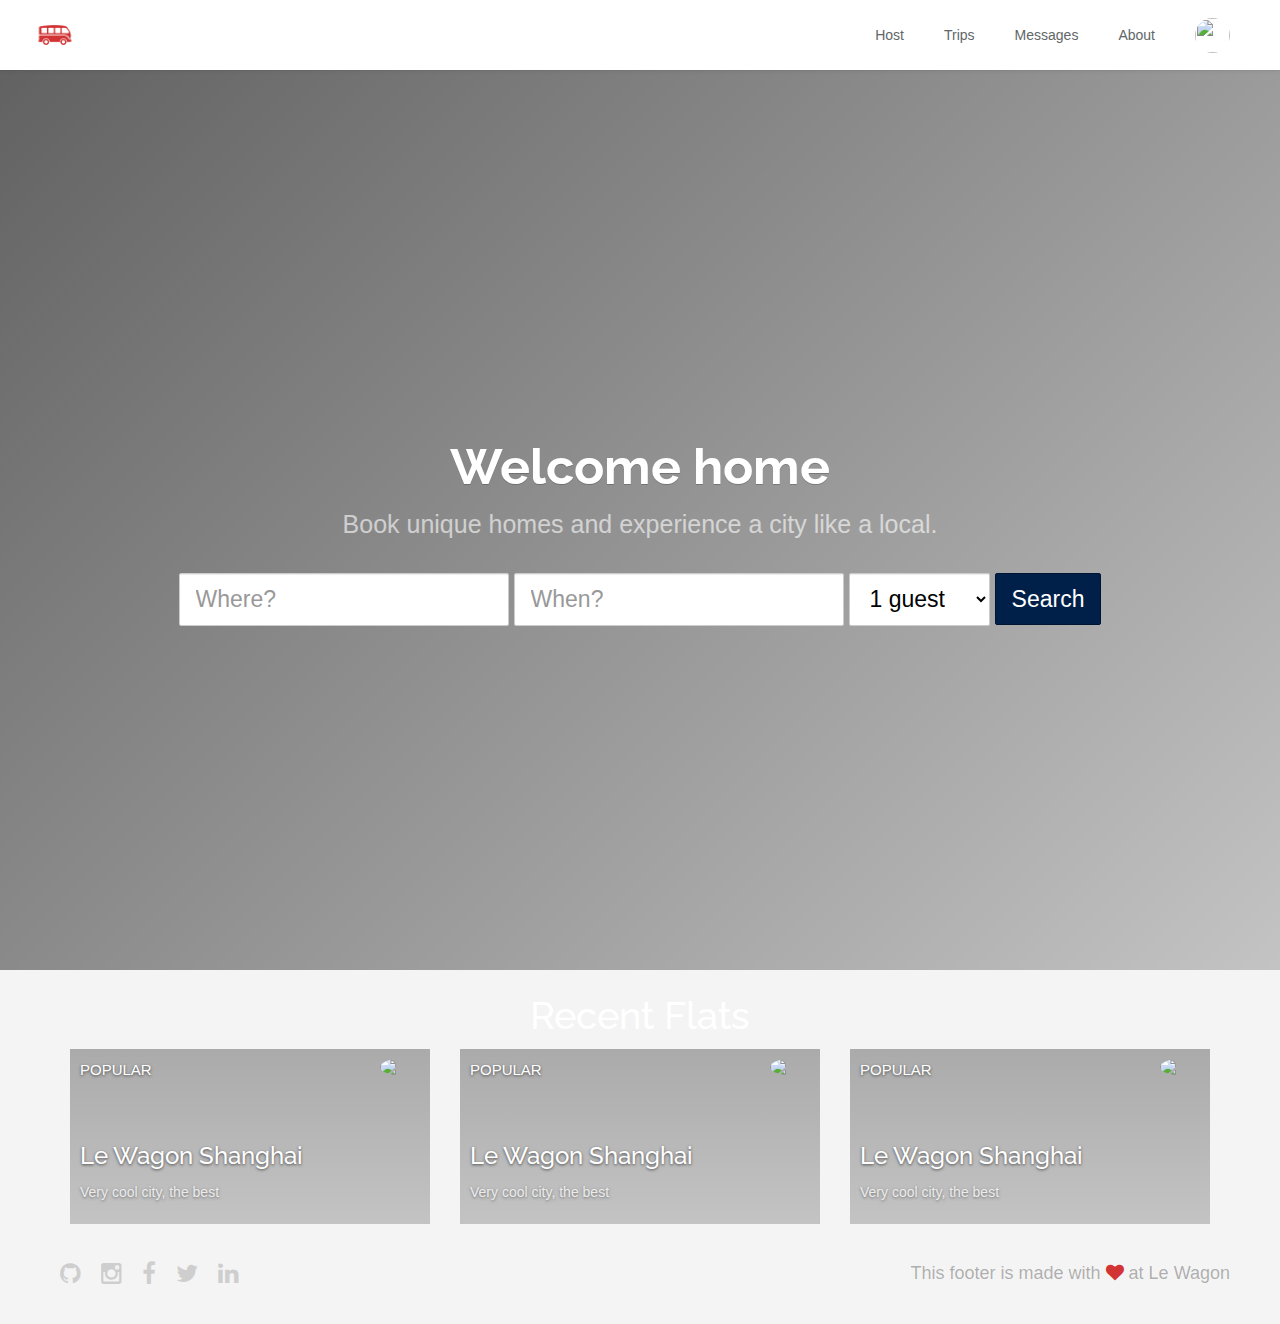
==== commit c8837990: "Automated commit at 2018-03-19 17:15:51 UTC by middleman-deploy 2.0.0-alpha" ====
--- a/index.html
+++ b/index.html
@@ -7,7 +7,7 @@
           content="width=device-width, initial-scale=1, shrink-to-fit=no">
     <!-- Use the title from a page's frontmatter if it has one -->
     <title></title>
-    <link href="stylesheets/application-49b3865c.css" rel="stylesheet" />
+    <link href="stylesheets/application-5776cc12.css" rel="stylesheet" />
     <script src="javascripts/application-93de88c9.js"></script>
     <link href="images/favicon-f15af148.png" rel="icon" type="image/png" />
   </head>
--- a/stylesheets/application-5776cc12.css
+++ b/stylesheets/application-5776cc12.css
@@ -0,0 +1,8 @@
+@import url("https://fonts.googleapis.com/css?family=Open+Sans:400,300,700|Raleway:400,100,300,700,500");/*!
+ * Bootstrap v3.3.7 (http://getbootstrap.com)
+ * Copyright 2011-2016 Twitter, Inc.
+ * Licensed under MIT (https://github.com/twbs/bootstrap/blob/master/LICENSE)
+ *//*! normalize.css v3.0.3 | MIT License | github.com/necolas/normalize.css */html{font-family:sans-serif;-ms-text-size-adjust:100%;-webkit-text-size-adjust:100%}body{margin:0}article,aside,details,figcaption,figure,footer,header,hgroup,main,menu,nav,section,summary{display:block}audio,canvas,progress,video{display:inline-block;vertical-align:baseline}audio:not([controls]){display:none;height:0}[hidden],template{display:none}a{background-color:transparent}a:active,a:hover{outline:0}abbr[title]{border-bottom:1px dotted}b,strong{font-weight:bold}dfn{font-style:italic}h1{font-size:2em;margin:0.67em 0}mark{background:#ff0;color:#000}small{font-size:80%}sub,sup{font-size:75%;line-height:0;position:relative;vertical-align:baseline}sup{top:-0.5em}sub{bottom:-0.25em}img{border:0}svg:not(:root){overflow:hidden}figure{margin:1em 40px}hr{-webkit-box-sizing:content-box;box-sizing:content-box;height:0}pre{overflow:auto}code,kbd,pre,samp{font-family:monospace, monospace;font-size:1em}button,input,optgroup,select,textarea{color:inherit;font:inherit;margin:0}button{overflow:visible}button,select{text-transform:none}button,html input[type="button"],input[type="reset"],input[type="submit"]{-webkit-appearance:button;cursor:pointer}button[disabled],html input[disabled]{cursor:default}button::-moz-focus-inner,input::-moz-focus-inner{border:0;padding:0}input{line-height:normal}input[type="checkbox"],input[type="radio"]{-webkit-box-sizing:border-box;box-sizing:border-box;padding:0}input[type="number"]::-webkit-inner-spin-button,input[type="number"]::-webkit-outer-spin-button{height:auto}input[type="search"]{-webkit-appearance:textfield;-webkit-box-sizing:content-box;box-sizing:content-box}input[type="search"]::-webkit-search-cancel-button,input[type="search"]::-webkit-search-decoration{-webkit-appearance:none}fieldset{border:1px solid #c0c0c0;margin:0 2px;padding:0.35em 0.625em 0.75em}legend{border:0;padding:0}textarea{overflow:auto}optgroup{font-weight:bold}table{border-collapse:collapse;border-spacing:0}td,th{padding:0}/*! Source: https://github.com/h5bp/html5-boilerplate/blob/master/src/css/main.css */@media print{*,*:before,*:after{background:transparent !important;color:#000 !important;-webkit-box-shadow:none !important;box-shadow:none !important;text-shadow:none !important}a,a:visited{text-decoration:underline}a[href]:after{content:" (" attr(href) ")"}abbr[title]:after{content:" (" attr(title) ")"}a[href^="#"]:after,a[href^="javascript:"]:after{content:""}pre,blockquote{border:1px solid #999;page-break-inside:avoid}thead{display:table-header-group}tr,img{page-break-inside:avoid}img{max-width:100% !important}p,h2,h3{orphans:3;widows:3}h2,h3{page-break-after:avoid}.navbar{display:none}.btn>.caret,.dropup>.btn>.caret{border-top-color:#000 !important}.label{border:1px solid #000}.table{border-collapse:collapse !important}.table td,.table th{background-color:#fff !important}.table-bordered th,.table-bordered td{border:1px solid #ddd !important}}@font-face{font-family:'Glyphicons Halflings';src:url("../assets/bootstrap/glyphicons-halflings-regular-86b6f62b.eot");src:url("../assets/bootstrap/glyphicons-halflings-regular-86b6f62b.eot?#iefix") format("embedded-opentype"),url("../assets/bootstrap/glyphicons-halflings-regular-ca35b697.woff2") format("woff2"),url("../assets/bootstrap/glyphicons-halflings-regular-278e49a8.woff") format("woff"),url("../assets/bootstrap/glyphicons-halflings-regular-44bc1850.ttf") format("truetype"),url("../assets/bootstrap/glyphicons-halflings-regular-de51a849.svg#glyphicons_halflingsregular") format("svg")}.glyphicon{position:relative;top:1px;display:inline-block;font-family:'Glyphicons Halflings';font-style:normal;font-weight:normal;line-height:1;-webkit-font-smoothing:antialiased;-moz-osx-font-smoothing:grayscale}.glyphicon-asterisk:before{content:"\002a"}.glyphicon-plus:before{content:"\002b"}.glyphicon-euro:before,.glyphicon-eur:before{content:"\20ac"}.glyphicon-minus:before{content:"\2212"}.glyphicon-cloud:before{content:"\2601"}.glyphicon-envelope:before{content:"\2709"}.glyphicon-pencil:before{content:"\270f"}.glyphicon-glass:before{content:"\e001"}.glyphicon-music:before{content:"\e002"}.glyphicon-search:before{content:"\e003"}.glyphicon-heart:before{content:"\e005"}.glyphicon-star:before{content:"\e006"}.glyphicon-star-empty:before{content:"\e007"}.glyphicon-user:before{content:"\e008"}.glyphicon-film:before{content:"\e009"}.glyphicon-th-large:before{content:"\e010"}.glyphicon-th:before{content:"\e011"}.glyphicon-th-list:before{content:"\e012"}.glyphicon-ok:before{content:"\e013"}.glyphicon-remove:before{content:"\e014"}.glyphicon-zoom-in:before{content:"\e015"}.glyphicon-zoom-out:before{content:"\e016"}.glyphicon-off:before{content:"\e017"}.glyphicon-signal:before{content:"\e018"}.glyphicon-cog:before{content:"\e019"}.glyphicon-trash:before{content:"\e020"}.glyphicon-home:before{content:"\e021"}.glyphicon-file:before{content:"\e022"}.glyphicon-time:before{content:"\e023"}.glyphicon-road:before{content:"\e024"}.glyphicon-download-alt:before{content:"\e025"}.glyphicon-download:before{content:"\e026"}.glyphicon-upload:before{content:"\e027"}.glyphicon-inbox:before{content:"\e028"}.glyphicon-play-circle:before{content:"\e029"}.glyphicon-repeat:before{content:"\e030"}.glyphicon-refresh:before{content:"\e031"}.glyphicon-list-alt:before{content:"\e032"}.glyphicon-lock:before{content:"\e033"}.glyphicon-flag:before{content:"\e034"}.glyphicon-headphones:before{content:"\e035"}.glyphicon-volume-off:before{content:"\e036"}.glyphicon-volume-down:before{content:"\e037"}.glyphicon-volume-up:before{content:"\e038"}.glyphicon-qrcode:before{content:"\e039"}.glyphicon-barcode:before{content:"\e040"}.glyphicon-tag:before{content:"\e041"}.glyphicon-tags:before{content:"\e042"}.glyphicon-book:before{content:"\e043"}.glyphicon-bookmark:before{content:"\e044"}.glyphicon-print:before{content:"\e045"}.glyphicon-camera:before{content:"\e046"}.glyphicon-font:before{content:"\e047"}.glyphicon-bold:before{content:"\e048"}.glyphicon-italic:before{content:"\e049"}.glyphicon-text-height:before{content:"\e050"}.glyphicon-text-width:before{content:"\e051"}.glyphicon-align-left:before{content:"\e052"}.glyphicon-align-center:before{content:"\e053"}.glyphicon-align-right:before{content:"\e054"}.glyphicon-align-justify:before{content:"\e055"}.glyphicon-list:before{content:"\e056"}.glyphicon-indent-left:before{content:"\e057"}.glyphicon-indent-right:before{content:"\e058"}.glyphicon-facetime-video:before{content:"\e059"}.glyphicon-picture:before{content:"\e060"}.glyphicon-map-marker:before{content:"\e062"}.glyphicon-adjust:before{content:"\e063"}.glyphicon-tint:before{content:"\e064"}.glyphicon-edit:before{content:"\e065"}.glyphicon-share:before{content:"\e066"}.glyphicon-check:before{content:"\e067"}.glyphicon-move:before{content:"\e068"}.glyphicon-step-backward:before{content:"\e069"}.glyphicon-fast-backward:before{content:"\e070"}.glyphicon-backward:before{content:"\e071"}.glyphicon-play:before{content:"\e072"}.glyphicon-pause:before{content:"\e073"}.glyphicon-stop:before{content:"\e074"}.glyphicon-forward:before{content:"\e075"}.glyphicon-fast-forward:before{content:"\e076"}.glyphicon-step-forward:before{content:"\e077"}.glyphicon-eject:before{content:"\e078"}.glyphicon-chevron-left:before{content:"\e079"}.glyphicon-chevron-right:before{content:"\e080"}.glyphicon-plus-sign:before{content:"\e081"}.glyphicon-minus-sign:before{content:"\e082"}.glyphicon-remove-sign:before{content:"\e083"}.glyphicon-ok-sign:before{content:"\e084"}.glyphicon-question-sign:before{content:"\e085"}.glyphicon-info-sign:before{content:"\e086"}.glyphicon-screenshot:before{content:"\e087"}.glyphicon-remove-circle:before{content:"\e088"}.glyphicon-ok-circle:before{content:"\e089"}.glyphicon-ban-circle:before{content:"\e090"}.glyphicon-arrow-left:before{content:"\e091"}.glyphicon-arrow-right:before{content:"\e092"}.glyphicon-arrow-up:before{content:"\e093"}.glyphicon-arrow-down:before{content:"\e094"}.glyphicon-share-alt:before{content:"\e095"}.glyphicon-resize-full:before{content:"\e096"}.glyphicon-resize-small:before{content:"\e097"}.glyphicon-exclamation-sign:before{content:"\e101"}.glyphicon-gift:before{content:"\e102"}.glyphicon-leaf:before{content:"\e103"}.glyphicon-fire:before{content:"\e104"}.glyphicon-eye-open:before{content:"\e105"}.glyphicon-eye-close:before{content:"\e106"}.glyphicon-warning-sign:before{content:"\e107"}.glyphicon-plane:before{content:"\e108"}.glyphicon-calendar:before{content:"\e109"}.glyphicon-random:before{content:"\e110"}.glyphicon-comment:before{content:"\e111"}.glyphicon-magnet:before{content:"\e112"}.glyphicon-chevron-up:before{content:"\e113"}.glyphicon-chevron-down:before{content:"\e114"}.glyphicon-retweet:before{content:"\e115"}.glyphicon-shopping-cart:before{content:"\e116"}.glyphicon-folder-close:before{content:"\e117"}.glyphicon-folder-open:before{content:"\e118"}.glyphicon-resize-vertical:before{content:"\e119"}.glyphicon-resize-horizontal:before{content:"\e120"}.glyphicon-hdd:before{content:"\e121"}.glyphicon-bullhorn:before{content:"\e122"}.glyphicon-bell:before{content:"\e123"}.glyphicon-certificate:before{content:"\e124"}.glyphicon-thumbs-up:before{content:"\e125"}.glyphicon-thumbs-down:before{content:"\e126"}.glyphicon-hand-right:before{content:"\e127"}.glyphicon-hand-left:before{content:"\e128"}.glyphicon-hand-up:before{content:"\e129"}.glyphicon-hand-down:before{content:"\e130"}.glyphicon-circle-arrow-right:before{content:"\e131"}.glyphicon-circle-arrow-left:before{content:"\e132"}.glyphicon-circle-arrow-up:before{content:"\e133"}.glyphicon-circle-arrow-down:before{content:"\e134"}.glyphicon-globe:before{content:"\e135"}.glyphicon-wrench:before{content:"\e136"}.glyphicon-tasks:before{content:"\e137"}.glyphicon-filter:before{content:"\e138"}.glyphicon-briefcase:before{content:"\e139"}.glyphicon-fullscreen:before{content:"\e140"}.glyphicon-dashboard:before{content:"\e141"}.glyphicon-paperclip:before{content:"\e142"}.glyphicon-heart-empty:before{content:"\e143"}.glyphicon-link:before{content:"\e144"}.glyphicon-phone:before{content:"\e145"}.glyphicon-pushpin:before{content:"\e146"}.glyphicon-usd:before{content:"\e148"}.glyphicon-gbp:before{content:"\e149"}.glyphicon-sort:before{content:"\e150"}.glyphicon-sort-by-alphabet:before{content:"\e151"}.glyphicon-sort-by-alphabet-alt:before{content:"\e152"}.glyphicon-sort-by-order:before{content:"\e153"}.glyphicon-sort-by-order-alt:before{content:"\e154"}.glyphicon-sort-by-attributes:before{content:"\e155"}.glyphicon-sort-by-attributes-alt:before{content:"\e156"}.glyphicon-unchecked:before{content:"\e157"}.glyphicon-expand:before{content:"\e158"}.glyphicon-collapse-down:before{content:"\e159"}.glyphicon-collapse-up:before{content:"\e160"}.glyphicon-log-in:before{content:"\e161"}.glyphicon-flash:before{content:"\e162"}.glyphicon-log-out:before{content:"\e163"}.glyphicon-new-window:before{content:"\e164"}.glyphicon-record:before{content:"\e165"}.glyphicon-save:before{content:"\e166"}.glyphicon-open:before{content:"\e167"}.glyphicon-saved:before{content:"\e168"}.glyphicon-import:before{content:"\e169"}.glyphicon-export:before{content:"\e170"}.glyphicon-send:before{content:"\e171"}.glyphicon-floppy-disk:before{content:"\e172"}.glyphicon-floppy-saved:before{content:"\e173"}.glyphicon-floppy-remove:before{content:"\e174"}.glyphicon-floppy-save:before{content:"\e175"}.glyphicon-floppy-open:before{content:"\e176"}.glyphicon-credit-card:before{content:"\e177"}.glyphicon-transfer:before{content:"\e178"}.glyphicon-cutlery:before{content:"\e179"}.glyphicon-header:before{content:"\e180"}.glyphicon-compressed:before{content:"\e181"}.glyphicon-earphone:before{content:"\e182"}.glyphicon-phone-alt:before{content:"\e183"}.glyphicon-tower:before{content:"\e184"}.glyphicon-stats:before{content:"\e185"}.glyphicon-sd-video:before{content:"\e186"}.glyphicon-hd-video:before{content:"\e187"}.glyphicon-subtitles:before{content:"\e188"}.glyphicon-sound-stereo:before{content:"\e189"}.glyphicon-sound-dolby:before{content:"\e190"}.glyphicon-sound-5-1:before{content:"\e191"}.glyphicon-sound-6-1:before{content:"\e192"}.glyphicon-sound-7-1:before{content:"\e193"}.glyphicon-copyright-mark:before{content:"\e194"}.glyphicon-registration-mark:before{content:"\e195"}.glyphicon-cloud-download:before{content:"\e197"}.glyphicon-cloud-upload:before{content:"\e198"}.glyphicon-tree-conifer:before{content:"\e199"}.glyphicon-tree-deciduous:before{content:"\e200"}.glyphicon-cd:before{content:"\e201"}.glyphicon-save-file:before{content:"\e202"}.glyphicon-open-file:before{content:"\e203"}.glyphicon-level-up:before{content:"\e204"}.glyphicon-copy:before{content:"\e205"}.glyphicon-paste:before{content:"\e206"}.glyphicon-alert:before{content:"\e209"}.glyphicon-equalizer:before{content:"\e210"}.glyphicon-king:before{content:"\e211"}.glyphicon-queen:before{content:"\e212"}.glyphicon-pawn:before{content:"\e213"}.glyphicon-bishop:before{content:"\e214"}.glyphicon-knight:before{content:"\e215"}.glyphicon-baby-formula:before{content:"\e216"}.glyphicon-tent:before{content:"\26fa"}.glyphicon-blackboard:before{content:"\e218"}.glyphicon-bed:before{content:"\e219"}.glyphicon-apple:before{content:"\f8ff"}.glyphicon-erase:before{content:"\e221"}.glyphicon-hourglass:before{content:"\231b"}.glyphicon-lamp:before{content:"\e223"}.glyphicon-duplicate:before{content:"\e224"}.glyphicon-piggy-bank:before{content:"\e225"}.glyphicon-scissors:before{content:"\e226"}.glyphicon-bitcoin:before{content:"\e227"}.glyphicon-btc:before{content:"\e227"}.glyphicon-xbt:before{content:"\e227"}.glyphicon-yen:before{content:"\00a5"}.glyphicon-jpy:before{content:"\00a5"}.glyphicon-ruble:before{content:"\20bd"}.glyphicon-rub:before{content:"\20bd"}.glyphicon-scale:before{content:"\e230"}.glyphicon-ice-lolly:before{content:"\e231"}.glyphicon-ice-lolly-tasted:before{content:"\e232"}.glyphicon-education:before{content:"\e233"}.glyphicon-option-horizontal:before{content:"\e234"}.glyphicon-option-vertical:before{content:"\e235"}.glyphicon-menu-hamburger:before{content:"\e236"}.glyphicon-modal-window:before{content:"\e237"}.glyphicon-oil:before{content:"\e238"}.glyphicon-grain:before{content:"\e239"}.glyphicon-sunglasses:before{content:"\e240"}.glyphicon-text-size:before{content:"\e241"}.glyphicon-text-color:before{content:"\e242"}.glyphicon-text-background:before{content:"\e243"}.glyphicon-object-align-top:before{content:"\e244"}.glyphicon-object-align-bottom:before{content:"\e245"}.glyphicon-object-align-horizontal:before{content:"\e246"}.glyphicon-object-align-left:before{content:"\e247"}.glyphicon-object-align-vertical:before{content:"\e248"}.glyphicon-object-align-right:before{content:"\e249"}.glyphicon-triangle-right:before{content:"\e250"}.glyphicon-triangle-left:before{content:"\e251"}.glyphicon-triangle-bottom:before{content:"\e252"}.glyphicon-triangle-top:before{content:"\e253"}.glyphicon-console:before{content:"\e254"}.glyphicon-superscript:before{content:"\e255"}.glyphicon-subscript:before{content:"\e256"}.glyphicon-menu-left:before{content:"\e257"}.glyphicon-menu-right:before{content:"\e258"}.glyphicon-menu-down:before{content:"\e259"}.glyphicon-menu-up:before{content:"\e260"}*{-webkit-box-sizing:border-box;box-sizing:border-box}*:before,*:after{-webkit-box-sizing:border-box;box-sizing:border-box}html{font-size:10px;-webkit-tap-highlight-color:transparent}body{font-family:"Chino", "Helvetica", "sans-serif";font-size:18px;line-height:1.42857143;color:white;background-color:#F4F4F4}input,button,select,textarea{font-family:inherit;font-size:inherit;line-height:inherit}a{color:#00204A;text-decoration:none}a:hover,a:focus{color:black;text-decoration:underline}a:focus{outline:5px auto -webkit-focus-ring-color;outline-offset:-2px}figure{margin:0}img{vertical-align:middle}.img-responsive{display:block;max-width:100%;height:auto}.img-rounded{border-radius:2px}.img-thumbnail{padding:4px;line-height:1.42857143;background-color:#F4F4F4;border:1px solid #ddd;border-radius:2px;-webkit-transition:all 0.2s ease-in-out;transition:all 0.2s ease-in-out;display:inline-block;max-width:100%;height:auto}.img-circle{border-radius:50%}hr{margin-top:25px;margin-bottom:25px;border:0;border-top:1px solid white}.sr-only{position:absolute;width:1px;height:1px;margin:-1px;padding:0;overflow:hidden;clip:rect(0, 0, 0, 0);border:0}.sr-only-focusable:active,.sr-only-focusable:focus{position:static;width:auto;height:auto;margin:0;overflow:visible;clip:auto}[role="button"]{cursor:pointer}h1,h2,h3,h4,h5,h6,.h1,.h2,.h3,.h4,.h5,.h6{font-family:"Raleway", "Helvetica", "sans-serif";font-weight:500;line-height:1.1;color:inherit}h1 small,h1 .small,h2 small,h2 .small,h3 small,h3 .small,h4 small,h4 .small,h5 small,h5 .small,h6 small,h6 .small,.h1 small,.h1 .small,.h2 small,.h2 .small,.h3 small,.h3 .small,.h4 small,.h4 .small,.h5 small,.h5 .small,.h6 small,.h6 .small{font-weight:normal;line-height:1;color:white}h1,.h1,h2,.h2,h3,.h3{margin-top:25px;margin-bottom:12.5px}h1 small,h1 .small,.h1 small,.h1 .small,h2 small,h2 .small,.h2 small,.h2 .small,h3 small,h3 .small,.h3 small,.h3 .small{font-size:65%}h4,.h4,h5,.h5,h6,.h6{margin-top:12.5px;margin-bottom:12.5px}h4 small,h4 .small,.h4 small,.h4 .small,h5 small,h5 .small,.h5 small,.h5 .small,h6 small,h6 .small,.h6 small,.h6 .small{font-size:75%}h1,.h1{font-size:46px}h2,.h2{font-size:38px}h3,.h3{font-size:31px}h4,.h4{font-size:23px}h5,.h5{font-size:18px}h6,.h6{font-size:16px}p{margin:0 0 12.5px}.lead{margin-bottom:25px;font-size:20px;font-weight:300;line-height:1.4}@media (min-width: 768px){.lead{font-size:27px}}small,.small{font-size:88%}mark,.mark{background-color:#fcf8e3;padding:.2em}.text-left{text-align:left}.text-right{text-align:right}.text-center{text-align:center}.text-justify{text-align:justify}.text-nowrap{white-space:nowrap}.text-lowercase{text-transform:lowercase}.text-uppercase,.initialism{text-transform:uppercase}.text-capitalize{text-transform:capitalize}.text-muted{color:white}.text-primary{color:#00204A}a.text-primary:hover,a.text-primary:focus{color:#000a17}.text-success{color:#3c763d}a.text-success:hover,a.text-success:focus{color:#2b542c}.text-info{color:#31708f}a.text-info:hover,a.text-info:focus{color:#245269}.text-warning{color:#8a6d3b}a.text-warning:hover,a.text-warning:focus{color:#66512c}.text-danger{color:#a94442}a.text-danger:hover,a.text-danger:focus{color:#843534}.bg-primary{color:#fff}.bg-primary{background-color:#00204A}a.bg-primary:hover,a.bg-primary:focus{background-color:#000a17}.bg-success{background-color:#dff0d8}a.bg-success:hover,a.bg-success:focus{background-color:#c1e2b3}.bg-info{background-color:#d9edf7}a.bg-info:hover,a.bg-info:focus{background-color:#afd9ee}.bg-warning{background-color:#fcf8e3}a.bg-warning:hover,a.bg-warning:focus{background-color:#f7ecb5}.bg-danger{background-color:#f2dede}a.bg-danger:hover,a.bg-danger:focus{background-color:#e4b9b9}.page-header{padding-bottom:11.5px;margin:50px 0 25px;border-bottom:1px solid white}ul,ol{margin-top:0;margin-bottom:12.5px}ul ul,ul ol,ol ul,ol ol{margin-bottom:0}.list-unstyled{padding-left:0;list-style:none}.list-inline{padding-left:0;list-style:none;margin-left:-5px}.list-inline>li{display:inline-block;padding-left:5px;padding-right:5px}dl{margin-top:0;margin-bottom:25px}dt,dd{line-height:1.42857143}dt{font-weight:bold}dd{margin-left:0}.dl-horizontal dd:before,.dl-horizontal dd:after{content:" ";display:table}.dl-horizontal dd:after{clear:both}@media (min-width: 768px){.dl-horizontal dt{float:left;width:160px;clear:left;text-align:right;overflow:hidden;text-overflow:ellipsis;white-space:nowrap}.dl-horizontal dd{margin-left:180px}}abbr[title],abbr[data-original-title]{cursor:help;border-bottom:1px dotted white}.initialism{font-size:90%}blockquote{padding:12.5px 25px;margin:0 0 25px;font-size:22.5px;border-left:5px solid white}blockquote p:last-child,blockquote ul:last-child,blockquote ol:last-child{margin-bottom:0}blockquote footer,blockquote small,blockquote .small{display:block;font-size:80%;line-height:1.42857143;color:white}blockquote footer:before,blockquote small:before,blockquote .small:before{content:'\2014 \00A0'}.blockquote-reverse,blockquote.pull-right{padding-right:15px;padding-left:0;border-right:5px solid white;border-left:0;text-align:right}.blockquote-reverse footer:before,.blockquote-reverse small:before,.blockquote-reverse .small:before,blockquote.pull-right footer:before,blockquote.pull-right small:before,blockquote.pull-right .small:before{content:''}.blockquote-reverse footer:after,.blockquote-reverse small:after,.blockquote-reverse .small:after,blockquote.pull-right footer:after,blockquote.pull-right small:after,blockquote.pull-right .small:after{content:'\00A0 \2014'}address{margin-bottom:25px;font-style:normal;line-height:1.42857143}code,kbd,pre,samp{font-family:Menlo, Monaco, Consolas, "Courier New", monospace}code{padding:2px 4px;font-size:90%;color:#c7254e;background-color:#f9f2f4;border-radius:2px}kbd{padding:2px 4px;font-size:90%;color:#fff;background-color:#333;border-radius:2px;-webkit-box-shadow:inset 0 -1px 0 rgba(0,0,0,0.25);box-shadow:inset 0 -1px 0 rgba(0,0,0,0.25)}kbd kbd{padding:0;font-size:100%;font-weight:bold;-webkit-box-shadow:none;box-shadow:none}pre{display:block;padding:12px;margin:0 0 12.5px;font-size:17px;line-height:1.42857143;word-break:break-all;word-wrap:break-word;color:white;background-color:#f5f5f5;border:1px solid #ccc;border-radius:2px}pre code{padding:0;font-size:inherit;color:inherit;white-space:pre-wrap;background-color:transparent;border-radius:0}.pre-scrollable{max-height:340px;overflow-y:scroll}.container{margin-right:auto;margin-left:auto;padding-left:15px;padding-right:15px}.container:before,.container:after{content:" ";display:table}.container:after{clear:both}@media (min-width: 768px){.container{width:750px}}@media (min-width: 992px){.container{width:970px}}@media (min-width: 1200px){.container{width:1170px}}.container-fluid{margin-right:auto;margin-left:auto;padding-left:15px;padding-right:15px}.container-fluid:before,.container-fluid:after{content:" ";display:table}.container-fluid:after{clear:both}.row{margin-left:-15px;margin-right:-15px}.row:before,.row:after{content:" ";display:table}.row:after{clear:both}.col-xs-1,.col-sm-1,.col-md-1,.col-lg-1,.col-xs-2,.col-sm-2,.col-md-2,.col-lg-2,.col-xs-3,.col-sm-3,.col-md-3,.col-lg-3,.col-xs-4,.col-sm-4,.col-md-4,.col-lg-4,.col-xs-5,.col-sm-5,.col-md-5,.col-lg-5,.col-xs-6,.col-sm-6,.col-md-6,.col-lg-6,.col-xs-7,.col-sm-7,.col-md-7,.col-lg-7,.col-xs-8,.col-sm-8,.col-md-8,.col-lg-8,.col-xs-9,.col-sm-9,.col-md-9,.col-lg-9,.col-xs-10,.col-sm-10,.col-md-10,.col-lg-10,.col-xs-11,.col-sm-11,.col-md-11,.col-lg-11,.col-xs-12,.col-sm-12,.col-md-12,.col-lg-12{position:relative;min-height:1px;padding-left:15px;padding-right:15px}.col-xs-1,.col-xs-2,.col-xs-3,.col-xs-4,.col-xs-5,.col-xs-6,.col-xs-7,.col-xs-8,.col-xs-9,.col-xs-10,.col-xs-11,.col-xs-12{float:left}.col-xs-1{width:8.33333333%}.col-xs-2{width:16.66666667%}.col-xs-3{width:25%}.col-xs-4{width:33.33333333%}.col-xs-5{width:41.66666667%}.col-xs-6{width:50%}.col-xs-7{width:58.33333333%}.col-xs-8{width:66.66666667%}.col-xs-9{width:75%}.col-xs-10{width:83.33333333%}.col-xs-11{width:91.66666667%}.col-xs-12{width:100%}.col-xs-pull-0{right:auto}.col-xs-pull-1{right:8.33333333%}.col-xs-pull-2{right:16.66666667%}.col-xs-pull-3{right:25%}.col-xs-pull-4{right:33.33333333%}.col-xs-pull-5{right:41.66666667%}.col-xs-pull-6{right:50%}.col-xs-pull-7{right:58.33333333%}.col-xs-pull-8{right:66.66666667%}.col-xs-pull-9{right:75%}.col-xs-pull-10{right:83.33333333%}.col-xs-pull-11{right:91.66666667%}.col-xs-pull-12{right:100%}.col-xs-push-0{left:auto}.col-xs-push-1{left:8.33333333%}.col-xs-push-2{left:16.66666667%}.col-xs-push-3{left:25%}.col-xs-push-4{left:33.33333333%}.col-xs-push-5{left:41.66666667%}.col-xs-push-6{left:50%}.col-xs-push-7{left:58.33333333%}.col-xs-push-8{left:66.66666667%}.col-xs-push-9{left:75%}.col-xs-push-10{left:83.33333333%}.col-xs-push-11{left:91.66666667%}.col-xs-push-12{left:100%}.col-xs-offset-0{margin-left:0%}.col-xs-offset-1{margin-left:8.33333333%}.col-xs-offset-2{margin-left:16.66666667%}.col-xs-offset-3{margin-left:25%}.col-xs-offset-4{margin-left:33.33333333%}.col-xs-offset-5{margin-left:41.66666667%}.col-xs-offset-6{margin-left:50%}.col-xs-offset-7{margin-left:58.33333333%}.col-xs-offset-8{margin-left:66.66666667%}.col-xs-offset-9{margin-left:75%}.col-xs-offset-10{margin-left:83.33333333%}.col-xs-offset-11{margin-left:91.66666667%}.col-xs-offset-12{margin-left:100%}@media (min-width: 768px){.col-sm-1,.col-sm-2,.col-sm-3,.col-sm-4,.col-sm-5,.col-sm-6,.col-sm-7,.col-sm-8,.col-sm-9,.col-sm-10,.col-sm-11,.col-sm-12{float:left}.col-sm-1{width:8.33333333%}.col-sm-2{width:16.66666667%}.col-sm-3{width:25%}.col-sm-4{width:33.33333333%}.col-sm-5{width:41.66666667%}.col-sm-6{width:50%}.col-sm-7{width:58.33333333%}.col-sm-8{width:66.66666667%}.col-sm-9{width:75%}.col-sm-10{width:83.33333333%}.col-sm-11{width:91.66666667%}.col-sm-12{width:100%}.col-sm-pull-0{right:auto}.col-sm-pull-1{right:8.33333333%}.col-sm-pull-2{right:16.66666667%}.col-sm-pull-3{right:25%}.col-sm-pull-4{right:33.33333333%}.col-sm-pull-5{right:41.66666667%}.col-sm-pull-6{right:50%}.col-sm-pull-7{right:58.33333333%}.col-sm-pull-8{right:66.66666667%}.col-sm-pull-9{right:75%}.col-sm-pull-10{right:83.33333333%}.col-sm-pull-11{right:91.66666667%}.col-sm-pull-12{right:100%}.col-sm-push-0{left:auto}.col-sm-push-1{left:8.33333333%}.col-sm-push-2{left:16.66666667%}.col-sm-push-3{left:25%}.col-sm-push-4{left:33.33333333%}.col-sm-push-5{left:41.66666667%}.col-sm-push-6{left:50%}.col-sm-push-7{left:58.33333333%}.col-sm-push-8{left:66.66666667%}.col-sm-push-9{left:75%}.col-sm-push-10{left:83.33333333%}.col-sm-push-11{left:91.66666667%}.col-sm-push-12{left:100%}.col-sm-offset-0{margin-left:0%}.col-sm-offset-1{margin-left:8.33333333%}.col-sm-offset-2{margin-left:16.66666667%}.col-sm-offset-3{margin-left:25%}.col-sm-offset-4{margin-left:33.33333333%}.col-sm-offset-5{margin-left:41.66666667%}.col-sm-offset-6{margin-left:50%}.col-sm-offset-7{margin-left:58.33333333%}.col-sm-offset-8{margin-left:66.66666667%}.col-sm-offset-9{margin-left:75%}.col-sm-offset-10{margin-left:83.33333333%}.col-sm-offset-11{margin-left:91.66666667%}.col-sm-offset-12{margin-left:100%}}@media (min-width: 992px){.col-md-1,.col-md-2,.col-md-3,.col-md-4,.col-md-5,.col-md-6,.col-md-7,.col-md-8,.col-md-9,.col-md-10,.col-md-11,.col-md-12{float:left}.col-md-1{width:8.33333333%}.col-md-2{width:16.66666667%}.col-md-3{width:25%}.col-md-4{width:33.33333333%}.col-md-5{width:41.66666667%}.col-md-6{width:50%}.col-md-7{width:58.33333333%}.col-md-8{width:66.66666667%}.col-md-9{width:75%}.col-md-10{width:83.33333333%}.col-md-11{width:91.66666667%}.col-md-12{width:100%}.col-md-pull-0{right:auto}.col-md-pull-1{right:8.33333333%}.col-md-pull-2{right:16.66666667%}.col-md-pull-3{right:25%}.col-md-pull-4{right:33.33333333%}.col-md-pull-5{right:41.66666667%}.col-md-pull-6{right:50%}.col-md-pull-7{right:58.33333333%}.col-md-pull-8{right:66.66666667%}.col-md-pull-9{right:75%}.col-md-pull-10{right:83.33333333%}.col-md-pull-11{right:91.66666667%}.col-md-pull-12{right:100%}.col-md-push-0{left:auto}.col-md-push-1{left:8.33333333%}.col-md-push-2{left:16.66666667%}.col-md-push-3{left:25%}.col-md-push-4{left:33.33333333%}.col-md-push-5{left:41.66666667%}.col-md-push-6{left:50%}.col-md-push-7{left:58.33333333%}.col-md-push-8{left:66.66666667%}.col-md-push-9{left:75%}.col-md-push-10{left:83.33333333%}.col-md-push-11{left:91.66666667%}.col-md-push-12{left:100%}.col-md-offset-0{margin-left:0%}.col-md-offset-1{margin-left:8.33333333%}.col-md-offset-2{margin-left:16.66666667%}.col-md-offset-3{margin-left:25%}.col-md-offset-4{margin-left:33.33333333%}.col-md-offset-5{margin-left:41.66666667%}.col-md-offset-6{margin-left:50%}.col-md-offset-7{margin-left:58.33333333%}.col-md-offset-8{margin-left:66.66666667%}.col-md-offset-9{margin-left:75%}.col-md-offset-10{margin-left:83.33333333%}.col-md-offset-11{margin-left:91.66666667%}.col-md-offset-12{margin-left:100%}}@media (min-width: 1200px){.col-lg-1,.col-lg-2,.col-lg-3,.col-lg-4,.col-lg-5,.col-lg-6,.col-lg-7,.col-lg-8,.col-lg-9,.col-lg-10,.col-lg-11,.col-lg-12{float:left}.col-lg-1{width:8.33333333%}.col-lg-2{width:16.66666667%}.col-lg-3{width:25%}.col-lg-4{width:33.33333333%}.col-lg-5{width:41.66666667%}.col-lg-6{width:50%}.col-lg-7{width:58.33333333%}.col-lg-8{width:66.66666667%}.col-lg-9{width:75%}.col-lg-10{width:83.33333333%}.col-lg-11{width:91.66666667%}.col-lg-12{width:100%}.col-lg-pull-0{right:auto}.col-lg-pull-1{right:8.33333333%}.col-lg-pull-2{right:16.66666667%}.col-lg-pull-3{right:25%}.col-lg-pull-4{right:33.33333333%}.col-lg-pull-5{right:41.66666667%}.col-lg-pull-6{right:50%}.col-lg-pull-7{right:58.33333333%}.col-lg-pull-8{right:66.66666667%}.col-lg-pull-9{right:75%}.col-lg-pull-10{right:83.33333333%}.col-lg-pull-11{right:91.66666667%}.col-lg-pull-12{right:100%}.col-lg-push-0{left:auto}.col-lg-push-1{left:8.33333333%}.col-lg-push-2{left:16.66666667%}.col-lg-push-3{left:25%}.col-lg-push-4{left:33.33333333%}.col-lg-push-5{left:41.66666667%}.col-lg-push-6{left:50%}.col-lg-push-7{left:58.33333333%}.col-lg-push-8{left:66.66666667%}.col-lg-push-9{left:75%}.col-lg-push-10{left:83.33333333%}.col-lg-push-11{left:91.66666667%}.col-lg-push-12{left:100%}.col-lg-offset-0{margin-left:0%}.col-lg-offset-1{margin-left:8.33333333%}.col-lg-offset-2{margin-left:16.66666667%}.col-lg-offset-3{margin-left:25%}.col-lg-offset-4{margin-left:33.33333333%}.col-lg-offset-5{margin-left:41.66666667%}.col-lg-offset-6{margin-left:50%}.col-lg-offset-7{margin-left:58.33333333%}.col-lg-offset-8{margin-left:66.66666667%}.col-lg-offset-9{margin-left:75%}.col-lg-offset-10{margin-left:83.33333333%}.col-lg-offset-11{margin-left:91.66666667%}.col-lg-offset-12{margin-left:100%}}table{background-color:transparent}caption{padding-top:8px;padding-bottom:8px;color:white;text-align:left}th{text-align:left}.table{width:100%;max-width:100%;margin-bottom:25px}.table>thead>tr>th,.table>thead>tr>td,.table>tbody>tr>th,.table>tbody>tr>td,.table>tfoot>tr>th,.table>tfoot>tr>td{padding:8px;line-height:1.42857143;vertical-align:top;border-top:1px solid #ddd}.table>thead>tr>th{vertical-align:bottom;border-bottom:2px solid #ddd}.table>caption+thead>tr:first-child>th,.table>caption+thead>tr:first-child>td,.table>colgroup+thead>tr:first-child>th,.table>colgroup+thead>tr:first-child>td,.table>thead:first-child>tr:first-child>th,.table>thead:first-child>tr:first-child>td{border-top:0}.table>tbody+tbody{border-top:2px solid #ddd}.table .table{background-color:#F4F4F4}.table-condensed>thead>tr>th,.table-condensed>thead>tr>td,.table-condensed>tbody>tr>th,.table-condensed>tbody>tr>td,.table-condensed>tfoot>tr>th,.table-condensed>tfoot>tr>td{padding:5px}.table-bordered{border:1px solid #ddd}.table-bordered>thead>tr>th,.table-bordered>thead>tr>td,.table-bordered>tbody>tr>th,.table-bordered>tbody>tr>td,.table-bordered>tfoot>tr>th,.table-bordered>tfoot>tr>td{border:1px solid #ddd}.table-bordered>thead>tr>th,.table-bordered>thead>tr>td{border-bottom-width:2px}.table-striped>tbody>tr:nth-of-type(odd){background-color:#f9f9f9}.table-hover>tbody>tr:hover{background-color:#f5f5f5}table col[class*="col-"]{position:static;float:none;display:table-column}table td[class*="col-"],table th[class*="col-"]{position:static;float:none;display:table-cell}.table>thead>tr>td.active,.table>thead>tr>th.active,.table>thead>tr.active>td,.table>thead>tr.active>th,.table>tbody>tr>td.active,.table>tbody>tr>th.active,.table>tbody>tr.active>td,.table>tbody>tr.active>th,.table>tfoot>tr>td.active,.table>tfoot>tr>th.active,.table>tfoot>tr.active>td,.table>tfoot>tr.active>th{background-color:#f5f5f5}.table-hover>tbody>tr>td.active:hover,.table-hover>tbody>tr>th.active:hover,.table-hover>tbody>tr.active:hover>td,.table-hover>tbody>tr:hover>.active,.table-hover>tbody>tr.active:hover>th{background-color:#e8e8e8}.table>thead>tr>td.success,.table>thead>tr>th.success,.table>thead>tr.success>td,.table>thead>tr.success>th,.table>tbody>tr>td.success,.table>tbody>tr>th.success,.table>tbody>tr.success>td,.table>tbody>tr.success>th,.table>tfoot>tr>td.success,.table>tfoot>tr>th.success,.table>tfoot>tr.success>td,.table>tfoot>tr.success>th{background-color:#dff0d8}.table-hover>tbody>tr>td.success:hover,.table-hover>tbody>tr>th.success:hover,.table-hover>tbody>tr.success:hover>td,.table-hover>tbody>tr:hover>.success,.table-hover>tbody>tr.success:hover>th{background-color:#d0e9c6}.table>thead>tr>td.info,.table>thead>tr>th.info,.table>thead>tr.info>td,.table>thead>tr.info>th,.table>tbody>tr>td.info,.table>tbody>tr>th.info,.table>tbody>tr.info>td,.table>tbody>tr.info>th,.table>tfoot>tr>td.info,.table>tfoot>tr>th.info,.table>tfoot>tr.info>td,.table>tfoot>tr.info>th{background-color:#d9edf7}.table-hover>tbody>tr>td.info:hover,.table-hover>tbody>tr>th.info:hover,.table-hover>tbody>tr.info:hover>td,.table-hover>tbody>tr:hover>.info,.table-hover>tbody>tr.info:hover>th{background-color:#c4e3f3}.table>thead>tr>td.warning,.table>thead>tr>th.warning,.table>thead>tr.warning>td,.table>thead>tr.warning>th,.table>tbody>tr>td.warning,.table>tbody>tr>th.warning,.table>tbody>tr.warning>td,.table>tbody>tr.warning>th,.table>tfoot>tr>td.warning,.table>tfoot>tr>th.warning,.table>tfoot>tr.warning>td,.table>tfoot>tr.warning>th{background-color:#fcf8e3}.table-hover>tbody>tr>td.warning:hover,.table-hover>tbody>tr>th.warning:hover,.table-hover>tbody>tr.warning:hover>td,.table-hover>tbody>tr:hover>.warning,.table-hover>tbody>tr.warning:hover>th{background-color:#faf2cc}.table>thead>tr>td.danger,.table>thead>tr>th.danger,.table>thead>tr.danger>td,.table>thead>tr.danger>th,.table>tbody>tr>td.danger,.table>tbody>tr>th.danger,.table>tbody>tr.danger>td,.table>tbody>tr.danger>th,.table>tfoot>tr>td.danger,.table>tfoot>tr>th.danger,.table>tfoot>tr.danger>td,.table>tfoot>tr.danger>th{background-color:#f2dede}.table-hover>tbody>tr>td.danger:hover,.table-hover>tbody>tr>th.danger:hover,.table-hover>tbody>tr.danger:hover>td,.table-hover>tbody>tr:hover>.danger,.table-hover>tbody>tr.danger:hover>th{background-color:#ebcccc}.table-responsive{overflow-x:auto;min-height:0.01%}@media screen and (max-width: 767px){.table-responsive{width:100%;margin-bottom:18.75px;overflow-y:hidden;-ms-overflow-style:-ms-autohiding-scrollbar;border:1px solid #ddd}.table-responsive>.table{margin-bottom:0}.table-responsive>.table>thead>tr>th,.table-responsive>.table>thead>tr>td,.table-responsive>.table>tbody>tr>th,.table-responsive>.table>tbody>tr>td,.table-responsive>.table>tfoot>tr>th,.table-responsive>.table>tfoot>tr>td{white-space:nowrap}.table-responsive>.table-bordered{border:0}.table-responsive>.table-bordered>thead>tr>th:first-child,.table-responsive>.table-bordered>thead>tr>td:first-child,.table-responsive>.table-bordered>tbody>tr>th:first-child,.table-responsive>.table-bordered>tbody>tr>td:first-child,.table-responsive>.table-bordered>tfoot>tr>th:first-child,.table-responsive>.table-bordered>tfoot>tr>td:first-child{border-left:0}.table-responsive>.table-bordered>thead>tr>th:last-child,.table-responsive>.table-bordered>thead>tr>td:last-child,.table-responsive>.table-bordered>tbody>tr>th:last-child,.table-responsive>.table-bordered>tbody>tr>td:last-child,.table-responsive>.table-bordered>tfoot>tr>th:last-child,.table-responsive>.table-bordered>tfoot>tr>td:last-child{border-right:0}.table-responsive>.table-bordered>tbody>tr:last-child>th,.table-responsive>.table-bordered>tbody>tr:last-child>td,.table-responsive>.table-bordered>tfoot>tr:last-child>th,.table-responsive>.table-bordered>tfoot>tr:last-child>td{border-bottom:0}}fieldset{padding:0;margin:0;border:0;min-width:0}legend{display:block;width:100%;padding:0;margin-bottom:25px;font-size:27px;line-height:inherit;color:white;border:0;border-bottom:1px solid #e5e5e5}label{display:inline-block;max-width:100%;margin-bottom:5px;font-weight:bold}input[type="search"]{-webkit-box-sizing:border-box;box-sizing:border-box}input[type="radio"],input[type="checkbox"]{margin:4px 0 0;margin-top:1px \9;line-height:normal}input[type="file"]{display:block}input[type="range"]{display:block;width:100%}select[multiple],select[size]{height:auto}input[type="file"]:focus,input[type="radio"]:focus,input[type="checkbox"]:focus{outline:5px auto -webkit-focus-ring-color;outline-offset:-2px}output{display:block;padding-top:7px;font-size:18px;line-height:1.42857143;color:#000000}.form-control{display:block;width:100%;height:39px;padding:6px 12px;font-size:18px;line-height:1.42857143;color:#000000;background-color:#fff;background-image:none;border:1px solid #ccc;border-radius:2px;-webkit-box-shadow:inset 0 1px 1px rgba(0,0,0,0.075);box-shadow:inset 0 1px 1px rgba(0,0,0,0.075);-webkit-transition:border-color ease-in-out 0.15s, box-shadow ease-in-out 0.15s;-webkit-transition:border-color ease-in-out 0.15s, -webkit-box-shadow ease-in-out 0.15s;transition:border-color ease-in-out 0.15s, -webkit-box-shadow ease-in-out 0.15s;transition:border-color ease-in-out 0.15s, box-shadow ease-in-out 0.15s;transition:border-color ease-in-out 0.15s, box-shadow ease-in-out 0.15s, -webkit-box-shadow ease-in-out 0.15s}.form-control:focus{border-color:#66afe9;outline:0;-webkit-box-shadow:inset 0 1px 1px rgba(0,0,0,0.075),0 0 8px rgba(102,175,233,0.6);box-shadow:inset 0 1px 1px rgba(0,0,0,0.075),0 0 8px rgba(102,175,233,0.6)}.form-control::-moz-placeholder{color:#999;opacity:1}.form-control:-ms-input-placeholder{color:#999}.form-control::-webkit-input-placeholder{color:#999}.form-control::-ms-expand{border:0;background-color:transparent}.form-control[disabled],.form-control[readonly],fieldset[disabled] .form-control{background-color:white;opacity:1}.form-control[disabled],fieldset[disabled] .form-control{cursor:not-allowed}textarea.form-control{height:auto}input[type="search"]{-webkit-appearance:none}@media screen and (-webkit-min-device-pixel-ratio: 0){input[type="date"].form-control,input[type="time"].form-control,input[type="datetime-local"].form-control,input[type="month"].form-control{line-height:39px}input[type="date"].input-sm,.input-group-sm>input[type="date"].form-control,.input-group-sm>input[type="date"].input-group-addon,.input-group-sm>.input-group-btn>input[type="date"].btn,.input-group-sm input[type="date"],input[type="time"].input-sm,.input-group-sm>input[type="time"].form-control,.input-group-sm>input[type="time"].input-group-addon,.input-group-sm>.input-group-btn>input[type="time"].btn,.input-group-sm input[type="time"],input[type="datetime-local"].input-sm,.input-group-sm>input[type="datetime-local"].form-control,.input-group-sm>input[type="datetime-local"].input-group-addon,.input-group-sm>.input-group-btn>input[type="datetime-local"].btn,.input-group-sm input[type="datetime-local"],input[type="month"].input-sm,.input-group-sm>input[type="month"].form-control,.input-group-sm>input[type="month"].input-group-addon,.input-group-sm>.input-group-btn>input[type="month"].btn,.input-group-sm input[type="month"]{line-height:36px}input[type="date"].input-lg,.input-group-lg>input[type="date"].form-control,.input-group-lg>input[type="date"].input-group-addon,.input-group-lg>.input-group-btn>input[type="date"].btn,.input-group-lg input[type="date"],input[type="time"].input-lg,.input-group-lg>input[type="time"].form-control,.input-group-lg>input[type="time"].input-group-addon,.input-group-lg>.input-group-btn>input[type="time"].btn,.input-group-lg input[type="time"],input[type="datetime-local"].input-lg,.input-group-lg>input[type="datetime-local"].form-control,.input-group-lg>input[type="datetime-local"].input-group-addon,.input-group-lg>.input-group-btn>input[type="datetime-local"].btn,.input-group-lg input[type="datetime-local"],input[type="month"].input-lg,.input-group-lg>input[type="month"].form-control,.input-group-lg>input[type="month"].input-group-addon,.input-group-lg>.input-group-btn>input[type="month"].btn,.input-group-lg input[type="month"]{line-height:53px}}.form-group{margin-bottom:15px}.radio,.checkbox{position:relative;display:block;margin-top:10px;margin-bottom:10px}.radio label,.checkbox label{min-height:25px;padding-left:20px;margin-bottom:0;font-weight:normal;cursor:pointer}.radio input[type="radio"],.radio-inline input[type="radio"],.checkbox input[type="checkbox"],.checkbox-inline input[type="checkbox"]{position:absolute;margin-left:-20px;margin-top:4px \9}.radio+.radio,.checkbox+.checkbox{margin-top:-5px}.radio-inline,.checkbox-inline{position:relative;display:inline-block;padding-left:20px;margin-bottom:0;vertical-align:middle;font-weight:normal;cursor:pointer}.radio-inline+.radio-inline,.checkbox-inline+.checkbox-inline{margin-top:0;margin-left:10px}input[type="radio"][disabled],input[type="radio"].disabled,fieldset[disabled] input[type="radio"],input[type="checkbox"][disabled],input[type="checkbox"].disabled,fieldset[disabled] input[type="checkbox"]{cursor:not-allowed}.radio-inline.disabled,fieldset[disabled] .radio-inline,.checkbox-inline.disabled,fieldset[disabled] .checkbox-inline{cursor:not-allowed}.radio.disabled label,fieldset[disabled] .radio label,.checkbox.disabled label,fieldset[disabled] .checkbox label{cursor:not-allowed}.form-control-static{padding-top:7px;padding-bottom:7px;margin-bottom:0;min-height:43px}.form-control-static.input-lg,.input-group-lg>.form-control-static.form-control,.input-group-lg>.form-control-static.input-group-addon,.input-group-lg>.input-group-btn>.form-control-static.btn,.form-control-static.input-sm,.input-group-sm>.form-control-static.form-control,.input-group-sm>.form-control-static.input-group-addon,.input-group-sm>.input-group-btn>.form-control-static.btn{padding-left:0;padding-right:0}.input-sm,.input-group-sm>.form-control,.input-group-sm>.input-group-addon,.input-group-sm>.input-group-btn>.btn{height:36px;padding:5px 10px;font-size:16px;line-height:1.5;border-radius:2px}select.input-sm,.input-group-sm>select.form-control,.input-group-sm>select.input-group-addon,.input-group-sm>.input-group-btn>select.btn{height:36px;line-height:36px}textarea.input-sm,.input-group-sm>textarea.form-control,.input-group-sm>textarea.input-group-addon,.input-group-sm>.input-group-btn>textarea.btn,select[multiple].input-sm,.input-group-sm>select[multiple].form-control,.input-group-sm>select[multiple].input-group-addon,.input-group-sm>.input-group-btn>select[multiple].btn{height:auto}.form-group-sm .form-control{height:36px;padding:5px 10px;font-size:16px;line-height:1.5;border-radius:2px}.form-group-sm select.form-control{height:36px;line-height:36px}.form-group-sm textarea.form-control,.form-group-sm select[multiple].form-control{height:auto}.form-group-sm .form-control-static{height:36px;min-height:41px;padding:6px 10px;font-size:16px;line-height:1.5}.input-lg,.input-group-lg>.form-control,.input-group-lg>.input-group-addon,.input-group-lg>.input-group-btn>.btn{height:53px;padding:10px 16px;font-size:23px;line-height:1.3333333;border-radius:2px}select.input-lg,.input-group-lg>select.form-control,.input-group-lg>select.input-group-addon,.input-group-lg>.input-group-btn>select.btn{height:53px;line-height:53px}textarea.input-lg,.input-group-lg>textarea.form-control,.input-group-lg>textarea.input-group-addon,.input-group-lg>.input-group-btn>textarea.btn,select[multiple].input-lg,.input-group-lg>select[multiple].form-control,.input-group-lg>select[multiple].input-group-addon,.input-group-lg>.input-group-btn>select[multiple].btn{height:auto}.form-group-lg .form-control{height:53px;padding:10px 16px;font-size:23px;line-height:1.3333333;border-radius:2px}.form-group-lg select.form-control{height:53px;line-height:53px}.form-group-lg textarea.form-control,.form-group-lg select[multiple].form-control{height:auto}.form-group-lg .form-control-static{height:53px;min-height:48px;padding:11px 16px;font-size:23px;line-height:1.3333333}.has-feedback{position:relative}.has-feedback .form-control{padding-right:48.75px}.form-control-feedback{position:absolute;top:0;right:0;z-index:2;display:block;width:39px;height:39px;line-height:39px;text-align:center;pointer-events:none}.input-lg+.form-control-feedback,.input-group-lg>.form-control+.form-control-feedback,.input-group-lg>.input-group-addon+.form-control-feedback,.input-group-lg>.input-group-btn>.btn+.form-control-feedback,.input-group-lg+.form-control-feedback,.form-group-lg .form-control+.form-control-feedback{width:53px;height:53px;line-height:53px}.input-sm+.form-control-feedback,.input-group-sm>.form-control+.form-control-feedback,.input-group-sm>.input-group-addon+.form-control-feedback,.input-group-sm>.input-group-btn>.btn+.form-control-feedback,.input-group-sm+.form-control-feedback,.form-group-sm .form-control+.form-control-feedback{width:36px;height:36px;line-height:36px}.has-success .help-block,.has-success .control-label,.has-success .radio,.has-success .checkbox,.has-success .radio-inline,.has-success .checkbox-inline,.has-success.radio label,.has-success.checkbox label,.has-success.radio-inline label,.has-success.checkbox-inline label{color:#3c763d}.has-success .form-control{border-color:#3c763d;-webkit-box-shadow:inset 0 1px 1px rgba(0,0,0,0.075);box-shadow:inset 0 1px 1px rgba(0,0,0,0.075)}.has-success .form-control:focus{border-color:#2b542c;-webkit-box-shadow:inset 0 1px 1px rgba(0,0,0,0.075),0 0 6px #67b168;box-shadow:inset 0 1px 1px rgba(0,0,0,0.075),0 0 6px #67b168}.has-success .input-group-addon{color:#3c763d;border-color:#3c763d;background-color:#dff0d8}.has-success .form-control-feedback{color:#3c763d}.has-warning .help-block,.has-warning .control-label,.has-warning .radio,.has-warning .checkbox,.has-warning .radio-inline,.has-warning .checkbox-inline,.has-warning.radio label,.has-warning.checkbox label,.has-warning.radio-inline label,.has-warning.checkbox-inline label{color:#8a6d3b}.has-warning .form-control{border-color:#8a6d3b;-webkit-box-shadow:inset 0 1px 1px rgba(0,0,0,0.075);box-shadow:inset 0 1px 1px rgba(0,0,0,0.075)}.has-warning .form-control:focus{border-color:#66512c;-webkit-box-shadow:inset 0 1px 1px rgba(0,0,0,0.075),0 0 6px #c0a16b;box-shadow:inset 0 1px 1px rgba(0,0,0,0.075),0 0 6px #c0a16b}.has-warning .input-group-addon{color:#8a6d3b;border-color:#8a6d3b;background-color:#fcf8e3}.has-warning .form-control-feedback{color:#8a6d3b}.has-error .help-block,.has-error .control-label,.has-error .radio,.has-error .checkbox,.has-error .radio-inline,.has-error .checkbox-inline,.has-error.radio label,.has-error.checkbox label,.has-error.radio-inline label,.has-error.checkbox-inline label{color:#a94442}.has-error .form-control{border-color:#a94442;-webkit-box-shadow:inset 0 1px 1px rgba(0,0,0,0.075);box-shadow:inset 0 1px 1px rgba(0,0,0,0.075)}.has-error .form-control:focus{border-color:#843534;-webkit-box-shadow:inset 0 1px 1px rgba(0,0,0,0.075),0 0 6px #ce8483;box-shadow:inset 0 1px 1px rgba(0,0,0,0.075),0 0 6px #ce8483}.has-error .input-group-addon{color:#a94442;border-color:#a94442;background-color:#f2dede}.has-error .form-control-feedback{color:#a94442}.has-feedback label ~ .form-control-feedback{top:30px}.has-feedback label.sr-only ~ .form-control-feedback{top:0}.help-block{display:block;margin-top:5px;margin-bottom:10px;color:white}@media (min-width: 768px){.form-inline .form-group{display:inline-block;margin-bottom:0;vertical-align:middle}.form-inline .form-control{display:inline-block;width:auto;vertical-align:middle}.form-inline .form-control-static{display:inline-block}.form-inline .input-group{display:inline-table;vertical-align:middle}.form-inline .input-group .input-group-addon,.form-inline .input-group .input-group-btn,.form-inline .input-group .form-control{width:auto}.form-inline .input-group>.form-control{width:100%}.form-inline .control-label{margin-bottom:0;vertical-align:middle}.form-inline .radio,.form-inline .checkbox{display:inline-block;margin-top:0;margin-bottom:0;vertical-align:middle}.form-inline .radio label,.form-inline .checkbox label{padding-left:0}.form-inline .radio input[type="radio"],.form-inline .checkbox input[type="checkbox"]{position:relative;margin-left:0}.form-inline .has-feedback .form-control-feedback{top:0}}.form-horizontal .radio,.form-horizontal .checkbox,.form-horizontal .radio-inline,.form-horizontal .checkbox-inline{margin-top:0;margin-bottom:0;padding-top:7px}.form-horizontal .radio,.form-horizontal .checkbox{min-height:32px}.form-horizontal .form-group{margin-left:-15px;margin-right:-15px}.form-horizontal .form-group:before,.form-horizontal .form-group:after{content:" ";display:table}.form-horizontal .form-group:after{clear:both}@media (min-width: 768px){.form-horizontal .control-label{text-align:right;margin-bottom:0;padding-top:7px}}.form-horizontal .has-feedback .form-control-feedback{right:15px}@media (min-width: 768px){.form-horizontal .form-group-lg .control-label{padding-top:11px;font-size:23px}}@media (min-width: 768px){.form-horizontal .form-group-sm .control-label{padding-top:6px;font-size:16px}}.btn{display:inline-block;margin-bottom:0;font-weight:normal;text-align:center;vertical-align:middle;-ms-touch-action:manipulation;touch-action:manipulation;cursor:pointer;background-image:none;border:1px solid transparent;white-space:nowrap;padding:6px 12px;font-size:18px;line-height:1.42857143;border-radius:2px;-webkit-user-select:none;-moz-user-select:none;-ms-user-select:none;user-select:none}.btn:focus,.btn.focus,.btn:active:focus,.btn:active.focus,.btn.active:focus,.btn.active.focus{outline:5px auto -webkit-focus-ring-color;outline-offset:-2px}.btn:hover,.btn:focus,.btn.focus{color:#333;text-decoration:none}.btn:active,.btn.active{outline:0;background-image:none;-webkit-box-shadow:inset 0 3px 5px rgba(0,0,0,0.125);box-shadow:inset 0 3px 5px rgba(0,0,0,0.125)}.btn.disabled,.btn[disabled],fieldset[disabled] .btn{cursor:not-allowed;opacity:0.65;filter:alpha(opacity=65);-webkit-box-shadow:none;box-shadow:none}a.btn.disabled,fieldset[disabled] a.btn{pointer-events:none}.btn-default{color:#333;background-color:#fff;border-color:#ccc}.btn-default:focus,.btn-default.focus{color:#333;background-color:#e6e6e6;border-color:#8c8c8c}.btn-default:hover{color:#333;background-color:#e6e6e6;border-color:#adadad}.btn-default:active,.btn-default.active,.open>.btn-default.dropdown-toggle{color:#333;background-color:#e6e6e6;border-color:#adadad}.btn-default:active:hover,.btn-default:active:focus,.btn-default:active.focus,.btn-default.active:hover,.btn-default.active:focus,.btn-default.active.focus,.open>.btn-default.dropdown-toggle:hover,.open>.btn-default.dropdown-toggle:focus,.open>.btn-default.dropdown-toggle.focus{color:#333;background-color:#d4d4d4;border-color:#8c8c8c}.btn-default:active,.btn-default.active,.open>.btn-default.dropdown-toggle{background-image:none}.btn-default.disabled:hover,.btn-default.disabled:focus,.btn-default.disabled.focus,.btn-default[disabled]:hover,.btn-default[disabled]:focus,.btn-default[disabled].focus,fieldset[disabled] .btn-default:hover,fieldset[disabled] .btn-default:focus,fieldset[disabled] .btn-default.focus{background-color:#fff;border-color:#ccc}.btn-default .badge{color:#fff;background-color:#333}.btn-primary{color:#fff;background-color:#00204A;border-color:#001531}.btn-primary:focus,.btn-primary.focus{color:#fff;background-color:#000a17;border-color:black}.btn-primary:hover{color:#fff;background-color:#000a17;border-color:black}.btn-primary:active,.btn-primary.active,.open>.btn-primary.dropdown-toggle{color:#fff;background-color:#000a17;border-color:black}.btn-primary:active:hover,.btn-primary:active:focus,.btn-primary:active.focus,.btn-primary.active:hover,.btn-primary.active:focus,.btn-primary.active.focus,.open>.btn-primary.dropdown-toggle:hover,.open>.btn-primary.dropdown-toggle:focus,.open>.btn-primary.dropdown-toggle.focus{color:#fff;background-color:black;border-color:black}.btn-primary:active,.btn-primary.active,.open>.btn-primary.dropdown-toggle{background-image:none}.btn-primary.disabled:hover,.btn-primary.disabled:focus,.btn-primary.disabled.focus,.btn-primary[disabled]:hover,.btn-primary[disabled]:focus,.btn-primary[disabled].focus,fieldset[disabled] .btn-primary:hover,fieldset[disabled] .btn-primary:focus,fieldset[disabled] .btn-primary.focus{background-color:#00204A;border-color:#001531}.btn-primary .badge{color:#00204A;background-color:#fff}.btn-success{color:#fff;background-color:#32B796;border-color:#2da386}.btn-success:focus,.btn-success.focus{color:#fff;background-color:#278f75;border-color:#113f34}.btn-success:hover{color:#fff;background-color:#278f75;border-color:#1f735e}.btn-success:active,.btn-success.active,.open>.btn-success.dropdown-toggle{color:#fff;background-color:#278f75;border-color:#1f735e}.btn-success:active:hover,.btn-success:active:focus,.btn-success:active.focus,.btn-success.active:hover,.btn-success.active:focus,.btn-success.active.focus,.open>.btn-success.dropdown-toggle:hover,.open>.btn-success.dropdown-toggle:focus,.open>.btn-success.dropdown-toggle.focus{color:#fff;background-color:#1f735e;border-color:#113f34}.btn-success:active,.btn-success.active,.open>.btn-success.dropdown-toggle{background-image:none}.btn-success.disabled:hover,.btn-success.disabled:focus,.btn-success.disabled.focus,.btn-success[disabled]:hover,.btn-success[disabled]:focus,.btn-success[disabled].focus,fieldset[disabled] .btn-success:hover,fieldset[disabled] .btn-success:focus,fieldset[disabled] .btn-success.focus{background-color:#32B796;border-color:#2da386}.btn-success .badge{color:#32B796;background-color:#fff}.btn-info{color:#fff;background-color:#FDA403;border-color:#e59402}.btn-info:focus,.btn-info.focus{color:#fff;background-color:#cb8402;border-color:#664201}.btn-info:hover{color:#fff;background-color:#cb8402;border-color:#a86d01}.btn-info:active,.btn-info.active,.open>.btn-info.dropdown-toggle{color:#fff;background-color:#cb8402;border-color:#a86d01}.btn-info:active:hover,.btn-info:active:focus,.btn-info:active.focus,.btn-info.active:hover,.btn-info.active:focus,.btn-info.active.focus,.open>.btn-info.dropdown-toggle:hover,.open>.btn-info.dropdown-toggle:focus,.open>.btn-info.dropdown-toggle.focus{color:#fff;background-color:#a86d01;border-color:#664201}.btn-info:active,.btn-info.active,.open>.btn-info.dropdown-toggle{background-image:none}.btn-info.disabled:hover,.btn-info.disabled:focus,.btn-info.disabled.focus,.btn-info[disabled]:hover,.btn-info[disabled]:focus,.btn-info[disabled].focus,fieldset[disabled] .btn-info:hover,fieldset[disabled] .btn-info:focus,fieldset[disabled] .btn-info.focus{background-color:#FDA403;border-color:#e59402}.btn-info .badge{color:#FDA403;background-color:#fff}.btn-warning{color:#fff;background-color:#E67E22;border-color:#d67118}.btn-warning:focus,.btn-warning.focus{color:#fff;background-color:#bf6516;border-color:#64350b}.btn-warning:hover{color:#fff;background-color:#bf6516;border-color:#9f5412}.btn-warning:active,.btn-warning.active,.open>.btn-warning.dropdown-toggle{color:#fff;background-color:#bf6516;border-color:#9f5412}.btn-warning:active:hover,.btn-warning:active:focus,.btn-warning:active.focus,.btn-warning.active:hover,.btn-warning.active:focus,.btn-warning.active.focus,.open>.btn-warning.dropdown-toggle:hover,.open>.btn-warning.dropdown-toggle:focus,.open>.btn-warning.dropdown-toggle.focus{color:#fff;background-color:#9f5412;border-color:#64350b}.btn-warning:active,.btn-warning.active,.open>.btn-warning.dropdown-toggle{background-image:none}.btn-warning.disabled:hover,.btn-warning.disabled:focus,.btn-warning.disabled.focus,.btn-warning[disabled]:hover,.btn-warning[disabled]:focus,.btn-warning[disabled].focus,fieldset[disabled] .btn-warning:hover,fieldset[disabled] .btn-warning:focus,fieldset[disabled] .btn-warning.focus{background-color:#E67E22;border-color:#d67118}.btn-warning .badge{color:#E67E22;background-color:#fff}.btn-danger{color:#fff;background-color:#C51350;border-color:#ae1147}.btn-danger:focus,.btn-danger.focus{color:#fff;background-color:#960f3d;border-color:#390617}.btn-danger:hover{color:#fff;background-color:#960f3d;border-color:#760b30}.btn-danger:active,.btn-danger.active,.open>.btn-danger.dropdown-toggle{color:#fff;background-color:#960f3d;border-color:#760b30}.btn-danger:active:hover,.btn-danger:active:focus,.btn-danger:active.focus,.btn-danger.active:hover,.btn-danger.active:focus,.btn-danger.active.focus,.open>.btn-danger.dropdown-toggle:hover,.open>.btn-danger.dropdown-toggle:focus,.open>.btn-danger.dropdown-toggle.focus{color:#fff;background-color:#760b30;border-color:#390617}.btn-danger:active,.btn-danger.active,.open>.btn-danger.dropdown-toggle{background-image:none}.btn-danger.disabled:hover,.btn-danger.disabled:focus,.btn-danger.disabled.focus,.btn-danger[disabled]:hover,.btn-danger[disabled]:focus,.btn-danger[disabled].focus,fieldset[disabled] .btn-danger:hover,fieldset[disabled] .btn-danger:focus,fieldset[disabled] .btn-danger.focus{background-color:#C51350;border-color:#ae1147}.btn-danger .badge{color:#C51350;background-color:#fff}.btn-link{color:#00204A;font-weight:normal;border-radius:0}.btn-link,.btn-link:active,.btn-link.active,.btn-link[disabled],fieldset[disabled] .btn-link{background-color:transparent;-webkit-box-shadow:none;box-shadow:none}.btn-link,.btn-link:hover,.btn-link:focus,.btn-link:active{border-color:transparent}.btn-link:hover,.btn-link:focus{color:black;text-decoration:underline;background-color:transparent}.btn-link[disabled]:hover,.btn-link[disabled]:focus,fieldset[disabled] .btn-link:hover,fieldset[disabled] .btn-link:focus{color:white;text-decoration:none}.btn-lg,.btn-group-lg>.btn{padding:10px 16px;font-size:23px;line-height:1.3333333;border-radius:2px}.btn-sm,.btn-group-sm>.btn{padding:5px 10px;font-size:16px;line-height:1.5;border-radius:2px}.btn-xs,.btn-group-xs>.btn{padding:1px 5px;font-size:16px;line-height:1.5;border-radius:2px}.btn-block{display:block;width:100%}.btn-block+.btn-block{margin-top:5px}input[type="submit"].btn-block,input[type="reset"].btn-block,input[type="button"].btn-block{width:100%}.fade{opacity:0;-webkit-transition:opacity 0.15s linear;transition:opacity 0.15s linear}.fade.in{opacity:1}.collapse{display:none}.collapse.in{display:block}tr.collapse.in{display:table-row}tbody.collapse.in{display:table-row-group}.collapsing{position:relative;height:0;overflow:hidden;-webkit-transition-property:height, visibility;transition-property:height, visibility;-webkit-transition-duration:0.35s;transition-duration:0.35s;-webkit-transition-timing-function:ease;transition-timing-function:ease}.caret{display:inline-block;width:0;height:0;margin-left:2px;vertical-align:middle;border-top:4px dashed;border-top:4px solid \9;border-right:4px solid transparent;border-left:4px solid transparent}.dropup,.dropdown{position:relative}.dropdown-toggle:focus{outline:0}.dropdown-menu{position:absolute;top:100%;left:0;z-index:1000;display:none;float:left;min-width:160px;padding:5px 0;margin:2px 0 0;list-style:none;font-size:18px;text-align:left;background-color:#fff;border:1px solid #ccc;border:1px solid rgba(0,0,0,0.15);border-radius:2px;-webkit-box-shadow:0 6px 12px rgba(0,0,0,0.175);box-shadow:0 6px 12px rgba(0,0,0,0.175);background-clip:padding-box}.dropdown-menu.pull-right{right:0;left:auto}.dropdown-menu .divider{height:1px;margin:11.5px 0;overflow:hidden;background-color:#e5e5e5}.dropdown-menu>li>a{display:block;padding:3px 20px;clear:both;font-weight:normal;line-height:1.42857143;color:white;white-space:nowrap}.dropdown-menu>li>a:hover,.dropdown-menu>li>a:focus{text-decoration:none;color:#e6fcff;background-color:#f5f5f5}.dropdown-menu>.active>a,.dropdown-menu>.active>a:hover,.dropdown-menu>.active>a:focus{color:#fff;text-decoration:none;outline:0;background-color:#00204A}.dropdown-menu>.disabled>a,.dropdown-menu>.disabled>a:hover,.dropdown-menu>.disabled>a:focus{color:white}.dropdown-menu>.disabled>a:hover,.dropdown-menu>.disabled>a:focus{text-decoration:none;background-color:transparent;background-image:none;filter:progid:DXImageTransform.Microsoft.gradient(enabled = false);cursor:not-allowed}.open>.dropdown-menu{display:block}.open>a{outline:0}.dropdown-menu-right{left:auto;right:0}.dropdown-menu-left{left:0;right:auto}.dropdown-header{display:block;padding:3px 20px;font-size:16px;line-height:1.42857143;color:white;white-space:nowrap}.dropdown-backdrop{position:fixed;left:0;right:0;bottom:0;top:0;z-index:990}.pull-right>.dropdown-menu{right:0;left:auto}.dropup .caret,.navbar-fixed-bottom .dropdown .caret{border-top:0;border-bottom:4px dashed;border-bottom:4px solid \9;content:""}.dropup .dropdown-menu,.navbar-fixed-bottom .dropdown .dropdown-menu{top:auto;bottom:100%;margin-bottom:2px}@media (min-width: 768px){.navbar-right .dropdown-menu{right:0;left:auto}.navbar-right .dropdown-menu-left{left:0;right:auto}}.btn-group,.btn-group-vertical{position:relative;display:inline-block;vertical-align:middle}.btn-group>.btn,.btn-group-vertical>.btn{position:relative;float:left}.btn-group>.btn:hover,.btn-group>.btn:focus,.btn-group>.btn:active,.btn-group>.btn.active,.btn-group-vertical>.btn:hover,.btn-group-vertical>.btn:focus,.btn-group-vertical>.btn:active,.btn-group-vertical>.btn.active{z-index:2}.btn-group .btn+.btn,.btn-group .btn+.btn-group,.btn-group .btn-group+.btn,.btn-group .btn-group+.btn-group{margin-left:-1px}.btn-toolbar{margin-left:-5px}.btn-toolbar:before,.btn-toolbar:after{content:" ";display:table}.btn-toolbar:after{clear:both}.btn-toolbar .btn,.btn-toolbar .btn-group,.btn-toolbar .input-group{float:left}.btn-toolbar>.btn,.btn-toolbar>.btn-group,.btn-toolbar>.input-group{margin-left:5px}.btn-group>.btn:not(:first-child):not(:last-child):not(.dropdown-toggle){border-radius:0}.btn-group>.btn:first-child{margin-left:0}.btn-group>.btn:first-child:not(:last-child):not(.dropdown-toggle){border-bottom-right-radius:0;border-top-right-radius:0}.btn-group>.btn:last-child:not(:first-child),.btn-group>.dropdown-toggle:not(:first-child){border-bottom-left-radius:0;border-top-left-radius:0}.btn-group>.btn-group{float:left}.btn-group>.btn-group:not(:first-child):not(:last-child)>.btn{border-radius:0}.btn-group>.btn-group:first-child:not(:last-child)>.btn:last-child,.btn-group>.btn-group:first-child:not(:last-child)>.dropdown-toggle{border-bottom-right-radius:0;border-top-right-radius:0}.btn-group>.btn-group:last-child:not(:first-child)>.btn:first-child{border-bottom-left-radius:0;border-top-left-radius:0}.btn-group .dropdown-toggle:active,.btn-group.open .dropdown-toggle{outline:0}.btn-group>.btn+.dropdown-toggle{padding-left:8px;padding-right:8px}.btn-group>.btn-lg+.dropdown-toggle,.btn-group-lg.btn-group>.btn+.dropdown-toggle{padding-left:12px;padding-right:12px}.btn-group.open .dropdown-toggle{-webkit-box-shadow:inset 0 3px 5px rgba(0,0,0,0.125);box-shadow:inset 0 3px 5px rgba(0,0,0,0.125)}.btn-group.open .dropdown-toggle.btn-link{-webkit-box-shadow:none;box-shadow:none}.btn .caret{margin-left:0}.btn-lg .caret,.btn-group-lg>.btn .caret{border-width:5px 5px 0;border-bottom-width:0}.dropup .btn-lg .caret,.dropup .btn-group-lg>.btn .caret{border-width:0 5px 5px}.btn-group-vertical>.btn,.btn-group-vertical>.btn-group,.btn-group-vertical>.btn-group>.btn{display:block;float:none;width:100%;max-width:100%}.btn-group-vertical>.btn-group:before,.btn-group-vertical>.btn-group:after{content:" ";display:table}.btn-group-vertical>.btn-group:after{clear:both}.btn-group-vertical>.btn-group>.btn{float:none}.btn-group-vertical>.btn+.btn,.btn-group-vertical>.btn+.btn-group,.btn-group-vertical>.btn-group+.btn,.btn-group-vertical>.btn-group+.btn-group{margin-top:-1px;margin-left:0}.btn-group-vertical>.btn:not(:first-child):not(:last-child){border-radius:0}.btn-group-vertical>.btn:first-child:not(:last-child){border-top-right-radius:2px;border-top-left-radius:2px;border-bottom-right-radius:0;border-bottom-left-radius:0}.btn-group-vertical>.btn:last-child:not(:first-child){border-top-right-radius:0;border-top-left-radius:0;border-bottom-right-radius:2px;border-bottom-left-radius:2px}.btn-group-vertical>.btn-group:not(:first-child):not(:last-child)>.btn{border-radius:0}.btn-group-vertical>.btn-group:first-child:not(:last-child)>.btn:last-child,.btn-group-vertical>.btn-group:first-child:not(:last-child)>.dropdown-toggle{border-bottom-right-radius:0;border-bottom-left-radius:0}.btn-group-vertical>.btn-group:last-child:not(:first-child)>.btn:first-child{border-top-right-radius:0;border-top-left-radius:0}.btn-group-justified{display:table;width:100%;table-layout:fixed;border-collapse:separate}.btn-group-justified>.btn,.btn-group-justified>.btn-group{float:none;display:table-cell;width:1%}.btn-group-justified>.btn-group .btn{width:100%}.btn-group-justified>.btn-group .dropdown-menu{left:auto}[data-toggle="buttons"]>.btn input[type="radio"],[data-toggle="buttons"]>.btn input[type="checkbox"],[data-toggle="buttons"]>.btn-group>.btn input[type="radio"],[data-toggle="buttons"]>.btn-group>.btn input[type="checkbox"]{position:absolute;clip:rect(0, 0, 0, 0);pointer-events:none}.input-group{position:relative;display:table;border-collapse:separate}.input-group[class*="col-"]{float:none;padding-left:0;padding-right:0}.input-group .form-control{position:relative;z-index:2;float:left;width:100%;margin-bottom:0}.input-group .form-control:focus{z-index:3}.input-group-addon,.input-group-btn,.input-group .form-control{display:table-cell}.input-group-addon:not(:first-child):not(:last-child),.input-group-btn:not(:first-child):not(:last-child),.input-group .form-control:not(:first-child):not(:last-child){border-radius:0}.input-group-addon,.input-group-btn{width:1%;white-space:nowrap;vertical-align:middle}.input-group-addon{padding:6px 12px;font-size:18px;font-weight:normal;line-height:1;color:#000000;text-align:center;background-color:white;border:1px solid #ccc;border-radius:2px}.input-group-addon.input-sm,.input-group-sm>.input-group-addon,.input-group-sm>.input-group-btn>.input-group-addon.btn{padding:5px 10px;font-size:16px;border-radius:2px}.input-group-addon.input-lg,.input-group-lg>.input-group-addon,.input-group-lg>.input-group-btn>.input-group-addon.btn{padding:10px 16px;font-size:23px;border-radius:2px}.input-group-addon input[type="radio"],.input-group-addon input[type="checkbox"]{margin-top:0}.input-group .form-control:first-child,.input-group-addon:first-child,.input-group-btn:first-child>.btn,.input-group-btn:first-child>.btn-group>.btn,.input-group-btn:first-child>.dropdown-toggle,.input-group-btn:last-child>.btn:not(:last-child):not(.dropdown-toggle),.input-group-btn:last-child>.btn-group:not(:last-child)>.btn{border-bottom-right-radius:0;border-top-right-radius:0}.input-group-addon:first-child{border-right:0}.input-group .form-control:last-child,.input-group-addon:last-child,.input-group-btn:last-child>.btn,.input-group-btn:last-child>.btn-group>.btn,.input-group-btn:last-child>.dropdown-toggle,.input-group-btn:first-child>.btn:not(:first-child),.input-group-btn:first-child>.btn-group:not(:first-child)>.btn{border-bottom-left-radius:0;border-top-left-radius:0}.input-group-addon:last-child{border-left:0}.input-group-btn{position:relative;font-size:0;white-space:nowrap}.input-group-btn>.btn{position:relative}.input-group-btn>.btn+.btn{margin-left:-1px}.input-group-btn>.btn:hover,.input-group-btn>.btn:focus,.input-group-btn>.btn:active{z-index:2}.input-group-btn:first-child>.btn,.input-group-btn:first-child>.btn-group{margin-right:-1px}.input-group-btn:last-child>.btn,.input-group-btn:last-child>.btn-group{z-index:2;margin-left:-1px}.nav{margin-bottom:0;padding-left:0;list-style:none}.nav:before,.nav:after{content:" ";display:table}.nav:after{clear:both}.nav>li{position:relative;display:block}.nav>li>a{position:relative;display:block;padding:10px 15px}.nav>li>a:hover,.nav>li>a:focus{text-decoration:none;background-color:white}.nav>li.disabled>a{color:white}.nav>li.disabled>a:hover,.nav>li.disabled>a:focus{color:white;text-decoration:none;background-color:transparent;cursor:not-allowed}.nav .open>a,.nav .open>a:hover,.nav .open>a:focus{background-color:white;border-color:#00204A}.nav .nav-divider{height:1px;margin:11.5px 0;overflow:hidden;background-color:#e5e5e5}.nav>li>a>img{max-width:none}.nav-tabs{border-bottom:1px solid #ddd}.nav-tabs>li{float:left;margin-bottom:-1px}.nav-tabs>li>a{margin-right:2px;line-height:1.42857143;border:1px solid transparent;border-radius:2px 2px 0 0}.nav-tabs>li>a:hover{border-color:white white #ddd}.nav-tabs>li.active>a,.nav-tabs>li.active>a:hover,.nav-tabs>li.active>a:focus{color:#000000;background-color:#F4F4F4;border:1px solid #ddd;border-bottom-color:transparent;cursor:default}.nav-pills>li{float:left}.nav-pills>li>a{border-radius:2px}.nav-pills>li+li{margin-left:2px}.nav-pills>li.active>a,.nav-pills>li.active>a:hover,.nav-pills>li.active>a:focus{color:#fff;background-color:#00204A}.nav-stacked>li{float:none}.nav-stacked>li+li{margin-top:2px;margin-left:0}.nav-justified,.nav-tabs.nav-justified{width:100%}.nav-justified>li,.nav-tabs.nav-justified>li{float:none}.nav-justified>li>a,.nav-tabs.nav-justified>li>a{text-align:center;margin-bottom:5px}.nav-justified>.dropdown .dropdown-menu{top:auto;left:auto}@media (min-width: 768px){.nav-justified>li,.nav-tabs.nav-justified>li{display:table-cell;width:1%}.nav-justified>li>a,.nav-tabs.nav-justified>li>a{margin-bottom:0}}.nav-tabs-justified,.nav-tabs.nav-justified{border-bottom:0}.nav-tabs-justified>li>a,.nav-tabs.nav-justified>li>a{margin-right:0;border-radius:2px}.nav-tabs-justified>.active>a,.nav-tabs.nav-justified>.active>a,.nav-tabs-justified>.active>a:hover,.nav-tabs.nav-justified>.active>a:hover,.nav-tabs-justified>.active>a:focus,.nav-tabs.nav-justified>.active>a:focus{border:1px solid #ddd}@media (min-width: 768px){.nav-tabs-justified>li>a,.nav-tabs.nav-justified>li>a{border-bottom:1px solid #ddd;border-radius:2px 2px 0 0}.nav-tabs-justified>.active>a,.nav-tabs.nav-justified>.active>a,.nav-tabs-justified>.active>a:hover,.nav-tabs.nav-justified>.active>a:hover,.nav-tabs-justified>.active>a:focus,.nav-tabs.nav-justified>.active>a:focus{border-bottom-color:#F4F4F4}}.tab-content>.tab-pane{display:none}.tab-content>.active{display:block}.nav-tabs .dropdown-menu{margin-top:-1px;border-top-right-radius:0;border-top-left-radius:0}.navbar{position:relative;min-height:50px;margin-bottom:25px;border:1px solid transparent}.navbar:before,.navbar:after{content:" ";display:table}.navbar:after{clear:both}@media (min-width: 768px){.navbar{border-radius:2px}}.navbar-header:before,.navbar-header:after{content:" ";display:table}.navbar-header:after{clear:both}@media (min-width: 768px){.navbar-header{float:left}}.navbar-collapse{overflow-x:visible;padding-right:15px;padding-left:15px;border-top:1px solid transparent;-webkit-box-shadow:inset 0 1px 0 rgba(255,255,255,0.1);box-shadow:inset 0 1px 0 rgba(255,255,255,0.1);-webkit-overflow-scrolling:touch}.navbar-collapse:before,.navbar-collapse:after{content:" ";display:table}.navbar-collapse:after{clear:both}.navbar-collapse.in{overflow-y:auto}@media (min-width: 768px){.navbar-collapse{width:auto;border-top:0;-webkit-box-shadow:none;box-shadow:none}.navbar-collapse.collapse{display:block !important;height:auto !important;padding-bottom:0;overflow:visible !important}.navbar-collapse.in{overflow-y:visible}.navbar-fixed-top .navbar-collapse,.navbar-static-top .navbar-collapse,.navbar-fixed-bottom .navbar-collapse{padding-left:0;padding-right:0}}.navbar-fixed-top .navbar-collapse,.navbar-fixed-bottom .navbar-collapse{max-height:340px}@media (max-device-width: 480px) and (orientation: landscape){.navbar-fixed-top .navbar-collapse,.navbar-fixed-bottom .navbar-collapse{max-height:200px}}.container>.navbar-header,.container>.navbar-collapse,.container-fluid>.navbar-header,.container-fluid>.navbar-collapse{margin-right:-15px;margin-left:-15px}@media (min-width: 768px){.container>.navbar-header,.container>.navbar-collapse,.container-fluid>.navbar-header,.container-fluid>.navbar-collapse{margin-right:0;margin-left:0}}.navbar-static-top{z-index:1000;border-width:0 0 1px}@media (min-width: 768px){.navbar-static-top{border-radius:0}}.navbar-fixed-top,.navbar-fixed-bottom{position:fixed;right:0;left:0;z-index:1030}@media (min-width: 768px){.navbar-fixed-top,.navbar-fixed-bottom{border-radius:0}}.navbar-fixed-top{top:0;border-width:0 0 1px}.navbar-fixed-bottom{bottom:0;margin-bottom:0;border-width:1px 0 0}.navbar-brand{float:left;padding:12.5px 15px;font-size:23px;line-height:25px;height:50px}.navbar-brand:hover,.navbar-brand:focus{text-decoration:none}.navbar-brand>img{display:block}@media (min-width: 768px){.navbar>.container .navbar-brand,.navbar>.container-fluid .navbar-brand{margin-left:-15px}}.navbar-toggle{position:relative;float:right;margin-right:15px;padding:9px 10px;margin-top:8px;margin-bottom:8px;background-color:transparent;background-image:none;border:1px solid transparent;border-radius:2px}.navbar-toggle:focus{outline:0}.navbar-toggle .icon-bar{display:block;width:22px;height:2px;border-radius:1px}.navbar-toggle .icon-bar+.icon-bar{margin-top:4px}@media (min-width: 768px){.navbar-toggle{display:none}}.navbar-nav{margin:6.25px -15px}.navbar-nav>li>a{padding-top:10px;padding-bottom:10px;line-height:25px}@media (max-width: 767px){.navbar-nav .open .dropdown-menu{position:static;float:none;width:auto;margin-top:0;background-color:transparent;border:0;-webkit-box-shadow:none;box-shadow:none}.navbar-nav .open .dropdown-menu>li>a,.navbar-nav .open .dropdown-menu .dropdown-header{padding:5px 15px 5px 25px}.navbar-nav .open .dropdown-menu>li>a{line-height:25px}.navbar-nav .open .dropdown-menu>li>a:hover,.navbar-nav .open .dropdown-menu>li>a:focus{background-image:none}}@media (min-width: 768px){.navbar-nav{float:left;margin:0}.navbar-nav>li{float:left}.navbar-nav>li>a{padding-top:12.5px;padding-bottom:12.5px}}.navbar-form{margin-left:-15px;margin-right:-15px;padding:10px 15px;border-top:1px solid transparent;border-bottom:1px solid transparent;-webkit-box-shadow:inset 0 1px 0 rgba(255,255,255,0.1),0 1px 0 rgba(255,255,255,0.1);box-shadow:inset 0 1px 0 rgba(255,255,255,0.1),0 1px 0 rgba(255,255,255,0.1);margin-top:5.5px;margin-bottom:5.5px}@media (min-width: 768px){.navbar-form .form-group{display:inline-block;margin-bottom:0;vertical-align:middle}.navbar-form .form-control{display:inline-block;width:auto;vertical-align:middle}.navbar-form .form-control-static{display:inline-block}.navbar-form .input-group{display:inline-table;vertical-align:middle}.navbar-form .input-group .input-group-addon,.navbar-form .input-group .input-group-btn,.navbar-form .input-group .form-control{width:auto}.navbar-form .input-group>.form-control{width:100%}.navbar-form .control-label{margin-bottom:0;vertical-align:middle}.navbar-form .radio,.navbar-form .checkbox{display:inline-block;margin-top:0;margin-bottom:0;vertical-align:middle}.navbar-form .radio label,.navbar-form .checkbox label{padding-left:0}.navbar-form .radio input[type="radio"],.navbar-form .checkbox input[type="checkbox"]{position:relative;margin-left:0}.navbar-form .has-feedback .form-control-feedback{top:0}}@media (max-width: 767px){.navbar-form .form-group{margin-bottom:5px}.navbar-form .form-group:last-child{margin-bottom:0}}@media (min-width: 768px){.navbar-form{width:auto;border:0;margin-left:0;margin-right:0;padding-top:0;padding-bottom:0;-webkit-box-shadow:none;box-shadow:none}}.navbar-nav>li>.dropdown-menu{margin-top:0;border-top-right-radius:0;border-top-left-radius:0}.navbar-fixed-bottom .navbar-nav>li>.dropdown-menu{margin-bottom:0;border-top-right-radius:2px;border-top-left-radius:2px;border-bottom-right-radius:0;border-bottom-left-radius:0}.navbar-btn{margin-top:5.5px;margin-bottom:5.5px}.navbar-btn.btn-sm,.btn-group-sm>.navbar-btn.btn{margin-top:7px;margin-bottom:7px}.navbar-btn.btn-xs,.btn-group-xs>.navbar-btn.btn{margin-top:14px;margin-bottom:14px}.navbar-text{margin-top:12.5px;margin-bottom:12.5px}@media (min-width: 768px){.navbar-text{float:left;margin-left:15px;margin-right:15px}}@media (min-width: 768px){.navbar-left{float:left !important}.navbar-right{float:right !important;margin-right:-15px}.navbar-right ~ .navbar-right{margin-right:0}}.navbar-default{background-color:#f8f8f8;border-color:#e7e7e7}.navbar-default .navbar-brand{color:#777}.navbar-default .navbar-brand:hover,.navbar-default .navbar-brand:focus{color:#5e5e5e;background-color:transparent}.navbar-default .navbar-text{color:#777}.navbar-default .navbar-nav>li>a{color:#777}.navbar-default .navbar-nav>li>a:hover,.navbar-default .navbar-nav>li>a:focus{color:#333;background-color:transparent}.navbar-default .navbar-nav>.active>a,.navbar-default .navbar-nav>.active>a:hover,.navbar-default .navbar-nav>.active>a:focus{color:#555;background-color:#e7e7e7}.navbar-default .navbar-nav>.disabled>a,.navbar-default .navbar-nav>.disabled>a:hover,.navbar-default .navbar-nav>.disabled>a:focus{color:#ccc;background-color:transparent}.navbar-default .navbar-toggle{border-color:#ddd}.navbar-default .navbar-toggle:hover,.navbar-default .navbar-toggle:focus{background-color:#ddd}.navbar-default .navbar-toggle .icon-bar{background-color:#888}.navbar-default .navbar-collapse,.navbar-default .navbar-form{border-color:#e7e7e7}.navbar-default .navbar-nav>.open>a,.navbar-default .navbar-nav>.open>a:hover,.navbar-default .navbar-nav>.open>a:focus{background-color:#e7e7e7;color:#555}@media (max-width: 767px){.navbar-default .navbar-nav .open .dropdown-menu>li>a{color:#777}.navbar-default .navbar-nav .open .dropdown-menu>li>a:hover,.navbar-default .navbar-nav .open .dropdown-menu>li>a:focus{color:#333;background-color:transparent}.navbar-default .navbar-nav .open .dropdown-menu>.active>a,.navbar-default .navbar-nav .open .dropdown-menu>.active>a:hover,.navbar-default .navbar-nav .open .dropdown-menu>.active>a:focus{color:#555;background-color:#e7e7e7}.navbar-default .navbar-nav .open .dropdown-menu>.disabled>a,.navbar-default .navbar-nav .open .dropdown-menu>.disabled>a:hover,.navbar-default .navbar-nav .open .dropdown-menu>.disabled>a:focus{color:#ccc;background-color:transparent}}.navbar-default .navbar-link{color:#777}.navbar-default .navbar-link:hover{color:#333}.navbar-default .btn-link{color:#777}.navbar-default .btn-link:hover,.navbar-default .btn-link:focus{color:#333}.navbar-default .btn-link[disabled]:hover,.navbar-default .btn-link[disabled]:focus,fieldset[disabled] .navbar-default .btn-link:hover,fieldset[disabled] .navbar-default .btn-link:focus{color:#ccc}.navbar-inverse{background-color:#222;border-color:#090909}.navbar-inverse .navbar-brand{color:white}.navbar-inverse .navbar-brand:hover,.navbar-inverse .navbar-brand:focus{color:#fff;background-color:transparent}.navbar-inverse .navbar-text{color:white}.navbar-inverse .navbar-nav>li>a{color:white}.navbar-inverse .navbar-nav>li>a:hover,.navbar-inverse .navbar-nav>li>a:focus{color:#fff;background-color:transparent}.navbar-inverse .navbar-nav>.active>a,.navbar-inverse .navbar-nav>.active>a:hover,.navbar-inverse .navbar-nav>.active>a:focus{color:#fff;background-color:#090909}.navbar-inverse .navbar-nav>.disabled>a,.navbar-inverse .navbar-nav>.disabled>a:hover,.navbar-inverse .navbar-nav>.disabled>a:focus{color:#444;background-color:transparent}.navbar-inverse .navbar-toggle{border-color:#333}.navbar-inverse .navbar-toggle:hover,.navbar-inverse .navbar-toggle:focus{background-color:#333}.navbar-inverse .navbar-toggle .icon-bar{background-color:#fff}.navbar-inverse .navbar-collapse,.navbar-inverse .navbar-form{border-color:#101010}.navbar-inverse .navbar-nav>.open>a,.navbar-inverse .navbar-nav>.open>a:hover,.navbar-inverse .navbar-nav>.open>a:focus{background-color:#090909;color:#fff}@media (max-width: 767px){.navbar-inverse .navbar-nav .open .dropdown-menu>.dropdown-header{border-color:#090909}.navbar-inverse .navbar-nav .open .dropdown-menu .divider{background-color:#090909}.navbar-inverse .navbar-nav .open .dropdown-menu>li>a{color:white}.navbar-inverse .navbar-nav .open .dropdown-menu>li>a:hover,.navbar-inverse .navbar-nav .open .dropdown-menu>li>a:focus{color:#fff;background-color:transparent}.navbar-inverse .navbar-nav .open .dropdown-menu>.active>a,.navbar-inverse .navbar-nav .open .dropdown-menu>.active>a:hover,.navbar-inverse .navbar-nav .open .dropdown-menu>.active>a:focus{color:#fff;background-color:#090909}.navbar-inverse .navbar-nav .open .dropdown-menu>.disabled>a,.navbar-inverse .navbar-nav .open .dropdown-menu>.disabled>a:hover,.navbar-inverse .navbar-nav .open .dropdown-menu>.disabled>a:focus{color:#444;background-color:transparent}}.navbar-inverse .navbar-link{color:white}.navbar-inverse .navbar-link:hover{color:#fff}.navbar-inverse .btn-link{color:white}.navbar-inverse .btn-link:hover,.navbar-inverse .btn-link:focus{color:#fff}.navbar-inverse .btn-link[disabled]:hover,.navbar-inverse .btn-link[disabled]:focus,fieldset[disabled] .navbar-inverse .btn-link:hover,fieldset[disabled] .navbar-inverse .btn-link:focus{color:#444}.breadcrumb{padding:8px 15px;margin-bottom:25px;list-style:none;background-color:#f5f5f5;border-radius:2px}.breadcrumb>li{display:inline-block}.breadcrumb>li+li:before{content:"/ ";padding:0 5px;color:#ccc}.breadcrumb>.active{color:white}.pagination{display:inline-block;padding-left:0;margin:25px 0;border-radius:2px}.pagination>li{display:inline}.pagination>li>a,.pagination>li>span{position:relative;float:left;padding:6px 12px;line-height:1.42857143;text-decoration:none;color:#00204A;background-color:#fff;border:1px solid #ddd;margin-left:-1px}.pagination>li:first-child>a,.pagination>li:first-child>span{margin-left:0;border-bottom-left-radius:2px;border-top-left-radius:2px}.pagination>li:last-child>a,.pagination>li:last-child>span{border-bottom-right-radius:2px;border-top-right-radius:2px}.pagination>li>a:hover,.pagination>li>a:focus,.pagination>li>span:hover,.pagination>li>span:focus{z-index:2;color:black;background-color:white;border-color:#ddd}.pagination>.active>a,.pagination>.active>a:hover,.pagination>.active>a:focus,.pagination>.active>span,.pagination>.active>span:hover,.pagination>.active>span:focus{z-index:3;color:#fff;background-color:#00204A;border-color:#00204A;cursor:default}.pagination>.disabled>span,.pagination>.disabled>span:hover,.pagination>.disabled>span:focus,.pagination>.disabled>a,.pagination>.disabled>a:hover,.pagination>.disabled>a:focus{color:white;background-color:#fff;border-color:#ddd;cursor:not-allowed}.pagination-lg>li>a,.pagination-lg>li>span{padding:10px 16px;font-size:23px;line-height:1.3333333}.pagination-lg>li:first-child>a,.pagination-lg>li:first-child>span{border-bottom-left-radius:2px;border-top-left-radius:2px}.pagination-lg>li:last-child>a,.pagination-lg>li:last-child>span{border-bottom-right-radius:2px;border-top-right-radius:2px}.pagination-sm>li>a,.pagination-sm>li>span{padding:5px 10px;font-size:16px;line-height:1.5}.pagination-sm>li:first-child>a,.pagination-sm>li:first-child>span{border-bottom-left-radius:2px;border-top-left-radius:2px}.pagination-sm>li:last-child>a,.pagination-sm>li:last-child>span{border-bottom-right-radius:2px;border-top-right-radius:2px}.pager{padding-left:0;margin:25px 0;list-style:none;text-align:center}.pager:before,.pager:after{content:" ";display:table}.pager:after{clear:both}.pager li{display:inline}.pager li>a,.pager li>span{display:inline-block;padding:5px 14px;background-color:#fff;border:1px solid #ddd;border-radius:15px}.pager li>a:hover,.pager li>a:focus{text-decoration:none;background-color:white}.pager .next>a,.pager .next>span{float:right}.pager .previous>a,.pager .previous>span{float:left}.pager .disabled>a,.pager .disabled>a:hover,.pager .disabled>a:focus,.pager .disabled>span{color:white;background-color:#fff;cursor:not-allowed}.label{display:inline;padding:.2em .6em .3em;font-size:75%;font-weight:bold;line-height:1;color:#fff;text-align:center;white-space:nowrap;vertical-align:baseline;border-radius:.25em}.label:empty{display:none}.btn .label{position:relative;top:-1px}a.label:hover,a.label:focus{color:#fff;text-decoration:none;cursor:pointer}.label-default{background-color:white}.label-default[href]:hover,.label-default[href]:focus{background-color:#ccf8ff}.label-primary{background-color:#00204A}.label-primary[href]:hover,.label-primary[href]:focus{background-color:#000a17}.label-success{background-color:#32B796}.label-success[href]:hover,.label-success[href]:focus{background-color:#278f75}.label-info{background-color:#FDA403}.label-info[href]:hover,.label-info[href]:focus{background-color:#cb8402}.label-warning{background-color:#E67E22}.label-warning[href]:hover,.label-warning[href]:focus{background-color:#bf6516}.label-danger{background-color:#C51350}.label-danger[href]:hover,.label-danger[href]:focus{background-color:#960f3d}.badge{display:inline-block;min-width:10px;padding:3px 7px;font-size:16px;font-weight:bold;color:#fff;line-height:1;vertical-align:middle;white-space:nowrap;text-align:center;background-color:white;border-radius:10px}.badge:empty{display:none}.btn .badge{position:relative;top:-1px}.btn-xs .badge,.btn-group-xs>.btn .badge,.btn-group-xs>.btn .badge{top:0;padding:1px 5px}.list-group-item.active>.badge,.nav-pills>.active>a>.badge{color:#00204A;background-color:#fff}.list-group-item>.badge{float:right}.list-group-item>.badge+.badge{margin-right:5px}.nav-pills>li>a>.badge{margin-left:3px}a.badge:hover,a.badge:focus{color:#fff;text-decoration:none;cursor:pointer}.jumbotron{padding-top:30px;padding-bottom:30px;margin-bottom:30px;color:inherit;background-color:white}.jumbotron h1,.jumbotron .h1{color:inherit}.jumbotron p{margin-bottom:15px;font-size:27px;font-weight:200}.jumbotron>hr{border-top-color:#ccf8ff}.container .jumbotron,.container-fluid .jumbotron{border-radius:2px;padding-left:15px;padding-right:15px}.jumbotron .container{max-width:100%}@media screen and (min-width: 768px){.jumbotron{padding-top:48px;padding-bottom:48px}.container .jumbotron,.container-fluid .jumbotron{padding-left:60px;padding-right:60px}.jumbotron h1,.jumbotron .h1{font-size:81px}}.thumbnail{display:block;padding:4px;margin-bottom:25px;line-height:1.42857143;background-color:#F4F4F4;border:1px solid #ddd;border-radius:2px;-webkit-transition:border 0.2s ease-in-out;transition:border 0.2s ease-in-out}.thumbnail>img,.thumbnail a>img{display:block;max-width:100%;height:auto;margin-left:auto;margin-right:auto}.thumbnail .caption{padding:9px;color:white}a.thumbnail:hover,a.thumbnail:focus,a.thumbnail.active{border-color:#00204A}.alert{padding:15px;margin-bottom:25px;border:1px solid transparent;border-radius:2px}.alert h4{margin-top:0;color:inherit}.alert .alert-link{font-weight:bold}.alert>p,.alert>ul{margin-bottom:0}.alert>p+p{margin-top:5px}.alert-dismissable,.alert-dismissible{padding-right:35px}.alert-dismissable .close,.alert-dismissible .close{position:relative;top:-2px;right:-21px;color:inherit}.alert-success{background-color:#dff0d8;border-color:#d6e9c6;color:#3c763d}.alert-success hr{border-top-color:#c9e2b3}.alert-success .alert-link{color:#2b542c}.alert-info{background-color:#d9edf7;border-color:#bce8f1;color:#31708f}.alert-info hr{border-top-color:#a6e1ec}.alert-info .alert-link{color:#245269}.alert-warning{background-color:#fcf8e3;border-color:#faebcc;color:#8a6d3b}.alert-warning hr{border-top-color:#f7e1b5}.alert-warning .alert-link{color:#66512c}.alert-danger{background-color:#f2dede;border-color:#ebccd1;color:#a94442}.alert-danger hr{border-top-color:#e4b9c0}.alert-danger .alert-link{color:#843534}@-webkit-keyframes progress-bar-stripes{from{background-position:40px 0}to{background-position:0 0}}@keyframes progress-bar-stripes{from{background-position:40px 0}to{background-position:0 0}}.progress{overflow:hidden;height:25px;margin-bottom:25px;background-color:#f5f5f5;border-radius:2px;-webkit-box-shadow:inset 0 1px 2px rgba(0,0,0,0.1);box-shadow:inset 0 1px 2px rgba(0,0,0,0.1)}.progress-bar{float:left;width:0%;height:100%;font-size:16px;line-height:25px;color:#fff;text-align:center;background-color:#00204A;-webkit-box-shadow:inset 0 -1px 0 rgba(0,0,0,0.15);box-shadow:inset 0 -1px 0 rgba(0,0,0,0.15);-webkit-transition:width 0.6s ease;transition:width 0.6s ease}.progress-striped .progress-bar,.progress-bar-striped{background-image:linear-gradient(45deg, rgba(255,255,255,0.15) 25%, transparent 25%, transparent 50%, rgba(255,255,255,0.15) 50%, rgba(255,255,255,0.15) 75%, transparent 75%, transparent);background-size:40px 40px}.progress.active .progress-bar,.progress-bar.active{-webkit-animation:progress-bar-stripes 2s linear infinite;animation:progress-bar-stripes 2s linear infinite}.progress-bar-success{background-color:#32B796}.progress-striped .progress-bar-success{background-image:linear-gradient(45deg, rgba(255,255,255,0.15) 25%, transparent 25%, transparent 50%, rgba(255,255,255,0.15) 50%, rgba(255,255,255,0.15) 75%, transparent 75%, transparent)}.progress-bar-info{background-color:#FDA403}.progress-striped .progress-bar-info{background-image:linear-gradient(45deg, rgba(255,255,255,0.15) 25%, transparent 25%, transparent 50%, rgba(255,255,255,0.15) 50%, rgba(255,255,255,0.15) 75%, transparent 75%, transparent)}.progress-bar-warning{background-color:#E67E22}.progress-striped .progress-bar-warning{background-image:linear-gradient(45deg, rgba(255,255,255,0.15) 25%, transparent 25%, transparent 50%, rgba(255,255,255,0.15) 50%, rgba(255,255,255,0.15) 75%, transparent 75%, transparent)}.progress-bar-danger{background-color:#C51350}.progress-striped .progress-bar-danger{background-image:linear-gradient(45deg, rgba(255,255,255,0.15) 25%, transparent 25%, transparent 50%, rgba(255,255,255,0.15) 50%, rgba(255,255,255,0.15) 75%, transparent 75%, transparent)}.media{margin-top:15px}.media:first-child{margin-top:0}.media,.media-body{zoom:1;overflow:hidden}.media-body{width:10000px}.media-object{display:block}.media-object.img-thumbnail{max-width:none}.media-right,.media>.pull-right{padding-left:10px}.media-left,.media>.pull-left{padding-right:10px}.media-left,.media-right,.media-body{display:table-cell;vertical-align:top}.media-middle{vertical-align:middle}.media-bottom{vertical-align:bottom}.media-heading{margin-top:0;margin-bottom:5px}.media-list{padding-left:0;list-style:none}.list-group{margin-bottom:20px;padding-left:0}.list-group-item{position:relative;display:block;padding:10px 15px;margin-bottom:-1px;background-color:#fff;border:1px solid #ddd}.list-group-item:first-child{border-top-right-radius:2px;border-top-left-radius:2px}.list-group-item:last-child{margin-bottom:0;border-bottom-right-radius:2px;border-bottom-left-radius:2px}a.list-group-item,button.list-group-item{color:#555}a.list-group-item .list-group-item-heading,button.list-group-item .list-group-item-heading{color:#333}a.list-group-item:hover,a.list-group-item:focus,button.list-group-item:hover,button.list-group-item:focus{text-decoration:none;color:#555;background-color:#f5f5f5}button.list-group-item{width:100%;text-align:left}.list-group-item.disabled,.list-group-item.disabled:hover,.list-group-item.disabled:focus{background-color:white;color:white;cursor:not-allowed}.list-group-item.disabled .list-group-item-heading,.list-group-item.disabled:hover .list-group-item-heading,.list-group-item.disabled:focus .list-group-item-heading{color:inherit}.list-group-item.disabled .list-group-item-text,.list-group-item.disabled:hover .list-group-item-text,.list-group-item.disabled:focus .list-group-item-text{color:white}.list-group-item.active,.list-group-item.active:hover,.list-group-item.active:focus{z-index:2;color:#fff;background-color:#00204A;border-color:#00204A}.list-group-item.active .list-group-item-heading,.list-group-item.active .list-group-item-heading>small,.list-group-item.active .list-group-item-heading>.small,.list-group-item.active:hover .list-group-item-heading,.list-group-item.active:hover .list-group-item-heading>small,.list-group-item.active:hover .list-group-item-heading>.small,.list-group-item.active:focus .list-group-item-heading,.list-group-item.active:focus .list-group-item-heading>small,.list-group-item.active:focus .list-group-item-heading>.small{color:inherit}.list-group-item.active .list-group-item-text,.list-group-item.active:hover .list-group-item-text,.list-group-item.active:focus .list-group-item-text{color:#177bff}.list-group-item-success{color:#3c763d;background-color:#dff0d8}a.list-group-item-success,button.list-group-item-success{color:#3c763d}a.list-group-item-success .list-group-item-heading,button.list-group-item-success .list-group-item-heading{color:inherit}a.list-group-item-success:hover,a.list-group-item-success:focus,button.list-group-item-success:hover,button.list-group-item-success:focus{color:#3c763d;background-color:#d0e9c6}a.list-group-item-success.active,a.list-group-item-success.active:hover,a.list-group-item-success.active:focus,button.list-group-item-success.active,button.list-group-item-success.active:hover,button.list-group-item-success.active:focus{color:#fff;background-color:#3c763d;border-color:#3c763d}.list-group-item-info{color:#31708f;background-color:#d9edf7}a.list-group-item-info,button.list-group-item-info{color:#31708f}a.list-group-item-info .list-group-item-heading,button.list-group-item-info .list-group-item-heading{color:inherit}a.list-group-item-info:hover,a.list-group-item-info:focus,button.list-group-item-info:hover,button.list-group-item-info:focus{color:#31708f;background-color:#c4e3f3}a.list-group-item-info.active,a.list-group-item-info.active:hover,a.list-group-item-info.active:focus,button.list-group-item-info.active,button.list-group-item-info.active:hover,button.list-group-item-info.active:focus{color:#fff;background-color:#31708f;border-color:#31708f}.list-group-item-warning{color:#8a6d3b;background-color:#fcf8e3}a.list-group-item-warning,button.list-group-item-warning{color:#8a6d3b}a.list-group-item-warning .list-group-item-heading,button.list-group-item-warning .list-group-item-heading{color:inherit}a.list-group-item-warning:hover,a.list-group-item-warning:focus,button.list-group-item-warning:hover,button.list-group-item-warning:focus{color:#8a6d3b;background-color:#faf2cc}a.list-group-item-warning.active,a.list-group-item-warning.active:hover,a.list-group-item-warning.active:focus,button.list-group-item-warning.active,button.list-group-item-warning.active:hover,button.list-group-item-warning.active:focus{color:#fff;background-color:#8a6d3b;border-color:#8a6d3b}.list-group-item-danger{color:#a94442;background-color:#f2dede}a.list-group-item-danger,button.list-group-item-danger{color:#a94442}a.list-group-item-danger .list-group-item-heading,button.list-group-item-danger .list-group-item-heading{color:inherit}a.list-group-item-danger:hover,a.list-group-item-danger:focus,button.list-group-item-danger:hover,button.list-group-item-danger:focus{color:#a94442;background-color:#ebcccc}a.list-group-item-danger.active,a.list-group-item-danger.active:hover,a.list-group-item-danger.active:focus,button.list-group-item-danger.active,button.list-group-item-danger.active:hover,button.list-group-item-danger.active:focus{color:#fff;background-color:#a94442;border-color:#a94442}.list-group-item-heading{margin-top:0;margin-bottom:5px}.list-group-item-text{margin-bottom:0;line-height:1.3}.panel{margin-bottom:25px;background-color:#fff;border:1px solid transparent;border-radius:2px;-webkit-box-shadow:0 1px 1px rgba(0,0,0,0.05);box-shadow:0 1px 1px rgba(0,0,0,0.05)}.panel-body{padding:15px}.panel-body:before,.panel-body:after{content:" ";display:table}.panel-body:after{clear:both}.panel-heading{padding:10px 15px;border-bottom:1px solid transparent;border-top-right-radius:1px;border-top-left-radius:1px}.panel-heading>.dropdown .dropdown-toggle{color:inherit}.panel-title{margin-top:0;margin-bottom:0;font-size:21px;color:inherit}.panel-title>a,.panel-title>small,.panel-title>.small,.panel-title>small>a,.panel-title>.small>a{color:inherit}.panel-footer{padding:10px 15px;background-color:#f5f5f5;border-top:1px solid #ddd;border-bottom-right-radius:1px;border-bottom-left-radius:1px}.panel>.list-group,.panel>.panel-collapse>.list-group{margin-bottom:0}.panel>.list-group .list-group-item,.panel>.panel-collapse>.list-group .list-group-item{border-width:1px 0;border-radius:0}.panel>.list-group:first-child .list-group-item:first-child,.panel>.panel-collapse>.list-group:first-child .list-group-item:first-child{border-top:0;border-top-right-radius:1px;border-top-left-radius:1px}.panel>.list-group:last-child .list-group-item:last-child,.panel>.panel-collapse>.list-group:last-child .list-group-item:last-child{border-bottom:0;border-bottom-right-radius:1px;border-bottom-left-radius:1px}.panel>.panel-heading+.panel-collapse>.list-group .list-group-item:first-child{border-top-right-radius:0;border-top-left-radius:0}.panel-heading+.list-group .list-group-item:first-child{border-top-width:0}.list-group+.panel-footer{border-top-width:0}.panel>.table,.panel>.table-responsive>.table,.panel>.panel-collapse>.table{margin-bottom:0}.panel>.table caption,.panel>.table-responsive>.table caption,.panel>.panel-collapse>.table caption{padding-left:15px;padding-right:15px}.panel>.table:first-child,.panel>.table-responsive:first-child>.table:first-child{border-top-right-radius:1px;border-top-left-radius:1px}.panel>.table:first-child>thead:first-child>tr:first-child,.panel>.table:first-child>tbody:first-child>tr:first-child,.panel>.table-responsive:first-child>.table:first-child>thead:first-child>tr:first-child,.panel>.table-responsive:first-child>.table:first-child>tbody:first-child>tr:first-child{border-top-left-radius:1px;border-top-right-radius:1px}.panel>.table:first-child>thead:first-child>tr:first-child td:first-child,.panel>.table:first-child>thead:first-child>tr:first-child th:first-child,.panel>.table:first-child>tbody:first-child>tr:first-child td:first-child,.panel>.table:first-child>tbody:first-child>tr:first-child th:first-child,.panel>.table-responsive:first-child>.table:first-child>thead:first-child>tr:first-child td:first-child,.panel>.table-responsive:first-child>.table:first-child>thead:first-child>tr:first-child th:first-child,.panel>.table-responsive:first-child>.table:first-child>tbody:first-child>tr:first-child td:first-child,.panel>.table-responsive:first-child>.table:first-child>tbody:first-child>tr:first-child th:first-child{border-top-left-radius:1px}.panel>.table:first-child>thead:first-child>tr:first-child td:last-child,.panel>.table:first-child>thead:first-child>tr:first-child th:last-child,.panel>.table:first-child>tbody:first-child>tr:first-child td:last-child,.panel>.table:first-child>tbody:first-child>tr:first-child th:last-child,.panel>.table-responsive:first-child>.table:first-child>thead:first-child>tr:first-child td:last-child,.panel>.table-responsive:first-child>.table:first-child>thead:first-child>tr:first-child th:last-child,.panel>.table-responsive:first-child>.table:first-child>tbody:first-child>tr:first-child td:last-child,.panel>.table-responsive:first-child>.table:first-child>tbody:first-child>tr:first-child th:last-child{border-top-right-radius:1px}.panel>.table:last-child,.panel>.table-responsive:last-child>.table:last-child{border-bottom-right-radius:1px;border-bottom-left-radius:1px}.panel>.table:last-child>tbody:last-child>tr:last-child,.panel>.table:last-child>tfoot:last-child>tr:last-child,.panel>.table-responsive:last-child>.table:last-child>tbody:last-child>tr:last-child,.panel>.table-responsive:last-child>.table:last-child>tfoot:last-child>tr:last-child{border-bottom-left-radius:1px;border-bottom-right-radius:1px}.panel>.table:last-child>tbody:last-child>tr:last-child td:first-child,.panel>.table:last-child>tbody:last-child>tr:last-child th:first-child,.panel>.table:last-child>tfoot:last-child>tr:last-child td:first-child,.panel>.table:last-child>tfoot:last-child>tr:last-child th:first-child,.panel>.table-responsive:last-child>.table:last-child>tbody:last-child>tr:last-child td:first-child,.panel>.table-responsive:last-child>.table:last-child>tbody:last-child>tr:last-child th:first-child,.panel>.table-responsive:last-child>.table:last-child>tfoot:last-child>tr:last-child td:first-child,.panel>.table-responsive:last-child>.table:last-child>tfoot:last-child>tr:last-child th:first-child{border-bottom-left-radius:1px}.panel>.table:last-child>tbody:last-child>tr:last-child td:last-child,.panel>.table:last-child>tbody:last-child>tr:last-child th:last-child,.panel>.table:last-child>tfoot:last-child>tr:last-child td:last-child,.panel>.table:last-child>tfoot:last-child>tr:last-child th:last-child,.panel>.table-responsive:last-child>.table:last-child>tbody:last-child>tr:last-child td:last-child,.panel>.table-responsive:last-child>.table:last-child>tbody:last-child>tr:last-child th:last-child,.panel>.table-responsive:last-child>.table:last-child>tfoot:last-child>tr:last-child td:last-child,.panel>.table-responsive:last-child>.table:last-child>tfoot:last-child>tr:last-child th:last-child{border-bottom-right-radius:1px}.panel>.panel-body+.table,.panel>.panel-body+.table-responsive,.panel>.table+.panel-body,.panel>.table-responsive+.panel-body{border-top:1px solid #ddd}.panel>.table>tbody:first-child>tr:first-child th,.panel>.table>tbody:first-child>tr:first-child td{border-top:0}.panel>.table-bordered,.panel>.table-responsive>.table-bordered{border:0}.panel>.table-bordered>thead>tr>th:first-child,.panel>.table-bordered>thead>tr>td:first-child,.panel>.table-bordered>tbody>tr>th:first-child,.panel>.table-bordered>tbody>tr>td:first-child,.panel>.table-bordered>tfoot>tr>th:first-child,.panel>.table-bordered>tfoot>tr>td:first-child,.panel>.table-responsive>.table-bordered>thead>tr>th:first-child,.panel>.table-responsive>.table-bordered>thead>tr>td:first-child,.panel>.table-responsive>.table-bordered>tbody>tr>th:first-child,.panel>.table-responsive>.table-bordered>tbody>tr>td:first-child,.panel>.table-responsive>.table-bordered>tfoot>tr>th:first-child,.panel>.table-responsive>.table-bordered>tfoot>tr>td:first-child{border-left:0}.panel>.table-bordered>thead>tr>th:last-child,.panel>.table-bordered>thead>tr>td:last-child,.panel>.table-bordered>tbody>tr>th:last-child,.panel>.table-bordered>tbody>tr>td:last-child,.panel>.table-bordered>tfoot>tr>th:last-child,.panel>.table-bordered>tfoot>tr>td:last-child,.panel>.table-responsive>.table-bordered>thead>tr>th:last-child,.panel>.table-responsive>.table-bordered>thead>tr>td:last-child,.panel>.table-responsive>.table-bordered>tbody>tr>th:last-child,.panel>.table-responsive>.table-bordered>tbody>tr>td:last-child,.panel>.table-responsive>.table-bordered>tfoot>tr>th:last-child,.panel>.table-responsive>.table-bordered>tfoot>tr>td:last-child{border-right:0}.panel>.table-bordered>thead>tr:first-child>td,.panel>.table-bordered>thead>tr:first-child>th,.panel>.table-bordered>tbody>tr:first-child>td,.panel>.table-bordered>tbody>tr:first-child>th,.panel>.table-responsive>.table-bordered>thead>tr:first-child>td,.panel>.table-responsive>.table-bordered>thead>tr:first-child>th,.panel>.table-responsive>.table-bordered>tbody>tr:first-child>td,.panel>.table-responsive>.table-bordered>tbody>tr:first-child>th{border-bottom:0}.panel>.table-bordered>tbody>tr:last-child>td,.panel>.table-bordered>tbody>tr:last-child>th,.panel>.table-bordered>tfoot>tr:last-child>td,.panel>.table-bordered>tfoot>tr:last-child>th,.panel>.table-responsive>.table-bordered>tbody>tr:last-child>td,.panel>.table-responsive>.table-bordered>tbody>tr:last-child>th,.panel>.table-responsive>.table-bordered>tfoot>tr:last-child>td,.panel>.table-responsive>.table-bordered>tfoot>tr:last-child>th{border-bottom:0}.panel>.table-responsive{border:0;margin-bottom:0}.panel-group{margin-bottom:25px}.panel-group .panel{margin-bottom:0;border-radius:2px}.panel-group .panel+.panel{margin-top:5px}.panel-group .panel-heading{border-bottom:0}.panel-group .panel-heading+.panel-collapse>.panel-body,.panel-group .panel-heading+.panel-collapse>.list-group{border-top:1px solid #ddd}.panel-group .panel-footer{border-top:0}.panel-group .panel-footer+.panel-collapse .panel-body{border-bottom:1px solid #ddd}.panel-default{border-color:#ddd}.panel-default>.panel-heading{color:white;background-color:#f5f5f5;border-color:#ddd}.panel-default>.panel-heading+.panel-collapse>.panel-body{border-top-color:#ddd}.panel-default>.panel-heading .badge{color:#f5f5f5;background-color:white}.panel-default>.panel-footer+.panel-collapse>.panel-body{border-bottom-color:#ddd}.panel-primary{border-color:#00204A}.panel-primary>.panel-heading{color:#fff;background-color:#00204A;border-color:#00204A}.panel-primary>.panel-heading+.panel-collapse>.panel-body{border-top-color:#00204A}.panel-primary>.panel-heading .badge{color:#00204A;background-color:#fff}.panel-primary>.panel-footer+.panel-collapse>.panel-body{border-bottom-color:#00204A}.panel-success{border-color:#d6e9c6}.panel-success>.panel-heading{color:#3c763d;background-color:#dff0d8;border-color:#d6e9c6}.panel-success>.panel-heading+.panel-collapse>.panel-body{border-top-color:#d6e9c6}.panel-success>.panel-heading .badge{color:#dff0d8;background-color:#3c763d}.panel-success>.panel-footer+.panel-collapse>.panel-body{border-bottom-color:#d6e9c6}.panel-info{border-color:#bce8f1}.panel-info>.panel-heading{color:#31708f;background-color:#d9edf7;border-color:#bce8f1}.panel-info>.panel-heading+.panel-collapse>.panel-body{border-top-color:#bce8f1}.panel-info>.panel-heading .badge{color:#d9edf7;background-color:#31708f}.panel-info>.panel-footer+.panel-collapse>.panel-body{border-bottom-color:#bce8f1}.panel-warning{border-color:#faebcc}.panel-warning>.panel-heading{color:#8a6d3b;background-color:#fcf8e3;border-color:#faebcc}.panel-warning>.panel-heading+.panel-collapse>.panel-body{border-top-color:#faebcc}.panel-warning>.panel-heading .badge{color:#fcf8e3;background-color:#8a6d3b}.panel-warning>.panel-footer+.panel-collapse>.panel-body{border-bottom-color:#faebcc}.panel-danger{border-color:#ebccd1}.panel-danger>.panel-heading{color:#a94442;background-color:#f2dede;border-color:#ebccd1}.panel-danger>.panel-heading+.panel-collapse>.panel-body{border-top-color:#ebccd1}.panel-danger>.panel-heading .badge{color:#f2dede;background-color:#a94442}.panel-danger>.panel-footer+.panel-collapse>.panel-body{border-bottom-color:#ebccd1}.embed-responsive{position:relative;display:block;height:0;padding:0;overflow:hidden}.embed-responsive .embed-responsive-item,.embed-responsive iframe,.embed-responsive embed,.embed-responsive object,.embed-responsive video{position:absolute;top:0;left:0;bottom:0;height:100%;width:100%;border:0}.embed-responsive-16by9{padding-bottom:56.25%}.embed-responsive-4by3{padding-bottom:75%}.well{min-height:20px;padding:19px;margin-bottom:20px;background-color:#f5f5f5;border:1px solid #e3e3e3;border-radius:2px;-webkit-box-shadow:inset 0 1px 1px rgba(0,0,0,0.05);box-shadow:inset 0 1px 1px rgba(0,0,0,0.05)}.well blockquote{border-color:#ddd;border-color:rgba(0,0,0,0.15)}.well-lg{padding:24px;border-radius:2px}.well-sm{padding:9px;border-radius:2px}.close{float:right;font-size:27px;font-weight:bold;line-height:1;color:#000;text-shadow:0 1px 0 #fff;opacity:0.2;filter:alpha(opacity=20)}.close:hover,.close:focus{color:#000;text-decoration:none;cursor:pointer;opacity:0.5;filter:alpha(opacity=50)}button.close{padding:0;cursor:pointer;background:transparent;border:0;-webkit-appearance:none}.modal-open{overflow:hidden}.modal{display:none;overflow:hidden;position:fixed;top:0;right:0;bottom:0;left:0;z-index:1050;-webkit-overflow-scrolling:touch;outline:0}.modal.fade .modal-dialog{-webkit-transform:translate(0, -25%);transform:translate(0, -25%);-webkit-transition:-webkit-transform 0.3s ease-out;transition:-webkit-transform 0.3s ease-out;transition:transform 0.3s ease-out;transition:transform 0.3s ease-out, -webkit-transform 0.3s ease-out}.modal.in .modal-dialog{-webkit-transform:translate(0, 0);transform:translate(0, 0)}.modal-open .modal{overflow-x:hidden;overflow-y:auto}.modal-dialog{position:relative;width:auto;margin:10px}.modal-content{position:relative;background-color:#fff;border:1px solid #999;border:1px solid rgba(0,0,0,0.2);border-radius:2px;-webkit-box-shadow:0 3px 9px rgba(0,0,0,0.5);box-shadow:0 3px 9px rgba(0,0,0,0.5);background-clip:padding-box;outline:0}.modal-backdrop{position:fixed;top:0;right:0;bottom:0;left:0;z-index:1040;background-color:#000}.modal-backdrop.fade{opacity:0;filter:alpha(opacity=0)}.modal-backdrop.in{opacity:0.5;filter:alpha(opacity=50)}.modal-header{padding:15px;border-bottom:1px solid #e5e5e5}.modal-header:before,.modal-header:after{content:" ";display:table}.modal-header:after{clear:both}.modal-header .close{margin-top:-2px}.modal-title{margin:0;line-height:1.42857143}.modal-body{position:relative;padding:15px}.modal-footer{padding:15px;text-align:right;border-top:1px solid #e5e5e5}.modal-footer:before,.modal-footer:after{content:" ";display:table}.modal-footer:after{clear:both}.modal-footer .btn+.btn{margin-left:5px;margin-bottom:0}.modal-footer .btn-group .btn+.btn{margin-left:-1px}.modal-footer .btn-block+.btn-block{margin-left:0}.modal-scrollbar-measure{position:absolute;top:-9999px;width:50px;height:50px;overflow:scroll}@media (min-width: 768px){.modal-dialog{width:600px;margin:30px auto}.modal-content{-webkit-box-shadow:0 5px 15px rgba(0,0,0,0.5);box-shadow:0 5px 15px rgba(0,0,0,0.5)}.modal-sm{width:300px}}@media (min-width: 992px){.modal-lg{width:900px}}.tooltip{position:absolute;z-index:1070;display:block;font-family:"Chino", "Helvetica", "sans-serif";font-style:normal;font-weight:normal;letter-spacing:normal;line-break:auto;line-height:1.42857143;text-align:left;text-align:start;text-decoration:none;text-shadow:none;text-transform:none;white-space:normal;word-break:normal;word-spacing:normal;word-wrap:normal;font-size:16px;opacity:0;filter:alpha(opacity=0)}.tooltip.in{opacity:0.9;filter:alpha(opacity=90)}.tooltip.top{margin-top:-3px;padding:5px 0}.tooltip.right{margin-left:3px;padding:0 5px}.tooltip.bottom{margin-top:3px;padding:5px 0}.tooltip.left{margin-left:-3px;padding:0 5px}.tooltip-inner{max-width:200px;padding:3px 8px;color:#fff;text-align:center;background-color:#000;border-radius:2px}.tooltip-arrow{position:absolute;width:0;height:0;border-color:transparent;border-style:solid}.tooltip.top .tooltip-arrow{bottom:0;left:50%;margin-left:-5px;border-width:5px 5px 0;border-top-color:#000}.tooltip.top-left .tooltip-arrow{bottom:0;right:5px;margin-bottom:-5px;border-width:5px 5px 0;border-top-color:#000}.tooltip.top-right .tooltip-arrow{bottom:0;left:5px;margin-bottom:-5px;border-width:5px 5px 0;border-top-color:#000}.tooltip.right .tooltip-arrow{top:50%;left:0;margin-top:-5px;border-width:5px 5px 5px 0;border-right-color:#000}.tooltip.left .tooltip-arrow{top:50%;right:0;margin-top:-5px;border-width:5px 0 5px 5px;border-left-color:#000}.tooltip.bottom .tooltip-arrow{top:0;left:50%;margin-left:-5px;border-width:0 5px 5px;border-bottom-color:#000}.tooltip.bottom-left .tooltip-arrow{top:0;right:5px;margin-top:-5px;border-width:0 5px 5px;border-bottom-color:#000}.tooltip.bottom-right .tooltip-arrow{top:0;left:5px;margin-top:-5px;border-width:0 5px 5px;border-bottom-color:#000}.popover{position:absolute;top:0;left:0;z-index:1060;display:none;max-width:276px;padding:1px;font-family:"Chino", "Helvetica", "sans-serif";font-style:normal;font-weight:normal;letter-spacing:normal;line-break:auto;line-height:1.42857143;text-align:left;text-align:start;text-decoration:none;text-shadow:none;text-transform:none;white-space:normal;word-break:normal;word-spacing:normal;word-wrap:normal;font-size:18px;background-color:#fff;background-clip:padding-box;border:1px solid #ccc;border:1px solid rgba(0,0,0,0.2);border-radius:2px;-webkit-box-shadow:0 5px 10px rgba(0,0,0,0.2);box-shadow:0 5px 10px rgba(0,0,0,0.2)}.popover.top{margin-top:-10px}.popover.right{margin-left:10px}.popover.bottom{margin-top:10px}.popover.left{margin-left:-10px}.popover-title{margin:0;padding:8px 14px;font-size:18px;background-color:#f7f7f7;border-bottom:1px solid #ebebeb;border-radius:1px 1px 0 0}.popover-content{padding:9px 14px}.popover>.arrow,.popover>.arrow:after{position:absolute;display:block;width:0;height:0;border-color:transparent;border-style:solid}.popover>.arrow{border-width:11px}.popover>.arrow:after{border-width:10px;content:""}.popover.top>.arrow{left:50%;margin-left:-11px;border-bottom-width:0;border-top-color:#999999;border-top-color:rgba(0,0,0,0.25);bottom:-11px}.popover.top>.arrow:after{content:" ";bottom:1px;margin-left:-10px;border-bottom-width:0;border-top-color:#fff}.popover.right>.arrow{top:50%;left:-11px;margin-top:-11px;border-left-width:0;border-right-color:#999999;border-right-color:rgba(0,0,0,0.25)}.popover.right>.arrow:after{content:" ";left:1px;bottom:-10px;border-left-width:0;border-right-color:#fff}.popover.bottom>.arrow{left:50%;margin-left:-11px;border-top-width:0;border-bottom-color:#999999;border-bottom-color:rgba(0,0,0,0.25);top:-11px}.popover.bottom>.arrow:after{content:" ";top:1px;margin-left:-10px;border-top-width:0;border-bottom-color:#fff}.popover.left>.arrow{top:50%;right:-11px;margin-top:-11px;border-right-width:0;border-left-color:#999999;border-left-color:rgba(0,0,0,0.25)}.popover.left>.arrow:after{content:" ";right:1px;border-right-width:0;border-left-color:#fff;bottom:-10px}.carousel{position:relative}.carousel-inner{position:relative;overflow:hidden;width:100%}.carousel-inner>.item{display:none;position:relative;-webkit-transition:0.6s ease-in-out left;transition:0.6s ease-in-out left}.carousel-inner>.item>img,.carousel-inner>.item>a>img{display:block;max-width:100%;height:auto;line-height:1}@media all and (transform-3d), (-webkit-transform-3d){.carousel-inner>.item{-webkit-transition:-webkit-transform 0.6s ease-in-out;transition:-webkit-transform 0.6s ease-in-out;transition:transform 0.6s ease-in-out;transition:transform 0.6s ease-in-out, -webkit-transform 0.6s ease-in-out;-webkit-backface-visibility:hidden;backface-visibility:hidden;-webkit-perspective:1000px;perspective:1000px}.carousel-inner>.item.next,.carousel-inner>.item.active.right{-webkit-transform:translate3d(100%, 0, 0);transform:translate3d(100%, 0, 0);left:0}.carousel-inner>.item.prev,.carousel-inner>.item.active.left{-webkit-transform:translate3d(-100%, 0, 0);transform:translate3d(-100%, 0, 0);left:0}.carousel-inner>.item.next.left,.carousel-inner>.item.prev.right,.carousel-inner>.item.active{-webkit-transform:translate3d(0, 0, 0);transform:translate3d(0, 0, 0);left:0}}.carousel-inner>.active,.carousel-inner>.next,.carousel-inner>.prev{display:block}.carousel-inner>.active{left:0}.carousel-inner>.next,.carousel-inner>.prev{position:absolute;top:0;width:100%}.carousel-inner>.next{left:100%}.carousel-inner>.prev{left:-100%}.carousel-inner>.next.left,.carousel-inner>.prev.right{left:0}.carousel-inner>.active.left{left:-100%}.carousel-inner>.active.right{left:100%}.carousel-control{position:absolute;top:0;left:0;bottom:0;width:15%;opacity:0.5;filter:alpha(opacity=50);font-size:20px;color:#fff;text-align:center;text-shadow:0 1px 2px rgba(0,0,0,0.6);background-color:transparent}.carousel-control.left{background-image:-webkit-gradient(linear, left top, right top, from(rgba(0,0,0,0.5)), to(rgba(0,0,0,0.0001)));background-image:linear-gradient(to right, rgba(0,0,0,0.5) 0%, rgba(0,0,0,0.0001) 100%);background-repeat:repeat-x;filter:progid:DXImageTransform.Microsoft.gradient(startColorstr='#80000000', endColorstr='#00000000', GradientType=1)}.carousel-control.right{left:auto;right:0;background-image:-webkit-gradient(linear, left top, right top, from(rgba(0,0,0,0.0001)), to(rgba(0,0,0,0.5)));background-image:linear-gradient(to right, rgba(0,0,0,0.0001) 0%, rgba(0,0,0,0.5) 100%);background-repeat:repeat-x;filter:progid:DXImageTransform.Microsoft.gradient(startColorstr='#00000000', endColorstr='#80000000', GradientType=1)}.carousel-control:hover,.carousel-control:focus{outline:0;color:#fff;text-decoration:none;opacity:0.9;filter:alpha(opacity=90)}.carousel-control .icon-prev,.carousel-control .icon-next,.carousel-control .glyphicon-chevron-left,.carousel-control .glyphicon-chevron-right{position:absolute;top:50%;margin-top:-10px;z-index:5;display:inline-block}.carousel-control .icon-prev,.carousel-control .glyphicon-chevron-left{left:50%;margin-left:-10px}.carousel-control .icon-next,.carousel-control .glyphicon-chevron-right{right:50%;margin-right:-10px}.carousel-control .icon-prev,.carousel-control .icon-next{width:20px;height:20px;line-height:1;font-family:serif}.carousel-control .icon-prev:before{content:'\2039'}.carousel-control .icon-next:before{content:'\203a'}.carousel-indicators{position:absolute;bottom:10px;left:50%;z-index:15;width:60%;margin-left:-30%;padding-left:0;list-style:none;text-align:center}.carousel-indicators li{display:inline-block;width:10px;height:10px;margin:1px;text-indent:-999px;border:1px solid #fff;border-radius:10px;cursor:pointer;background-color:#000 \9;background-color:transparent}.carousel-indicators .active{margin:0;width:12px;height:12px;background-color:#fff}.carousel-caption{position:absolute;left:15%;right:15%;bottom:20px;z-index:10;padding-top:20px;padding-bottom:20px;color:#fff;text-align:center;text-shadow:0 1px 2px rgba(0,0,0,0.6)}.carousel-caption .btn{text-shadow:none}@media screen and (min-width: 768px){.carousel-control .glyphicon-chevron-left,.carousel-control .glyphicon-chevron-right,.carousel-control .icon-prev,.carousel-control .icon-next{width:30px;height:30px;margin-top:-10px;font-size:30px}.carousel-control .glyphicon-chevron-left,.carousel-control .icon-prev{margin-left:-10px}.carousel-control .glyphicon-chevron-right,.carousel-control .icon-next{margin-right:-10px}.carousel-caption{left:20%;right:20%;padding-bottom:30px}.carousel-indicators{bottom:20px}}.clearfix:before,.clearfix:after{content:" ";display:table}.clearfix:after{clear:both}.center-block{display:block;margin-left:auto;margin-right:auto}.pull-right{float:right !important}.pull-left{float:left !important}.hide{display:none !important}.show{display:block !important}.invisible{visibility:hidden}.text-hide{font:0/0 a;color:transparent;text-shadow:none;background-color:transparent;border:0}.hidden{display:none !important}.affix{position:fixed}@-ms-viewport{width:device-width}.visible-xs{display:none !important}.visible-sm{display:none !important}.visible-md{display:none !important}.visible-lg{display:none !important}.visible-xs-block,.visible-xs-inline,.visible-xs-inline-block,.visible-sm-block,.visible-sm-inline,.visible-sm-inline-block,.visible-md-block,.visible-md-inline,.visible-md-inline-block,.visible-lg-block,.visible-lg-inline,.visible-lg-inline-block{display:none !important}@media (max-width: 767px){.visible-xs{display:block !important}table.visible-xs{display:table !important}tr.visible-xs{display:table-row !important}th.visible-xs,td.visible-xs{display:table-cell !important}}@media (max-width: 767px){.visible-xs-block{display:block !important}}@media (max-width: 767px){.visible-xs-inline{display:inline !important}}@media (max-width: 767px){.visible-xs-inline-block{display:inline-block !important}}@media (min-width: 768px) and (max-width: 991px){.visible-sm{display:block !important}table.visible-sm{display:table !important}tr.visible-sm{display:table-row !important}th.visible-sm,td.visible-sm{display:table-cell !important}}@media (min-width: 768px) and (max-width: 991px){.visible-sm-block{display:block !important}}@media (min-width: 768px) and (max-width: 991px){.visible-sm-inline{display:inline !important}}@media (min-width: 768px) and (max-width: 991px){.visible-sm-inline-block{display:inline-block !important}}@media (min-width: 992px) and (max-width: 1199px){.visible-md{display:block !important}table.visible-md{display:table !important}tr.visible-md{display:table-row !important}th.visible-md,td.visible-md{display:table-cell !important}}@media (min-width: 992px) and (max-width: 1199px){.visible-md-block{display:block !important}}@media (min-width: 992px) and (max-width: 1199px){.visible-md-inline{display:inline !important}}@media (min-width: 992px) and (max-width: 1199px){.visible-md-inline-block{display:inline-block !important}}@media (min-width: 1200px){.visible-lg{display:block !important}table.visible-lg{display:table !important}tr.visible-lg{display:table-row !important}th.visible-lg,td.visible-lg{display:table-cell !important}}@media (min-width: 1200px){.visible-lg-block{display:block !important}}@media (min-width: 1200px){.visible-lg-inline{display:inline !important}}@media (min-width: 1200px){.visible-lg-inline-block{display:inline-block !important}}@media (max-width: 767px){.hidden-xs{display:none !important}}@media (min-width: 768px) and (max-width: 991px){.hidden-sm{display:none !important}}@media (min-width: 992px) and (max-width: 1199px){.hidden-md{display:none !important}}@media (min-width: 1200px){.hidden-lg{display:none !important}}.visible-print{display:none !important}@media print{.visible-print{display:block !important}table.visible-print{display:table !important}tr.visible-print{display:table-row !important}th.visible-print,td.visible-print{display:table-cell !important}}.visible-print-block{display:none !important}@media print{.visible-print-block{display:block !important}}.visible-print-inline{display:none !important}@media print{.visible-print-inline{display:inline !important}}.visible-print-inline-block{display:none !important}@media print{.visible-print-inline-block{display:inline-block !important}}@media print{.hidden-print{display:none !important}}/*!
+ *  Font Awesome 4.2.0 by @davegandy - http://fontawesome.io - @fontawesome
+ *  License - http://fontawesome.io/license (Font: SIL OFL 1.1, CSS: MIT License)
+ */@font-face{font-family:'FontAwesome';src:url(../assets/fontawesome-webfont-01839790.eot?v=4.2.0);src:url(../assets/fontawesome-webfont-01839790.eot?#iefix&v=4.2.0) format("embedded-opentype"),url(../assets/fontawesome-webfont-7d65e022.woff?v=4.2.0) format("woff"),url(../assets/fontawesome-webfont-6225ccc4.ttf?v=4.2.0) format("truetype"),url(../assets/fontawesome-webfont-cd980eab.svg?v=4.2.0#fontawesomeregular) format("svg");font-weight:normal;font-style:normal}.fa{display:inline-block;font:normal normal normal 14px/1 FontAwesome;font-size:inherit;text-rendering:auto;-webkit-font-smoothing:antialiased;-moz-osx-font-smoothing:grayscale}.fa-lg{font-size:1.33333333em;line-height:0.75em;vertical-align:-15%}.fa-2x{font-size:2em}.fa-3x{font-size:3em}.fa-4x{font-size:4em}.fa-5x{font-size:5em}.fa-fw{width:1.28571429em;text-align:center}.fa-ul{padding-left:0;margin-left:2.14285714em;list-style-type:none}.fa-ul>li{position:relative}.fa-li{position:absolute;left:-2.14285714em;width:2.14285714em;top:0.14285714em;text-align:center}.fa-li.fa-lg{left:-1.85714286em}.fa-border{padding:.2em .25em .15em;border:solid 0.08em #eee;border-radius:.1em}.pull-right{float:right}.pull-left{float:left}.fa.pull-left{margin-right:.3em}.fa.pull-right{margin-left:.3em}.fa-spin{-webkit-animation:fa-spin 2s infinite linear;animation:fa-spin 2s infinite linear}@-webkit-keyframes fa-spin{0%{-webkit-transform:rotate(0deg);transform:rotate(0deg)}100%{-webkit-transform:rotate(359deg);transform:rotate(359deg)}}@keyframes fa-spin{0%{-webkit-transform:rotate(0deg);transform:rotate(0deg)}100%{-webkit-transform:rotate(359deg);transform:rotate(359deg)}}.fa-rotate-90{filter:progid:DXImageTransform.Microsoft.BasicImage(rotation=1);-webkit-transform:rotate(90deg);transform:rotate(90deg)}.fa-rotate-180{filter:progid:DXImageTransform.Microsoft.BasicImage(rotation=2);-webkit-transform:rotate(180deg);transform:rotate(180deg)}.fa-rotate-270{filter:progid:DXImageTransform.Microsoft.BasicImage(rotation=3);-webkit-transform:rotate(270deg);transform:rotate(270deg)}.fa-flip-horizontal{filter:progid:DXImageTransform.Microsoft.BasicImage(rotation=0);-webkit-transform:scale(-1, 1);transform:scale(-1, 1)}.fa-flip-vertical{filter:progid:DXImageTransform.Microsoft.BasicImage(rotation=2);-webkit-transform:scale(1, -1);transform:scale(1, -1)}:root .fa-rotate-90,:root .fa-rotate-180,:root .fa-rotate-270,:root .fa-flip-horizontal,:root .fa-flip-vertical{-webkit-filter:none;filter:none}.fa-stack{position:relative;display:inline-block;width:2em;height:2em;line-height:2em;vertical-align:middle}.fa-stack-1x,.fa-stack-2x{position:absolute;left:0;width:100%;text-align:center}.fa-stack-1x{line-height:inherit}.fa-stack-2x{font-size:2em}.fa-inverse{color:#fff}.fa-glass:before{content:""}.fa-music:before{content:""}.fa-search:before{content:""}.fa-envelope-o:before{content:""}.fa-heart:before{content:""}.fa-star:before{content:""}.fa-star-o:before{content:""}.fa-user:before{content:""}.fa-film:before{content:""}.fa-th-large:before{content:""}.fa-th:before{content:""}.fa-th-list:before{content:""}.fa-check:before{content:""}.fa-remove:before,.fa-close:before,.fa-times:before{content:""}.fa-search-plus:before{content:""}.fa-search-minus:before{content:""}.fa-power-off:before{content:""}.fa-signal:before{content:""}.fa-gear:before,.fa-cog:before{content:""}.fa-trash-o:before{content:""}.fa-home:before{content:""}.fa-file-o:before{content:""}.fa-clock-o:before{content:""}.fa-road:before{content:""}.fa-download:before{content:""}.fa-arrow-circle-o-down:before{content:""}.fa-arrow-circle-o-up:before{content:""}.fa-inbox:before{content:""}.fa-play-circle-o:before{content:""}.fa-rotate-right:before,.fa-repeat:before{content:""}.fa-refresh:before{content:""}.fa-list-alt:before{content:""}.fa-lock:before{content:""}.fa-flag:before{content:""}.fa-headphones:before{content:""}.fa-volume-off:before{content:""}.fa-volume-down:before{content:""}.fa-volume-up:before{content:""}.fa-qrcode:before{content:""}.fa-barcode:before{content:""}.fa-tag:before{content:""}.fa-tags:before{content:""}.fa-book:before{content:""}.fa-bookmark:before{content:""}.fa-print:before{content:""}.fa-camera:before{content:""}.fa-font:before{content:""}.fa-bold:before{content:""}.fa-italic:before{content:""}.fa-text-height:before{content:""}.fa-text-width:before{content:""}.fa-align-left:before{content:""}.fa-align-center:before{content:""}.fa-align-right:before{content:""}.fa-align-justify:before{content:""}.fa-list:before{content:""}.fa-dedent:before,.fa-outdent:before{content:""}.fa-indent:before{content:""}.fa-video-camera:before{content:""}.fa-photo:before,.fa-image:before,.fa-picture-o:before{content:""}.fa-pencil:before{content:""}.fa-map-marker:before{content:""}.fa-adjust:before{content:""}.fa-tint:before{content:""}.fa-edit:before,.fa-pencil-square-o:before{content:""}.fa-share-square-o:before{content:""}.fa-check-square-o:before{content:""}.fa-arrows:before{content:""}.fa-step-backward:before{content:""}.fa-fast-backward:before{content:""}.fa-backward:before{content:""}.fa-play:before{content:""}.fa-pause:before{content:""}.fa-stop:before{content:""}.fa-forward:before{content:""}.fa-fast-forward:before{content:""}.fa-step-forward:before{content:""}.fa-eject:before{content:""}.fa-chevron-left:before{content:""}.fa-chevron-right:before{content:""}.fa-plus-circle:before{content:""}.fa-minus-circle:before{content:""}.fa-times-circle:before{content:""}.fa-check-circle:before{content:""}.fa-question-circle:before{content:""}.fa-info-circle:before{content:""}.fa-crosshairs:before{content:""}.fa-times-circle-o:before{content:""}.fa-check-circle-o:before{content:""}.fa-ban:before{content:""}.fa-arrow-left:before{content:""}.fa-arrow-right:before{content:""}.fa-arrow-up:before{content:""}.fa-arrow-down:before{content:""}.fa-mail-forward:before,.fa-share:before{content:""}.fa-expand:before{content:""}.fa-compress:before{content:""}.fa-plus:before{content:""}.fa-minus:before{content:""}.fa-asterisk:before{content:""}.fa-exclamation-circle:before{content:""}.fa-gift:before{content:""}.fa-leaf:before{content:""}.fa-fire:before{content:""}.fa-eye:before{content:""}.fa-eye-slash:before{content:""}.fa-warning:before,.fa-exclamation-triangle:before{content:""}.fa-plane:before{content:""}.fa-calendar:before{content:""}.fa-random:before{content:""}.fa-comment:before{content:""}.fa-magnet:before{content:""}.fa-chevron-up:before{content:""}.fa-chevron-down:before{content:""}.fa-retweet:before{content:""}.fa-shopping-cart:before{content:""}.fa-folder:before{content:""}.fa-folder-open:before{content:""}.fa-arrows-v:before{content:""}.fa-arrows-h:before{content:""}.fa-bar-chart-o:before,.fa-bar-chart:before{content:""}.fa-twitter-square:before{content:""}.fa-facebook-square:before{content:""}.fa-camera-retro:before{content:""}.fa-key:before{content:""}.fa-gears:before,.fa-cogs:before{content:""}.fa-comments:before{content:""}.fa-thumbs-o-up:before{content:""}.fa-thumbs-o-down:before{content:""}.fa-star-half:before{content:""}.fa-heart-o:before{content:""}.fa-sign-out:before{content:""}.fa-linkedin-square:before{content:""}.fa-thumb-tack:before{content:""}.fa-external-link:before{content:""}.fa-sign-in:before{content:""}.fa-trophy:before{content:""}.fa-github-square:before{content:""}.fa-upload:before{content:""}.fa-lemon-o:before{content:""}.fa-phone:before{content:""}.fa-square-o:before{content:""}.fa-bookmark-o:before{content:""}.fa-phone-square:before{content:""}.fa-twitter:before{content:""}.fa-facebook:before{content:""}.fa-github:before{content:""}.fa-unlock:before{content:""}.fa-credit-card:before{content:""}.fa-rss:before{content:""}.fa-hdd-o:before{content:""}.fa-bullhorn:before{content:""}.fa-bell:before{content:""}.fa-certificate:before{content:""}.fa-hand-o-right:before{content:""}.fa-hand-o-left:before{content:""}.fa-hand-o-up:before{content:""}.fa-hand-o-down:before{content:""}.fa-arrow-circle-left:before{content:""}.fa-arrow-circle-right:before{content:""}.fa-arrow-circle-up:before{content:""}.fa-arrow-circle-down:before{content:""}.fa-globe:before{content:""}.fa-wrench:before{content:""}.fa-tasks:before{content:""}.fa-filter:before{content:""}.fa-briefcase:before{content:""}.fa-arrows-alt:before{content:""}.fa-group:before,.fa-users:before{content:""}.fa-chain:before,.fa-link:before{content:""}.fa-cloud:before{content:""}.fa-flask:before{content:""}.fa-cut:before,.fa-scissors:before{content:""}.fa-copy:before,.fa-files-o:before{content:""}.fa-paperclip:before{content:""}.fa-save:before,.fa-floppy-o:before{content:""}.fa-square:before{content:""}.fa-navicon:before,.fa-reorder:before,.fa-bars:before{content:""}.fa-list-ul:before{content:""}.fa-list-ol:before{content:""}.fa-strikethrough:before{content:""}.fa-underline:before{content:""}.fa-table:before{content:""}.fa-magic:before{content:""}.fa-truck:before{content:""}.fa-pinterest:before{content:""}.fa-pinterest-square:before{content:""}.fa-google-plus-square:before{content:""}.fa-google-plus:before{content:""}.fa-money:before{content:""}.fa-caret-down:before{content:""}.fa-caret-up:before{content:""}.fa-caret-left:before{content:""}.fa-caret-right:before{content:""}.fa-columns:before{content:""}.fa-unsorted:before,.fa-sort:before{content:""}.fa-sort-down:before,.fa-sort-desc:before{content:""}.fa-sort-up:before,.fa-sort-asc:before{content:""}.fa-envelope:before{content:""}.fa-linkedin:before{content:""}.fa-rotate-left:before,.fa-undo:before{content:""}.fa-legal:before,.fa-gavel:before{content:""}.fa-dashboard:before,.fa-tachometer:before{content:""}.fa-comment-o:before{content:""}.fa-comments-o:before{content:""}.fa-flash:before,.fa-bolt:before{content:""}.fa-sitemap:before{content:""}.fa-umbrella:before{content:""}.fa-paste:before,.fa-clipboard:before{content:""}.fa-lightbulb-o:before{content:""}.fa-exchange:before{content:""}.fa-cloud-download:before{content:""}.fa-cloud-upload:before{content:""}.fa-user-md:before{content:""}.fa-stethoscope:before{content:""}.fa-suitcase:before{content:""}.fa-bell-o:before{content:""}.fa-coffee:before{content:""}.fa-cutlery:before{content:""}.fa-file-text-o:before{content:""}.fa-building-o:before{content:""}.fa-hospital-o:before{content:""}.fa-ambulance:before{content:""}.fa-medkit:before{content:""}.fa-fighter-jet:before{content:""}.fa-beer:before{content:""}.fa-h-square:before{content:""}.fa-plus-square:before{content:""}.fa-angle-double-left:before{content:""}.fa-angle-double-right:before{content:""}.fa-angle-double-up:before{content:""}.fa-angle-double-down:before{content:""}.fa-angle-left:before{content:""}.fa-angle-right:before{content:""}.fa-angle-up:before{content:""}.fa-angle-down:before{content:""}.fa-desktop:before{content:""}.fa-laptop:before{content:""}.fa-tablet:before{content:""}.fa-mobile-phone:before,.fa-mobile:before{content:""}.fa-circle-o:before{content:""}.fa-quote-left:before{content:""}.fa-quote-right:before{content:""}.fa-spinner:before{content:""}.fa-circle:before{content:""}.fa-mail-reply:before,.fa-reply:before{content:""}.fa-github-alt:before{content:""}.fa-folder-o:before{content:""}.fa-folder-open-o:before{content:""}.fa-smile-o:before{content:""}.fa-frown-o:before{content:""}.fa-meh-o:before{content:""}.fa-gamepad:before{content:""}.fa-keyboard-o:before{content:""}.fa-flag-o:before{content:""}.fa-flag-checkered:before{content:""}.fa-terminal:before{content:""}.fa-code:before{content:""}.fa-mail-reply-all:before,.fa-reply-all:before{content:""}.fa-star-half-empty:before,.fa-star-half-full:before,.fa-star-half-o:before{content:""}.fa-location-arrow:before{content:""}.fa-crop:before{content:""}.fa-code-fork:before{content:""}.fa-unlink:before,.fa-chain-broken:before{content:""}.fa-question:before{content:""}.fa-info:before{content:""}.fa-exclamation:before{content:""}.fa-superscript:before{content:""}.fa-subscript:before{content:""}.fa-eraser:before{content:""}.fa-puzzle-piece:before{content:""}.fa-microphone:before{content:""}.fa-microphone-slash:before{content:""}.fa-shield:before{content:""}.fa-calendar-o:before{content:""}.fa-fire-extinguisher:before{content:""}.fa-rocket:before{content:""}.fa-maxcdn:before{content:""}.fa-chevron-circle-left:before{content:""}.fa-chevron-circle-right:before{content:""}.fa-chevron-circle-up:before{content:""}.fa-chevron-circle-down:before{content:""}.fa-html5:before{content:""}.fa-css3:before{content:""}.fa-anchor:before{content:""}.fa-unlock-alt:before{content:""}.fa-bullseye:before{content:""}.fa-ellipsis-h:before{content:""}.fa-ellipsis-v:before{content:""}.fa-rss-square:before{content:""}.fa-play-circle:before{content:""}.fa-ticket:before{content:""}.fa-minus-square:before{content:""}.fa-minus-square-o:before{content:""}.fa-level-up:before{content:""}.fa-level-down:before{content:""}.fa-check-square:before{content:""}.fa-pencil-square:before{content:""}.fa-external-link-square:before{content:""}.fa-share-square:before{content:""}.fa-compass:before{content:""}.fa-toggle-down:before,.fa-caret-square-o-down:before{content:""}.fa-toggle-up:before,.fa-caret-square-o-up:before{content:""}.fa-toggle-right:before,.fa-caret-square-o-right:before{content:""}.fa-euro:before,.fa-eur:before{content:""}.fa-gbp:before{content:""}.fa-dollar:before,.fa-usd:before{content:""}.fa-rupee:before,.fa-inr:before{content:""}.fa-cny:before,.fa-rmb:before,.fa-yen:before,.fa-jpy:before{content:""}.fa-ruble:before,.fa-rouble:before,.fa-rub:before{content:""}.fa-won:before,.fa-krw:before{content:""}.fa-bitcoin:before,.fa-btc:before{content:""}.fa-file:before{content:""}.fa-file-text:before{content:""}.fa-sort-alpha-asc:before{content:""}.fa-sort-alpha-desc:before{content:""}.fa-sort-amount-asc:before{content:""}.fa-sort-amount-desc:before{content:""}.fa-sort-numeric-asc:before{content:""}.fa-sort-numeric-desc:before{content:""}.fa-thumbs-up:before{content:""}.fa-thumbs-down:before{content:""}.fa-youtube-square:before{content:""}.fa-youtube:before{content:""}.fa-xing:before{content:""}.fa-xing-square:before{content:""}.fa-youtube-play:before{content:""}.fa-dropbox:before{content:""}.fa-stack-overflow:before{content:""}.fa-instagram:before{content:""}.fa-flickr:before{content:""}.fa-adn:before{content:""}.fa-bitbucket:before{content:""}.fa-bitbucket-square:before{content:""}.fa-tumblr:before{content:""}.fa-tumblr-square:before{content:""}.fa-long-arrow-down:before{content:""}.fa-long-arrow-up:before{content:""}.fa-long-arrow-left:before{content:""}.fa-long-arrow-right:before{content:""}.fa-apple:before{content:""}.fa-windows:before{content:""}.fa-android:before{content:""}.fa-linux:before{content:""}.fa-dribbble:before{content:""}.fa-skype:before{content:""}.fa-foursquare:before{content:""}.fa-trello:before{content:""}.fa-female:before{content:""}.fa-male:before{content:""}.fa-gittip:before{content:""}.fa-sun-o:before{content:""}.fa-moon-o:before{content:""}.fa-archive:before{content:""}.fa-bug:before{content:""}.fa-vk:before{content:""}.fa-weibo:before{content:""}.fa-renren:before{content:""}.fa-pagelines:before{content:""}.fa-stack-exchange:before{content:""}.fa-arrow-circle-o-right:before{content:""}.fa-arrow-circle-o-left:before{content:""}.fa-toggle-left:before,.fa-caret-square-o-left:before{content:""}.fa-dot-circle-o:before{content:""}.fa-wheelchair:before{content:""}.fa-vimeo-square:before{content:""}.fa-turkish-lira:before,.fa-try:before{content:""}.fa-plus-square-o:before{content:""}.fa-space-shuttle:before{content:""}.fa-slack:before{content:""}.fa-envelope-square:before{content:""}.fa-wordpress:before{content:""}.fa-openid:before{content:""}.fa-institution:before,.fa-bank:before,.fa-university:before{content:""}.fa-mortar-board:before,.fa-graduation-cap:before{content:""}.fa-yahoo:before{content:""}.fa-google:before{content:""}.fa-reddit:before{content:""}.fa-reddit-square:before{content:""}.fa-stumbleupon-circle:before{content:""}.fa-stumbleupon:before{content:""}.fa-delicious:before{content:""}.fa-digg:before{content:""}.fa-pied-piper:before{content:""}.fa-pied-piper-alt:before{content:""}.fa-drupal:before{content:""}.fa-joomla:before{content:""}.fa-language:before{content:""}.fa-fax:before{content:""}.fa-building:before{content:""}.fa-child:before{content:""}.fa-paw:before{content:""}.fa-spoon:before{content:""}.fa-cube:before{content:""}.fa-cubes:before{content:""}.fa-behance:before{content:""}.fa-behance-square:before{content:""}.fa-steam:before{content:""}.fa-steam-square:before{content:""}.fa-recycle:before{content:""}.fa-automobile:before,.fa-car:before{content:""}.fa-cab:before,.fa-taxi:before{content:""}.fa-tree:before{content:""}.fa-spotify:before{content:""}.fa-deviantart:before{content:""}.fa-soundcloud:before{content:""}.fa-database:before{content:""}.fa-file-pdf-o:before{content:""}.fa-file-word-o:before{content:""}.fa-file-excel-o:before{content:""}.fa-file-powerpoint-o:before{content:""}.fa-file-photo-o:before,.fa-file-picture-o:before,.fa-file-image-o:before{content:""}.fa-file-zip-o:before,.fa-file-archive-o:before{content:""}.fa-file-sound-o:before,.fa-file-audio-o:before{content:""}.fa-file-movie-o:before,.fa-file-video-o:before{content:""}.fa-file-code-o:before{content:""}.fa-vine:before{content:""}.fa-codepen:before{content:""}.fa-jsfiddle:before{content:""}.fa-life-bouy:before,.fa-life-buoy:before,.fa-life-saver:before,.fa-support:before,.fa-life-ring:before{content:""}.fa-circle-o-notch:before{content:""}.fa-ra:before,.fa-rebel:before{content:""}.fa-ge:before,.fa-empire:before{content:""}.fa-git-square:before{content:""}.fa-git:before{content:""}.fa-hacker-news:before{content:""}.fa-tencent-weibo:before{content:""}.fa-qq:before{content:""}.fa-wechat:before,.fa-weixin:before{content:""}.fa-send:before,.fa-paper-plane:before{content:""}.fa-send-o:before,.fa-paper-plane-o:before{content:""}.fa-history:before{content:""}.fa-circle-thin:before{content:""}.fa-header:before{content:""}.fa-paragraph:before{content:""}.fa-sliders:before{content:""}.fa-share-alt:before{content:""}.fa-share-alt-square:before{content:""}.fa-bomb:before{content:""}.fa-soccer-ball-o:before,.fa-futbol-o:before{content:""}.fa-tty:before{content:""}.fa-binoculars:before{content:""}.fa-plug:before{content:""}.fa-slideshare:before{content:""}.fa-twitch:before{content:""}.fa-yelp:before{content:""}.fa-newspaper-o:before{content:""}.fa-wifi:before{content:""}.fa-calculator:before{content:""}.fa-paypal:before{content:""}.fa-google-wallet:before{content:""}.fa-cc-visa:before{content:""}.fa-cc-mastercard:before{content:""}.fa-cc-discover:before{content:""}.fa-cc-amex:before{content:""}.fa-cc-paypal:before{content:""}.fa-cc-stripe:before{content:""}.fa-bell-slash:before{content:""}.fa-bell-slash-o:before{content:""}.fa-trash:before{content:""}.fa-copyright:before{content:""}.fa-at:before{content:""}.fa-eyedropper:before{content:""}.fa-paint-brush:before{content:""}.fa-birthday-cake:before{content:""}.fa-area-chart:before{content:""}.fa-pie-chart:before{content:""}.fa-line-chart:before{content:""}.fa-lastfm:before{content:""}.fa-lastfm-square:before{content:""}.fa-toggle-off:before{content:""}.fa-toggle-on:before{content:""}.fa-bicycle:before{content:""}.fa-bus:before{content:""}.fa-ioxhost:before{content:""}.fa-angellist:before{content:""}.fa-cc:before{content:""}.fa-shekel:before,.fa-sheqel:before,.fa-ils:before{content:""}.fa-meanpath:before{content:""}.alert{margin:0;text-align:center;color:white}.alert-info{background:#32B796}.alert-warning{background:#C51350}.navbar-wagon{-webkit-box-shadow:0 1px 5px 0 rgba(0,0,0,0.07),0 1px 0 0 rgba(0,0,0,0.03);box-shadow:0 1px 5px 0 rgba(0,0,0,0.07),0 1px 0 0 rgba(0,0,0,0.03);background:white;-webkit-transition:all 0.3s ease;transition:all 0.3s ease;height:70px;padding:0px 30px;display:-webkit-box;display:-ms-flexbox;display:flex;-webkit-box-align:center;-ms-flex-align:center;align-items:center;-webkit-box-pack:justify;-ms-flex-pack:justify;justify-content:space-between}.navbar-wagon .avatar{height:35px;width:35px;border-radius:50%}.navbar-wagon-brand img{height:50px}.navbar-wagon-right{display:-webkit-box;display:-ms-flexbox;display:flex;-webkit-box-align:center;-ms-flex-align:center;align-items:center;-webkit-box-pack:justify;-ms-flex-pack:justify;justify-content:space-between}.navbar-wagon-item{cursor:pointer;padding:0 20px}.navbar-wagon-link{color:#616668;font-size:14px}.navbar-wagon-link:hover{color:#da552f;text-decoration:none}.navbar-wagon-dropdown-menu{margin-top:15px;-webkit-box-shadow:1px 1px 4px #E6E6E6;box-shadow:1px 1px 4px #E6E6E6;border-color:#E6E6E6}.navbar-wagon-dropdown-menu li>a{-webkit-transition:color 0.3s ease;transition:color 0.3s ease;font-weight:lighter !important;color:#999999 !important;font-size:15px !important;line-height:22px !important;padding:10px 20px}.navbar-wagon-dropdown-menu li>a:hover{background:transparent !important;color:black !important}.navbar-wagon-dropdown-menu:before{content:' ';height:10px;width:10px;position:absolute;right:10px;top:-6px;background-color:white;-webkit-transform:rotate(45deg);transform:rotate(45deg);border-left:1px solid #E6E6E6;border-top:1px solid #E6E6E6}.footer{background:#F4F4F4;display:-webkit-box;display:-ms-flexbox;display:flex;-webkit-box-align:center;-ms-flex-align:center;align-items:center;-webkit-box-pack:justify;-ms-flex-pack:justify;justify-content:space-between;height:100px;padding:0px 50px;color:rgba(0,0,0,0.3)}.footer-links{display:-webkit-box;display:-ms-flexbox;display:flex;-webkit-box-align:center;-ms-flex-align:center;align-items:center}.footer-links a{color:black;opacity:0.15;text-decoration:none;font-size:24px;padding:0px 10px}.footer-links a:hover{opacity:1}.footer .fa-heart{color:#D23333}.card{height:175px;text-shadow:0 1px 3px rgba(0,0,0,0.6);background-size:cover !important;background-position:center;color:white;position:relative}.card-user{position:absolute;right:10px;top:10px;width:40px;border-radius:50%}.card-category{position:absolute;top:10px;left:10px;font-size:15px;text-transform:uppercase}.card-description{position:absolute;bottom:10px;left:10px}.card-description h2{font-size:24px}.card-description p{font-size:14px;opacity:0.7;font-weight:lighter}.card-link{position:absolute;top:0;bottom:0;right:0;width:100%;z-index:2;background:black;opacity:0}.card-link:hover{opacity:0.1}.banner{color:white;text-align:center;height:100vh;background-size:cover !important;display:-webkit-box;display:-ms-flexbox;display:flex;-webkit-box-align:center;-ms-flex-align:center;align-items:center;-webkit-box-pack:center;-ms-flex-pack:center;justify-content:center}.banner h1{font-size:50px;font-weight:bold;text-shadow:0px 1px rgba(0,0,0,0.2)}.banner p{font-size:25px;font-weight:lighter;color:white;opacity:0.6;margin-bottom:30px}#home{background-color:#D23333;color:white;height:100vh;display:-webkit-box;display:-ms-flexbox;display:flex;-webkit-box-align:center;-ms-flex-align:center;align-items:center;-ms-flex-pack:distribute;justify-content:space-around;text-align:center}#home p{margin-top:1.5em}#home a{color:rgba(0,0,0,0.4);font-weight:bold;font-size:16px}#about{height:100vh;display:-webkit-box;display:-ms-flexbox;display:flex;-webkit-box-align:center;-ms-flex-align:center;align-items:center;-ms-flex-pack:distribute;justify-content:space-around;text-align:center;background-image:-webkit-gradient(linear, left bottom, left top, color-stop(50%, #fff), color-stop(50%, #F4F4F4));background-image:linear-gradient(0deg, #fff 50%, #F4F4F4 50%)}#about img{width:150px;-webkit-box-shadow:1px 1px 5px rgba(0,0,0,0.2);box-shadow:1px 1px 5px rgba(0,0,0,0.2)}#about h1{font-size:30px;font-weight:bolder;margin-bottom:30px;margin-top:0px;color:rgba(0,0,0,0.7)}#about h2{font-size:17px;font-weight:bold;color:rgba(0,0,0,0.6)}#about a{color:rgba(0,0,0,0.25);font-weight:bold;letter-spacing:-0.5px;font-size:15px}#about .fa-heart{color:#D23333}